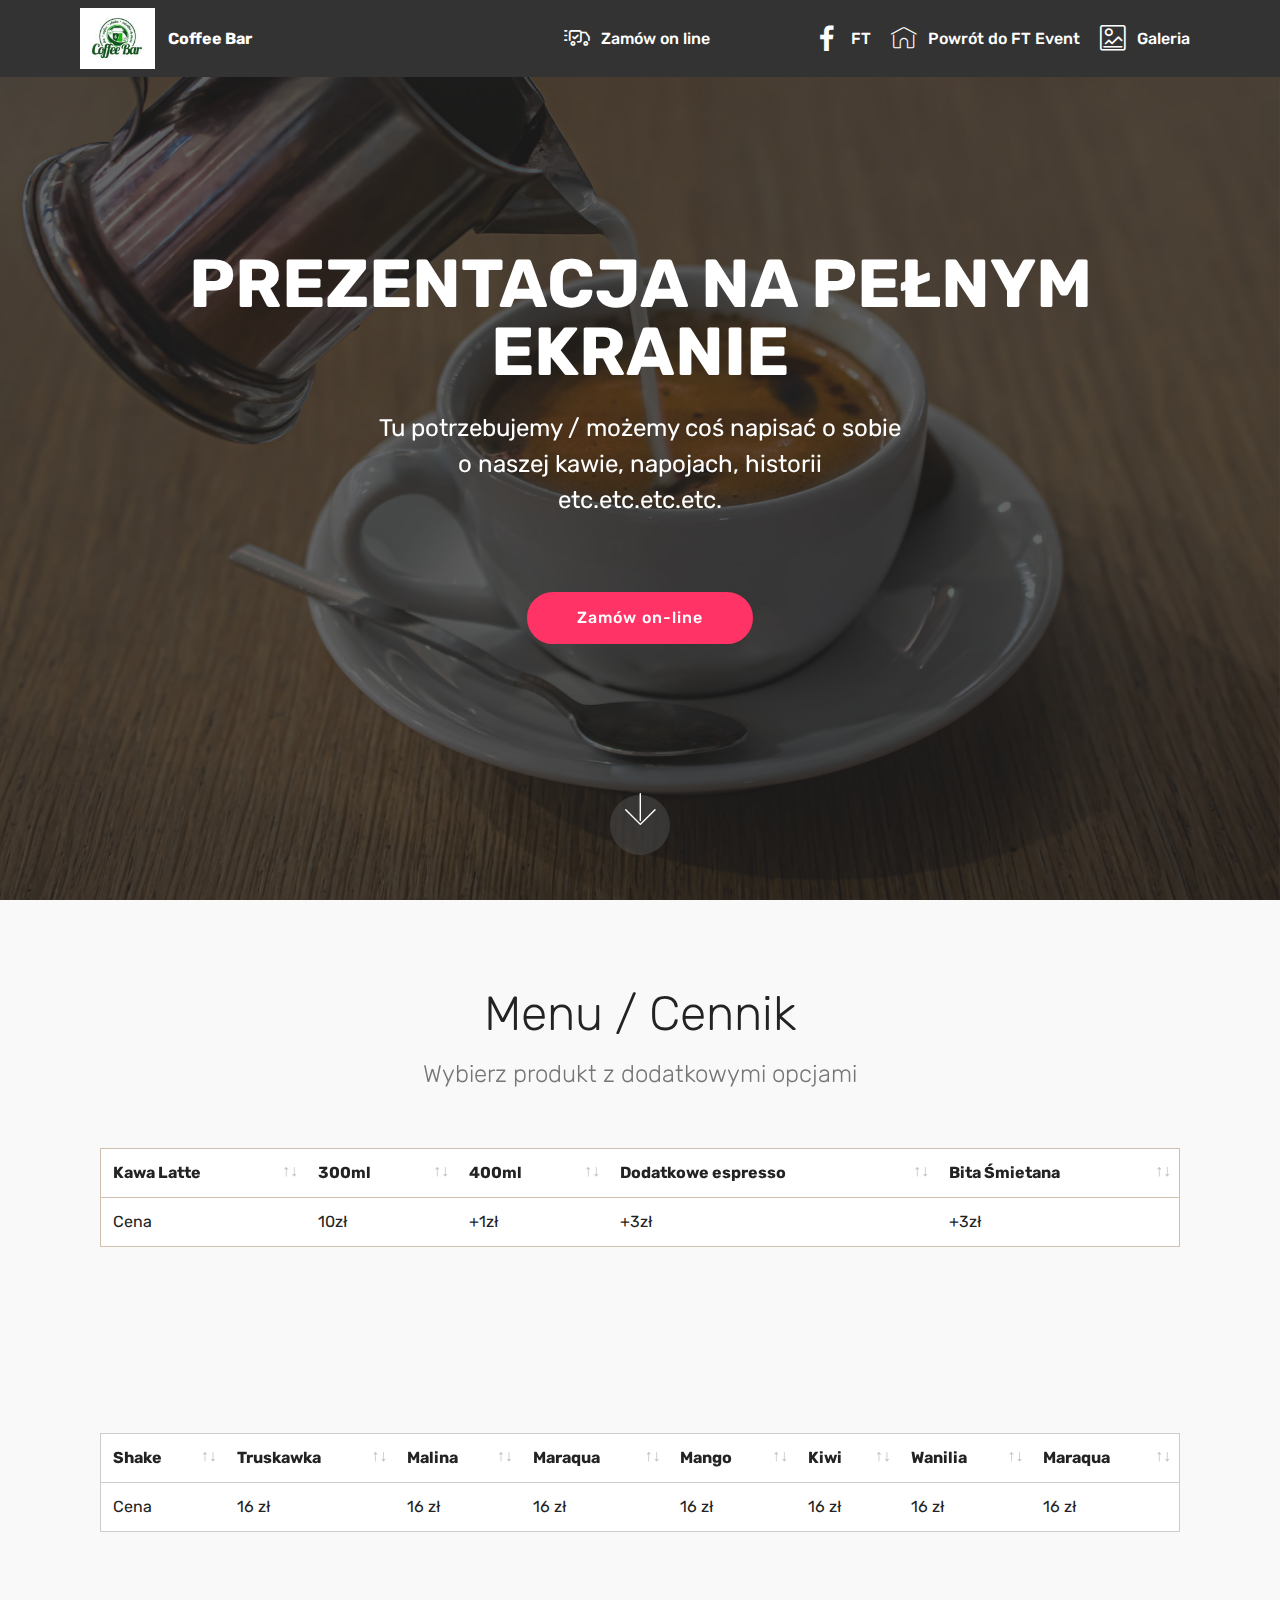
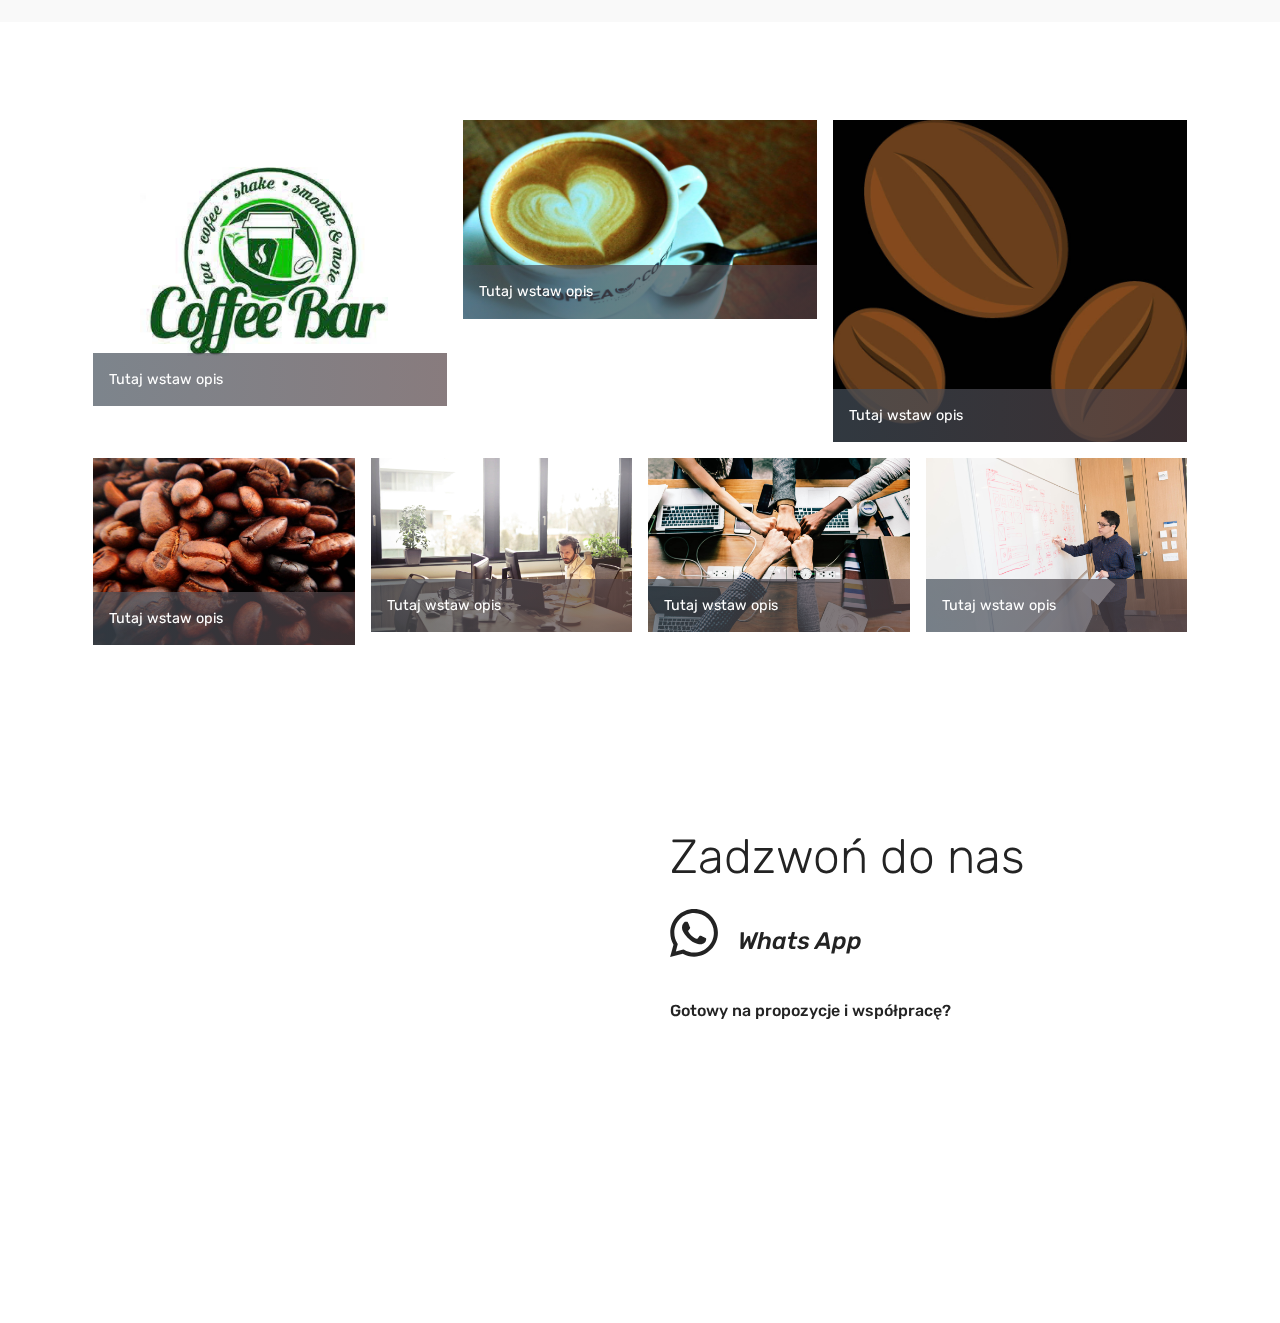
==== index.html @ dfb1f7bf "create github pages" ====
<!DOCTYPE html>
<html  >
<head>
  <!-- Site made with Mobirise Website Builder v4.10.15, https://mobirise.com -->
  <meta charset="UTF-8">
  <meta http-equiv="X-UA-Compatible" content="IE=edge">
  <meta name="generator" content="Mobirise v4.10.15, mobirise.com">
  <meta name="viewport" content="width=device-width, initial-scale=1, minimum-scale=1">
  <link rel="shortcut icon" href="assets/images/13615365-289959918019396-671880177894716151-n-122x99.jpg" type="image/x-icon">
  <meta name="description" content="">
  
  <title>Home</title>
  <link rel="stylesheet" href="assets/web/assets/mobirise-icons-bold/mobirise-icons-bold.css">
  <link rel="stylesheet" href="assets/web/assets/mobirise-icons/mobirise-icons.css">
  <link rel="stylesheet" href="assets/bootstrap/css/bootstrap.min.css">
  <link rel="stylesheet" href="assets/bootstrap/css/bootstrap-grid.min.css">
  <link rel="stylesheet" href="assets/bootstrap/css/bootstrap-reboot.min.css">
  <link rel="stylesheet" href="assets/dropdown/css/style.css">
  <link rel="stylesheet" href="assets/datatables/data-tables.bootstrap4.min.css">
  <link rel="stylesheet" href="assets/tether/tether.min.css">
  <link rel="stylesheet" href="assets/socicon/css/styles.css">
  <link rel="stylesheet" href="assets/theme/css/style.css">
  <link rel="stylesheet" href="assets/gallery/style.css">
  <link rel="preload" as="style" href="assets/mobirise/css/mbr-additional.css"><link rel="stylesheet" href="assets/mobirise/css/mbr-additional.css" type="text/css">
  
  
  
</head>
<body>
  <section class="menu cid-rVRUUscxCw" once="menu" id="menu1-0">

    

    <nav class="navbar navbar-expand beta-menu navbar-dropdown align-items-center navbar-fixed-top navbar-toggleable-sm">
        <button class="navbar-toggler navbar-toggler-right" type="button" data-toggle="collapse" data-target="#navbarSupportedContent" aria-controls="navbarSupportedContent" aria-expanded="false" aria-label="Toggle navigation">
            <div class="hamburger">
                <span></span>
                <span></span>
                <span></span>
                <span></span>
            </div>
        </button>
        <div class="menu-logo">
            <div class="navbar-brand">
                <span class="navbar-logo">
                    <a href="https://www.facebook.com/unascoffeebar/" target="_blank">
                         <img src="assets/images/13615365-289959918019396-671880177894716151-n-122x99.jpg" alt="Mobirise" title="" style="height: 3.8rem;">
                    </a>
                </span>
                <span class="navbar-caption-wrap"><a class="navbar-caption text-white display-4" href="https://mobirise.co">
                        Coffee Bar</a></span>
            </div>
        </div>
        <div class="collapse navbar-collapse" id="navbarSupportedContent">
            <ul class="navbar-nav nav-dropdown nav-right" data-app-modern-menu="true"><li class="nav-item">
                    <a class="nav-link link text-white display-4" href="https://mobirise.co"><span class="mbrib-delivery mbr-iconfont mbr-iconfont-btn"></span>
                        Zamów on line &nbsp; &nbsp; &nbsp; &nbsp; &nbsp; &nbsp; &nbsp; &nbsp; &nbsp; &nbsp;&nbsp;</a>
                </li><li class="nav-item"><a class="nav-link link text-white display-4" href="https://mobirise.co"><span class="socicon socicon-facebook mbr-iconfont mbr-iconfont-btn"></span>
                        
                        FT</a></li><li class="nav-item"><a class="nav-link link text-white display-4" href="https://mobirise.co">
                        <span class="mbri-home mbr-iconfont mbr-iconfont-btn"></span>
                        Powrót do FT Event</a></li>
                <li class="nav-item">
                    <a class="nav-link link text-white display-4" href="https://mobirise.co"><span class="mbrib-photo mbr-iconfont mbr-iconfont-btn"></span>
                        
                        Galeria</a>
                </li></ul>
            
        </div>
    </nav>
</section>

<section class="engine"><a href="https://mobirise.info/a">online site builder</a></section><section class="cid-rVShUn05E3 mbr-fullscreen mbr-parallax-background" id="header2-2">

    

    <div class="mbr-overlay" style="opacity: 0.7; background-color: rgb(35, 35, 35);"></div>

    <div class="container align-center">
        <div class="row justify-content-md-center">
            <div class="mbr-white col-md-10">
                <h1 class="mbr-section-title mbr-bold pb-3 mbr-fonts-style display-1">
                    PREZENTACJA NA PEŁNYM EKRANIE
                </h1>
                
                <p class="mbr-text pb-3 mbr-fonts-style display-5">
                    Tu potrzebujemy / możemy coś napisać o sobie<br>o naszej kawie, napojach, historii<br>etc.etc.etc.etc.<br><br></p>
                <div class="mbr-section-btn"><a class="btn btn-md btn-secondary display-4" href="https://mobirise.co">Zamów on-line</a></div>
            </div>
        </div>
    </div>
    <div class="mbr-arrow hidden-sm-down" aria-hidden="true">
        <a href="#next">
            <i class="mbri-down mbr-iconfont"></i>
        </a>
    </div>
</section>

<section class="section-table cid-rVSiRsKwo3" id="table1-3">

  
  
  <div class="container container-table">
      <h2 class="mbr-section-title mbr-fonts-style align-center pb-3 display-2">
          Menu / Cennik</h2>
      <h3 class="mbr-section-subtitle mbr-fonts-style align-center pb-5 mbr-light display-5">
            Wybierz produkt z dodatkowymi opcjami</h3>
      <div class="table-wrapper">
        <div class="container">
          
        </div>

        <div class="container scroll">
          <table class="table" cellspacing="0">
            <thead>
              <tr class="table-heads ">
                  
                  
                  
                  
              <th class="head-item mbr-fonts-style display-7">Kawa Latte</th><th class="head-item mbr-fonts-style display-7">
                      300ml</th><th class="head-item mbr-fonts-style display-7">
                      400ml</th><th class="head-item mbr-fonts-style display-7">
                      Dodatkowe espresso</th><th class="head-item mbr-fonts-style display-7">
                      Bita Śmietana</th></tr>
            </thead>

            <tbody>
              
              
              
              
            <tr> 
                
                
                
                
              <td class="body-item mbr-fonts-style display-7">Cena<br></td><td class="body-item mbr-fonts-style display-7">10zł</td><td class="body-item mbr-fonts-style display-7">+1zł</td><td class="body-item mbr-fonts-style display-7">+3zł</td><td class="body-item mbr-fonts-style display-7">+3zł</td></tr></tbody>
          </table>
        </div>
        <div class="container table-info-container">
          
        </div>
      </div>
    </div>
</section>

<section class="section-table cid-rVSkVU25vh" id="table1-4">

  
  
  <div class="container container-table">
      
      
      <div class="table-wrapper">
        <div class="container">
          
        </div>

        <div class="container scroll">
          <table class="table" cellspacing="0">
            <thead>
              <tr class="table-heads ">
                  
                  
                  
                  
              <th class="head-item mbr-fonts-style display-7">
                      Shake</th><th class="head-item mbr-fonts-style display-7">
                      Truskawka</th><th class="head-item mbr-fonts-style display-7">
                      Malina</th><th class="head-item mbr-fonts-style display-7">
                      Maraqua</th><th class="head-item mbr-fonts-style display-7">
                      Mango</th><th class="head-item mbr-fonts-style display-7">
                      Kiwi</th><th class="head-item mbr-fonts-style display-7">
                      Wanilia</th><th class="head-item mbr-fonts-style display-7">
                      Maraqua</th></tr>
            </thead>

            <tbody>
              
              
              
              
            <tr> 
                
                
                
                
              <td class="body-item mbr-fonts-style display-7">Cena</td><td class="body-item mbr-fonts-style display-7">16 zł</td><td class="body-item mbr-fonts-style display-7">16 zł</td><td class="body-item mbr-fonts-style display-7">16 zł</td><td class="body-item mbr-fonts-style display-7">16 zł</td><td class="body-item mbr-fonts-style display-7">16 zł</td><td class="body-item mbr-fonts-style display-7">16 zł</td><td class="body-item mbr-fonts-style display-7">16 zł</td></tr></tbody>
          </table>
        </div>
        <div class="container table-info-container">
          
        </div>
      </div>
    </div>
</section>

<section class="mbr-gallery mbr-slider-carousel cid-rVSn40wBYW" id="gallery4-7">

    

    <div class="container">
        <div><!-- Gallery --><div class="gallery-row"><div class="mbr-gallery-layout-default"><div><div class="row-first row justify-content-center m-0"><div class="mbr-gallery-item col-lg-4 col-md-4 col-sm-12 p-2" data-video-url="false"><div href="#lb-gallery4-7" data-slide-to="0" data-toggle="modal"><img src="assets/images/13615365-289959918019396-671880177894716151-n-480x388-480x388.jpg" alt="" title=""><span class="icon-focus"></span><span class="mbr-gallery-title mbr-fonts-style display-7">Tutaj wstaw opis</span></div></div><div class="mbr-gallery-item col-lg-4 col-md-4 col-sm-12 p-2" data-video-url="false"><div href="#lb-gallery4-7" data-slide-to="1" data-toggle="modal"><img src="assets/images/mbr-1920x1078-800x449.jpg" alt="" title=""><span class="icon-focus"></span><span class="mbr-gallery-title mbr-fonts-style display-7">Tutaj wstaw opis</span></div></div><div class="mbr-gallery-item col-lg-4 col-md-4 col-sm-12 p-2" data-video-url="false"><div href="#lb-gallery4-7" data-slide-to="2" data-toggle="modal"><img src="assets/images/mbr-1920x1747-800x728.jpg" alt="" title=""><span class="icon-focus"></span><span class="mbr-gallery-title mbr-fonts-style display-7">Tutaj wstaw opis</span></div></div></div><div class="row-second row justify-content-center m-0"><div class="mbr-gallery-item col-lg-3 col-md-6 col-sm-12 p-2" data-video-url="false"><div href="#lb-gallery4-7" data-slide-to="3" data-toggle="modal"><img src="assets/images/mbr-1920x1375-800x573.jpg" alt="" title=""><span class="icon-focus"></span><span class="mbr-gallery-title mbr-fonts-style display-7">Tutaj wstaw opis</span></div></div><div class="mbr-gallery-item col-lg-3 col-md-6 col-sm-12 p-2" data-video-url="false"><div href="#lb-gallery4-7" data-slide-to="4" data-toggle="modal"><img src="assets/images/background5.jpg" alt="" title=""><span class="icon-focus"></span><span class="mbr-gallery-title mbr-fonts-style display-7">Tutaj wstaw opis</span></div></div><div class="mbr-gallery-item col-lg-3 col-md-6 col-sm-12 p-2" data-video-url="false"><div href="#lb-gallery4-7" data-slide-to="5" data-toggle="modal"><img src="assets/images/background6.jpg" alt="" title=""><span class="icon-focus"></span><span class="mbr-gallery-title mbr-fonts-style display-7">Tutaj wstaw opis</span></div></div><div class="mbr-gallery-item col-lg-3 col-md-6 col-sm-12 p-2" data-video-url="false"><div href="#lb-gallery4-7" data-slide-to="6" data-toggle="modal"><img src="assets/images/background7.jpg" alt="" title=""><span class="icon-focus"></span><span class="mbr-gallery-title mbr-fonts-style display-7">Tutaj wstaw opis</span></div></div></div></div><div class="clearfix"></div></div></div><!-- Lightbox --><div data-app-prevent-settings="" class="mbr-slider modal fade carousel slide" tabindex="-1" data-keyboard="true" data-interval="false" id="lb-gallery4-7"><div class="modal-dialog"><div class="modal-content"><div class="modal-body"><div class="carousel-inner"><div class="carousel-item active"><img src="assets/images/13615365-289959918019396-671880177894716151-n-480x388.jpg" alt="" title=""></div><div class="carousel-item"><img src="assets/images/mbr-1920x1078.jpg" alt="" title=""></div><div class="carousel-item"><img src="assets/images/mbr-1920x1747.jpg" alt="" title=""></div><div class="carousel-item"><img src="assets/images/mbr-1920x1375.jpg" alt="" title=""></div><div class="carousel-item"><img src="assets/images/background5.jpg" alt="" title=""></div><div class="carousel-item"><img src="assets/images/background6.jpg" alt="" title=""></div><div class="carousel-item"><img src="assets/images/background7.jpg" alt="" title=""></div><div class="carousel-item"><img src="assets/images/background8.jpg" alt="" title=""></div></div><a class="carousel-control carousel-control-prev" role="button" data-slide="prev" href="#lb-gallery4-7"><span class="mbri-left mbr-iconfont" aria-hidden="true"></span><span class="sr-only">Previous</span></a><a class="carousel-control carousel-control-next" role="button" data-slide="next" href="#lb-gallery4-7"><span class="mbri-right mbr-iconfont" aria-hidden="true"></span><span class="sr-only">Next</span></a><a class="close" href="#" role="button" data-dismiss="modal"><span class="sr-only">Close</span></a></div></div></div></div></div>
    </div>

</section>

<section class="mbr-section form4 cid-rVSmGfcL8T" id="form4-6">

    

    
    <div class="container">
        <div class="row">
            <div class="col-md-6">
                <div class="google-map"><iframe frameborder="0" style="border:0" src="https://www.google.com/maps/embed/v1/place?key=AIzaSyAEIpgj38KyLFELm2bK9Y7krBkz1K-cMq8&amp;q=place_id:ChIJn6wOs6lZwokRLKy1iqRcoKw" allowfullscreen=""></iframe></div>
            </div>
            <div class="col-md-6">
                <h2 class="pb-3 align-left mbr-fonts-style display-2">
                    Zadzwoń do nas</h2>
                <div>
                    <div class="icon-block pb-3 align-left">
                        <span class="icon-block__icon">
                            <span class="mbr-iconfont socicon-whatsapp socicon"></span>
                        </span>
                        <h4 class="icon-block__title align-left mbr-fonts-style display-5">
                            Whats App</h4>
                    </div>
                    <div class="icon-contacts pb-3">
                        <h5 class="align-left mbr-fonts-style display-7">
                            Gotowy na propozycje i współpracę?
                        </h5>
                        <p class="mbr-text align-left mbr-fonts-style display-7"></p>
                    </div>
                </div>
                
            </div>
        </div>
    </div>
</section>


  <script src="assets/web/assets/jquery/jquery.min.js"></script>
  <script src="assets/popper/popper.min.js"></script>
  <script src="assets/bootstrap/js/bootstrap.min.js"></script>
  <script src="assets/smoothscroll/smooth-scroll.js"></script>
  <script src="assets/dropdown/js/nav-dropdown.js"></script>
  <script src="assets/dropdown/js/navbar-dropdown.js"></script>
  <script src="assets/touchswipe/jquery.touch-swipe.min.js"></script>
  <script src="assets/parallax/jarallax.min.js"></script>
  <script src="assets/datatables/jquery.data-tables.min.js"></script>
  <script src="assets/datatables/data-tables.bootstrap4.min.js"></script>
  <script src="assets/masonry/masonry.pkgd.min.js"></script>
  <script src="assets/imagesloaded/imagesloaded.pkgd.min.js"></script>
  <script src="assets/bootstrapcarouselswipe/bootstrap-carousel-swipe.js"></script>
  <script src="assets/tether/tether.min.js"></script>
  <script src="assets/vimeoplayer/jquery.mb.vimeo_player.js"></script>
  <script src="assets/theme/js/script.js"></script>
  <script src="assets/slidervideo/script.js"></script>
  <script src="assets/gallery/player.min.js"></script>
  <script src="assets/gallery/script.js"></script>
  <script src="assets/formoid/formoid.min.js"></script>
  
  
</body>
</html>
---- assets/web/assets/mobirise-icons-bold/mobirise-icons-bold.css ----
@font-face {
  font-family: 'mobirise-icons-bold';
  font-display: swap;
  src:  url('mobirise-icons-bold.eot?m1l4yr');
  src:  url('mobirise-icons-bold.eot?m1l4yr#iefix') format('embedded-opentype'),
    url('mobirise-icons-bold.ttf?m1l4yr') format('truetype'),
    url('mobirise-icons-bold.woff?m1l4yr') format('woff'),
    url('mobirise-icons-bold.svg?m1l4yr#mobirise-icons-bold') format('svg');
  font-weight: normal;
  font-style: normal;
}

[class^="mbrib-"], [class*="mbrib-"] {
  /* use !important to prevent issues with browser extensions that change fonts */
  font-family: 'mobirise-icons-bold' !important;
  speak: none;
  font-style: normal;
  font-weight: normal;
  font-variant: normal;
  text-transform: none;
  line-height: 1;

  /* Better Font Rendering =========== */
  -webkit-font-smoothing: antialiased;
  -moz-osx-font-smoothing: grayscale;
}

.mbrib-add-submenu:before {
  content: "\e900";
}
.mbrib-alert:before {
  content: "\e901";
}
.mbrib-align-center:before {
  content: "\e902";
}
.mbrib-align-justify:before {
  content: "\e903";
}
.mbrib-align-left:before {
  content: "\e904";
}
.mbrib-align-right:before {
  content: "\e905";
}
.mbrib-android:before {
  content: "\e906";
}
.mbrib-apple:before {
  content: "\e907";
}
.mbrib-arrow-down:before {
  content: "\e908";
}
.mbrib-arrow-next:before {
  content: "\e909";
}
.mbrib-arrow-prev:before {
  content: "\e90a";
}
.mbrib-arrow-up:before {
  content: "\e90b";
}
.mbrib-bold:before {
  content: "\e90c";
}
.mbrib-bookmark:before {
  content: "\e90d";
}
.mbrib-bootstrap:before {
  content: "\e90e";
}
.mbrib-briefcase:before {
  content: "\e90f";
}
.mbrib-browse:before {
  content: "\e910";
}
.mbrib-bulleted-list:before {
  content: "\e911";
}
.mbrib-calendar:before {
  content: "\e912";
}
.mbrib-camera:before {
  content: "\e913";
}
.mbrib-cart-add:before {
  content: "\e914";
}
.mbrib-cart-full:before {
  content: "\e915";
}
.mbrib-cash:before {
  content: "\e916";
}
.mbrib-change-style:before {
  content: "\e917";
}
.mbrib-chat:before {
  content: "\e918";
}
.mbrib-clock:before {
  content: "\e919";
}
.mbrib-close:before {
  content: "\e91a";
}
.mbrib-cloud:before {
  content: "\e91b";
}
.mbrib-code:before {
  content: "\e91c";
}
.mbrib-contact-form:before {
  content: "\e91d";
}
.mbrib-credit-card:before {
  content: "\e91e";
}
.mbrib-cursor-click:before {
  content: "\e91f";
}
.mbrib-cust-feedback:before {
  content: "\e920";
}
.mbrib-database:before {
  content: "\e921";
}
.mbrib-delivery:before {
  content: "\e922";
}
.mbrib-desktop:before {
  content: "\e923";
}
.mbrib-devices:before {
  content: "\e924";
}
.mbrib-down:before {
  content: "\e925";
}
.mbrib-download:before {
  content: "\e926";
}
.mbrib-drag-n-drop:before {
  content: "\e927";
}
.mbrib-drag-n-drop2:before {
  content: "\e928";
}
.mbrib-edit:before {
  content: "\e929";
}
.mbrib-edit2:before {
  content: "\e92a";
}
.mbrib-error:before {
  content: "\e92b";
}
.mbrib-extension:before {
  content: "\e92c";
}
.mbrib-features:before {
  content: "\e92d";
}
.mbrib-file:before {
  content: "\e92e";
}
.mbrib-flag:before {
  content: "\e92f";
}
.mbrib-folder:before {
  content: "\e930";
}
.mbrib-gift:before {
  content: "\e931";
}
.mbrib-github:before {
  content: "\e932";
}
.mbrib-globe-2:before {
  content: "\e933";
}
.mbrib-globe:before {
  content: "\e934";
}
.mbrib-growing-chart:before {
  content: "\e935";
}
.mbrib-hearth:before {
  content: "\e936";
}
.mbrib-help:before {
  content: "\e937";
}
.mbrib-home:before {
  content: "\e938";
}
.mbrib-hot-cup:before {
  content: "\e939";
}
.mbrib-idea:before {
  content: "\e93a";
}
.mbrib-image-gallery:before {
  content: "\e93b";
}
.mbrib-image-slider:before {
  content: "\e93c";
}
.mbrib-info:before {
  content: "\e93d";
}
.mbrib-italic:before {
  content: "\e93e";
}
.mbrib-key:before {
  content: "\e93f";
}
.mbrib-laptop:before {
  content: "\e940";
}
.mbrib-layers:before {
  content: "\e941";
}
.mbrib-left-right:before {
  content: "\e942";
}
.mbrib-left:before {
  content: "\e943";
}
.mbrib-letter:before {
  content: "\e944";
}
.mbrib-like:before {
  content: "\e945";
}
.mbrib-link:before {
  content: "\e946";
}
.mbrib-lock:before {
  content: "\e947";
}
.mbrib-login:before {
  content: "\e948";
}
.mbrib-logout:before {
  content: "\e949";
}
.mbrib-magic-stick:before {
  content: "\e94a";
}
.mbrib-map-pin:before {
  content: "\e94b";
}
.mbrib-menu:before {
  content: "\e94c";
}
.mbrib-mobile:before {
  content: "\e94d";
}
.mbrib-mobile2:before {
  content: "\e94e";
}
.mbrib-mobirise:before {
  content: "\e94f";
}
.mbrib-more-horizontal:before {
  content: "\e950";
}
.mbrib-more-vertical:before {
  content: "\e951";
}
.mbrib-music:before {
  content: "\e952";
}
.mbrib-new-file:before {
  content: "\e953";
}
.mbrib-numbered-list:before {
  content: "\e954";
}
.mbrib-opened-folder:before {
  content: "\e955";
}
.mbrib-pages:before {
  content: "\e956";
}
.mbrib-paper-plane:before {
  content: "\e957";
}
.mbrib-paperclip:before {
  content: "\e958";
}
.mbrib-photo:before {
  content: "\e959";
}
.mbrib-photos:before {
  content: "\e95a";
}
.mbrib-pin:before {
  content: "\e95b";
}
.mbrib-play:before {
  content: "\e95c";
}
.mbrib-plus:before {
  content: "\e95d";
}
.mbrib-preview:before {
  content: "\e95e";
}
.mbrib-print:before {
  content: "\e95f";
}
.mbrib-protect:before {
  content: "\e960";
}
.mbrib-question:before {
  content: "\e961";
}
.mbrib-quote-left:before {
  content: "\e962";
}
.mbrib-quote-right:before {
  content: "\e963";
}
.mbrib-redo:before {
  content: "\e964";
}
.mbrib-refresh:before {
  content: "\e965";
}
.mbrib-responsive:before {
  content: "\e966";
}
.mbrib-right:before {
  content: "\e967";
}
.mbrib-rocket:before {
  content: "\e968";
}
.mbrib-sad-face:before {
  content: "\e969";
}
.mbrib-sale:before {
  content: "\e96a";
}
.mbrib-save:before {
  content: "\e96b";
}
.mbrib-search:before {
  content: "\e96c";
}
.mbrib-setting:before {
  content: "\e96d";
}
.mbrib-setting2:before {
  content: "\e96e";
}
.mbrib-setting3:before {
  content: "\e96f";
}
.mbrib-share:before {
  content: "\e970";
}
.mbrib-shopping-bag:before {
  content: "\e971";
}
.mbrib-shopping-basket:before {
  content: "\e972";
}
.mbrib-shopping-cart:before {
  content: "\e973";
}
.mbrib-sites:before {
  content: "\e974";
}
.mbrib-smile-face:before {
  content: "\e975";
}
.mbrib-speed:before {
  content: "\e976";
}
.mbrib-star:before {
  content: "\e977";
}
.mbrib-success:before {
  content: "\e978";
}
.mbrib-sun:before {
  content: "\e979";
}
.mbrib-sun2:before {
  content: "\e97a";
}
.mbrib-tablet-vertical:before {
  content: "\e97b";
}
.mbrib-tablet:before {
  content: "\e97c";
}
.mbrib-target:before {
  content: "\e97d";
}
.mbrib-timer:before {
  content: "\e97e";
}
.mbrib-to-ftp:before {
  content: "\e97f";
}
.mbrib-to-local-drive:before {
  content: "\e980";
}
.mbrib-touch-swipe:before {
  content: "\e981";
}
.mbrib-touch:before {
  content: "\e982";
}
.mbrib-trash:before {
  content: "\e983";
}
.mbrib-underline:before {
  content: "\e984";
}
.mbrib-undo:before {
  content: "\e985";
}
.mbrib-unlink:before {
  content: "\e986";
}
.mbrib-unlock:before {
  content: "\e987";
}
.mbrib-up-down:before {
  content: "\e988";
}
.mbrib-up:before {
  content: "\e989";
}
.mbrib-update:before {
  content: "\e98a";
}
.mbrib-upload:before {
  content: "\e98b";
}
.mbrib-user:before {
  content: "\e98c";
}
.mbrib-user2:before {
  content: "\e98d";
}
.mbrib-users:before {
  content: "\e98e";
}
.mbrib-video-play:before {
  content: "\e98f";
}
.mbrib-video:before {
  content: "\e990";
}
.mbrib-watch:before {
  content: "\e991";
}
.mbrib-website-theme:before {
  content: "\e992";
}
.mbrib-wifi:before {
  content: "\e993";
}
.mbrib-windows:before {
  content: "\e994";
}
.mbrib-zoom-out:before {
  content: "\e995";
}
---- assets/web/assets/mobirise-icons/mobirise-icons.css ----
@font-face {
  font-family: 'MobiriseIcons';
  src:  url('mobirise-icons.eot?spat4u');
  src:  url('mobirise-icons.eot?spat4u#iefix') format('embedded-opentype'),
    url('mobirise-icons.ttf?spat4u') format('truetype'),
    url('mobirise-icons.woff?spat4u') format('woff'),
    url('mobirise-icons.svg?spat4u#MobiriseIcons') format('svg');
  font-weight: normal;
  font-style: normal;
  font-display: swap;
}

[class^="mbri-"], [class*=" mbri-"] {
  /* use !important to prevent issues with browser extensions that change fonts */
  font-family: MobiriseIcons !important;
  speak: none;
  font-style: normal;
  font-weight: normal;
  font-variant: normal;
  text-transform: none;
  line-height: 1;

  /* Better Font Rendering =========== */
  -webkit-font-smoothing: antialiased;
  -moz-osx-font-smoothing: grayscale;
}

.mbri-add-submenu:before {
  content: "\e900";
}
.mbri-alert:before {
  content: "\e901";
}
.mbri-align-center:before {
  content: "\e902";
}
.mbri-align-justify:before {
  content: "\e903";
}
.mbri-align-left:before {
  content: "\e904";
}
.mbri-align-right:before {
  content: "\e905";
}
.mbri-android:before {
  content: "\e906";
}
.mbri-apple:before {
  content: "\e907";
}
.mbri-arrow-down:before {
  content: "\e908";
}
.mbri-arrow-next:before {
  content: "\e909";
}
.mbri-arrow-prev:before {
  content: "\e90a";
}
.mbri-arrow-up:before {
  content: "\e90b";
}
.mbri-bold:before {
  content: "\e90c";
}
.mbri-bookmark:before {
  content: "\e90d";
}
.mbri-bootstrap:before {
  content: "\e90e";
}
.mbri-briefcase:before {
  content: "\e90f";
}
.mbri-browse:before {
  content: "\e910";
}
.mbri-bulleted-list:before {
  content: "\e911";
}
.mbri-calendar:before {
  content: "\e912";
}
.mbri-camera:before {
  content: "\e913";
}
.mbri-cart-add:before {
  content: "\e914";
}
.mbri-cart-full:before {
  content: "\e915";
}
.mbri-cash:before {
  content: "\e916";
}
.mbri-change-style:before {
  content: "\e917";
}
.mbri-chat:before {
  content: "\e918";
}
.mbri-clock:before {
  content: "\e919";
}
.mbri-close:before {
  content: "\e91a";
}
.mbri-cloud:before {
  content: "\e91b";
}
.mbri-code:before {
  content: "\e91c";
}
.mbri-contact-form:before {
  content: "\e91d";
}
.mbri-credit-card:before {
  content: "\e91e";
}
.mbri-cursor-click:before {
  content: "\e91f";
}
.mbri-cust-feedback:before {
  content: "\e920";
}
.mbri-database:before {
  content: "\e921";
}
.mbri-delivery:before {
  content: "\e922";
}
.mbri-desktop:before {
  content: "\e923";
}
.mbri-devices:before {
  content: "\e924";
}
.mbri-down:before {
  content: "\e925";
}
.mbri-download:before {
  content: "\e989";
}
.mbri-drag-n-drop:before {
  content: "\e927";
}
.mbri-drag-n-drop2:before {
  content: "\e928";
}
.mbri-edit:before {
  content: "\e929";
}
.mbri-edit2:before {
  content: "\e92a";
}
.mbri-error:before {
  content: "\e92b";
}
.mbri-extension:before {
  content: "\e92c";
}
.mbri-features:before {
  content: "\e92d";
}
.mbri-file:before {
  content: "\e92e";
}
.mbri-flag:before {
  content: "\e92f";
}
.mbri-folder:before {
  content: "\e930";
}
.mbri-gift:before {
  content: "\e931";
}
.mbri-github:before {
  content: "\e932";
}
.mbri-globe:before {
  content: "\e933";
}
.mbri-globe-2:before {
  content: "\e934";
}
.mbri-growing-chart:before {
  content: "\e935";
}
.mbri-hearth:before {
  content: "\e936";
}
.mbri-help:before {
  content: "\e937";
}
.mbri-home:before {
  content: "\e938";
}
.mbri-hot-cup:before {
  content: "\e939";
}
.mbri-idea:before {
  content: "\e93a";
}
.mbri-image-gallery:before {
  content: "\e93b";
}
.mbri-image-slider:before {
  content: "\e93c";
}
.mbri-info:before {
  content: "\e93d";
}
.mbri-italic:before {
  content: "\e93e";
}
.mbri-key:before {
  content: "\e93f";
}
.mbri-laptop:before {
  content: "\e940";
}
.mbri-layers:before {
  content: "\e941";
}
.mbri-left-right:before {
  content: "\e942";
}
.mbri-left:before {
  content: "\e943";
}
.mbri-letter:before {
  content: "\e944";
}
.mbri-like:before {
  content: "\e945";
}
.mbri-link:before {
  content: "\e946";
}
.mbri-lock:before {
  content: "\e947";
}
.mbri-login:before {
  content: "\e948";
}
.mbri-logout:before {
  content: "\e949";
}
.mbri-magic-stick:before {
  content: "\e94a";
}
.mbri-map-pin:before {
  content: "\e94b";
}
.mbri-menu:before {
  content: "\e94c";
}
.mbri-mobile:before {
  content: "\e94d";
}
.mbri-mobile2:before {
  content: "\e94e";
}
.mbri-mobirise:before {
  content: "\e94f";
}
.mbri-more-horizontal:before {
  content: "\e950";
}
.mbri-more-vertical:before {
  content: "\e951";
}
.mbri-music:before {
  content: "\e952";
}
.mbri-new-file:before {
  content: "\e953";
}
.mbri-numbered-list:before {
  content: "\e954";
}
.mbri-opened-folder:before {
  content: "\e955";
}
.mbri-pages:before {
  content: "\e956";
}
.mbri-paper-plane:before {
  content: "\e957";
}
.mbri-paperclip:before {
  content: "\e958";
}
.mbri-photo:before {
  content: "\e959";
}
.mbri-photos:before {
  content: "\e95a";
}
.mbri-pin:before {
  content: "\e95b";
}
.mbri-play:before {
  content: "\e95c";
}
.mbri-plus:before {
  content: "\e95d";
}
.mbri-preview:before {
  content: "\e95e";
}
.mbri-print:before {
  content: "\e95f";
}
.mbri-protect:before {
  content: "\e960";
}
.mbri-question:before {
  content: "\e961";
}
.mbri-quote-left:before {
  content: "\e962";
}
.mbri-quote-right:before {
  content: "\e963";
}
.mbri-refresh:before {
  content: "\e964";
}
.mbri-responsive:before {
  content: "\e965";
}
.mbri-right:before {
  content: "\e966";
}
.mbri-rocket:before {
  content: "\e967";
}
.mbri-sad-face:before {
  content: "\e968";
}
.mbri-sale:before {
  content: "\e969";
}
.mbri-save:before {
  content: "\e96a";
}
.mbri-search:before {
  content: "\e96b";
}
.mbri-setting:before {
  content: "\e96c";
}
.mbri-setting2:before {
  content: "\e96d";
}
.mbri-setting3:before {
  content: "\e96e";
}
.mbri-share:before {
  content: "\e96f";
}
.mbri-shopping-bag:before {
  content: "\e970";
}
.mbri-shopping-basket:before {
  content: "\e971";
}
.mbri-shopping-cart:before {
  content: "\e972";
}
.mbri-sites:before {
  content: "\e973";
}
.mbri-smile-face:before {
  content: "\e974";
}
.mbri-speed:before {
  content: "\e975";
}
.mbri-star:before {
  content: "\e976";
}
.mbri-success:before {
  content: "\e977";
}
.mbri-sun:before {
  content: "\e978";
}
.mbri-sun2:before {
  content: "\e979";
}
.mbri-tablet:before {
  content: "\e97a";
}
.mbri-tablet-vertical:before {
  content: "\e97b";
}
.mbri-target:before {
  content: "\e97c";
}
.mbri-timer:before {
  content: "\e97d";
}
.mbri-to-ftp:before {
  content: "\e97e";
}
.mbri-to-local-drive:before {
  content: "\e97f";
}
.mbri-touch-swipe:before {
  content: "\e980";
}
.mbri-touch:before {
  content: "\e981";
}
.mbri-trash:before {
  content: "\e982";
}
.mbri-underline:before {
  content: "\e983";
}
.mbri-unlink:before {
  content: "\e984";
}
.mbri-unlock:before {
  content: "\e985";
}
.mbri-up-down:before {
  content: "\e986";
}
.mbri-up:before {
  content: "\e987";
}
.mbri-update:before {
  content: "\e988";
}
.mbri-upload:before {
 content: "\e926"; 
}
.mbri-user:before {
  content: "\e98a";
}
.mbri-user2:before {
  content: "\e98b";
}
.mbri-users:before {
  content: "\e98c";
}
.mbri-video:before {
  content: "\e98d";
}
.mbri-video-play:before {
  content: "\e98e";
}
.mbri-watch:before {
  content: "\e98f";
}
.mbri-website-theme:before {
  content: "\e990";
}
.mbri-wifi:before {
  content: "\e991";
}
.mbri-windows:before {
  content: "\e992";
}
.mbri-zoom-out:before {
  content: "\e993";
}
.mbri-redo:before {
  content: "\e994";
}
.mbri-undo:before {
  content: "\e995";
}
---- assets/dropdown/css/style.css ----
.navbar-dropdown {
  left: 0;
  padding: 0;
  position: absolute;
  right: 0;
  top: 0;
  transition: all 0.45s ease;
  z-index: 1030;
  background: #282828; }
  .navbar-dropdown .navbar-logo {
    margin-right: 0.8rem;
    transition: margin 0.3s ease-in-out;
    vertical-align: middle; }
    .navbar-dropdown .navbar-logo img {
      height: 3.125rem;
      transition: all 0.3s ease-in-out; }
    .navbar-dropdown .navbar-logo.mbr-iconfont {
      font-size: 3.125rem;
      line-height: 3.125rem; }
  .navbar-dropdown .navbar-caption {
    font-weight: 700;
    white-space: normal;
    vertical-align: -4px;
    line-height: 3.125rem !important; }
    .navbar-dropdown .navbar-caption, .navbar-dropdown .navbar-caption:hover {
      color: inherit;
      text-decoration: none; }
  .navbar-dropdown .mbr-iconfont + .navbar-caption {
    vertical-align: -1px; }
  .navbar-dropdown.navbar-fixed-top {
    position: fixed; }
  .navbar-dropdown .navbar-brand span {
    vertical-align: -4px; }
  .navbar-dropdown.bg-color.transparent {
    background: none; }
  .navbar-dropdown.navbar-short .navbar-brand {
    padding: 0.625rem 0; }
    .navbar-dropdown.navbar-short .navbar-brand span {
      vertical-align: -1px; }
  .navbar-dropdown.navbar-short .navbar-caption {
    line-height: 2.375rem !important;
    vertical-align: -2px; }
  .navbar-dropdown.navbar-short .navbar-logo {
    margin-right: 0.5rem; }
    .navbar-dropdown.navbar-short .navbar-logo img {
      height: 2.375rem; }
    .navbar-dropdown.navbar-short .navbar-logo.mbr-iconfont {
      font-size: 2.375rem;
      line-height: 2.375rem; }
  .navbar-dropdown.navbar-short .mbr-table-cell {
    height: 3.625rem; }
  .navbar-dropdown .navbar-close {
    left: 0.6875rem;
    position: fixed;
    top: 0.75rem;
    z-index: 1000; }
  .navbar-dropdown .hamburger-icon {
    content: "";
    display: inline-block;
    vertical-align: middle;
    width: 16px;
    -webkit-box-shadow: 0 -6px 0 1px #282828,0 0 0 1px #282828,0 6px 0 1px #282828;
    -moz-box-shadow: 0 -6px 0 1px #282828,0 0 0 1px #282828,0 6px 0 1px #282828;
    box-shadow: 0 -6px 0 1px #282828,0 0 0 1px #282828,0 6px 0 1px #282828; }

.dropdown-menu .dropdown-toggle[data-toggle="dropdown-submenu"]::after {
  border-bottom: 0.35em solid transparent;
  border-left: 0.35em solid;
  border-right: 0;
  border-top: 0.35em solid transparent;
  margin-left: 0.3rem; }

.dropdown-menu .dropdown-item:focus {
  outline: 0; }

.nav-dropdown {
  font-size: 0.75rem;
  font-weight: 500;
  height: auto !important; }
  .nav-dropdown .nav-btn {
    padding-left: 1rem; }
  .nav-dropdown .link {
    margin: .667em 1.667em;
    font-weight: 500;
    padding: 0;
    transition: color .2s ease-in-out; }
    .nav-dropdown .link.dropdown-toggle {
      margin-right: 2.583em; }
      .nav-dropdown .link.dropdown-toggle::after {
        margin-left: .25rem;
        border-top: 0.35em solid;
        border-right: 0.35em solid transparent;
        border-left: 0.35em solid transparent;
        border-bottom: 0; }
      .nav-dropdown .link.dropdown-toggle[aria-expanded="true"] {
        margin: 0;
        padding: 0.667em 3.263em  0.667em 1.667em; }
  .nav-dropdown .link::after,
  .nav-dropdown .dropdown-item::after {
    color: inherit; }
  .nav-dropdown .btn {
    font-size: 0.75rem;
    font-weight: 700;
    letter-spacing: 0;
    margin-bottom: 0;
    padding-left: 1.25rem;
    padding-right: 1.25rem; }
  .nav-dropdown .dropdown-menu {
    border-radius: 0;
    border: 0;
    left: 0;
    margin: 0;
    padding-bottom: 1.25rem;
    padding-top: 1.25rem;
    position: relative; }
  .nav-dropdown .dropdown-submenu {
    margin-left: 0.125rem;
    top: 0; }
  .nav-dropdown .dropdown-item {
    font-weight: 500;
    line-height: 2;
    padding: 0.3846em 4.615em 0.3846em 1.5385em;
    position: relative;
    transition: color .2s ease-in-out, background-color .2s ease-in-out; }
    .nav-dropdown .dropdown-item::after {
      margin-top: -0.3077em;
      position: absolute;
      right: 1.1538em;
      top: 50%; }
    .nav-dropdown .dropdown-item:focus, .nav-dropdown .dropdown-item:hover {
      background: none; }

@media (max-width: 767px) {
  .nav-dropdown.navbar-toggleable-sm {
    bottom: 0;
    display: none;
    left: 0;
    overflow-x: hidden;
    position: fixed;
    top: 0;
    transform: translateX(-100%);
    -ms-transform: translateX(-100%);
    -webkit-transform: translateX(-100%);
    width: 18.75rem;
    z-index: 999; } }
.nav-dropdown.navbar-toggleable-xl {
  bottom: 0;
  display: none;
  left: 0;
  overflow-x: hidden;
  position: fixed;
  top: 0;
  transform: translateX(-100%);
  -ms-transform: translateX(-100%);
  -webkit-transform: translateX(-100%);
  width: 18.75rem;
  z-index: 999; }

.nav-dropdown-sm {
  display: block !important;
  overflow-x: hidden;
  overflow: auto;
  padding-top: 3.875rem; }
  .nav-dropdown-sm::after {
    content: "";
    display: block;
    height: 3rem;
    width: 100%; }
  .nav-dropdown-sm.collapse.in ~ .navbar-close {
    display: block !important; }
  .nav-dropdown-sm.collapsing, .nav-dropdown-sm.collapse.in {
    transform: translateX(0);
    -ms-transform: translateX(0);
    -webkit-transform: translateX(0);
    transition: all 0.25s ease-out;
    -webkit-transition: all 0.25s ease-out;
    background: #282828; }
  .nav-dropdown-sm.collapsing[aria-expanded="false"] {
    transform: translateX(-100%);
    -ms-transform: translateX(-100%);
    -webkit-transform: translateX(-100%); }
  .nav-dropdown-sm .nav-item {
    display: block;
    margin-left: 0 !important;
    padding-left: 0; }
  .nav-dropdown-sm .link,
  .nav-dropdown-sm .dropdown-item {
    border-top: 1px dotted rgba(255, 255, 255, 0.1);
    font-size: 0.8125rem;
    line-height: 1.6;
    margin: 0 !important;
    padding: 0.875rem 2.4rem 0.875rem 1.5625rem !important;
    position: relative;
    white-space: normal; }
    .nav-dropdown-sm .link:focus, .nav-dropdown-sm .link:hover,
    .nav-dropdown-sm .dropdown-item:focus,
    .nav-dropdown-sm .dropdown-item:hover {
      background: rgba(0, 0, 0, 0.2) !important;
      color: #c0a375; }
  .nav-dropdown-sm .nav-btn {
    position: relative;
    padding: 1.5625rem 1.5625rem 0 1.5625rem; }
    .nav-dropdown-sm .nav-btn::before {
      border-top: 1px dotted rgba(255, 255, 255, 0.1);
      content: "";
      left: 0;
      position: absolute;
      top: 0;
      width: 100%; }
    .nav-dropdown-sm .nav-btn + .nav-btn {
      padding-top: 0.625rem; }
      .nav-dropdown-sm .nav-btn + .nav-btn::before {
        display: none; }
  .nav-dropdown-sm .btn {
    padding: 0.625rem 0; }
  .nav-dropdown-sm .dropdown-toggle[data-toggle="dropdown-submenu"]::after {
    margin-left: .25rem;
    border-top: 0.35em solid;
    border-right: 0.35em solid transparent;
    border-left: 0.35em solid transparent;
    border-bottom: 0; }
  .nav-dropdown-sm .dropdown-toggle[data-toggle="dropdown-submenu"][aria-expanded="true"]::after {
    border-top: 0;
    border-right: 0.35em solid transparent;
    border-left: 0.35em solid transparent;
    border-bottom: 0.35em solid; }
  .nav-dropdown-sm .dropdown-menu {
    margin: 0;
    padding: 0;
    position: relative;
    top: 0;
    left: 0;
    width: 100%;
    border: 0;
    float: none;
    border-radius: 0;
    background: none; }
  .nav-dropdown-sm .dropdown-submenu {
    left: 100%;
    margin-left: 0.125rem;
    margin-top: -1.25rem;
    top: 0; }

.navbar-toggleable-sm .nav-dropdown .dropdown-menu {
  position: absolute; }

.navbar-toggleable-sm .nav-dropdown .dropdown-submenu {
  left: 100%;
  margin-left: 0.125rem;
  margin-top: -1.25rem;
  top: 0; }

.navbar-toggleable-sm.opened .nav-dropdown .dropdown-menu {
  position: relative; }

.navbar-toggleable-sm.opened .nav-dropdown .dropdown-submenu {
  left: 0;
  margin-left: 00rem;
  margin-top: 0rem;
  top: 0; }

.is-builder .nav-dropdown.collapsing {
  transition: none !important; }

/*# sourceMappingURL=style.css.map */
---- assets/datatables/data-tables.bootstrap4.min.css ----
table.dataTable{clear:both;margin-top:6px !important;margin-bottom:6px !important;max-width:none !important;border-collapse:separate !important}table.dataTable td,table.dataTable th{-webkit-box-sizing:content-box;box-sizing:content-box}table.dataTable td.dataTables_empty,table.dataTable th.dataTables_empty{text-align:center}table.dataTable.nowrap th,table.dataTable.nowrap td{white-space:nowrap}div.dataTables_wrapper div.dataTables_length label{font-weight:normal;text-align:left;white-space:nowrap}div.dataTables_wrapper div.dataTables_length select{width:75px;display:inline-block}div.dataTables_wrapper div.dataTables_filter{text-align:right}div.dataTables_wrapper div.dataTables_filter label{font-weight:normal;white-space:nowrap;text-align:left}div.dataTables_wrapper div.dataTables_filter input{margin-left:0.5em;display:inline-block;width:auto}div.dataTables_wrapper div.dataTables_info{padding-top:0.85em;white-space:nowrap}div.dataTables_wrapper div.dataTables_paginate{margin:0;white-space:nowrap;text-align:right}div.dataTables_wrapper div.dataTables_paginate ul.pagination{margin:2px 0;white-space:nowrap}div.dataTables_wrapper div.dataTables_processing{position:absolute;top:50%;left:50%;width:200px;margin-left:-100px;margin-top:-26px;text-align:center;padding:1em 0}table.dataTable thead>tr>th.sorting_asc,table.dataTable thead>tr>th.sorting_desc,table.dataTable thead>tr>th.sorting,table.dataTable thead>tr>td.sorting_asc,table.dataTable thead>tr>td.sorting_desc,table.dataTable thead>tr>td.sorting{padding-right:30px}table.dataTable thead>tr>th:active,table.dataTable thead>tr>td:active{outline:none}table.dataTable thead .sorting,table.dataTable thead .sorting_asc,table.dataTable thead .sorting_desc,table.dataTable thead .sorting_asc_disabled,table.dataTable thead .sorting_desc_disabled{cursor:pointer;position:relative}table.dataTable thead .sorting:before,table.dataTable thead .sorting:after,table.dataTable thead .sorting_asc:before,table.dataTable thead .sorting_asc:after,table.dataTable thead .sorting_desc:before,table.dataTable thead .sorting_desc:after,table.dataTable thead .sorting_asc_disabled:before,table.dataTable thead .sorting_asc_disabled:after,table.dataTable thead .sorting_desc_disabled:before,table.dataTable thead .sorting_desc_disabled:after{position:absolute;bottom:0.9em;display:block;opacity:0.3}table.dataTable thead .sorting:before,table.dataTable thead .sorting_asc:before,table.dataTable thead .sorting_desc:before,table.dataTable thead .sorting_asc_disabled:before,table.dataTable thead .sorting_desc_disabled:before{right:1em;content:"\2191"}table.dataTable thead .sorting:after,table.dataTable thead .sorting_asc:after,table.dataTable thead .sorting_desc:after,table.dataTable thead .sorting_asc_disabled:after,table.dataTable thead .sorting_desc_disabled:after{right:0.5em;content:"\2193"}table.dataTable thead .sorting_asc:before,table.dataTable thead .sorting_desc:after{opacity:1}table.dataTable thead .sorting_asc_disabled:before,table.dataTable thead .sorting_desc_disabled:after{opacity:0}div.dataTables_scrollHead table.dataTable{margin-bottom:0 !important}div.dataTables_scrollBody table{border-top:none;margin-top:0 !important;margin-bottom:0 !important}div.dataTables_scrollBody table thead .sorting:after,div.dataTables_scrollBody table thead .sorting_asc:after,div.dataTables_scrollBody table thead .sorting_desc:after{display:none}div.dataTables_scrollBody table tbody tr:first-child th,div.dataTables_scrollBody table tbody tr:first-child td{border-top:none}div.dataTables_scrollFoot table{margin-top:0 !important;border-top:none}@media screen and (max-width: 767px){div.dataTables_wrapper div.dataTables_length,div.dataTables_wrapper div.dataTables_filter,div.dataTables_wrapper div.dataTables_info,div.dataTables_wrapper div.dataTables_paginate{text-align:center}}table.dataTable.table-condensed>thead>tr>th{padding-right:20px}table.dataTable.table-condensed .sorting:after,table.dataTable.table-condensed .sorting_asc:after,table.dataTable.table-condensed .sorting_desc:after{top:6px;right:6px}table.table-bordered.dataTable th,table.table-bordered.dataTable td{border-left-width:0}table.table-bordered.dataTable th:last-child,table.table-bordered.dataTable th:last-child,table.table-bordered.dataTable td:last-child,table.table-bordered.dataTable td:last-child{border-right-width:0}table.table-bordered.dataTable tbody th,table.table-bordered.dataTable tbody td{border-bottom-width:0}div.dataTables_scrollHead table.table-bordered{border-bottom-width:0}div.table-responsive>div.dataTables_wrapper>div.row{margin:0}div.table-responsive>div.dataTables_wrapper>div.row>div[class^="col-"]:first-child{padding-left:0}div.table-responsive>div.dataTables_wrapper>div.row>div[class^="col-"]:last-child{padding-right:0}
---- assets/socicon/css/styles.css ----
@charset "UTF-8";

@font-face {
  font-family: "socicon";
  src:url("../fonts/socicon.eot");
  src:url("../fonts/socicon.eot?#iefix") format("embedded-opentype"),
    url("../fonts/socicon.woff") format("woff"),
    url("../fonts/socicon.ttf") format("truetype"),
    url("../fonts/socicon.svg#socicon") format("svg");
  font-weight: normal;
  font-style: normal;
  font-display:swap;
}

[data-icon]:before {
  font-family: "socicon" !important;
  content: attr(data-icon);
  font-style: normal !important;
  font-weight: normal !important;
  font-variant: normal !important;
  text-transform: none !important;
  speak: none;
  line-height: 1;
  -webkit-font-smoothing: antialiased;
  -moz-osx-font-smoothing: grayscale;
}

[class^="socicon-"]:before,
[class*=" socicon-"]:before {
  font-family: "socicon" !important;
  font-style: normal !important;
  font-weight: normal !important;
  font-variant: normal !important;
  text-transform: none !important;
  speak: none;
  line-height: 1;
  -webkit-font-smoothing: antialiased;
  -moz-osx-font-smoothing: grayscale;
}

.socicon-modelmayhem:before {
  content: "\e000";
}
.socicon-mixcloud:before {
  content: "\e001";
}
.socicon-drupal:before {
  content: "\e002";
}
.socicon-swarm:before {
  content: "\e003";
}
.socicon-istock:before {
  content: "\e004";
}
.socicon-yammer:before {
  content: "\e005";
}
.socicon-ello:before {
  content: "\e006";
}
.socicon-stackoverflow:before {
  content: "\e007";
}
.socicon-persona:before {
  content: "\e008";
}
.socicon-triplej:before {
  content: "\e009";
}
.socicon-houzz:before {
  content: "\e00a";
}
.socicon-rss:before {
  content: "\e00b";
}
.socicon-paypal:before {
  content: "\e00c";
}
.socicon-odnoklassniki:before {
  content: "\e00d";
}
.socicon-airbnb:before {
  content: "\e00e";
}
.socicon-periscope:before {
  content: "\e00f";
}
.socicon-outlook:before {
  content: "\e010";
}
.socicon-coderwall:before {
  content: "\e011";
}
.socicon-tripadvisor:before {
  content: "\e012";
}
.socicon-appnet:before {
  content: "\e013";
}
.socicon-goodreads:before {
  content: "\e014";
}
.socicon-tripit:before {
  content: "\e015";
}
.socicon-lanyrd:before {
  content: "\e016";
}
.socicon-slideshare:before {
  content: "\e017";
}
.socicon-buffer:before {
  content: "\e018";
}
.socicon-disqus:before {
  content: "\e019";
}
.socicon-vkontakte:before {
  content: "\e01a";
}
.socicon-whatsapp:before {
  content: "\e01b";
}
.socicon-patreon:before {
  content: "\e01c";
}
.socicon-storehouse:before {
  content: "\e01d";
}
.socicon-pocket:before {
  content: "\e01e";
}
.socicon-mail:before {
  content: "\e01f";
}
.socicon-blogger:before {
  content: "\e020";
}
.socicon-technorati:before {
  content: "\e021";
}
.socicon-reddit:before {
  content: "\e022";
}
.socicon-dribbble:before {
  content: "\e023";
}
.socicon-stumbleupon:before {
  content: "\e024";
}
.socicon-digg:before {
  content: "\e025";
}
.socicon-envato:before {
  content: "\e026";
}
.socicon-behance:before {
  content: "\e027";
}
.socicon-delicious:before {
  content: "\e028";
}
.socicon-deviantart:before {
  content: "\e029";
}
.socicon-forrst:before {
  content: "\e02a";
}
.socicon-play:before {
  content: "\e02b";
}
.socicon-zerply:before {
  content: "\e02c";
}
.socicon-wikipedia:before {
  content: "\e02d";
}
.socicon-apple:before {
  content: "\e02e";
}
.socicon-flattr:before {
  content: "\e02f";
}
.socicon-github:before {
  content: "\e030";
}
.socicon-renren:before {
  content: "\e031";
}
.socicon-friendfeed:before {
  content: "\e032";
}
.socicon-newsvine:before {
  content: "\e033";
}
.socicon-identica:before {
  content: "\e034";
}
.socicon-bebo:before {
  content: "\e035";
}
.socicon-zynga:before {
  content: "\e036";
}
.socicon-steam:before {
  content: "\e037";
}
.socicon-xbox:before {
  content: "\e038";
}
.socicon-windows:before {
  content: "\e039";
}
.socicon-qq:before {
  content: "\e03a";
}
.socicon-douban:before {
  content: "\e03b";
}
.socicon-meetup:before {
  content: "\e03c";
}
.socicon-playstation:before {
  content: "\e03d";
}
.socicon-android:before {
  content: "\e03e";
}
.socicon-snapchat:before {
  content: "\e03f";
}
.socicon-twitter:before {
  content: "\e040";
}
.socicon-facebook:before {
  content: "\e041";
}
.socicon-googleplus:before {
  content: "\e042";
}
.socicon-pinterest:before {
  content: "\e043";
}
.socicon-foursquare:before {
  content: "\e044";
}
.socicon-yahoo:before {
  content: "\e045";
}
.socicon-skype:before {
  content: "\e046";
}
.socicon-yelp:before {
  content: "\e047";
}
.socicon-feedburner:before {
  content: "\e048";
}
.socicon-linkedin:before {
  content: "\e049";
}
.socicon-viadeo:before {
  content: "\e04a";
}
.socicon-xing:before {
  content: "\e04b";
}
.socicon-myspace:before {
  content: "\e04c";
}
.socicon-soundcloud:before {
  content: "\e04d";
}
.socicon-spotify:before {
  content: "\e04e";
}
.socicon-grooveshark:before {
  content: "\e04f";
}
.socicon-lastfm:before {
  content: "\e050";
}
.socicon-youtube:before {
  content: "\e051";
}
.socicon-vimeo:before {
  content: "\e052";
}
.socicon-dailymotion:before {
  content: "\e053";
}
.socicon-vine:before {
  content: "\e054";
}
.socicon-flickr:before {
  content: "\e055";
}
.socicon-500px:before {
  content: "\e056";
}
.socicon-wordpress:before {
  content: "\e058";
}
.socicon-tumblr:before {
  content: "\e059";
}
.socicon-twitch:before {
  content: "\e05a";
}
.socicon-8tracks:before {
  content: "\e05b";
}
.socicon-amazon:before {
  content: "\e05c";
}
.socicon-icq:before {
  content: "\e05d";
}
.socicon-smugmug:before {
  content: "\e05e";
}
.socicon-ravelry:before {
  content: "\e05f";
}
.socicon-weibo:before {
  content: "\e060";
}
.socicon-baidu:before {
  content: "\e061";
}
.socicon-angellist:before {
  content: "\e062";
}
.socicon-ebay:before {
  content: "\e063";
}
.socicon-imdb:before {
  content: "\e064";
}
.socicon-stayfriends:before {
  content: "\e065";
}
.socicon-residentadvisor:before {
  content: "\e066";
}
.socicon-google:before {
  content: "\e067";
}
.socicon-yandex:before {
  content: "\e068";
}
.socicon-sharethis:before {
  content: "\e069";
}
.socicon-bandcamp:before {
  content: "\e06a";
}
.socicon-itunes:before {
  content: "\e06b";
}
.socicon-deezer:before {
  content: "\e06c";
}
.socicon-telegram:before {
  content: "\e06e";
}
.socicon-openid:before {
  content: "\e06f";
}
.socicon-amplement:before {
  content: "\e070";
}
.socicon-viber:before {
  content: "\e071";
}
.socicon-zomato:before {
  content: "\e072";
}
.socicon-draugiem:before {
  content: "\e074";
}
.socicon-endomodo:before {
  content: "\e075";
}
.socicon-filmweb:before {
  content: "\e076";
}
.socicon-stackexchange:before {
  content: "\e077";
}
.socicon-wykop:before {
  content: "\e078";
}
.socicon-teamspeak:before {
  content: "\e079";
}
.socicon-teamviewer:before {
  content: "\e07a";
}
.socicon-ventrilo:before {
  content: "\e07b";
}
.socicon-younow:before {
  content: "\e07c";
}
.socicon-raidcall:before {
  content: "\e07d";
}
.socicon-mumble:before {
  content: "\e07e";
}
.socicon-medium:before {
  content: "\e06d";
}
.socicon-bebee:before {
  content: "\e07f";
}
.socicon-hitbox:before {
  content: "\e080";
}
.socicon-reverbnation:before {
  content: "\e081";
}
.socicon-formulr:before {
  content: "\e082";
}
.socicon-instagram:before {
  content: "\e057";
}
.socicon-battlenet:before {
  content: "\e083";
}
.socicon-chrome:before {
  content: "\e084";
}
.socicon-discord:before {
  content: "\e086";
}
.socicon-issuu:before {
  content: "\e087";
}
.socicon-macos:before {
  content: "\e088";
}
.socicon-firefox:before {
  content: "\e089";
}
.socicon-opera:before {
  content: "\e08d";
}
.socicon-keybase:before {
  content: "\e090";
}
.socicon-alliance:before {
  content: "\e091";
}
.socicon-livejournal:before {
  content: "\e092";
}
.socicon-googlephotos:before {
  content: "\e093";
}
.socicon-horde:before {
  content: "\e094";
}
.socicon-etsy:before {
  content: "\e095";
}
.socicon-zapier:before {
  content: "\e096";
}
.socicon-google-scholar:before {
  content: "\e097";
}
.socicon-researchgate:before {
  content: "\e098";
}
.socicon-wechat:before {
  content: "\e099";
}
.socicon-strava:before {
  content: "\e09a";
}
.socicon-line:before {
  content: "\e09b";
}
.socicon-lyft:before {
  content: "\e09c";
}
.socicon-uber:before {
  content: "\e09d";
}
.socicon-songkick:before {
  content: "\e09e";
}
.socicon-viewbug:before {
  content: "\e09f";
}
.socicon-googlegroups:before {
  content: "\e0a0";
}
.socicon-quora:before {
  content: "\e073";
}
.socicon-diablo:before {
  content: "\e085";
}
.socicon-blizzard:before {
  content: "\e0a1";
}
.socicon-hearthstone:before {
  content: "\e08b";
}
.socicon-heroes:before {
  content: "\e08a";
}
.socicon-overwatch:before {
  content: "\e08c";
}
.socicon-warcraft:before {
  content: "\e08e";
}
.socicon-starcraft:before {
  content: "\e08f";
}
.socicon-beam:before {
  content: "\e0a2";
}
.socicon-curse:before {
  content: "\e0a3";
}
.socicon-player:before {
  content: "\e0a4";
}
.socicon-streamjar:before {
  content: "\e0a5";
}
.socicon-nintendo:before {
  content: "\e0a6";
}
.socicon-hellocoton:before {
  content: "\e0a7";
}
---- assets/theme/css/style.css ----
/*!
 * Mobirise v4 theme (https://mobirise.com/)
 * Copyright 2017 Mobirise
 */
section {
  background-color: #eeeeee;
}

body {
  font-style: normal;
  line-height: 1.5;
}

section,
.container,
.container-fluid {
  position: relative;
  word-wrap: break-word;
}

a.mbr-iconfont:hover {
  text-decoration: none;
}

.article .lead p,
.article .lead ul,
.article .lead ol,
.article .lead pre,
.article .lead blockquote {
  margin-bottom: 0;
}

ul,
ol,
pre,
blockquote {
  margin-bottom: 2.3125rem;
}

pre {
  background: #f4f4f4;
  padding: 10px 24px;
  white-space: pre-wrap;
}

.inactive {
  -webkit-user-select: none;
  -moz-user-select: none;
  -ms-user-select: none;
  user-select: none;
  pointer-events: none;
  -webkit-user-drag: none;
  user-drag: none;
}

.mbr-section__comments .row {
  justify-content: center;
  -webkit-justify-content: center;
}

a {
  font-style: normal;
  font-weight: 400;
  cursor: pointer;
}

a, a:hover {
  text-decoration: none;
}

figure {
  margin-bottom: 0;
}

body {
  color: #232323;
}

h1,
h2,
h3,
h4,
h5,
h6,
.h1,
.h2,
.h3,
.h4,
.h5,
.h6,
.display-1,
.display-2,
.display-3,
.display-4 {
  line-height: 1;
  word-break: break-word;
  word-wrap: break-word;
}

b,
strong {
  font-weight: bold;
}

blockquote {
  padding: 10px 0 10px 20px;
  position: relative;
  border-left: 2px solid;
  border-color: #ff3366;
}

input:-webkit-autofill, input:-webkit-autofill:hover, input:-webkit-autofill:focus, input:-webkit-autofill:active {
  transition-delay: 9999s;
  transition-property: background-color, color;
}

textarea[type='hidden'] {
  display: none;
}

body {
  position: relative;
}

section {
  background-position: 50% 50%;
  background-repeat: no-repeat;
  background-size: cover;
}

section .mbr-background-video,
section .mbr-background-video-preview {
  position: absolute;
  bottom: 0;
  left: 0;
  right: 0;
  top: 0;
}

.hidden {
  visibility: hidden;
}

.mbr-z-index20 {
  z-index: 20;
}

/*! Base colors */
.mbr-white {
  color: #ffffff;
}

.mbr-black {
  color: #000000;
}

.mbr-bg-white {
  background-color: #ffffff;
}

.mbr-bg-black {
  background-color: #000000;
}

/*! Text-aligns */
.align-left {
  text-align: left;
}

.align-center {
  text-align: center;
}

.align-right {
  text-align: right;
}

@media (max-width: 767px) {
  .align-left,
  .align-center,
  .align-right,
  .mbr-section-btn,
  .mbr-section-title {
    text-align: center;
  }
}

/*! Font-weight  */
.mbr-light {
  font-weight: 300;
}

.mbr-regular {
  font-weight: 400;
}

.mbr-semibold {
  font-weight: 500;
}

.mbr-bold {
  font-weight: 700;
}

/*! Media  */
.media-size-item {
  -webkit-flex: 1 1 auto;
  -moz-flex: 1 1 auto;
  -ms-flex: 1 1 auto;
  -o-flex: 1 1 auto;
  flex: 1 1 auto;
}

.media-content {
  -webkit-flex-basis: 100%;
  flex-basis: 100%;
}

.media-container-row {
  display: -ms-flexbox;
  display: -webkit-flex;
  display: flex;
  -webkit-flex-direction: row;
  -ms-flex-direction: row;
  flex-direction: row;
  -webkit-flex-wrap: wrap;
  -ms-flex-wrap: wrap;
  flex-wrap: wrap;
  -webkit-justify-content: center;
  -ms-flex-pack: center;
  justify-content: center;
  -webkit-align-content: center;
  -ms-flex-line-pack: center;
  align-content: center;
  -webkit-align-items: start;
  -ms-flex-align: start;
  align-items: start;
}

.media-container-row .media-size-item {
  width: 400px;
}

.media-container-column {
  display: -ms-flexbox;
  display: -webkit-flex;
  display: flex;
  -webkit-flex-direction: column;
  -ms-flex-direction: column;
  flex-direction: column;
  -webkit-flex-wrap: wrap;
  -ms-flex-wrap: wrap;
  flex-wrap: wrap;
  -webkit-justify-content: center;
  -ms-flex-pack: center;
  justify-content: center;
  -webkit-align-content: center;
  -ms-flex-line-pack: center;
  align-content: center;
  -webkit-align-items: stretch;
  -ms-flex-align: stretch;
  align-items: stretch;
}

.media-container-column > * {
  width: 100%;
}

@media (min-width: 992px) {
  .media-container-row {
    -webkit-flex-wrap: nowrap;
    -ms-flex-wrap: nowrap;
    flex-wrap: nowrap;
  }
}

figure {
  overflow: hidden;
}

figure[mbr-media-size] {
  transition: width 0.1s;
}

.mbr-figure img,
.mbr-figure iframe {
  display: block;
  width: 100%;
}

.card {
  background-color: transparent;
  border: none;
}

.card-box {
  width: 100%;
}

.card-img {
  text-align: center;
  flex-shrink: 0;
  -webkit-flex-shrink: 0;
}

.media {
  max-width: 100%;
  margin: 0 auto;
}

.mbr-figure {
  -ms-flex-item-align: center;
  -ms-grid-row-align: center;
  -webkit-align-self: center;
  align-self: center;
}

.media-container > div {
  max-width: 100%;
}

.mbr-figure img,
.card-img img {
  width: 100%;
}

@media (max-width: 991px) {
  .media-size-item {
    width: auto !important;
  }
  .media {
    width: auto;
  }
  .mbr-figure {
    width: 100% !important;
  }
}

/*! Buttons */
.btn {
  font-weight: 500;
  border-width: 2px;
  font-style: normal;
  letter-spacing: 1px;
  margin: .4rem .8rem;
  white-space: normal;
  -webkit-transition: all .3s ease-in-out;
  -moz-transition: all .3s ease-in-out;
  transition: all .3s ease-in-out;
  display: inline-flex;
  align-items: center;
  justify-content: center;
  word-break: break-word;
  -webkit-align-items: center;
  -webkit-justify-content: center;
  display: -webkit-inline-flex;
}

.btn-sm {
  font-weight: 500;
  letter-spacing: 1px;
  -webkit-transition: all .3s ease-in-out;
  -moz-transition: all .3s ease-in-out;
  transition: all .3s ease-in-out;
}

.btn-md {
  font-weight: 500;
  letter-spacing: 1px;
  margin: .4rem .8rem !important;
  -webkit-transition: all .3s ease-in-out;
  -moz-transition: all .3s ease-in-out;
  transition: all .3s ease-in-out;
}

.btn-lg {
  font-weight: 500;
  letter-spacing: 1px;
  margin: .4rem .8rem !important;
  -webkit-transition: all .3s ease-in-out;
  -moz-transition: all .3s ease-in-out;
  transition: all .3s ease-in-out;
}

.mbr-section-btn {
  margin-left: -0.25rem;
  margin-right: -0.25rem;
  font-size: 0;
}

nav .mbr-section-btn {
  margin-left: 0rem;
  margin-right: 0rem;
}

.btn-form {
  border-radius: 0;
}

.btn-form:hover {
  cursor: pointer;
}

/*! Btn icon margin */
.btn .mbr-iconfont,
.btn.btn-sm .mbr-iconfont {
  cursor: pointer;
  margin-right: 0.5rem;
}

.btn.btn-md .mbr-iconfont,
.btn.btn-md .mbr-iconfont {
  margin-right: 0.8rem;
}

.mbr-regular {
  font-weight: 400;
}

.mbr-semibold {
  font-weight: 500;
}

.mbr-bold {
  font-weight: 700;
}

[type='submit'] {
  -webkit-appearance: none;
}

/*! Full-screen */
.mbr-fullscreen .mbr-overlay {
  min-height: 100vh;
}

.mbr-fullscreen {
  display: flex;
  display: -webkit-flex;
  display: -moz-flex;
  display: -ms-flex;
  display: -o-flex;
  align-items: center;
  -webkit-align-items: center;
  min-height: 100vh;
  padding-top: 3rem;
  padding-bottom: 3rem;
}

/*! Map */
.map {
  height: 25rem;
  position: relative;
}

.map iframe {
  width: 100%;
  height: 100%;
}

.mbr-overlay {
  background-color: #000;
  bottom: 0;
  left: 0;
  opacity: .5;
  position: absolute;
  right: 0;
  top: 0;
  z-index: 0;
  pointer-events: none;
}

/* Form */
blockquote {
  font-style: italic;
  padding: 10px 0 10px 20px;
  font-size: 1.09rem;
  position: relative;
  border-width: 3px;
}

.form-control {
  background-color: #f5f5f5;
  box-shadow: none;
  color: #565656;
  line-height: 1.43;
  min-height: 3.5em;
  padding: 1.07em .5em;
}

.form-control, .form-control:focus {
  border: 1px solid #e8e8e8;
}

.form-active .form-control:invalid {
  border-color: red;
}

.form-control-label {
  position: relative;
  cursor: pointer;
  margin-bottom: .357em;
  padding: 0;
}

.alert {
  color: #ffffff;
  border-radius: 0;
  border: 0;
  font-size: .875rem;
  line-height: 1.5;
  margin-bottom: 1.875rem;
  padding: 1.25rem;
  position: relative;
}

.alert.alert-form::after {
  background-color: inherit;
  bottom: -7px;
  content: "";
  display: block;
  height: 14px;
  left: 50%;
  margin-left: -7px;
  position: absolute;
  transform: rotate(45deg);
  width: 14px;
  -webkit-transform: rotate(45deg);
}

.form-asterisk {
  font-family: initial;
  position: absolute;
  top: -2px;
  font-weight: normal;
}

/*! Scroll to top arrow */
#scrollToTop a i:before {
  content: '';
  position: absolute;
  height: 40%;
  top: 25%;
  background: #fff;
  width: 2px;
  left: calc(50% - 1px);
}

#scrollToTop a i:after {
  content: '';
  position: absolute;
  display: block;
  border-top: 2px solid #fff;
  border-right: 2px solid #fff;
  width: 40%;
  height: 40%;
  left: 30%;
  bottom: 30%;
  transform: rotate(135deg);
  -webkit-transform: rotate(135deg);
}

.mbr-arrow-up {
  bottom: 25px;
  right: 90px;
  position: fixed;
  text-align: right;
  z-index: 5000;
  color: #ffffff;
  font-size: 32px;
  transform: rotate(180deg);
  -webkit-transform: rotate(180deg);
}

.mbr-arrow-up a {
  background: rgba(0, 0, 0, 0.2);
  border-radius: 3px;
  color: #fff;
  display: inline-block;
  height: 60px;
  width: 60px;
  outline-style: none !important;
  position: relative;
  text-decoration: none;
  transition: all 0.3s ease-in-out;
  cursor: pointer;
  text-align: center;
}

.mbr-arrow-up a:hover {
  background-color: rgba(0, 0, 0, 0.4);
}

.mbr-arrow-up a i {
  line-height: 60px;
}

.mbr-arrow-up-icon {
  display: block;
  color: #fff;
}

.mbr-arrow-up-icon::before {
  content: '\203a';
  display: inline-block;
  font-family: serif;
  font-size: 32px;
  line-height: 1;
  font-style: normal;
  position: relative;
  top: 6px;
  left: -4px;
  -webkit-transform: rotate(-90deg);
  transform: rotate(-90deg);
}

/*! Arrow Down */
.mbr-arrow {
  position: absolute;
  bottom: 45px;
  left: 50%;
  width: 60px;
  height: 60px;
  cursor: pointer;
  background-color: rgba(80, 80, 80, 0.5);
  border-radius: 50%;
  -webkit-transform: translateX(-50%);
  transform: translateX(-50%);
}

.mbr-arrow > a {
  display: inline-block;
  text-decoration: none;
  outline-style: none;
  -webkit-animation: arrowdown 1.7s ease-in-out infinite;
  animation: arrowdown 1.7s ease-in-out infinite;
}

.mbr-arrow > a > i {
  position: absolute;
  top: -2px;
  left: 15px;
  font-size: 2rem;
}

@keyframes arrowdown {
  0% {
    transform: translateY(0px);
    -webkit-transform: translateY(0px);
  }
  50% {
    transform: translateY(-5px);
    -webkit-transform: translateY(-5px);
  }
  100% {
    transform: translateY(0px);
    -webkit-transform: translateY(0px);
  }
}

@-webkit-keyframes arrowdown {
  0% {
    transform: translateY(0px);
    -webkit-transform: translateY(0px);
  }
  50% {
    transform: translateY(-5px);
    -webkit-transform: translateY(-5px);
  }
  100% {
    transform: translateY(0px);
    -webkit-transform: translateY(0px);
  }
}

@media (max-width: 500px) {
  .mbr-arrow-up {
    left: 50%;
    right: auto;
    transform: translateX(-50%) rotate(180deg);
    -webkit-transform: translateX(-50%) rotate(180deg);
  }
}

/*Gradients animation*/
@keyframes gradient-animation {
  from {
    background-position: 0% 100%;
    animation-timing-function: ease-in-out;
  }
  to {
    background-position: 100% 0%;
    animation-timing-function: ease-in-out;
  }
}

@-webkit-keyframes gradient-animation {
  from {
    background-position: 0% 100%;
    animation-timing-function: ease-in-out;
  }
  to {
    background-position: 100% 0%;
    animation-timing-function: ease-in-out;
  }
}

.bg-gradient {
  background-size: 200% 200%;
  animation: gradient-animation 5s infinite alternate;
  -webkit-animation: gradient-animation 5s infinite alternate;
}

.menu .navbar-brand {
  display: -webkit-flex;
}

.menu .navbar-brand span {
  display: flex;
  display: -webkit-flex;
}

.menu .navbar-brand .navbar-caption-wrap {
  display: -webkit-flex;
}

.menu .navbar-brand .navbar-logo img {
  display: -webkit-flex;
}

@media (min-width: 768px) and (max-width: 1023px) {
  .menu .navbar-toggleable-sm .navbar-nav {
    display: -webkit-box;
    display: -webkit-flex;
    display: -ms-flexbox;
  }
}

@media (max-width: 1023px) {
  .menu .navbar-collapse {
    max-height: 93.5vh;
  }
  .menu .navbar-collapse.show {
    overflow: auto;
  }
}

@media (min-width: 1024px) {
  .menu .navbar-nav.nav-dropdown {
    display: -webkit-flex;
  }
  .menu .navbar-toggleable-sm .navbar-collapse {
    display: -webkit-flex !important;
  }
  .menu .collapsed .navbar-collapse {
    max-height: 93.5vh;
  }
  .menu .collapsed .navbar-collapse.show {
    overflow: auto;
  }
}

@media (max-width: 767px) {
  .menu .navbar-collapse {
    max-height: 80vh;
  }
}

/* Others*/
.note-check a[data-value=Rubik] {
  font-style: normal;
}

.mbr-arrow a {
  color: #ffffff;
}

@media (max-width: 767px) {
  .mbr-arrow {
    display: none;
  }
}

.navbar {
  display: -webkit-flex;
  -webkit-flex-wrap: wrap;
  -webkit-align-items: center;
  -webkit-justify-content: space-between;
}

.navbar-collapse {
  -webkit-flex-basis: 100%;
  -webkit-flex-grow: 1;
  -webkit-align-items: center;
}

.nav-dropdown .link {
  padding: 0.667em 1.667em !important;
  margin: 0 !important;
}

.nav {
  display: -webkit-flex;
  -webkit-flex-wrap: wrap;
}

.row {
  display: -webkit-flex;
  -webkit-flex-wrap: wrap;
}

.justify-content-center {
  -webkit-justify-content: center;
}

.form-inline {
  display: -webkit-flex;
  -webkit-flex-flow: row wrap;
  -webkit-align-items: center;
}

.card-wrapper {
  -webkit-flex: 1;
}

.carousel-control {
  z-index: 10;
  display: -webkit-flex;
  -webkit-align-items: center;
  -webkit-justify-content: center;
}

.carousel-controls {
  display: -webkit-flex;
}

.media {
  display: -webkit-flex;
}

.form-group:focus {
  outline: none;
}

.jq-selectbox__select {
  padding: 1.07em 0.5em;
  position: absolute;
  top: 0;
  left: 0;
  width: 100%;
}

.jq-selectbox__dropdown {
  position: absolute;
  top: 100% !important;
  left: 0 !important;
  width: 100% !important;
}

.jq-selectbox__trigger-arrow {
  transform: translateY(-50%);
}

.jq-selectbox li {
  padding: 1.07em 0.5em;
}

input[type='range'] {
  padding-left: 0 !important;
  padding-right: 0 !important;
}

.modal-dialog,
.modal-content {
  height: 100%;
}

.modal-dialog .carousel-inner {
  height: 100%;
}

.carousel-item {
  text-align: center;
}

.carousel-item img {
  margin: auto;
}

.navbar-toggler {
  -webkit-align-self: flex-start;
  -ms-flex-item-align: start;
  align-self: flex-start;
  padding: 0.25rem 0.75rem;
  font-size: 1.25rem;
  line-height: 1;
  background: transparent;
  border: 1px solid transparent;
  -webkit-border-radius: 0.25rem;
  border-radius: 0.25rem;
}

.navbar-toggler:focus,
.navbar-toggler:hover {
  text-decoration: none;
}

.navbar-toggler-icon {
  display: inline-block;
  width: 1.5em;
  height: 1.5em;
  vertical-align: middle;
  content: '';
  background: no-repeat center center;
  -webkit-background-size: 100% 100%;
  -o-background-size: 100% 100%;
  background-size: 100% 100%;
}

.navbar-toggler-left {
  position: absolute;
  left: 1rem;
}

.navbar-toggler-right {
  position: absolute;
  right: 1rem;
}

@media (max-width: 575px) {
  .navbar-toggleable .navbar-nav .dropdown-menu {
    position: static;
    float: none;
  }
  .navbar-toggleable > .container {
    padding-right: 0;
    padding-left: 0;
  }
}

@media (min-width: 576px) {
  .navbar-toggleable {
    -webkit-box-orient: horizontal;
    -webkit-box-direction: normal;
    -webkit-flex-direction: row;
    -ms-flex-direction: row;
    flex-direction: row;
    -webkit-flex-wrap: nowrap;
    -ms-flex-wrap: nowrap;
    flex-wrap: nowrap;
    -webkit-box-align: center;
    -webkit-align-items: center;
    -ms-flex-align: center;
    align-items: center;
  }
  .navbar-toggleable .navbar-nav {
    -webkit-box-orient: horizontal;
    -webkit-box-direction: normal;
    -webkit-flex-direction: row;
    -ms-flex-direction: row;
    flex-direction: row;
  }
  .navbar-toggleable .navbar-nav .nav-link {
    padding-right: 0.5rem;
    padding-left: 0.5rem;
  }
  .navbar-toggleable > .container {
    display: -webkit-box;
    display: -webkit-flex;
    display: -ms-flexbox;
    display: flex;
    -webkit-flex-wrap: nowrap;
    -ms-flex-wrap: nowrap;
    flex-wrap: nowrap;
    -webkit-box-align: center;
    -webkit-align-items: center;
    -ms-flex-align: center;
    align-items: center;
  }
  .navbar-toggleable .navbar-collapse {
    display: -webkit-box !important;
    display: -webkit-flex !important;
    display: -ms-flexbox !important;
    display: flex !important;
    width: 100%;
  }
  .navbar-toggleable .navbar-toggler {
    display: none;
  }
}

@media (max-width: 767px) {
  .navbar-toggleable-sm .navbar-nav .dropdown-menu {
    position: static;
    float: none;
  }
  .navbar-toggleable-sm > .container {
    padding-right: 0;
    padding-left: 0;
  }
}

@media (min-width: 768px) {
  .navbar-toggleable-sm {
    -webkit-box-orient: horizontal;
    -webkit-box-direction: normal;
    -webkit-flex-direction: row;
    -ms-flex-direction: row;
    flex-direction: row;
    -webkit-flex-wrap: nowrap;
    -ms-flex-wrap: nowrap;
    flex-wrap: nowrap;
    -webkit-box-align: center;
    -webkit-align-items: center;
    -ms-flex-align: center;
    align-items: center;
  }
  .navbar-toggleable-sm .navbar-nav {
    -webkit-box-orient: horizontal;
    -webkit-box-direction: normal;
    -webkit-flex-direction: row;
    -ms-flex-direction: row;
    flex-direction: row;
  }
  .navbar-toggleable-sm .navbar-nav .nav-link {
    padding-right: 0.5rem;
    padding-left: 0.5rem;
  }
  .navbar-toggleable-sm > .container {
    display: -webkit-box;
    display: -webkit-flex;
    display: -ms-flexbox;
    display: flex;
    -webkit-flex-wrap: nowrap;
    -ms-flex-wrap: nowrap;
    flex-wrap: nowrap;
    -webkit-box-align: center;
    -webkit-align-items: center;
    -ms-flex-align: center;
    align-items: center;
  }
  .navbar-toggleable-sm .navbar-collapse {
    display: none;
    width: 100%;
  }
  .navbar-toggleable-sm .navbar-toggler {
    display: none;
  }
}

@media (max-width: 1023px) {
  .navbar-toggleable-md .navbar-nav .dropdown-menu {
    position: static;
    float: none;
  }
  .navbar-toggleable-md > .container {
    padding-right: 0;
    padding-left: 0;
  }
}

@media (min-width: 1024px) {
  .navbar-toggleable-md {
    -webkit-box-orient: horizontal;
    -webkit-box-direction: normal;
    -webkit-flex-direction: row;
    -ms-flex-direction: row;
    flex-direction: row;
    -webkit-flex-wrap: nowrap;
    -ms-flex-wrap: nowrap;
    flex-wrap: nowrap;
    -webkit-box-align: center;
    -webkit-align-items: center;
    -ms-flex-align: center;
    align-items: center;
  }
  .navbar-toggleable-md .navbar-nav {
    -webkit-box-orient: horizontal;
    -webkit-box-direction: normal;
    -webkit-flex-direction: row;
    -ms-flex-direction: row;
    flex-direction: row;
  }
  .navbar-toggleable-md .navbar-nav .nav-link {
    padding-right: 0.5rem;
    padding-left: 0.5rem;
  }
  .navbar-toggleable-md > .container {
    display: -webkit-box;
    display: -webkit-flex;
    display: -ms-flexbox;
    display: flex;
    -webkit-flex-wrap: nowrap;
    -ms-flex-wrap: nowrap;
    flex-wrap: nowrap;
    -webkit-box-align: center;
    -webkit-align-items: center;
    -ms-flex-align: center;
    align-items: center;
  }
  .navbar-toggleable-md .navbar-collapse {
    display: -webkit-box !important;
    display: -webkit-flex !important;
    display: -ms-flexbox !important;
    display: flex !important;
    width: 100%;
  }
  .navbar-toggleable-md .navbar-toggler {
    display: none;
  }
}

@media (max-width: 1199px) {
  .navbar-toggleable-lg .navbar-nav .dropdown-menu {
    position: static;
    float: none;
  }
  .navbar-toggleable-lg > .container {
    padding-right: 0;
    padding-left: 0;
  }
}

@media (min-width: 1200px) {
  .navbar-toggleable-lg {
    -webkit-box-orient: horizontal;
    -webkit-box-direction: normal;
    -webkit-flex-direction: row;
    -ms-flex-direction: row;
    flex-direction: row;
    -webkit-flex-wrap: nowrap;
    -ms-flex-wrap: nowrap;
    flex-wrap: nowrap;
    -webkit-box-align: center;
    -webkit-align-items: center;
    -ms-flex-align: center;
    align-items: center;
  }
  .navbar-toggleable-lg .navbar-nav {
    -webkit-box-orient: horizontal;
    -webkit-box-direction: normal;
    -webkit-flex-direction: row;
    -ms-flex-direction: row;
    flex-direction: row;
  }
  .navbar-toggleable-lg .navbar-nav .nav-link {
    padding-right: 0.5rem;
    padding-left: 0.5rem;
  }
  .navbar-toggleable-lg > .container {
    display: -webkit-box;
    display: -webkit-flex;
    display: -ms-flexbox;
    display: flex;
    -webkit-flex-wrap: nowrap;
    -ms-flex-wrap: nowrap;
    flex-wrap: nowrap;
    -webkit-box-align: center;
    -webkit-align-items: center;
    -ms-flex-align: center;
    align-items: center;
  }
  .navbar-toggleable-lg .navbar-collapse {
    display: -webkit-box !important;
    display: -webkit-flex !important;
    display: -ms-flexbox !important;
    display: flex !important;
    width: 100%;
  }
  .navbar-toggleable-lg .navbar-toggler {
    display: none;
  }
}

.navbar-toggleable-xl {
  -webkit-box-orient: horizontal;
  -webkit-box-direction: normal;
  -webkit-flex-direction: row;
  -ms-flex-direction: row;
  flex-direction: row;
  -webkit-flex-wrap: nowrap;
  -ms-flex-wrap: nowrap;
  flex-wrap: nowrap;
  -webkit-box-align: center;
  -webkit-align-items: center;
  -ms-flex-align: center;
  align-items: center;
}

.navbar-toggleable-xl .navbar-nav .dropdown-menu {
  position: static;
  float: none;
}

.navbar-toggleable-xl > .container {
  padding-right: 0;
  padding-left: 0;
}

.navbar-toggleable-xl .navbar-nav {
  -webkit-box-orient: horizontal;
  -webkit-box-direction: normal;
  -webkit-flex-direction: row;
  -ms-flex-direction: row;
  flex-direction: row;
}

.navbar-toggleable-xl .navbar-nav .nav-link {
  padding-right: 0.5rem;
  padding-left: 0.5rem;
}

.navbar-toggleable-xl > .container {
  display: -webkit-box;
  display: -webkit-flex;
  display: -ms-flexbox;
  display: flex;
  -webkit-flex-wrap: nowrap;
  -ms-flex-wrap: nowrap;
  flex-wrap: nowrap;
  -webkit-box-align: center;
  -webkit-align-items: center;
  -ms-flex-align: center;
  align-items: center;
}

.navbar-toggleable-xl .navbar-collapse {
  display: -webkit-box !important;
  display: -webkit-flex !important;
  display: -ms-flexbox !important;
  display: flex !important;
  width: 100%;
}

.navbar-toggleable-xl .navbar-toggler {
  display: none;
}

.card-img {
  width: auto;
}

.menu .navbar.collapsed:not(.beta-menu) {
  flex-direction: column;
  -webkit-flex-direction: column;
}

.carousel-item.active,
.carousel-item-next,
.carousel-item-prev {
  display: -webkit-box;
  display: -webkit-flex;
  display: -ms-flexbox;
  display: flex;
}

.note-air-layout .dropup .dropdown-menu,
.note-air-layout .navbar-fixed-bottom .dropdown .dropdown-menu {
  bottom: initial !important;
}

html,
body {
  height: auto;
  min-height: 100vh;
}

.dropup .dropdown-toggle::after {
  display: none;
}
.engine {
	position: absolute;
	text-indent: -2400px;
	text-align: center;
	padding: 0;
	top: 0;
	left: -2400px;
}
---- assets/gallery/style.css ----
/*-------

   Gallery

-------*/
.mbr-gallery .mbr-gallery-item {
  position: relative;
  display: inline-block;
  width: 25%;
  cursor: pointer; }

@media (max-width: 768px) {
  .mbr-gallery .mbr-gallery-item {
    width: 50%; } }
@media (max-width: 400px) {
  .mbr-gallery .mbr-gallery-item {
    width: 100%; } }
.mbr-gallery .icon-focus,
.mbr-gallery .icon-video {
  position: absolute;
  top: calc(50% - 32px);
  left: calc(50% - 24px);
  font-family: 'MobiriseIcons' !important;
  font-size: 3rem !important;
  color: #fff;
  opacity: 0;
  transition: .2s opacity ease-in-out;
  z-index: 5; }

.mbr-gallery .icon-focus::before {
  content: '\e96b'; }

.mbr-gallery .icon-video::before {
  content: '\e95c'; }

.mbr-gallery .mbr-gallery-item > div:hover .icon-focus,
.mbr-gallery .mbr-gallery-item > div:hover .icon-video {
  opacity: 1; }

.mbr-gallery .mbr-gallery-item img {
  width: 100%;
  opacity: 1;
  -webkit-transition: .2s opacity ease-in-out;
  transition: .2s opacity ease-in-out; }

.mbr-gallery .mbr-gallery-item > div:hover img {
  opacity: 1; }

.mbr-gallery .mbr-gallery-item > div {
  background: #fff;
  display: block;
  outline: none;
  position: relative; }

.mbr-gallery .mbr-gallery-item .icon {
  -webkit-transform: translateX(-50%) translateY(-50%);
  -webkit-transition: .2s opacity ease-in-out;
  color: #000;
  font-size: 30px;
  height: 69px;
  left: 50%;
  opacity: 0;
  position: absolute;
  top: 50%;
  transform: translateX(-50%) translateY(-50%);
  transition: .2s opacity ease-in-out;
  width: 69px; }

.mbr-gallery .mbr-gallery-item .icon::after,
.mbr-gallery .mbr-gallery-item .icon::before {
  content: '';
  display: block;
  position: absolute;
  height: 69px;
  width: 1px;
  margin-left: 34.5px;
  background-color: #fff; }

.mbr-gallery .mbr-gallery-item .icon::after {
  width: 69px;
  height: 1px;
  margin-left: 0;
  margin-top: 34.5px; }

.mbr-gallery .mbr-gallery-item > div:hover .icon {
  opacity: 1; }

.mbr-gallery .mbr-gallery-item > div:hover::before {
  opacity: .9; }

.mbr-gallery .mbr-gallery-item > div:hover .mbr-gallery-title {
  background: transparent !important; }

/* remove spacing */
.mbr-gallery .mbr-gallery-row.no-gutter {
  margin: 0; }

.mbr-gallery .mbr-gallery-row.no-gutter .mbr-gallery-item {
  padding: 0; }

/* container */
.mbr-gallery .container.mbr-gallery-layout-default {
  padding: 93px 0; }

/* fix horizontal scrollbar */
.mbr-gallery .mbr-gallery-layout-article,
.mbr-gallery .mbr-gallery-layout-default {
  overflow: hidden; }

/* lightbox */
.mbr-gallery .modal {
  position: fixed;
  overflow: hidden;
  padding-right: 0 !important; }

.mbr-gallery .modal-content {
  border-radius: 0;
  border: none;
  background: transparent; }

.mbr-gallery .modal-body {
  padding: 0; }

.mbr-gallery .modal-body img {
  width: 100%; }

.mbr-gallery .modal .close {
  position: fixed;
  background: #1b1b1b;
  opacity: .5;
  font-size: 35px;
  font-weight: 300;
  width: 70px;
  height: 70px;
  border-radius: 50%;
  color: #fff;
  top: 2.5rem;
  right: 2.5rem;
  line-height: 70px;
  border: none;
  text-align: center;
  text-shadow: none;
  z-index: 5;
  -webkit-transition: opacity .3s ease;
  -moz-transition: opacity .3s ease;
  -o-transition: opacity .3s ease;
  transition: opacity .3s ease;
  font-family: 'MobiriseIcons'; }
  .mbr-gallery .modal .close::before {
    content: '\e91a'; }

.mbr-gallery .modal .close:hover {
  opacity: 1;
  background: #000;
  color: #fff; }

.mbr-gallery .modal-dialog {
  max-width: 100% !important; }

.mbr-gallery .modal.in .modal-dialog {
  margin: 0 auto; }

/* modal back color opacity */
.modal-backdrop.in {
  opacity: .8;
  filter: alpha(opacity=80); }

@media (max-width: 768px) {
  .mbr-gallery .carousel-control,
  .mbr-gallery .carousel-indicators,
  .mbr-gallery .modal .close {
    position: fixed; } }
/* fix fade in effect */
.mbr-gallery .modal.fade .modal-dialog {
  -webkit-transition: margin-top .3s ease-out;
  -moz-transition: margin-top .3s ease-out;
  -o-transition: margin-top .3s ease-out;
  transition: margin-top .3s ease-out; }

.mbr-gallery .modal.fade .modal-dialog,
.mbr-gallery .modal.in .modal-dialog {
  -webkit-transform: none;
  -ms-transform: none;
  -o-transform: none;
  transform: none; }

/*-------

   Slider

-------*/
.mbr-slider .carousel-inner > .active,
.mbr-slider .carousel-inner > .next,
.mbr-slider .carousel-inner > .prev {
  display: table; }

.mbr-slider .carousel-control {
  position: absolute;
  width: 70px;
  height: 70px;
  top: 50%;
  margin-top: -35px;
  line-height: 70px;
  border-radius: 50%;
  font-size: 35px;
  border: 0;
  opacity: .5;
  text-shadow: none;
  z-index: 5;
  color: #fff;
  -webkit-transition: all .2s ease-in-out 0s;
  -o-transition: all .2s ease-in-out 0s;
  transition: all .2s ease-in-out 0s; }

.mbr-gallery .mbr-slider .carousel-control {
  position: fixed; }

@media (max-width: 991px) {
  .mbr-gallery .mbr-slider .carousel-control {
    bottom: 2.5rem;
    margin-top: 0;
    top: auto;
    z-index: 17; } }
.mbr-gallery .mbr-slider .carousel-inner > .active {
  display: block; }

.mbr-slider .carousel-control.left {
  left: 0;
  margin-left: 2.5rem; }

.mbr-slider .carousel-control.right {
  right: 0;
  margin-right: 2.5rem; }

.mbr-slider .carousel-control .icon-next,
.mbr-slider .carousel-control .icon-prev {
  margin-top: -18px;
  font-size: 40px;
  line-height: 27px; }

.mbr-slider .carousel-control:hover {
  background: #1b1b1b;
  color: #fff;
  opacity: 1; }

.mbr-slider .carousel-indicators {
  position: absolute;
  bottom: 0;
  margin-bottom: 1.5rem !important; }

@media (max-width: 543px) {
  .mbr-slider .carousel-indicators {
    display: none; } }
.carousel-indicators .active,
.carousel-indicators li {
  width: 15px;
  height: 15px;
  margin: 3px;
  background: #1b1b1b;
  opacity: .5; }

.carousel-indicators .active {
  background: #fff; }

.carousel-indicators li {
  max-width: 15px;
  max-height: 15px;
  border-radius: 50%; }

.container .carousel-indicators {
  margin-bottom: 3px; }

.mbr-gallery .mbr-slider .carousel-indicators {
  position: fixed;
  margin-bottom: 2.5rem !important; }

@media (max-width: 991px) {
  .mbr-gallery .mbr-slider .carousel-indicators {
    margin-bottom: 3.625rem !important;
    padding-left: 2.5rem;
    padding-right: 2.5rem; } }
.mbr-slider .carousel-indicators .active,
.mbr-slider .carousel-indicators li {
  width: 7px;
  height: 7px;
  margin: 3px;
  background: #1b1b1b;
  border: 4px solid #1b1b1b;
  opacity: .5; }

.mbr-slider .carousel-indicators .active {
  background: #fff; }

@media (max-width: 767px) {
  .mbr-slider .carousel-control {
    top: auto;
    bottom: 20px; }

  .mbr-slider > .container .carousel-control {
    margin-bottom: 0; } }
/* boxed slider */
.mbr-slider > .boxed-slider {
  position: relative;
  padding: 93px 0; }

.mbr-slider > .boxed-slider > div {
  position: relative; }

.mbr-slider > .container img {
  width: 100%; }

.mbr-slider > .container img + .row {
  position: absolute;
  top: 50%;
  left: 0;
  right: 0;
  -webkit-transform: translateY(-50%);
  -moz-transform: translateY(-50%);
  transform: translateY(-50%);
  z-index: 2; }

.mbr-slider .mbr-section {
  padding: 0;
  background-attachment: scroll; }

.mbr-slider .mbr-table-cell {
  padding: 0; }

.mbr-slider > .container .carousel-indicators {
  margin-bottom: 3px; }

/* article slider */
.mbr-slider > .article-slider .mbr-section,
.mbr-slider > .article-slider .mbr-section .mbr-table-cell {
  padding-top: 0;
  padding-bottom: 0; }

.modal-backdrop.show {
  opacity: .7; }

.video-container .mbr-background-video iframe {
  width: 100%;
  height: 100%; }

.mbr-gallery-item__hided {
  position: absolute !important;
  left: 0 !important;
  width: 0 !important;
  height: 0;
  padding: 0 !important; }

.mbr-gallery-item__hided img {
  display: none !important; }

.mbr-gallery-item__hided span {
  display: none !important; }

.mbr-gallery-filter {
  padding-top: 30px;
  padding-bottom: 30px;
  text-align: center; }
  .mbr-gallery-filter li {
    display: inline-block;
    padding: 5px 0;
    transition: all .3s ease-out; }
    .mbr-gallery-filter li .btn {
      cursor: pointer; }
  .mbr-gallery-filter.gallery-filter__bg li {
    color: #fff; }
  .mbr-gallery-filter.gallery-filter__bg .active {
    color: #000;
    background-color: #fff; }
  .mbr-gallery-filter ul {
    display: inline-block;
    width: 100%;
    padding-left: 0;
    margin-bottom: 0;
    list-style: none; }

.mbr-gallery-item > div {
  position: relative; }

.mbr-gallery-item--p1 {
  padding: 0.5rem; }

.mbr-gallery-item--p2 {
  padding: 1rem; }

.mbr-gallery-item--p3 {
  padding: 1.5rem; }

.mbr-gallery-item--p4 {
  padding: 2rem; }

.mbr-gallery-item--p5 {
  padding: 2.5rem; }

.mbr-gallery-item--p6 {
  padding: 3rem; }

.mbr-gallery .mbr-gallery-item--p4 {
  width: 33.333%; }

.mbr-gallery .mbr-gallery-item--p6, .mbr-gallery .mbr-gallery-item--p5 {
  width: 50%; }

@media (max-width: 992px) {
  .mbr-gallery-item--p1 {
    padding: 0.5rem; }

  .mbr-gallery-item--p2 {
    padding: 0.8rem; }

  .mbr-gallery-item--p3 {
    padding: 1rem; }

  .mbr-gallery-item--p4 {
    padding: 1.5rem; }

  .mbr-gallery-item--p5 {
    padding: 1.8rem; }

  .mbr-gallery-item--p6 {
    padding: 2rem; }

  .mbr-gallery .mbr-gallery-item--p2,
  .mbr-gallery .mbr-gallery-item--p3 {
    width: 50%; }

  .mbr-gallery .mbr-gallery-item--p6,
  .mbr-gallery .mbr-gallery-item--p5,
  .mbr-gallery .mbr-gallery-item--p4 {
    width: 100%; } }
@media (max-width: 400px) {
  .mbr-gallery .mbr-gallery-item--p3,
  .mbr-gallery .mbr-gallery-item--p2,
  .mbr-gallery .mbr-gallery-item--p1 {
    width: 100%; } }

/*# sourceMappingURL=style.css.map */
---- assets/mobirise/css/mbr-additional.css ----
@import url(https://fonts.googleapis.com/css?family=Rubik:300,300i,400,400i,500,500i,700,700i,900,900i&display=swap);





body {
  font-family: Rubik;
}
.display-1 {
  font-family: 'Rubik', sans-serif;
  font-size: 4.25rem;
  font-display: swap;
}
.display-1 > .mbr-iconfont {
  font-size: 6.8rem;
}
.display-2 {
  font-family: 'Rubik', sans-serif;
  font-size: 3rem;
  font-display: swap;
}
.display-2 > .mbr-iconfont {
  font-size: 4.8rem;
}
.display-4 {
  font-family: 'Rubik', sans-serif;
  font-size: 1rem;
  font-display: swap;
}
.display-4 > .mbr-iconfont {
  font-size: 1.6rem;
}
.display-5 {
  font-family: 'Rubik', sans-serif;
  font-size: 1.5rem;
  font-display: swap;
}
.display-5 > .mbr-iconfont {
  font-size: 2.4rem;
}
.display-7 {
  font-family: 'Rubik', sans-serif;
  font-size: 1rem;
  font-display: swap;
}
.display-7 > .mbr-iconfont {
  font-size: 1.6rem;
}
/* ---- Fluid typography for mobile devices ---- */
/* 1.4 - font scale ratio ( bootstrap == 1.42857 ) */
/* 100vw - current viewport width */
/* (48 - 20)  48 == 48rem == 768px, 20 == 20rem == 320px(minimal supported viewport) */
/* 0.65 - min scale variable, may vary */
@media (max-width: 768px) {
  .display-1 {
    font-size: 3.4rem;
    font-size: calc( 2.1374999999999997rem + (4.25 - 2.1374999999999997) * ((100vw - 20rem) / (48 - 20)));
    line-height: calc( 1.4 * (2.1374999999999997rem + (4.25 - 2.1374999999999997) * ((100vw - 20rem) / (48 - 20))));
  }
  .display-2 {
    font-size: 2.4rem;
    font-size: calc( 1.7rem + (3 - 1.7) * ((100vw - 20rem) / (48 - 20)));
    line-height: calc( 1.4 * (1.7rem + (3 - 1.7) * ((100vw - 20rem) / (48 - 20))));
  }
  .display-4 {
    font-size: 0.8rem;
    font-size: calc( 1rem + (1 - 1) * ((100vw - 20rem) / (48 - 20)));
    line-height: calc( 1.4 * (1rem + (1 - 1) * ((100vw - 20rem) / (48 - 20))));
  }
  .display-5 {
    font-size: 1.2rem;
    font-size: calc( 1.175rem + (1.5 - 1.175) * ((100vw - 20rem) / (48 - 20)));
    line-height: calc( 1.4 * (1.175rem + (1.5 - 1.175) * ((100vw - 20rem) / (48 - 20))));
  }
}
/* Buttons */
.btn {
  padding: 1rem 3rem;
  border-radius: 3px;
}
.btn-sm {
  padding: 0.6rem 1.5rem;
  border-radius: 3px;
}
.btn-md {
  padding: 1rem 3rem;
  border-radius: 3px;
}
.btn-lg {
  padding: 1.2rem 3.2rem;
  border-radius: 3px;
}
.bg-primary {
  background-color: #149dcc !important;
}
.bg-success {
  background-color: #f7ed4a !important;
}
.bg-info {
  background-color: #82786e !important;
}
.bg-warning {
  background-color: #879a9f !important;
}
.bg-danger {
  background-color: #b1a374 !important;
}
.btn-primary,
.btn-primary:active {
  background-color: #149dcc !important;
  border-color: #149dcc !important;
  color: #ffffff !important;
}
.btn-primary:hover,
.btn-primary:focus,
.btn-primary.focus,
.btn-primary.active {
  color: #ffffff !important;
  background-color: #0d6786 !important;
  border-color: #0d6786 !important;
}
.btn-primary.disabled,
.btn-primary:disabled {
  color: #ffffff !important;
  background-color: #0d6786 !important;
  border-color: #0d6786 !important;
}
.btn-secondary,
.btn-secondary:active {
  background-color: #ff3366 !important;
  border-color: #ff3366 !important;
  color: #ffffff !important;
}
.btn-secondary:hover,
.btn-secondary:focus,
.btn-secondary.focus,
.btn-secondary.active {
  color: #ffffff !important;
  background-color: #e50039 !important;
  border-color: #e50039 !important;
}
.btn-secondary.disabled,
.btn-secondary:disabled {
  color: #ffffff !important;
  background-color: #e50039 !important;
  border-color: #e50039 !important;
}
.btn-info,
.btn-info:active {
  background-color: #82786e !important;
  border-color: #82786e !important;
  color: #ffffff !important;
}
.btn-info:hover,
.btn-info:focus,
.btn-info.focus,
.btn-info.active {
  color: #ffffff !important;
  background-color: #59524b !important;
  border-color: #59524b !important;
}
.btn-info.disabled,
.btn-info:disabled {
  color: #ffffff !important;
  background-color: #59524b !important;
  border-color: #59524b !important;
}
.btn-success,
.btn-success:active {
  background-color: #f7ed4a !important;
  border-color: #f7ed4a !important;
  color: #3f3c03 !important;
}
.btn-success:hover,
.btn-success:focus,
.btn-success.focus,
.btn-success.active {
  color: #3f3c03 !important;
  background-color: #eadd0a !important;
  border-color: #eadd0a !important;
}
.btn-success.disabled,
.btn-success:disabled {
  color: #3f3c03 !important;
  background-color: #eadd0a !important;
  border-color: #eadd0a !important;
}
.btn-warning,
.btn-warning:active {
  background-color: #879a9f !important;
  border-color: #879a9f !important;
  color: #ffffff !important;
}
.btn-warning:hover,
.btn-warning:focus,
.btn-warning.focus,
.btn-warning.active {
  color: #ffffff !important;
  background-color: #617479 !important;
  border-color: #617479 !important;
}
.btn-warning.disabled,
.btn-warning:disabled {
  color: #ffffff !important;
  background-color: #617479 !important;
  border-color: #617479 !important;
}
.btn-danger,
.btn-danger:active {
  background-color: #b1a374 !important;
  border-color: #b1a374 !important;
  color: #ffffff !important;
}
.btn-danger:hover,
.btn-danger:focus,
.btn-danger.focus,
.btn-danger.active {
  color: #ffffff !important;
  background-color: #8b7d4e !important;
  border-color: #8b7d4e !important;
}
.btn-danger.disabled,
.btn-danger:disabled {
  color: #ffffff !important;
  background-color: #8b7d4e !important;
  border-color: #8b7d4e !important;
}
.btn-white {
  color: #333333 !important;
}
.btn-white,
.btn-white:active {
  background-color: #ffffff !important;
  border-color: #ffffff !important;
  color: #808080 !important;
}
.btn-white:hover,
.btn-white:focus,
.btn-white.focus,
.btn-white.active {
  color: #808080 !important;
  background-color: #d9d9d9 !important;
  border-color: #d9d9d9 !important;
}
.btn-white.disabled,
.btn-white:disabled {
  color: #808080 !important;
  background-color: #d9d9d9 !important;
  border-color: #d9d9d9 !important;
}
.btn-black,
.btn-black:active {
  background-color: #333333 !important;
  border-color: #333333 !important;
  color: #ffffff !important;
}
.btn-black:hover,
.btn-black:focus,
.btn-black.focus,
.btn-black.active {
  color: #ffffff !important;
  background-color: #0d0d0d !important;
  border-color: #0d0d0d !important;
}
.btn-black.disabled,
.btn-black:disabled {
  color: #ffffff !important;
  background-color: #0d0d0d !important;
  border-color: #0d0d0d !important;
}
.btn-primary-outline,
.btn-primary-outline:active {
  background: none;
  border-color: #0b566f;
  color: #0b566f;
}
.btn-primary-outline:hover,
.btn-primary-outline:focus,
.btn-primary-outline.focus,
.btn-primary-outline.active {
  color: #ffffff;
  background-color: #149dcc;
  border-color: #149dcc;
}
.btn-primary-outline.disabled,
.btn-primary-outline:disabled {
  color: #ffffff !important;
  background-color: #149dcc !important;
  border-color: #149dcc !important;
}
.btn-secondary-outline,
.btn-secondary-outline:active {
  background: none;
  border-color: #cc0033;
  color: #cc0033;
}
.btn-secondary-outline:hover,
.btn-secondary-outline:focus,
.btn-secondary-outline.focus,
.btn-secondary-outline.active {
  color: #ffffff;
  background-color: #ff3366;
  border-color: #ff3366;
}
.btn-secondary-outline.disabled,
.btn-secondary-outline:disabled {
  color: #ffffff !important;
  background-color: #ff3366 !important;
  border-color: #ff3366 !important;
}
.btn-info-outline,
.btn-info-outline:active {
  background: none;
  border-color: #4b453f;
  color: #4b453f;
}
.btn-info-outline:hover,
.btn-info-outline:focus,
.btn-info-outline.focus,
.btn-info-outline.active {
  color: #ffffff;
  background-color: #82786e;
  border-color: #82786e;
}
.btn-info-outline.disabled,
.btn-info-outline:disabled {
  color: #ffffff !important;
  background-color: #82786e !important;
  border-color: #82786e !important;
}
.btn-success-outline,
.btn-success-outline:active {
  background: none;
  border-color: #d2c609;
  color: #d2c609;
}
.btn-success-outline:hover,
.btn-success-outline:focus,
.btn-success-outline.focus,
.btn-success-outline.active {
  color: #3f3c03;
  background-color: #f7ed4a;
  border-color: #f7ed4a;
}
.btn-success-outline.disabled,
.btn-success-outline:disabled {
  color: #3f3c03 !important;
  background-color: #f7ed4a !important;
  border-color: #f7ed4a !important;
}
.btn-warning-outline,
.btn-warning-outline:active {
  background: none;
  border-color: #55666b;
  color: #55666b;
}
.btn-warning-outline:hover,
.btn-warning-outline:focus,
.btn-warning-outline.focus,
.btn-warning-outline.active {
  color: #ffffff;
  background-color: #879a9f;
  border-color: #879a9f;
}
.btn-warning-outline.disabled,
.btn-warning-outline:disabled {
  color: #ffffff !important;
  background-color: #879a9f !important;
  border-color: #879a9f !important;
}
.btn-danger-outline,
.btn-danger-outline:active {
  background: none;
  border-color: #7a6e45;
  color: #7a6e45;
}
.btn-danger-outline:hover,
.btn-danger-outline:focus,
.btn-danger-outline.focus,
.btn-danger-outline.active {
  color: #ffffff;
  background-color: #b1a374;
  border-color: #b1a374;
}
.btn-danger-outline.disabled,
.btn-danger-outline:disabled {
  color: #ffffff !important;
  background-color: #b1a374 !important;
  border-color: #b1a374 !important;
}
.btn-black-outline,
.btn-black-outline:active {
  background: none;
  border-color: #000000;
  color: #000000;
}
.btn-black-outline:hover,
.btn-black-outline:focus,
.btn-black-outline.focus,
.btn-black-outline.active {
  color: #ffffff;
  background-color: #333333;
  border-color: #333333;
}
.btn-black-outline.disabled,
.btn-black-outline:disabled {
  color: #ffffff !important;
  background-color: #333333 !important;
  border-color: #333333 !important;
}
.btn-white-outline,
.btn-white-outline:active,
.btn-white-outline.active {
  background: none;
  border-color: #ffffff;
  color: #ffffff;
}
.btn-white-outline:hover,
.btn-white-outline:focus,
.btn-white-outline.focus {
  color: #333333;
  background-color: #ffffff;
  border-color: #ffffff;
}
.text-primary {
  color: #149dcc !important;
}
.text-secondary {
  color: #ff3366 !important;
}
.text-success {
  color: #f7ed4a !important;
}
.text-info {
  color: #82786e !important;
}
.text-warning {
  color: #879a9f !important;
}
.text-danger {
  color: #b1a374 !important;
}
.text-white {
  color: #ffffff !important;
}
.text-black {
  color: #000000 !important;
}
a.text-primary:hover,
a.text-primary:focus {
  color: #0b566f !important;
}
a.text-secondary:hover,
a.text-secondary:focus {
  color: #cc0033 !important;
}
a.text-success:hover,
a.text-success:focus {
  color: #d2c609 !important;
}
a.text-info:hover,
a.text-info:focus {
  color: #4b453f !important;
}
a.text-warning:hover,
a.text-warning:focus {
  color: #55666b !important;
}
a.text-danger:hover,
a.text-danger:focus {
  color: #7a6e45 !important;
}
a.text-white:hover,
a.text-white:focus {
  color: #b3b3b3 !important;
}
a.text-black:hover,
a.text-black:focus {
  color: #4d4d4d !important;
}
.alert-success {
  background-color: #70c770;
}
.alert-info {
  background-color: #82786e;
}
.alert-warning {
  background-color: #879a9f;
}
.alert-danger {
  background-color: #b1a374;
}
.mbr-section-btn a.btn:not(.btn-form) {
  border-radius: 100px;
}
.mbr-section-btn a.btn:not(.btn-form):hover,
.mbr-section-btn a.btn:not(.btn-form):focus {
  box-shadow: none !important;
}
.mbr-section-btn a.btn:not(.btn-form):hover,
.mbr-section-btn a.btn:not(.btn-form):focus {
  box-shadow: 0 10px 40px 0 rgba(0, 0, 0, 0.2) !important;
  -webkit-box-shadow: 0 10px 40px 0 rgba(0, 0, 0, 0.2) !important;
}
.mbr-gallery-filter li a {
  border-radius: 100px !important;
}
.mbr-gallery-filter li.active .btn {
  background-color: #149dcc;
  border-color: #149dcc;
  color: #ffffff;
}
.mbr-gallery-filter li.active .btn:focus {
  box-shadow: none;
}
.nav-tabs .nav-link {
  border-radius: 100px !important;
}
a,
a:hover {
  color: #149dcc;
}
.mbr-plan-header.bg-primary .mbr-plan-subtitle,
.mbr-plan-header.bg-primary .mbr-plan-price-desc {
  color: #b4e6f8;
}
.mbr-plan-header.bg-success .mbr-plan-subtitle,
.mbr-plan-header.bg-success .mbr-plan-price-desc {
  color: #ffffff;
}
.mbr-plan-header.bg-info .mbr-plan-subtitle,
.mbr-plan-header.bg-info .mbr-plan-price-desc {
  color: #beb8b2;
}
.mbr-plan-header.bg-warning .mbr-plan-subtitle,
.mbr-plan-header.bg-warning .mbr-plan-price-desc {
  color: #ced6d8;
}
.mbr-plan-header.bg-danger .mbr-plan-subtitle,
.mbr-plan-header.bg-danger .mbr-plan-price-desc {
  color: #dfd9c6;
}
/* Scroll to top button*/
.scrollToTop_wraper {
  display: none;
}
.form-control {
  font-family: 'Rubik', sans-serif;
  font-size: 1rem;
  font-display: swap;
}
.form-control > .mbr-iconfont {
  font-size: 1.6rem;
}
blockquote {
  border-color: #149dcc;
}
/* Forms */
.mbr-form .btn {
  margin: .4rem 0;
}
.mbr-form .input-group-btn a.btn {
  border-radius: 100px !important;
}
.mbr-form .input-group-btn a.btn:hover {
  box-shadow: 0 10px 40px 0 rgba(0, 0, 0, 0.2);
}
.mbr-form .input-group-btn button[type="submit"] {
  border-radius: 100px !important;
  padding: 1rem 3rem;
}
.mbr-form .input-group-btn button[type="submit"]:hover {
  box-shadow: 0 10px 40px 0 rgba(0, 0, 0, 0.2);
}
.form2 .form-control {
  border-top-left-radius: 100px;
  border-bottom-left-radius: 100px;
}
.form2 .input-group-btn a.btn {
  border-top-left-radius: 0 !important;
  border-bottom-left-radius: 0 !important;
}
.form2 .input-group-btn button[type="submit"] {
  border-top-left-radius: 0 !important;
  border-bottom-left-radius: 0 !important;
}
.form3 input[type="email"] {
  border-radius: 100px !important;
}
@media (max-width: 349px) {
  .form2 input[type="email"] {
    border-radius: 100px !important;
  }
  .form2 .input-group-btn a.btn {
    border-radius: 100px !important;
  }
  .form2 .input-group-btn button[type="submit"] {
    border-radius: 100px !important;
  }
}
@media (max-width: 767px) {
  .btn {
    font-size: .75rem !important;
  }
  .btn .mbr-iconfont {
    font-size: 1rem !important;
  }
}
/* Footer */
.mbr-footer-content li::before,
.mbr-footer .mbr-contacts li::before {
  background: #149dcc;
}
.mbr-footer-content li a:hover,
.mbr-footer .mbr-contacts li a:hover {
  color: #149dcc;
}
.footer3 input[type="email"],
.footer4 input[type="email"] {
  border-radius: 100px !important;
}
.footer3 .input-group-btn a.btn,
.footer4 .input-group-btn a.btn {
  border-radius: 100px !important;
}
.footer3 .input-group-btn button[type="submit"],
.footer4 .input-group-btn button[type="submit"] {
  border-radius: 100px !important;
}
/* Headers*/
.header13 .form-inline input[type="email"],
.header14 .form-inline input[type="email"] {
  border-radius: 100px;
}
.header13 .form-inline input[type="text"],
.header14 .form-inline input[type="text"] {
  border-radius: 100px;
}
.header13 .form-inline input[type="tel"],
.header14 .form-inline input[type="tel"] {
  border-radius: 100px;
}
.header13 .form-inline a.btn,
.header14 .form-inline a.btn {
  border-radius: 100px;
}
.header13 .form-inline button,
.header14 .form-inline button {
  border-radius: 100px !important;
}
@media screen and (-ms-high-contrast: active), (-ms-high-contrast: none) {
  .card-wrapper {
    flex: auto !important;
  }
}
.jq-selectbox li:hover,
.jq-selectbox li.selected {
  background-color: #149dcc;
  color: #ffffff;
}
.jq-selectbox .jq-selectbox__trigger-arrow,
.jq-number__spin.minus:after,
.jq-number__spin.plus:after {
  transition: 0.4s;
  border-top-color: currentColor;
  border-bottom-color: currentColor;
}
.jq-selectbox:hover .jq-selectbox__trigger-arrow,
.jq-number__spin.minus:hover:after,
.jq-number__spin.plus:hover:after {
  border-top-color: #149dcc;
  border-bottom-color: #149dcc;
}
.xdsoft_datetimepicker .xdsoft_calendar td.xdsoft_default,
.xdsoft_datetimepicker .xdsoft_calendar td.xdsoft_current,
.xdsoft_datetimepicker .xdsoft_timepicker .xdsoft_time_box > div > div.xdsoft_current {
  color: #ffffff !important;
  background-color: #149dcc !important;
  box-shadow: none !important;
}
.xdsoft_datetimepicker .xdsoft_calendar td:hover,
.xdsoft_datetimepicker .xdsoft_timepicker .xdsoft_time_box > div > div:hover {
  color: #ffffff !important;
  background: #ff3366 !important;
  box-shadow: none !important;
}
.lazy-bg {
  background-image: none !important;
}
.lazy-placeholder:not(section) {
  display: block;
  position: relative;
  padding-bottom: 56.25%;
}
iframe.lazy-placeholder,
.lazy-placeholder:after {
  content: '';
  position: absolute;
  width: 100px;
  height: 100px;
  background: transparent no-repeat center;
  background-size: contain;
  top: 50%;
  left: 50%;
  transform: translateX(-50%) translateY(-50%);
  background-image: url("data:image/svg+xml;charset=UTF-8,%3csvg width='32' height='32' viewBox='0 0 64 64' xmlns='http://www.w3.org/2000/svg' stroke='%23149dcc' %3e%3cg fill='none' fill-rule='evenodd'%3e%3cg transform='translate(16 16)' stroke-width='2'%3e%3ccircle stroke-opacity='.5' cx='16' cy='16' r='16'/%3e%3cpath d='M32 16c0-9.94-8.06-16-16-16'%3e%3canimateTransform attributeName='transform' type='rotate' from='0 16 16' to='360 16 16' dur='1s' repeatCount='indefinite'/%3e%3c/path%3e%3c/g%3e%3c/g%3e%3c/svg%3e");
}
section.lazy-placeholder:after {
  opacity: 0.3;
}
.cid-rVRUUscxCw .navbar {
  padding: .5rem 0;
  background: #333333;
  transition: none;
  min-height: 77px;
}
.cid-rVRUUscxCw .navbar-dropdown.bg-color.transparent.opened {
  background: #333333;
}
.cid-rVRUUscxCw a {
  font-style: normal;
}
.cid-rVRUUscxCw .nav-item span {
  padding-right: 0.4em;
  line-height: 0.5em;
  vertical-align: text-bottom;
  position: relative;
  text-decoration: none;
}
.cid-rVRUUscxCw .nav-item a {
  display: -webkit-flex;
  align-items: center;
  justify-content: center;
  padding: 0.7rem 0 !important;
  margin: 0rem .65rem !important;
  -webkit-align-items: center;
  -webkit-justify-content: center;
}
.cid-rVRUUscxCw .nav-item:focus,
.cid-rVRUUscxCw .nav-link:focus {
  outline: none;
}
.cid-rVRUUscxCw .btn {
  padding: 0.4rem 1.5rem;
  display: -webkit-inline-flex;
  align-items: center;
  -webkit-align-items: center;
}
.cid-rVRUUscxCw .btn .mbr-iconfont {
  font-size: 1.6rem;
}
.cid-rVRUUscxCw .menu-logo {
  margin-right: auto;
}
.cid-rVRUUscxCw .menu-logo .navbar-brand {
  display: flex;
  margin-left: 5rem;
  padding: 0;
  transition: padding .2s;
  min-height: 3.8rem;
  -webkit-align-items: center;
  align-items: center;
}
.cid-rVRUUscxCw .menu-logo .navbar-brand .navbar-caption-wrap {
  display: flex;
  -webkit-align-items: center;
  align-items: center;
  word-break: break-word;
  min-width: 7rem;
  margin: .3rem 0;
}
.cid-rVRUUscxCw .menu-logo .navbar-brand .navbar-caption-wrap .navbar-caption {
  line-height: 1.2rem !important;
  padding-right: 2rem;
}
.cid-rVRUUscxCw .menu-logo .navbar-brand .navbar-logo {
  font-size: 4rem;
  transition: font-size 0.25s;
}
.cid-rVRUUscxCw .menu-logo .navbar-brand .navbar-logo img {
  display: flex;
}
.cid-rVRUUscxCw .menu-logo .navbar-brand .navbar-logo .mbr-iconfont {
  transition: font-size 0.25s;
}
.cid-rVRUUscxCw .menu-logo .navbar-brand .navbar-logo a {
  display: inline-flex;
}
.cid-rVRUUscxCw .navbar-toggleable-sm .navbar-collapse {
  justify-content: flex-end;
  -webkit-justify-content: flex-end;
  padding-right: 5rem;
  width: auto;
}
.cid-rVRUUscxCw .navbar-toggleable-sm .navbar-collapse .navbar-nav {
  flex-wrap: wrap;
  -webkit-flex-wrap: wrap;
  padding-left: 0;
}
.cid-rVRUUscxCw .navbar-toggleable-sm .navbar-collapse .navbar-nav .nav-item {
  -webkit-align-self: center;
  align-self: center;
}
.cid-rVRUUscxCw .navbar-toggleable-sm .navbar-collapse .navbar-buttons {
  padding-left: 0;
  padding-bottom: 0;
}
.cid-rVRUUscxCw .dropdown .dropdown-menu {
  background: #333333;
  display: none;
  position: absolute;
  min-width: 5rem;
  padding-top: 1.4rem;
  padding-bottom: 1.4rem;
  text-align: left;
}
.cid-rVRUUscxCw .dropdown .dropdown-menu .dropdown-item {
  width: auto;
  padding: 0.235em 1.5385em 0.235em 1.5385em !important;
}
.cid-rVRUUscxCw .dropdown .dropdown-menu .dropdown-item::after {
  right: 0.5rem;
}
.cid-rVRUUscxCw .dropdown .dropdown-menu .dropdown-submenu {
  margin: 0;
}
.cid-rVRUUscxCw .dropdown.open > .dropdown-menu {
  display: block;
}
.cid-rVRUUscxCw .navbar-toggleable-sm.opened:after {
  position: absolute;
  width: 100vw;
  height: 100vh;
  content: '';
  background-color: rgba(0, 0, 0, 0.1);
  left: 0;
  bottom: 0;
  transform: translateY(100%);
  -webkit-transform: translateY(100%);
  z-index: 1000;
}
.cid-rVRUUscxCw .navbar.navbar-short {
  min-height: 60px;
  transition: all .2s;
}
.cid-rVRUUscxCw .navbar.navbar-short .navbar-toggler-right {
  top: 20px;
}
.cid-rVRUUscxCw .navbar.navbar-short .navbar-logo a {
  font-size: 2.5rem !important;
  line-height: 2.5rem;
  transition: font-size 0.25s;
}
.cid-rVRUUscxCw .navbar.navbar-short .navbar-logo a .mbr-iconfont {
  font-size: 2.5rem !important;
}
.cid-rVRUUscxCw .navbar.navbar-short .navbar-logo a img {
  height: 3rem !important;
}
.cid-rVRUUscxCw .navbar.navbar-short .navbar-brand {
  min-height: 3rem;
}
.cid-rVRUUscxCw button.navbar-toggler {
  width: 31px;
  height: 18px;
  cursor: pointer;
  transition: all .2s;
  top: 1.5rem;
  right: 1rem;
}
.cid-rVRUUscxCw button.navbar-toggler:focus {
  outline: none;
}
.cid-rVRUUscxCw button.navbar-toggler .hamburger span {
  position: absolute;
  right: 0;
  width: 30px;
  height: 2px;
  border-right: 5px;
  background-color: #ffffff;
}
.cid-rVRUUscxCw button.navbar-toggler .hamburger span:nth-child(1) {
  top: 0;
  transition: all .2s;
}
.cid-rVRUUscxCw button.navbar-toggler .hamburger span:nth-child(2) {
  top: 8px;
  transition: all .15s;
}
.cid-rVRUUscxCw button.navbar-toggler .hamburger span:nth-child(3) {
  top: 8px;
  transition: all .15s;
}
.cid-rVRUUscxCw button.navbar-toggler .hamburger span:nth-child(4) {
  top: 16px;
  transition: all .2s;
}
.cid-rVRUUscxCw nav.opened .hamburger span:nth-child(1) {
  top: 8px;
  width: 0;
  opacity: 0;
  right: 50%;
  transition: all .2s;
}
.cid-rVRUUscxCw nav.opened .hamburger span:nth-child(2) {
  -webkit-transform: rotate(45deg);
  transform: rotate(45deg);
  transition: all .25s;
}
.cid-rVRUUscxCw nav.opened .hamburger span:nth-child(3) {
  -webkit-transform: rotate(-45deg);
  transform: rotate(-45deg);
  transition: all .25s;
}
.cid-rVRUUscxCw nav.opened .hamburger span:nth-child(4) {
  top: 8px;
  width: 0;
  opacity: 0;
  right: 50%;
  transition: all .2s;
}
.cid-rVRUUscxCw .collapsed.navbar-expand {
  flex-direction: column;
  -webkit-flex-direction: column;
}
.cid-rVRUUscxCw .collapsed .btn {
  display: -webkit-flex;
}
.cid-rVRUUscxCw .collapsed .navbar-collapse {
  display: none !important;
  padding-right: 0 !important;
}
.cid-rVRUUscxCw .collapsed .navbar-collapse.collapsing,
.cid-rVRUUscxCw .collapsed .navbar-collapse.show {
  display: block !important;
}
.cid-rVRUUscxCw .collapsed .navbar-collapse.collapsing .navbar-nav,
.cid-rVRUUscxCw .collapsed .navbar-collapse.show .navbar-nav {
  display: block;
  text-align: center;
}
.cid-rVRUUscxCw .collapsed .navbar-collapse.collapsing .navbar-nav .nav-item,
.cid-rVRUUscxCw .collapsed .navbar-collapse.show .navbar-nav .nav-item {
  clear: both;
}
.cid-rVRUUscxCw .collapsed .navbar-collapse.collapsing .navbar-nav .nav-item:last-child,
.cid-rVRUUscxCw .collapsed .navbar-collapse.show .navbar-nav .nav-item:last-child {
  margin-bottom: 1rem;
}
.cid-rVRUUscxCw .collapsed .navbar-collapse.collapsing .navbar-buttons,
.cid-rVRUUscxCw .collapsed .navbar-collapse.show .navbar-buttons {
  text-align: center;
}
.cid-rVRUUscxCw .collapsed .navbar-collapse.collapsing .navbar-buttons:last-child,
.cid-rVRUUscxCw .collapsed .navbar-collapse.show .navbar-buttons:last-child {
  margin-bottom: 1rem;
}
@media (min-width: 1024px) {
  .cid-rVRUUscxCw .collapsed:not(.navbar-short) .navbar-collapse {
    max-height: calc(98.5vh - 3.8rem);
  }
}
.cid-rVRUUscxCw .collapsed button.navbar-toggler {
  display: block;
}
.cid-rVRUUscxCw .collapsed .navbar-brand {
  margin-left: 1rem !important;
}
.cid-rVRUUscxCw .collapsed .navbar-toggleable-sm {
  flex-direction: column;
  -webkit-flex-direction: column;
}
.cid-rVRUUscxCw .collapsed .dropdown .dropdown-menu {
  width: 100%;
  text-align: center;
  position: relative;
  opacity: 0;
  overflow: hidden;
  display: block;
  height: 0;
  visibility: hidden;
  padding: 0;
  transition-duration: .5s;
  transition-property: opacity,padding,height;
}
.cid-rVRUUscxCw .collapsed .dropdown.open > .dropdown-menu {
  position: relative;
  opacity: 1;
  height: auto;
  padding: 1.4rem 0;
  visibility: visible;
}
.cid-rVRUUscxCw .collapsed .dropdown .dropdown-submenu {
  left: 0;
  text-align: center;
  width: 100%;
}
.cid-rVRUUscxCw .collapsed .dropdown .dropdown-toggle[data-toggle="dropdown-submenu"]::after {
  margin-top: 0;
  position: inherit;
  right: 0;
  top: 50%;
  display: inline-block;
  width: 0;
  height: 0;
  margin-left: .3em;
  vertical-align: middle;
  content: "";
  border-top: .30em solid;
  border-right: .30em solid transparent;
  border-left: .30em solid transparent;
}
@media (max-width: 1023px) {
  .cid-rVRUUscxCw .navbar-expand {
    flex-direction: column;
    -webkit-flex-direction: column;
  }
  .cid-rVRUUscxCw img {
    height: 3.8rem !important;
  }
  .cid-rVRUUscxCw .btn {
    display: -webkit-flex;
  }
  .cid-rVRUUscxCw button.navbar-toggler {
    display: block;
  }
  .cid-rVRUUscxCw .navbar-brand {
    margin-left: 1rem !important;
  }
  .cid-rVRUUscxCw .navbar-toggleable-sm {
    flex-direction: column;
    -webkit-flex-direction: column;
  }
  .cid-rVRUUscxCw .navbar-collapse {
    display: none !important;
    padding-right: 0 !important;
  }
  .cid-rVRUUscxCw .navbar-collapse.collapsing,
  .cid-rVRUUscxCw .navbar-collapse.show {
    display: block !important;
  }
  .cid-rVRUUscxCw .navbar-collapse.collapsing .navbar-nav,
  .cid-rVRUUscxCw .navbar-collapse.show .navbar-nav {
    display: block;
    text-align: center;
  }
  .cid-rVRUUscxCw .navbar-collapse.collapsing .navbar-nav .nav-item,
  .cid-rVRUUscxCw .navbar-collapse.show .navbar-nav .nav-item {
    clear: both;
  }
  .cid-rVRUUscxCw .navbar-collapse.collapsing .navbar-nav .nav-item:last-child,
  .cid-rVRUUscxCw .navbar-collapse.show .navbar-nav .nav-item:last-child {
    margin-bottom: 1rem;
  }
  .cid-rVRUUscxCw .navbar-collapse.collapsing .navbar-buttons,
  .cid-rVRUUscxCw .navbar-collapse.show .navbar-buttons {
    text-align: center;
  }
  .cid-rVRUUscxCw .navbar-collapse.collapsing .navbar-buttons:last-child,
  .cid-rVRUUscxCw .navbar-collapse.show .navbar-buttons:last-child {
    margin-bottom: 1rem;
  }
  .cid-rVRUUscxCw .dropdown .dropdown-menu {
    width: 100%;
    text-align: center;
    position: relative;
    opacity: 0;
    overflow: hidden;
    display: block;
    height: 0;
    visibility: hidden;
    padding: 0;
    transition-duration: .5s;
    transition-property: opacity,padding,height;
  }
  .cid-rVRUUscxCw .dropdown.open > .dropdown-menu {
    position: relative;
    opacity: 1;
    height: auto;
    padding: 1.4rem 0;
    visibility: visible;
  }
  .cid-rVRUUscxCw .dropdown .dropdown-submenu {
    left: 0;
    text-align: center;
    width: 100%;
  }
  .cid-rVRUUscxCw .dropdown .dropdown-toggle[data-toggle="dropdown-submenu"]::after {
    margin-top: 0;
    position: inherit;
    right: 0;
    top: 50%;
    display: inline-block;
    width: 0;
    height: 0;
    margin-left: .3em;
    vertical-align: middle;
    content: "";
    border-top: .30em solid;
    border-right: .30em solid transparent;
    border-left: .30em solid transparent;
  }
}
@media (min-width: 767px) {
  .cid-rVRUUscxCw .menu-logo {
    flex-shrink: 0;
    -webkit-flex-shrink: 0;
  }
}
.cid-rVRUUscxCw .navbar-collapse {
  flex-basis: auto;
  -webkit-flex-basis: auto;
}
.cid-rVRUUscxCw .nav-link:hover,
.cid-rVRUUscxCw .dropdown-item:hover {
  color: #c1c1c1 !important;
}
.cid-rVShUn05E3 {
  background-image: url("../../../assets/images/mbr-1920x1280.jpg");
}
.cid-rVSiRsKwo3 {
  padding-top: 90px;
  padding-bottom: 90px;
  background-color: #f9f9f9;
}
.cid-rVSiRsKwo3 .mbr-section-subtitle {
  color: #767676;
}
.cid-rVSiRsKwo3 .container-table {
  margin: 0 auto;
}
.cid-rVSiRsKwo3 .scroll {
  overflow-x: auto;
  padding: 0;
}
.cid-rVSiRsKwo3 .dataTables_wrapper {
  display: block;
}
.cid-rVSiRsKwo3 .dataTables_wrapper .search {
  margin-bottom: .5rem;
}
.cid-rVSiRsKwo3 .dataTables_wrapper .table {
  overflow-x: auto;
}
.cid-rVSiRsKwo3 table {
  width: 100% !important;
  margin-top: 6px;
  border: 1px solid #cebfaf;
  margin-bottom: 0;
}
.cid-rVSiRsKwo3 table th {
  border-top: none;
  transition: all .2s;
  border-bottom: none;
}
.cid-rVSiRsKwo3 table th:hover {
  background: #cebfaf;
  color: #000000;
}
.cid-rVSiRsKwo3 table td {
  border-top: 1px solid #cebfaf;
}
.cid-rVSiRsKwo3 table.table {
  background: #ffffff;
}
.cid-rVSiRsKwo3 .dataTables_filter {
  text-align: right;
  margin-bottom: .5rem;
}
.cid-rVSiRsKwo3 .dataTables_filter label {
  display: inline;
  white-space: normal !important;
}
.cid-rVSiRsKwo3 .dataTables_filter input {
  display: inline;
  width: auto;
  margin-left: .5rem;
  border-radius: 100px;
  padding-left: 1rem;
}
.cid-rVSiRsKwo3 .dataTables_info {
  padding-bottom: 1rem;
  padding-top: 1rem;
  white-space: normal !important;
}
@media (max-width: 992px) {
  .cid-rVSiRsKwo3 .dataTables_filter {
    text-align: center;
  }
}
@media (max-width: 350px) {
  .cid-rVSiRsKwo3 .dataTables_filter {
    text-align: center;
  }
  .cid-rVSiRsKwo3 .dataTables_filter input {
    width: 100% !important;
    margin-left: 0 !important;
  }
}
.cid-rVSkVU25vh {
  padding-top: 90px;
  padding-bottom: 90px;
  background-color: #f9f9f9;
}
.cid-rVSkVU25vh .mbr-section-subtitle {
  color: #767676;
}
.cid-rVSkVU25vh .container-table {
  margin: 0 auto;
}
.cid-rVSkVU25vh .scroll {
  overflow-x: auto;
  padding: 0;
}
.cid-rVSkVU25vh .dataTables_wrapper {
  display: block;
}
.cid-rVSkVU25vh .dataTables_wrapper .search {
  margin-bottom: .5rem;
}
.cid-rVSkVU25vh .dataTables_wrapper .table {
  overflow-x: auto;
}
.cid-rVSkVU25vh table {
  width: 100% !important;
  margin-top: 6px;
  border: 1px solid #cccccc;
  margin-bottom: 0;
}
.cid-rVSkVU25vh table th {
  border-top: none;
  transition: all .2s;
  border-bottom: none;
}
.cid-rVSkVU25vh table th:hover {
  background: #cccccc;
  color: #000000;
}
.cid-rVSkVU25vh table td {
  border-top: 1px solid #cccccc;
}
.cid-rVSkVU25vh table.table {
  background: #ffffff;
}
.cid-rVSkVU25vh .dataTables_filter {
  text-align: right;
  margin-bottom: .5rem;
}
.cid-rVSkVU25vh .dataTables_filter label {
  display: inline;
  white-space: normal !important;
}
.cid-rVSkVU25vh .dataTables_filter input {
  display: inline;
  width: auto;
  margin-left: .5rem;
  border-radius: 100px;
  padding-left: 1rem;
}
.cid-rVSkVU25vh .dataTables_info {
  padding-bottom: 1rem;
  padding-top: 1rem;
  white-space: normal !important;
}
@media (max-width: 992px) {
  .cid-rVSkVU25vh .dataTables_filter {
    text-align: center;
  }
}
@media (max-width: 350px) {
  .cid-rVSkVU25vh .dataTables_filter {
    text-align: center;
  }
  .cid-rVSkVU25vh .dataTables_filter input {
    width: 100% !important;
    margin-left: 0 !important;
  }
}
.cid-rVSn40wBYW {
  padding-top: 90px;
  padding-bottom: 90px;
  background-color: #ffffff;
}
.cid-rVSn40wBYW .mbr-slider .carousel-control {
  background: #1b1b1b;
}
.cid-rVSn40wBYW .mbr-slider .carousel-control-prev {
  left: 0;
  margin-left: 2.5rem;
}
.cid-rVSn40wBYW .mbr-slider .carousel-control-next {
  right: 0;
  margin-right: 2.5rem;
}
.cid-rVSn40wBYW .mbr-slider .modal-body .close {
  background: #1b1b1b;
}
.cid-rVSn40wBYW .row > .row {
  display: block;
}
.cid-rVSn40wBYW .mbr-gallery-item {
  width: 100%;
}
.cid-rVSn40wBYW .mbr-gallery-item > div::before {
  content: '';
  position: absolute;
  left: 0;
  top: 0;
  width: 100%;
  height: 100%;
  background: #554346;
  opacity: 0;
  -webkit-transition: 0.2s opacity ease-in-out;
  transition: 0.2s opacity ease-in-out;
  background: linear-gradient(to left, #554346, #45505b) !important;
}
.cid-rVSn40wBYW .mbr-gallery-item > div {
  position: relative;
}
.cid-rVSn40wBYW .mbr-gallery-item > div:hover .mbr-gallery-title::before {
  background: transparent !important;
}
.cid-rVSn40wBYW .mbr-gallery-item > div:hover:before {
  opacity: 0.7 !important;
}
.cid-rVSn40wBYW .mbr-gallery-title {
  font-size: .9em;
  position: absolute;
  display: block;
  width: 100%;
  bottom: 0;
  padding: 1rem;
  color: #fff;
  z-index: 2;
}
.cid-rVSn40wBYW .mbr-gallery-title:before {
  content: " ";
  width: 100%;
  height: 100%;
  top: 0;
  left: 0;
  z-index: -1;
  position: absolute;
  background: #554346 !important;
  opacity: 0.7;
  -webkit-transition: 0.2s background ease-in-out;
  transition: 0.2s background ease-in-out;
  background: linear-gradient(to left, #554346, #45505b) !important;
}
.cid-rVSmGfcL8T {
  padding-top: 90px;
  padding-bottom: 90px;
  background-color: #ffffff;
}
.cid-rVSmGfcL8T .mbr-iconfont {
  font-size: 48px;
  padding-right: 1rem;
}
.cid-rVSmGfcL8T .icon-block {
  margin-bottom: 10px;
}
.cid-rVSmGfcL8T .icon-block .icon-block__icon {
  display: inline-block;
  vertical-align: middle;
}
.cid-rVSmGfcL8T .icon-block .icon-block__title {
  display: inline-block;
  vertical-align: middle;
  margin-bottom: 0;
  line-height: 1;
  font-style: italic;
}
.cid-rVSmGfcL8T .mbr-text {
  color: #767676;
}
.cid-rVSmGfcL8T textarea.form-control {
  min-height: 100px;
}
.cid-rVSmGfcL8T a:not([href]):not([tabindex]) {
  color: #fff;
  border-radius: 3px;
}
.cid-rVSmGfcL8T .google-map {
  height: 25rem;
  position: relative;
}
.cid-rVSmGfcL8T .google-map iframe {
  height: 100%;
  width: 100%;
}
.cid-rVSmGfcL8T .google-map [data-state-details] {
  color: #6b6763;
  font-family: Montserrat;
  height: 1.5em;
  margin-top: -0.75em;
  padding-left: 1.25rem;
  padding-right: 1.25rem;
  position: absolute;
  text-align: center;
  top: 50%;
  width: 100%;
}
.cid-rVSmGfcL8T .google-map[data-state] {
  background: #e9e5dc;
}
.cid-rVSmGfcL8T .google-map[data-state="loading"] [data-state-details] {
  display: none;
}
@media (max-width: 767px) {
  .cid-rVSmGfcL8T h2 {
    padding-top: 2rem;
  }
}
@media (min-width: 768px) {
  .cid-rVSmGfcL8T .container > .row > .col-md-6:first-child {
    padding-right: 30px;
  }
  .cid-rVSmGfcL8T .container > .row > .col-md-6:last-child {
    padding-left: 30px;
  }
}
---- assets/mobirise/css/mbr-additional.css ----
@import url(https://fonts.googleapis.com/css?family=Rubik:300,300i,400,400i,500,500i,700,700i,900,900i&display=swap);





body {
  font-family: Rubik;
}
.display-1 {
  font-family: 'Rubik', sans-serif;
  font-size: 4.25rem;
  font-display: swap;
}
.display-1 > .mbr-iconfont {
  font-size: 6.8rem;
}
.display-2 {
  font-family: 'Rubik', sans-serif;
  font-size: 3rem;
  font-display: swap;
}
.display-2 > .mbr-iconfont {
  font-size: 4.8rem;
}
.display-4 {
  font-family: 'Rubik', sans-serif;
  font-size: 1rem;
  font-display: swap;
}
.display-4 > .mbr-iconfont {
  font-size: 1.6rem;
}
.display-5 {
  font-family: 'Rubik', sans-serif;
  font-size: 1.5rem;
  font-display: swap;
}
.display-5 > .mbr-iconfont {
  font-size: 2.4rem;
}
.display-7 {
  font-family: 'Rubik', sans-serif;
  font-size: 1rem;
  font-display: swap;
}
.display-7 > .mbr-iconfont {
  font-size: 1.6rem;
}
/* ---- Fluid typography for mobile devices ---- */
/* 1.4 - font scale ratio ( bootstrap == 1.42857 ) */
/* 100vw - current viewport width */
/* (48 - 20)  48 == 48rem == 768px, 20 == 20rem == 320px(minimal supported viewport) */
/* 0.65 - min scale variable, may vary */
@media (max-width: 768px) {
  .display-1 {
    font-size: 3.4rem;
    font-size: calc( 2.1374999999999997rem + (4.25 - 2.1374999999999997) * ((100vw - 20rem) / (48 - 20)));
    line-height: calc( 1.4 * (2.1374999999999997rem + (4.25 - 2.1374999999999997) * ((100vw - 20rem) / (48 - 20))));
  }
  .display-2 {
    font-size: 2.4rem;
    font-size: calc( 1.7rem + (3 - 1.7) * ((100vw - 20rem) / (48 - 20)));
    line-height: calc( 1.4 * (1.7rem + (3 - 1.7) * ((100vw - 20rem) / (48 - 20))));
  }
  .display-4 {
    font-size: 0.8rem;
    font-size: calc( 1rem + (1 - 1) * ((100vw - 20rem) / (48 - 20)));
    line-height: calc( 1.4 * (1rem + (1 - 1) * ((100vw - 20rem) / (48 - 20))));
  }
  .display-5 {
    font-size: 1.2rem;
    font-size: calc( 1.175rem + (1.5 - 1.175) * ((100vw - 20rem) / (48 - 20)));
    line-height: calc( 1.4 * (1.175rem + (1.5 - 1.175) * ((100vw - 20rem) / (48 - 20))));
  }
}
/* Buttons */
.btn {
  padding: 1rem 3rem;
  border-radius: 3px;
}
.btn-sm {
  padding: 0.6rem 1.5rem;
  border-radius: 3px;
}
.btn-md {
  padding: 1rem 3rem;
  border-radius: 3px;
}
.btn-lg {
  padding: 1.2rem 3.2rem;
  border-radius: 3px;
}
.bg-primary {
  background-color: #149dcc !important;
}
.bg-success {
  background-color: #f7ed4a !important;
}
.bg-info {
  background-color: #82786e !important;
}
.bg-warning {
  background-color: #879a9f !important;
}
.bg-danger {
  background-color: #b1a374 !important;
}
.btn-primary,
.btn-primary:active {
  background-color: #149dcc !important;
  border-color: #149dcc !important;
  color: #ffffff !important;
}
.btn-primary:hover,
.btn-primary:focus,
.btn-primary.focus,
.btn-primary.active {
  color: #ffffff !important;
  background-color: #0d6786 !important;
  border-color: #0d6786 !important;
}
.btn-primary.disabled,
.btn-primary:disabled {
  color: #ffffff !important;
  background-color: #0d6786 !important;
  border-color: #0d6786 !important;
}
.btn-secondary,
.btn-secondary:active {
  background-color: #ff3366 !important;
  border-color: #ff3366 !important;
  color: #ffffff !important;
}
.btn-secondary:hover,
.btn-secondary:focus,
.btn-secondary.focus,
.btn-secondary.active {
  color: #ffffff !important;
  background-color: #e50039 !important;
  border-color: #e50039 !important;
}
.btn-secondary.disabled,
.btn-secondary:disabled {
  color: #ffffff !important;
  background-color: #e50039 !important;
  border-color: #e50039 !important;
}
.btn-info,
.btn-info:active {
  background-color: #82786e !important;
  border-color: #82786e !important;
  color: #ffffff !important;
}
.btn-info:hover,
.btn-info:focus,
.btn-info.focus,
.btn-info.active {
  color: #ffffff !important;
  background-color: #59524b !important;
  border-color: #59524b !important;
}
.btn-info.disabled,
.btn-info:disabled {
  color: #ffffff !important;
  background-color: #59524b !important;
  border-color: #59524b !important;
}
.btn-success,
.btn-success:active {
  background-color: #f7ed4a !important;
  border-color: #f7ed4a !important;
  color: #3f3c03 !important;
}
.btn-success:hover,
.btn-success:focus,
.btn-success.focus,
.btn-success.active {
  color: #3f3c03 !important;
  background-color: #eadd0a !important;
  border-color: #eadd0a !important;
}
.btn-success.disabled,
.btn-success:disabled {
  color: #3f3c03 !important;
  background-color: #eadd0a !important;
  border-color: #eadd0a !important;
}
.btn-warning,
.btn-warning:active {
  background-color: #879a9f !important;
  border-color: #879a9f !important;
  color: #ffffff !important;
}
.btn-warning:hover,
.btn-warning:focus,
.btn-warning.focus,
.btn-warning.active {
  color: #ffffff !important;
  background-color: #617479 !important;
  border-color: #617479 !important;
}
.btn-warning.disabled,
.btn-warning:disabled {
  color: #ffffff !important;
  background-color: #617479 !important;
  border-color: #617479 !important;
}
.btn-danger,
.btn-danger:active {
  background-color: #b1a374 !important;
  border-color: #b1a374 !important;
  color: #ffffff !important;
}
.btn-danger:hover,
.btn-danger:focus,
.btn-danger.focus,
.btn-danger.active {
  color: #ffffff !important;
  background-color: #8b7d4e !important;
  border-color: #8b7d4e !important;
}
.btn-danger.disabled,
.btn-danger:disabled {
  color: #ffffff !important;
  background-color: #8b7d4e !important;
  border-color: #8b7d4e !important;
}
.btn-white {
  color: #333333 !important;
}
.btn-white,
.btn-white:active {
  background-color: #ffffff !important;
  border-color: #ffffff !important;
  color: #808080 !important;
}
.btn-white:hover,
.btn-white:focus,
.btn-white.focus,
.btn-white.active {
  color: #808080 !important;
  background-color: #d9d9d9 !important;
  border-color: #d9d9d9 !important;
}
.btn-white.disabled,
.btn-white:disabled {
  color: #808080 !important;
  background-color: #d9d9d9 !important;
  border-color: #d9d9d9 !important;
}
.btn-black,
.btn-black:active {
  background-color: #333333 !important;
  border-color: #333333 !important;
  color: #ffffff !important;
}
.btn-black:hover,
.btn-black:focus,
.btn-black.focus,
.btn-black.active {
  color: #ffffff !important;
  background-color: #0d0d0d !important;
  border-color: #0d0d0d !important;
}
.btn-black.disabled,
.btn-black:disabled {
  color: #ffffff !important;
  background-color: #0d0d0d !important;
  border-color: #0d0d0d !important;
}
.btn-primary-outline,
.btn-primary-outline:active {
  background: none;
  border-color: #0b566f;
  color: #0b566f;
}
.btn-primary-outline:hover,
.btn-primary-outline:focus,
.btn-primary-outline.focus,
.btn-primary-outline.active {
  color: #ffffff;
  background-color: #149dcc;
  border-color: #149dcc;
}
.btn-primary-outline.disabled,
.btn-primary-outline:disabled {
  color: #ffffff !important;
  background-color: #149dcc !important;
  border-color: #149dcc !important;
}
.btn-secondary-outline,
.btn-secondary-outline:active {
  background: none;
  border-color: #cc0033;
  color: #cc0033;
}
.btn-secondary-outline:hover,
.btn-secondary-outline:focus,
.btn-secondary-outline.focus,
.btn-secondary-outline.active {
  color: #ffffff;
  background-color: #ff3366;
  border-color: #ff3366;
}
.btn-secondary-outline.disabled,
.btn-secondary-outline:disabled {
  color: #ffffff !important;
  background-color: #ff3366 !important;
  border-color: #ff3366 !important;
}
.btn-info-outline,
.btn-info-outline:active {
  background: none;
  border-color: #4b453f;
  color: #4b453f;
}
.btn-info-outline:hover,
.btn-info-outline:focus,
.btn-info-outline.focus,
.btn-info-outline.active {
  color: #ffffff;
  background-color: #82786e;
  border-color: #82786e;
}
.btn-info-outline.disabled,
.btn-info-outline:disabled {
  color: #ffffff !important;
  background-color: #82786e !important;
  border-color: #82786e !important;
}
.btn-success-outline,
.btn-success-outline:active {
  background: none;
  border-color: #d2c609;
  color: #d2c609;
}
.btn-success-outline:hover,
.btn-success-outline:focus,
.btn-success-outline.focus,
.btn-success-outline.active {
  color: #3f3c03;
  background-color: #f7ed4a;
  border-color: #f7ed4a;
}
.btn-success-outline.disabled,
.btn-success-outline:disabled {
  color: #3f3c03 !important;
  background-color: #f7ed4a !important;
  border-color: #f7ed4a !important;
}
.btn-warning-outline,
.btn-warning-outline:active {
  background: none;
  border-color: #55666b;
  color: #55666b;
}
.btn-warning-outline:hover,
.btn-warning-outline:focus,
.btn-warning-outline.focus,
.btn-warning-outline.active {
  color: #ffffff;
  background-color: #879a9f;
  border-color: #879a9f;
}
.btn-warning-outline.disabled,
.btn-warning-outline:disabled {
  color: #ffffff !important;
  background-color: #879a9f !important;
  border-color: #879a9f !important;
}
.btn-danger-outline,
.btn-danger-outline:active {
  background: none;
  border-color: #7a6e45;
  color: #7a6e45;
}
.btn-danger-outline:hover,
.btn-danger-outline:focus,
.btn-danger-outline.focus,
.btn-danger-outline.active {
  color: #ffffff;
  background-color: #b1a374;
  border-color: #b1a374;
}
.btn-danger-outline.disabled,
.btn-danger-outline:disabled {
  color: #ffffff !important;
  background-color: #b1a374 !important;
  border-color: #b1a374 !important;
}
.btn-black-outline,
.btn-black-outline:active {
  background: none;
  border-color: #000000;
  color: #000000;
}
.btn-black-outline:hover,
.btn-black-outline:focus,
.btn-black-outline.focus,
.btn-black-outline.active {
  color: #ffffff;
  background-color: #333333;
  border-color: #333333;
}
.btn-black-outline.disabled,
.btn-black-outline:disabled {
  color: #ffffff !important;
  background-color: #333333 !important;
  border-color: #333333 !important;
}
.btn-white-outline,
.btn-white-outline:active,
.btn-white-outline.active {
  background: none;
  border-color: #ffffff;
  color: #ffffff;
}
.btn-white-outline:hover,
.btn-white-outline:focus,
.btn-white-outline.focus {
  color: #333333;
  background-color: #ffffff;
  border-color: #ffffff;
}
.text-primary {
  color: #149dcc !important;
}
.text-secondary {
  color: #ff3366 !important;
}
.text-success {
  color: #f7ed4a !important;
}
.text-info {
  color: #82786e !important;
}
.text-warning {
  color: #879a9f !important;
}
.text-danger {
  color: #b1a374 !important;
}
.text-white {
  color: #ffffff !important;
}
.text-black {
  color: #000000 !important;
}
a.text-primary:hover,
a.text-primary:focus {
  color: #0b566f !important;
}
a.text-secondary:hover,
a.text-secondary:focus {
  color: #cc0033 !important;
}
a.text-success:hover,
a.text-success:focus {
  color: #d2c609 !important;
}
a.text-info:hover,
a.text-info:focus {
  color: #4b453f !important;
}
a.text-warning:hover,
a.text-warning:focus {
  color: #55666b !important;
}
a.text-danger:hover,
a.text-danger:focus {
  color: #7a6e45 !important;
}
a.text-white:hover,
a.text-white:focus {
  color: #b3b3b3 !important;
}
a.text-black:hover,
a.text-black:focus {
  color: #4d4d4d !important;
}
.alert-success {
  background-color: #70c770;
}
.alert-info {
  background-color: #82786e;
}
.alert-warning {
  background-color: #879a9f;
}
.alert-danger {
  background-color: #b1a374;
}
.mbr-section-btn a.btn:not(.btn-form) {
  border-radius: 100px;
}
.mbr-section-btn a.btn:not(.btn-form):hover,
.mbr-section-btn a.btn:not(.btn-form):focus {
  box-shadow: none !important;
}
.mbr-section-btn a.btn:not(.btn-form):hover,
.mbr-section-btn a.btn:not(.btn-form):focus {
  box-shadow: 0 10px 40px 0 rgba(0, 0, 0, 0.2) !important;
  -webkit-box-shadow: 0 10px 40px 0 rgba(0, 0, 0, 0.2) !important;
}
.mbr-gallery-filter li a {
  border-radius: 100px !important;
}
.mbr-gallery-filter li.active .btn {
  background-color: #149dcc;
  border-color: #149dcc;
  color: #ffffff;
}
.mbr-gallery-filter li.active .btn:focus {
  box-shadow: none;
}
.nav-tabs .nav-link {
  border-radius: 100px !important;
}
a,
a:hover {
  color: #149dcc;
}
.mbr-plan-header.bg-primary .mbr-plan-subtitle,
.mbr-plan-header.bg-primary .mbr-plan-price-desc {
  color: #b4e6f8;
}
.mbr-plan-header.bg-success .mbr-plan-subtitle,
.mbr-plan-header.bg-success .mbr-plan-price-desc {
  color: #ffffff;
}
.mbr-plan-header.bg-info .mbr-plan-subtitle,
.mbr-plan-header.bg-info .mbr-plan-price-desc {
  color: #beb8b2;
}
.mbr-plan-header.bg-warning .mbr-plan-subtitle,
.mbr-plan-header.bg-warning .mbr-plan-price-desc {
  color: #ced6d8;
}
.mbr-plan-header.bg-danger .mbr-plan-subtitle,
.mbr-plan-header.bg-danger .mbr-plan-price-desc {
  color: #dfd9c6;
}
/* Scroll to top button*/
.scrollToTop_wraper {
  display: none;
}
.form-control {
  font-family: 'Rubik', sans-serif;
  font-size: 1rem;
  font-display: swap;
}
.form-control > .mbr-iconfont {
  font-size: 1.6rem;
}
blockquote {
  border-color: #149dcc;
}
/* Forms */
.mbr-form .btn {
  margin: .4rem 0;
}
.mbr-form .input-group-btn a.btn {
  border-radius: 100px !important;
}
.mbr-form .input-group-btn a.btn:hover {
  box-shadow: 0 10px 40px 0 rgba(0, 0, 0, 0.2);
}
.mbr-form .input-group-btn button[type="submit"] {
  border-radius: 100px !important;
  padding: 1rem 3rem;
}
.mbr-form .input-group-btn button[type="submit"]:hover {
  box-shadow: 0 10px 40px 0 rgba(0, 0, 0, 0.2);
}
.form2 .form-control {
  border-top-left-radius: 100px;
  border-bottom-left-radius: 100px;
}
.form2 .input-group-btn a.btn {
  border-top-left-radius: 0 !important;
  border-bottom-left-radius: 0 !important;
}
.form2 .input-group-btn button[type="submit"] {
  border-top-left-radius: 0 !important;
  border-bottom-left-radius: 0 !important;
}
.form3 input[type="email"] {
  border-radius: 100px !important;
}
@media (max-width: 349px) {
  .form2 input[type="email"] {
    border-radius: 100px !important;
  }
  .form2 .input-group-btn a.btn {
    border-radius: 100px !important;
  }
  .form2 .input-group-btn button[type="submit"] {
    border-radius: 100px !important;
  }
}
@media (max-width: 767px) {
  .btn {
    font-size: .75rem !important;
  }
  .btn .mbr-iconfont {
    font-size: 1rem !important;
  }
}
/* Footer */
.mbr-footer-content li::before,
.mbr-footer .mbr-contacts li::before {
  background: #149dcc;
}
.mbr-footer-content li a:hover,
.mbr-footer .mbr-contacts li a:hover {
  color: #149dcc;
}
.footer3 input[type="email"],
.footer4 input[type="email"] {
  border-radius: 100px !important;
}
.footer3 .input-group-btn a.btn,
.footer4 .input-group-btn a.btn {
  border-radius: 100px !important;
}
.footer3 .input-group-btn button[type="submit"],
.footer4 .input-group-btn button[type="submit"] {
  border-radius: 100px !important;
}
/* Headers*/
.header13 .form-inline input[type="email"],
.header14 .form-inline input[type="email"] {
  border-radius: 100px;
}
.header13 .form-inline input[type="text"],
.header14 .form-inline input[type="text"] {
  border-radius: 100px;
}
.header13 .form-inline input[type="tel"],
.header14 .form-inline input[type="tel"] {
  border-radius: 100px;
}
.header13 .form-inline a.btn,
.header14 .form-inline a.btn {
  border-radius: 100px;
}
.header13 .form-inline button,
.header14 .form-inline button {
  border-radius: 100px !important;
}
@media screen and (-ms-high-contrast: active), (-ms-high-contrast: none) {
  .card-wrapper {
    flex: auto !important;
  }
}
.jq-selectbox li:hover,
.jq-selectbox li.selected {
  background-color: #149dcc;
  color: #ffffff;
}
.jq-selectbox .jq-selectbox__trigger-arrow,
.jq-number__spin.minus:after,
.jq-number__spin.plus:after {
  transition: 0.4s;
  border-top-color: currentColor;
  border-bottom-color: currentColor;
}
.jq-selectbox:hover .jq-selectbox__trigger-arrow,
.jq-number__spin.minus:hover:after,
.jq-number__spin.plus:hover:after {
  border-top-color: #149dcc;
  border-bottom-color: #149dcc;
}
.xdsoft_datetimepicker .xdsoft_calendar td.xdsoft_default,
.xdsoft_datetimepicker .xdsoft_calendar td.xdsoft_current,
.xdsoft_datetimepicker .xdsoft_timepicker .xdsoft_time_box > div > div.xdsoft_current {
  color: #ffffff !important;
  background-color: #149dcc !important;
  box-shadow: none !important;
}
.xdsoft_datetimepicker .xdsoft_calendar td:hover,
.xdsoft_datetimepicker .xdsoft_timepicker .xdsoft_time_box > div > div:hover {
  color: #ffffff !important;
  background: #ff3366 !important;
  box-shadow: none !important;
}
.lazy-bg {
  background-image: none !important;
}
.lazy-placeholder:not(section) {
  display: block;
  position: relative;
  padding-bottom: 56.25%;
}
iframe.lazy-placeholder,
.lazy-placeholder:after {
  content: '';
  position: absolute;
  width: 100px;
  height: 100px;
  background: transparent no-repeat center;
  background-size: contain;
  top: 50%;
  left: 50%;
  transform: translateX(-50%) translateY(-50%);
  background-image: url("data:image/svg+xml;charset=UTF-8,%3csvg width='32' height='32' viewBox='0 0 64 64' xmlns='http://www.w3.org/2000/svg' stroke='%23149dcc' %3e%3cg fill='none' fill-rule='evenodd'%3e%3cg transform='translate(16 16)' stroke-width='2'%3e%3ccircle stroke-opacity='.5' cx='16' cy='16' r='16'/%3e%3cpath d='M32 16c0-9.94-8.06-16-16-16'%3e%3canimateTransform attributeName='transform' type='rotate' from='0 16 16' to='360 16 16' dur='1s' repeatCount='indefinite'/%3e%3c/path%3e%3c/g%3e%3c/g%3e%3c/svg%3e");
}
section.lazy-placeholder:after {
  opacity: 0.3;
}
.cid-rVRUUscxCw .navbar {
  padding: .5rem 0;
  background: #333333;
  transition: none;
  min-height: 77px;
}
.cid-rVRUUscxCw .navbar-dropdown.bg-color.transparent.opened {
  background: #333333;
}
.cid-rVRUUscxCw a {
  font-style: normal;
}
.cid-rVRUUscxCw .nav-item span {
  padding-right: 0.4em;
  line-height: 0.5em;
  vertical-align: text-bottom;
  position: relative;
  text-decoration: none;
}
.cid-rVRUUscxCw .nav-item a {
  display: -webkit-flex;
  align-items: center;
  justify-content: center;
  padding: 0.7rem 0 !important;
  margin: 0rem .65rem !important;
  -webkit-align-items: center;
  -webkit-justify-content: center;
}
.cid-rVRUUscxCw .nav-item:focus,
.cid-rVRUUscxCw .nav-link:focus {
  outline: none;
}
.cid-rVRUUscxCw .btn {
  padding: 0.4rem 1.5rem;
  display: -webkit-inline-flex;
  align-items: center;
  -webkit-align-items: center;
}
.cid-rVRUUscxCw .btn .mbr-iconfont {
  font-size: 1.6rem;
}
.cid-rVRUUscxCw .menu-logo {
  margin-right: auto;
}
.cid-rVRUUscxCw .menu-logo .navbar-brand {
  display: flex;
  margin-left: 5rem;
  padding: 0;
  transition: padding .2s;
  min-height: 3.8rem;
  -webkit-align-items: center;
  align-items: center;
}
.cid-rVRUUscxCw .menu-logo .navbar-brand .navbar-caption-wrap {
  display: flex;
  -webkit-align-items: center;
  align-items: center;
  word-break: break-word;
  min-width: 7rem;
  margin: .3rem 0;
}
.cid-rVRUUscxCw .menu-logo .navbar-brand .navbar-caption-wrap .navbar-caption {
  line-height: 1.2rem !important;
  padding-right: 2rem;
}
.cid-rVRUUscxCw .menu-logo .navbar-brand .navbar-logo {
  font-size: 4rem;
  transition: font-size 0.25s;
}
.cid-rVRUUscxCw .menu-logo .navbar-brand .navbar-logo img {
  display: flex;
}
.cid-rVRUUscxCw .menu-logo .navbar-brand .navbar-logo .mbr-iconfont {
  transition: font-size 0.25s;
}
.cid-rVRUUscxCw .menu-logo .navbar-brand .navbar-logo a {
  display: inline-flex;
}
.cid-rVRUUscxCw .navbar-toggleable-sm .navbar-collapse {
  justify-content: flex-end;
  -webkit-justify-content: flex-end;
  padding-right: 5rem;
  width: auto;
}
.cid-rVRUUscxCw .navbar-toggleable-sm .navbar-collapse .navbar-nav {
  flex-wrap: wrap;
  -webkit-flex-wrap: wrap;
  padding-left: 0;
}
.cid-rVRUUscxCw .navbar-toggleable-sm .navbar-collapse .navbar-nav .nav-item {
  -webkit-align-self: center;
  align-self: center;
}
.cid-rVRUUscxCw .navbar-toggleable-sm .navbar-collapse .navbar-buttons {
  padding-left: 0;
  padding-bottom: 0;
}
.cid-rVRUUscxCw .dropdown .dropdown-menu {
  background: #333333;
  display: none;
  position: absolute;
  min-width: 5rem;
  padding-top: 1.4rem;
  padding-bottom: 1.4rem;
  text-align: left;
}
.cid-rVRUUscxCw .dropdown .dropdown-menu .dropdown-item {
  width: auto;
  padding: 0.235em 1.5385em 0.235em 1.5385em !important;
}
.cid-rVRUUscxCw .dropdown .dropdown-menu .dropdown-item::after {
  right: 0.5rem;
}
.cid-rVRUUscxCw .dropdown .dropdown-menu .dropdown-submenu {
  margin: 0;
}
.cid-rVRUUscxCw .dropdown.open > .dropdown-menu {
  display: block;
}
.cid-rVRUUscxCw .navbar-toggleable-sm.opened:after {
  position: absolute;
  width: 100vw;
  height: 100vh;
  content: '';
  background-color: rgba(0, 0, 0, 0.1);
  left: 0;
  bottom: 0;
  transform: translateY(100%);
  -webkit-transform: translateY(100%);
  z-index: 1000;
}
.cid-rVRUUscxCw .navbar.navbar-short {
  min-height: 60px;
  transition: all .2s;
}
.cid-rVRUUscxCw .navbar.navbar-short .navbar-toggler-right {
  top: 20px;
}
.cid-rVRUUscxCw .navbar.navbar-short .navbar-logo a {
  font-size: 2.5rem !important;
  line-height: 2.5rem;
  transition: font-size 0.25s;
}
.cid-rVRUUscxCw .navbar.navbar-short .navbar-logo a .mbr-iconfont {
  font-size: 2.5rem !important;
}
.cid-rVRUUscxCw .navbar.navbar-short .navbar-logo a img {
  height: 3rem !important;
}
.cid-rVRUUscxCw .navbar.navbar-short .navbar-brand {
  min-height: 3rem;
}
.cid-rVRUUscxCw button.navbar-toggler {
  width: 31px;
  height: 18px;
  cursor: pointer;
  transition: all .2s;
  top: 1.5rem;
  right: 1rem;
}
.cid-rVRUUscxCw button.navbar-toggler:focus {
  outline: none;
}
.cid-rVRUUscxCw button.navbar-toggler .hamburger span {
  position: absolute;
  right: 0;
  width: 30px;
  height: 2px;
  border-right: 5px;
  background-color: #ffffff;
}
.cid-rVRUUscxCw button.navbar-toggler .hamburger span:nth-child(1) {
  top: 0;
  transition: all .2s;
}
.cid-rVRUUscxCw button.navbar-toggler .hamburger span:nth-child(2) {
  top: 8px;
  transition: all .15s;
}
.cid-rVRUUscxCw button.navbar-toggler .hamburger span:nth-child(3) {
  top: 8px;
  transition: all .15s;
}
.cid-rVRUUscxCw button.navbar-toggler .hamburger span:nth-child(4) {
  top: 16px;
  transition: all .2s;
}
.cid-rVRUUscxCw nav.opened .hamburger span:nth-child(1) {
  top: 8px;
  width: 0;
  opacity: 0;
  right: 50%;
  transition: all .2s;
}
.cid-rVRUUscxCw nav.opened .hamburger span:nth-child(2) {
  -webkit-transform: rotate(45deg);
  transform: rotate(45deg);
  transition: all .25s;
}
.cid-rVRUUscxCw nav.opened .hamburger span:nth-child(3) {
  -webkit-transform: rotate(-45deg);
  transform: rotate(-45deg);
  transition: all .25s;
}
.cid-rVRUUscxCw nav.opened .hamburger span:nth-child(4) {
  top: 8px;
  width: 0;
  opacity: 0;
  right: 50%;
  transition: all .2s;
}
.cid-rVRUUscxCw .collapsed.navbar-expand {
  flex-direction: column;
  -webkit-flex-direction: column;
}
.cid-rVRUUscxCw .collapsed .btn {
  display: -webkit-flex;
}
.cid-rVRUUscxCw .collapsed .navbar-collapse {
  display: none !important;
  padding-right: 0 !important;
}
.cid-rVRUUscxCw .collapsed .navbar-collapse.collapsing,
.cid-rVRUUscxCw .collapsed .navbar-collapse.show {
  display: block !important;
}
.cid-rVRUUscxCw .collapsed .navbar-collapse.collapsing .navbar-nav,
.cid-rVRUUscxCw .collapsed .navbar-collapse.show .navbar-nav {
  display: block;
  text-align: center;
}
.cid-rVRUUscxCw .collapsed .navbar-collapse.collapsing .navbar-nav .nav-item,
.cid-rVRUUscxCw .collapsed .navbar-collapse.show .navbar-nav .nav-item {
  clear: both;
}
.cid-rVRUUscxCw .collapsed .navbar-collapse.collapsing .navbar-nav .nav-item:last-child,
.cid-rVRUUscxCw .collapsed .navbar-collapse.show .navbar-nav .nav-item:last-child {
  margin-bottom: 1rem;
}
.cid-rVRUUscxCw .collapsed .navbar-collapse.collapsing .navbar-buttons,
.cid-rVRUUscxCw .collapsed .navbar-collapse.show .navbar-buttons {
  text-align: center;
}
.cid-rVRUUscxCw .collapsed .navbar-collapse.collapsing .navbar-buttons:last-child,
.cid-rVRUUscxCw .collapsed .navbar-collapse.show .navbar-buttons:last-child {
  margin-bottom: 1rem;
}
@media (min-width: 1024px) {
  .cid-rVRUUscxCw .collapsed:not(.navbar-short) .navbar-collapse {
    max-height: calc(98.5vh - 3.8rem);
  }
}
.cid-rVRUUscxCw .collapsed button.navbar-toggler {
  display: block;
}
.cid-rVRUUscxCw .collapsed .navbar-brand {
  margin-left: 1rem !important;
}
.cid-rVRUUscxCw .collapsed .navbar-toggleable-sm {
  flex-direction: column;
  -webkit-flex-direction: column;
}
.cid-rVRUUscxCw .collapsed .dropdown .dropdown-menu {
  width: 100%;
  text-align: center;
  position: relative;
  opacity: 0;
  overflow: hidden;
  display: block;
  height: 0;
  visibility: hidden;
  padding: 0;
  transition-duration: .5s;
  transition-property: opacity,padding,height;
}
.cid-rVRUUscxCw .collapsed .dropdown.open > .dropdown-menu {
  position: relative;
  opacity: 1;
  height: auto;
  padding: 1.4rem 0;
  visibility: visible;
}
.cid-rVRUUscxCw .collapsed .dropdown .dropdown-submenu {
  left: 0;
  text-align: center;
  width: 100%;
}
.cid-rVRUUscxCw .collapsed .dropdown .dropdown-toggle[data-toggle="dropdown-submenu"]::after {
  margin-top: 0;
  position: inherit;
  right: 0;
  top: 50%;
  display: inline-block;
  width: 0;
  height: 0;
  margin-left: .3em;
  vertical-align: middle;
  content: "";
  border-top: .30em solid;
  border-right: .30em solid transparent;
  border-left: .30em solid transparent;
}
@media (max-width: 1023px) {
  .cid-rVRUUscxCw .navbar-expand {
    flex-direction: column;
    -webkit-flex-direction: column;
  }
  .cid-rVRUUscxCw img {
    height: 3.8rem !important;
  }
  .cid-rVRUUscxCw .btn {
    display: -webkit-flex;
  }
  .cid-rVRUUscxCw button.navbar-toggler {
    display: block;
  }
  .cid-rVRUUscxCw .navbar-brand {
    margin-left: 1rem !important;
  }
  .cid-rVRUUscxCw .navbar-toggleable-sm {
    flex-direction: column;
    -webkit-flex-direction: column;
  }
  .cid-rVRUUscxCw .navbar-collapse {
    display: none !important;
    padding-right: 0 !important;
  }
  .cid-rVRUUscxCw .navbar-collapse.collapsing,
  .cid-rVRUUscxCw .navbar-collapse.show {
    display: block !important;
  }
  .cid-rVRUUscxCw .navbar-collapse.collapsing .navbar-nav,
  .cid-rVRUUscxCw .navbar-collapse.show .navbar-nav {
    display: block;
    text-align: center;
  }
  .cid-rVRUUscxCw .navbar-collapse.collapsing .navbar-nav .nav-item,
  .cid-rVRUUscxCw .navbar-collapse.show .navbar-nav .nav-item {
    clear: both;
  }
  .cid-rVRUUscxCw .navbar-collapse.collapsing .navbar-nav .nav-item:last-child,
  .cid-rVRUUscxCw .navbar-collapse.show .navbar-nav .nav-item:last-child {
    margin-bottom: 1rem;
  }
  .cid-rVRUUscxCw .navbar-collapse.collapsing .navbar-buttons,
  .cid-rVRUUscxCw .navbar-collapse.show .navbar-buttons {
    text-align: center;
  }
  .cid-rVRUUscxCw .navbar-collapse.collapsing .navbar-buttons:last-child,
  .cid-rVRUUscxCw .navbar-collapse.show .navbar-buttons:last-child {
    margin-bottom: 1rem;
  }
  .cid-rVRUUscxCw .dropdown .dropdown-menu {
    width: 100%;
    text-align: center;
    position: relative;
    opacity: 0;
    overflow: hidden;
    display: block;
    height: 0;
    visibility: hidden;
    padding: 0;
    transition-duration: .5s;
    transition-property: opacity,padding,height;
  }
  .cid-rVRUUscxCw .dropdown.open > .dropdown-menu {
    position: relative;
    opacity: 1;
    height: auto;
    padding: 1.4rem 0;
    visibility: visible;
  }
  .cid-rVRUUscxCw .dropdown .dropdown-submenu {
    left: 0;
    text-align: center;
    width: 100%;
  }
  .cid-rVRUUscxCw .dropdown .dropdown-toggle[data-toggle="dropdown-submenu"]::after {
    margin-top: 0;
    position: inherit;
    right: 0;
    top: 50%;
    display: inline-block;
    width: 0;
    height: 0;
    margin-left: .3em;
    vertical-align: middle;
    content: "";
    border-top: .30em solid;
    border-right: .30em solid transparent;
    border-left: .30em solid transparent;
  }
}
@media (min-width: 767px) {
  .cid-rVRUUscxCw .menu-logo {
    flex-shrink: 0;
    -webkit-flex-shrink: 0;
  }
}
.cid-rVRUUscxCw .navbar-collapse {
  flex-basis: auto;
  -webkit-flex-basis: auto;
}
.cid-rVRUUscxCw .nav-link:hover,
.cid-rVRUUscxCw .dropdown-item:hover {
  color: #c1c1c1 !important;
}
.cid-rVShUn05E3 {
  background-image: url("../../../assets/images/mbr-1920x1280.jpg");
}
.cid-rVSiRsKwo3 {
  padding-top: 90px;
  padding-bottom: 90px;
  background-color: #f9f9f9;
}
.cid-rVSiRsKwo3 .mbr-section-subtitle {
  color: #767676;
}
.cid-rVSiRsKwo3 .container-table {
  margin: 0 auto;
}
.cid-rVSiRsKwo3 .scroll {
  overflow-x: auto;
  padding: 0;
}
.cid-rVSiRsKwo3 .dataTables_wrapper {
  display: block;
}
.cid-rVSiRsKwo3 .dataTables_wrapper .search {
  margin-bottom: .5rem;
}
.cid-rVSiRsKwo3 .dataTables_wrapper .table {
  overflow-x: auto;
}
.cid-rVSiRsKwo3 table {
  width: 100% !important;
  margin-top: 6px;
  border: 1px solid #cebfaf;
  margin-bottom: 0;
}
.cid-rVSiRsKwo3 table th {
  border-top: none;
  transition: all .2s;
  border-bottom: none;
}
.cid-rVSiRsKwo3 table th:hover {
  background: #cebfaf;
  color: #000000;
}
.cid-rVSiRsKwo3 table td {
  border-top: 1px solid #cebfaf;
}
.cid-rVSiRsKwo3 table.table {
  background: #ffffff;
}
.cid-rVSiRsKwo3 .dataTables_filter {
  text-align: right;
  margin-bottom: .5rem;
}
.cid-rVSiRsKwo3 .dataTables_filter label {
  display: inline;
  white-space: normal !important;
}
.cid-rVSiRsKwo3 .dataTables_filter input {
  display: inline;
  width: auto;
  margin-left: .5rem;
  border-radius: 100px;
  padding-left: 1rem;
}
.cid-rVSiRsKwo3 .dataTables_info {
  padding-bottom: 1rem;
  padding-top: 1rem;
  white-space: normal !important;
}
@media (max-width: 992px) {
  .cid-rVSiRsKwo3 .dataTables_filter {
    text-align: center;
  }
}
@media (max-width: 350px) {
  .cid-rVSiRsKwo3 .dataTables_filter {
    text-align: center;
  }
  .cid-rVSiRsKwo3 .dataTables_filter input {
    width: 100% !important;
    margin-left: 0 !important;
  }
}
.cid-rVSkVU25vh {
  padding-top: 90px;
  padding-bottom: 90px;
  background-color: #f9f9f9;
}
.cid-rVSkVU25vh .mbr-section-subtitle {
  color: #767676;
}
.cid-rVSkVU25vh .container-table {
  margin: 0 auto;
}
.cid-rVSkVU25vh .scroll {
  overflow-x: auto;
  padding: 0;
}
.cid-rVSkVU25vh .dataTables_wrapper {
  display: block;
}
.cid-rVSkVU25vh .dataTables_wrapper .search {
  margin-bottom: .5rem;
}
.cid-rVSkVU25vh .dataTables_wrapper .table {
  overflow-x: auto;
}
.cid-rVSkVU25vh table {
  width: 100% !important;
  margin-top: 6px;
  border: 1px solid #cccccc;
  margin-bottom: 0;
}
.cid-rVSkVU25vh table th {
  border-top: none;
  transition: all .2s;
  border-bottom: none;
}
.cid-rVSkVU25vh table th:hover {
  background: #cccccc;
  color: #000000;
}
.cid-rVSkVU25vh table td {
  border-top: 1px solid #cccccc;
}
.cid-rVSkVU25vh table.table {
  background: #ffffff;
}
.cid-rVSkVU25vh .dataTables_filter {
  text-align: right;
  margin-bottom: .5rem;
}
.cid-rVSkVU25vh .dataTables_filter label {
  display: inline;
  white-space: normal !important;
}
.cid-rVSkVU25vh .dataTables_filter input {
  display: inline;
  width: auto;
  margin-left: .5rem;
  border-radius: 100px;
  padding-left: 1rem;
}
.cid-rVSkVU25vh .dataTables_info {
  padding-bottom: 1rem;
  padding-top: 1rem;
  white-space: normal !important;
}
@media (max-width: 992px) {
  .cid-rVSkVU25vh .dataTables_filter {
    text-align: center;
  }
}
@media (max-width: 350px) {
  .cid-rVSkVU25vh .dataTables_filter {
    text-align: center;
  }
  .cid-rVSkVU25vh .dataTables_filter input {
    width: 100% !important;
    margin-left: 0 !important;
  }
}
.cid-rVSn40wBYW {
  padding-top: 90px;
  padding-bottom: 90px;
  background-color: #ffffff;
}
.cid-rVSn40wBYW .mbr-slider .carousel-control {
  background: #1b1b1b;
}
.cid-rVSn40wBYW .mbr-slider .carousel-control-prev {
  left: 0;
  margin-left: 2.5rem;
}
.cid-rVSn40wBYW .mbr-slider .carousel-control-next {
  right: 0;
  margin-right: 2.5rem;
}
.cid-rVSn40wBYW .mbr-slider .modal-body .close {
  background: #1b1b1b;
}
.cid-rVSn40wBYW .row > .row {
  display: block;
}
.cid-rVSn40wBYW .mbr-gallery-item {
  width: 100%;
}
.cid-rVSn40wBYW .mbr-gallery-item > div::before {
  content: '';
  position: absolute;
  left: 0;
  top: 0;
  width: 100%;
  height: 100%;
  background: #554346;
  opacity: 0;
  -webkit-transition: 0.2s opacity ease-in-out;
  transition: 0.2s opacity ease-in-out;
  background: linear-gradient(to left, #554346, #45505b) !important;
}
.cid-rVSn40wBYW .mbr-gallery-item > div {
  position: relative;
}
.cid-rVSn40wBYW .mbr-gallery-item > div:hover .mbr-gallery-title::before {
  background: transparent !important;
}
.cid-rVSn40wBYW .mbr-gallery-item > div:hover:before {
  opacity: 0.7 !important;
}
.cid-rVSn40wBYW .mbr-gallery-title {
  font-size: .9em;
  position: absolute;
  display: block;
  width: 100%;
  bottom: 0;
  padding: 1rem;
  color: #fff;
  z-index: 2;
}
.cid-rVSn40wBYW .mbr-gallery-title:before {
  content: " ";
  width: 100%;
  height: 100%;
  top: 0;
  left: 0;
  z-index: -1;
  position: absolute;
  background: #554346 !important;
  opacity: 0.7;
  -webkit-transition: 0.2s background ease-in-out;
  transition: 0.2s background ease-in-out;
  background: linear-gradient(to left, #554346, #45505b) !important;
}
.cid-rVSmGfcL8T {
  padding-top: 90px;
  padding-bottom: 90px;
  background-color: #ffffff;
}
.cid-rVSmGfcL8T .mbr-iconfont {
  font-size: 48px;
  padding-right: 1rem;
}
.cid-rVSmGfcL8T .icon-block {
  margin-bottom: 10px;
}
.cid-rVSmGfcL8T .icon-block .icon-block__icon {
  display: inline-block;
  vertical-align: middle;
}
.cid-rVSmGfcL8T .icon-block .icon-block__title {
  display: inline-block;
  vertical-align: middle;
  margin-bottom: 0;
  line-height: 1;
  font-style: italic;
}
.cid-rVSmGfcL8T .mbr-text {
  color: #767676;
}
.cid-rVSmGfcL8T textarea.form-control {
  min-height: 100px;
}
.cid-rVSmGfcL8T a:not([href]):not([tabindex]) {
  color: #fff;
  border-radius: 3px;
}
.cid-rVSmGfcL8T .google-map {
  height: 25rem;
  position: relative;
}
.cid-rVSmGfcL8T .google-map iframe {
  height: 100%;
  width: 100%;
}
.cid-rVSmGfcL8T .google-map [data-state-details] {
  color: #6b6763;
  font-family: Montserrat;
  height: 1.5em;
  margin-top: -0.75em;
  padding-left: 1.25rem;
  padding-right: 1.25rem;
  position: absolute;
  text-align: center;
  top: 50%;
  width: 100%;
}
.cid-rVSmGfcL8T .google-map[data-state] {
  background: #e9e5dc;
}
.cid-rVSmGfcL8T .google-map[data-state="loading"] [data-state-details] {
  display: none;
}
@media (max-width: 767px) {
  .cid-rVSmGfcL8T h2 {
    padding-top: 2rem;
  }
}
@media (min-width: 768px) {
  .cid-rVSmGfcL8T .container > .row > .col-md-6:first-child {
    padding-right: 30px;
  }
  .cid-rVSmGfcL8T .container > .row > .col-md-6:last-child {
    padding-left: 30px;
  }
}
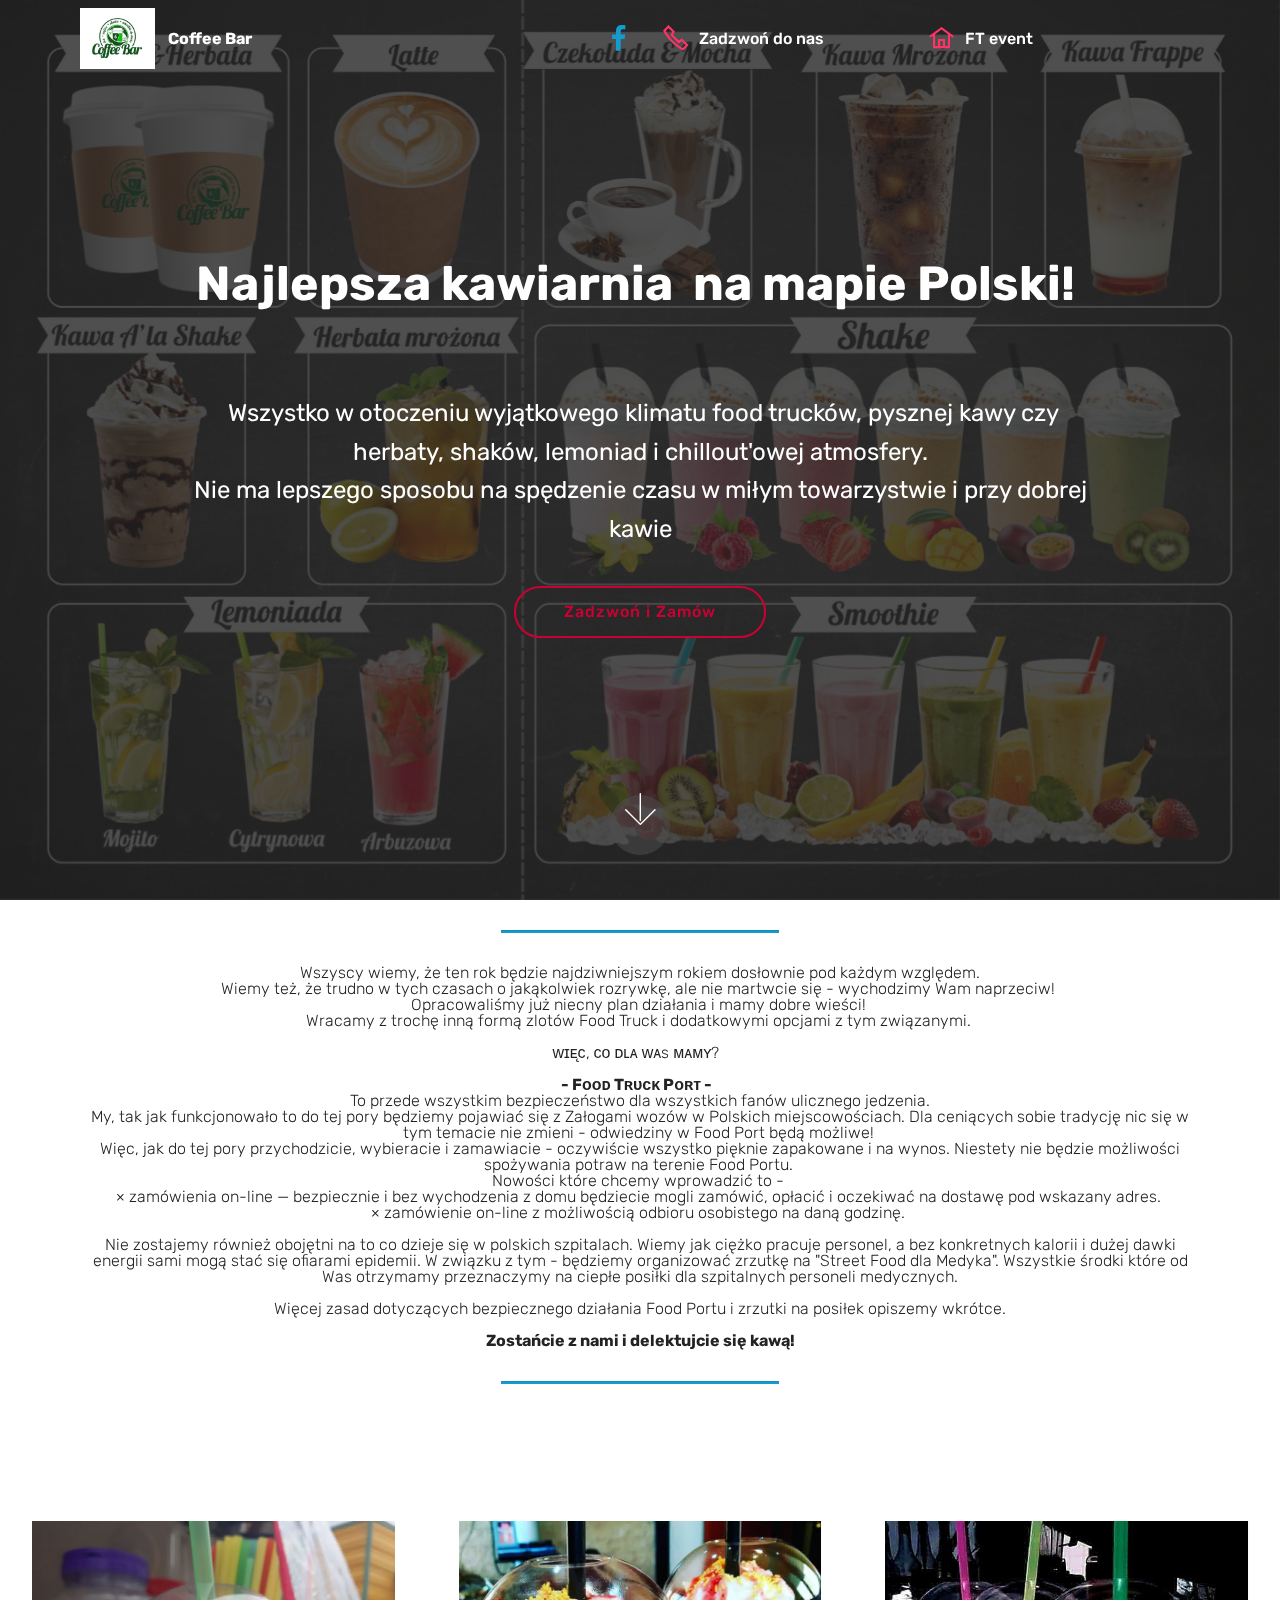
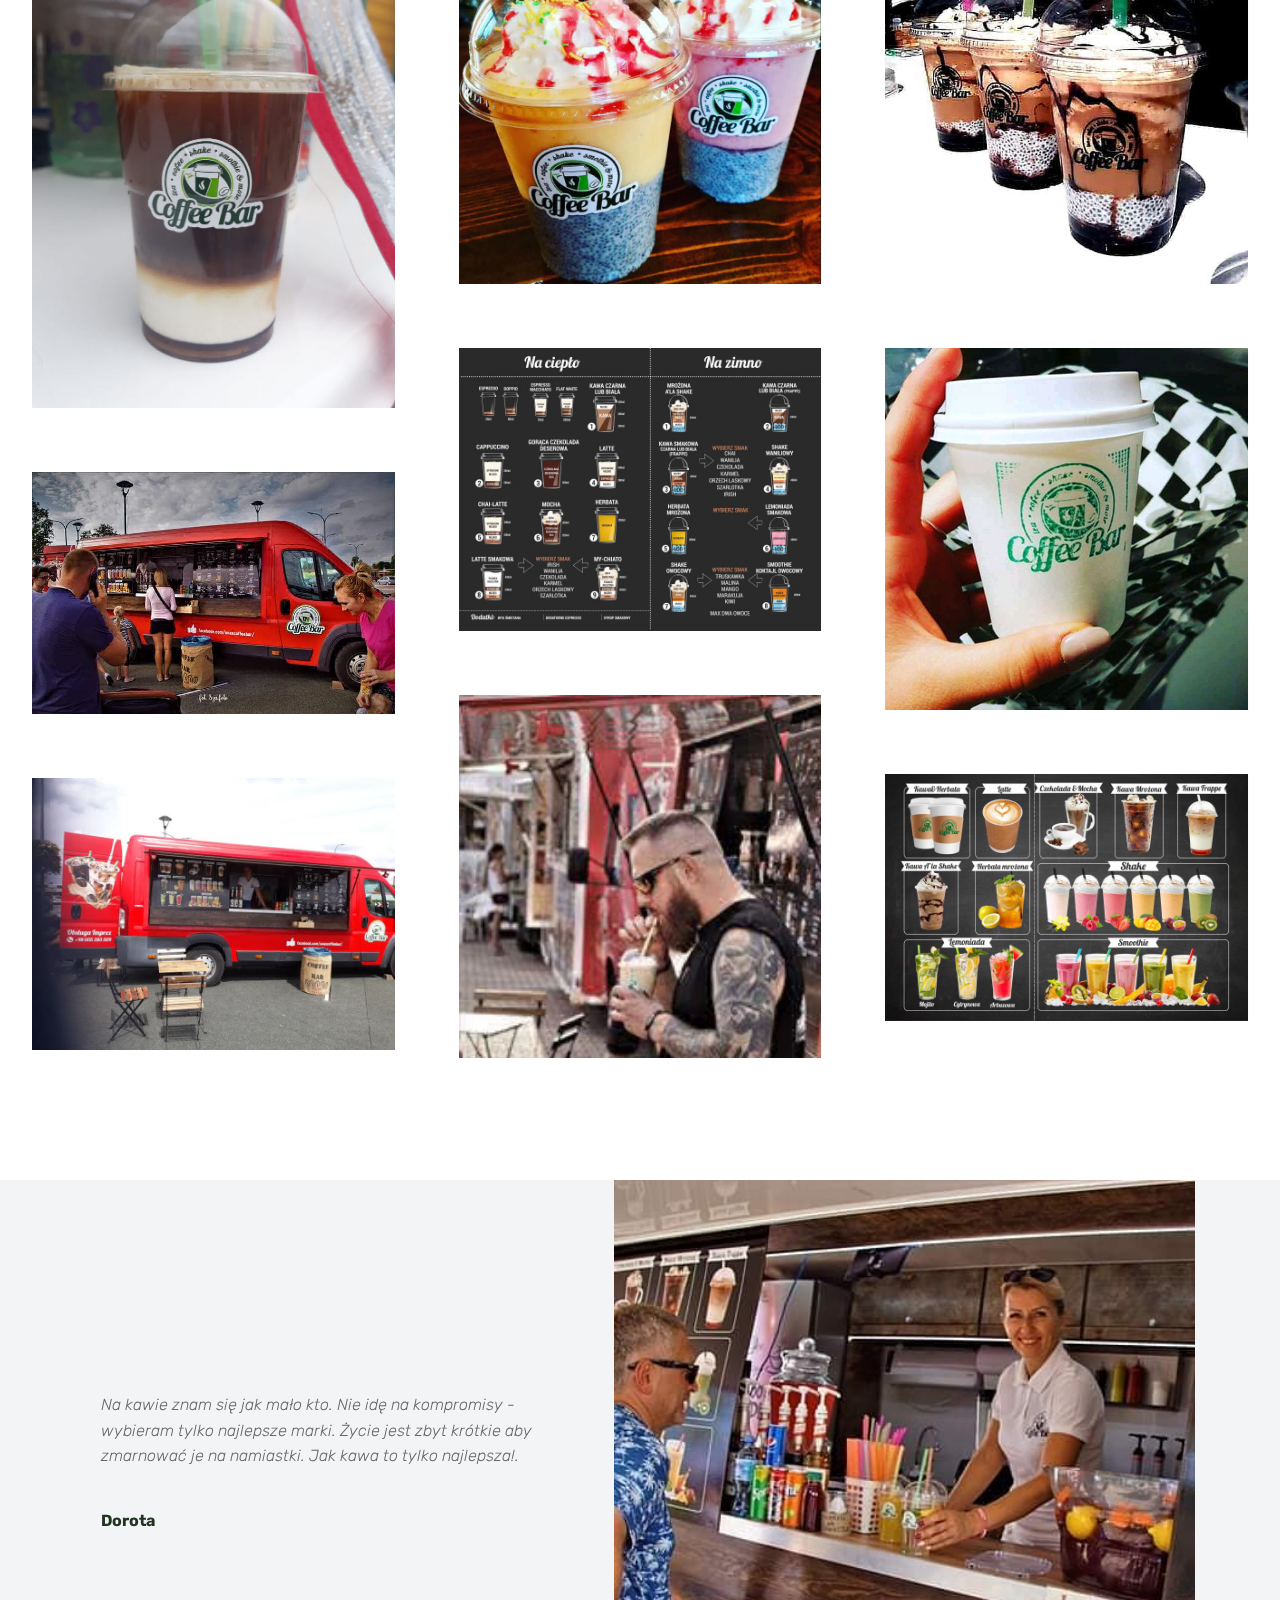
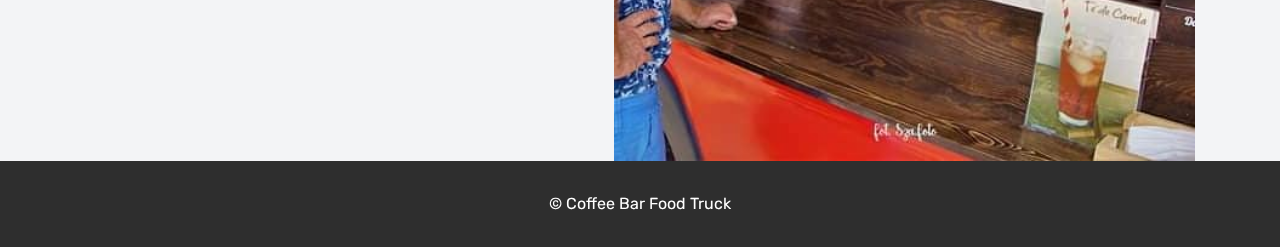
==== commit 2053a437: "create github pages" ====
--- a/index.html
+++ b/index.html
@@ -1,23 +1,24 @@
 <!DOCTYPE html>
 <html  >
 <head>
-  <!-- Site made with Mobirise Website Builder v4.10.15, https://mobirise.com -->
+  <!-- Site made with Mobirise Website Builder v4.12.3, https://mobirise.com -->
   <meta charset="UTF-8">
   <meta http-equiv="X-UA-Compatible" content="IE=edge">
-  <meta name="generator" content="Mobirise v4.10.15, mobirise.com">
+  <meta name="generator" content="Mobirise v4.12.3, mobirise.com">
   <meta name="viewport" content="width=device-width, initial-scale=1, minimum-scale=1">
-  <link rel="shortcut icon" href="assets/images/13615365-289959918019396-671880177894716151-n-122x99.jpg" type="image/x-icon">
+  <link rel="shortcut icon" href="assets/images/13615365-289959918019396-671880177894716151-n.jpg" type="image/x-icon">
   <meta name="description" content="">
   
+  
   <title>Home</title>
-  <link rel="stylesheet" href="assets/web/assets/mobirise-icons-bold/mobirise-icons-bold.css">
+  <link rel="stylesheet" href="assets/web/assets/mobirise-icons2/mobirise2.css">
   <link rel="stylesheet" href="assets/web/assets/mobirise-icons/mobirise-icons.css">
+  <link rel="stylesheet" href="assets/facebook-plugin/style.css">
   <link rel="stylesheet" href="assets/bootstrap/css/bootstrap.min.css">
   <link rel="stylesheet" href="assets/bootstrap/css/bootstrap-grid.min.css">
   <link rel="stylesheet" href="assets/bootstrap/css/bootstrap-reboot.min.css">
+  <link rel="stylesheet" href="assets/tether/tether.min.css">
   <link rel="stylesheet" href="assets/dropdown/css/style.css">
-  <link rel="stylesheet" href="assets/datatables/data-tables.bootstrap4.min.css">
-  <link rel="stylesheet" href="assets/tether/tether.min.css">
   <link rel="stylesheet" href="assets/socicon/css/styles.css">
   <link rel="stylesheet" href="assets/theme/css/style.css">
   <link rel="stylesheet" href="assets/gallery/style.css">
@@ -27,11 +28,11 @@
   
 </head>
 <body>
-  <section class="menu cid-rVRUUscxCw" once="menu" id="menu1-0">
+  <section class="menu cid-rXxCewWtlM" once="menu" id="menu1-0">
 
     
 
-    <nav class="navbar navbar-expand beta-menu navbar-dropdown align-items-center navbar-fixed-top navbar-toggleable-sm">
+    <nav class="navbar navbar-expand beta-menu navbar-dropdown align-items-center navbar-fixed-top navbar-toggleable-sm bg-color transparent">
         <button class="navbar-toggler navbar-toggler-right" type="button" data-toggle="collapse" data-target="#navbarSupportedContent" aria-controls="navbarSupportedContent" aria-expanded="false" aria-label="Toggle navigation">
             <div class="hamburger">
                 <span></span>
@@ -43,8 +44,8 @@
         <div class="menu-logo">
             <div class="navbar-brand">
                 <span class="navbar-logo">
-                    <a href="https://www.facebook.com/unascoffeebar/" target="_blank">
-                         <img src="assets/images/13615365-289959918019396-671880177894716151-n-122x99.jpg" alt="Mobirise" title="" style="height: 3.8rem;">
+                    <a href="https://www.facebook.com/unascoffeebar/?ref=br_rs">
+                         <img src="assets/images/13615365-289959918019396-671880177894716151-n.jpg" alt="Mobirise" title="" style="height: 3.8rem;">
                     </a>
                 </span>
                 <span class="navbar-caption-wrap"><a class="navbar-caption text-white display-4" href="https://mobirise.co">
@@ -53,39 +54,30 @@
         </div>
         <div class="collapse navbar-collapse" id="navbarSupportedContent">
             <ul class="navbar-nav nav-dropdown nav-right" data-app-modern-menu="true"><li class="nav-item">
-                    <a class="nav-link link text-white display-4" href="https://mobirise.co"><span class="mbrib-delivery mbr-iconfont mbr-iconfont-btn"></span>
-                        Zamów on line &nbsp; &nbsp; &nbsp; &nbsp; &nbsp; &nbsp; &nbsp; &nbsp; &nbsp; &nbsp;&nbsp;</a>
-                </li><li class="nav-item"><a class="nav-link link text-white display-4" href="https://mobirise.co"><span class="socicon socicon-facebook mbr-iconfont mbr-iconfont-btn"></span>
-                        
-                        FT</a></li><li class="nav-item"><a class="nav-link link text-white display-4" href="https://mobirise.co">
-                        <span class="mbri-home mbr-iconfont mbr-iconfont-btn"></span>
-                        Powrót do FT Event</a></li>
-                <li class="nav-item">
-                    <a class="nav-link link text-white display-4" href="https://mobirise.co"><span class="mbrib-photo mbr-iconfont mbr-iconfont-btn"></span>
-                        
-                        Galeria</a>
-                </li></ul>
+                    <a class="nav-link link text-white display-4" href="https://www.facebook.com/unascoffeebar/?ref=br_rs" target="_blank"><span class="socicon socicon-facebook mbr-iconfont mbr-iconfont-btn" style="color: rgb(20, 157, 204);"></span>
+                        </a>
+                </li><li class="nav-item"><a class="nav-link link text-white display-4" href="tel:605283509"><span class="mobi-mbri mobi-mbri-phone mbr-iconfont mbr-iconfont-btn" style="color: rgb(255, 51, 102);"></span>
+                        Zadzwoń do nas &nbsp; &nbsp; &nbsp; &nbsp; &nbsp; &nbsp; &nbsp; &nbsp; &nbsp; &nbsp;&nbsp;</a></li><li class="nav-item"><a class="nav-link link text-white display-4" href="https://cantinamexicana.github.io/FTEventONTour/" target="_blank"><span class="mobi-mbri mobi-mbri-home mbr-iconfont mbr-iconfont-btn" style="color: rgb(255, 51, 102);"></span>
+                        FT event &nbsp; &nbsp; &nbsp; &nbsp; &nbsp; &nbsp; &nbsp; &nbsp; &nbsp; &nbsp;&nbsp;</a></li><li class="nav-item"><a class="nav-link link text-white display-4" href="tel:605283509">&nbsp; &nbsp; &nbsp; &nbsp; &nbsp; &nbsp; &nbsp;</a></li></ul>
             
         </div>
     </nav>
 </section>
 
-<section class="engine"><a href="https://mobirise.info/a">online site builder</a></section><section class="cid-rVShUn05E3 mbr-fullscreen mbr-parallax-background" id="header2-2">
+<section class="engine"><a href="https://mobirise.info/k">develop free website</a></section><section class="cid-rXxCgvVdVG mbr-fullscreen mbr-parallax-background" id="header2-1">
 
     
 
-    <div class="mbr-overlay" style="opacity: 0.7; background-color: rgb(35, 35, 35);"></div>
+    <div class="mbr-overlay" style="opacity: 0.8; background-color: rgb(35, 35, 35);"></div>
 
     <div class="container align-center">
         <div class="row justify-content-md-center">
             <div class="mbr-white col-md-10">
-                <h1 class="mbr-section-title mbr-bold pb-3 mbr-fonts-style display-1">
-                    PREZENTACJA NA PEŁNYM EKRANIE
-                </h1>
+                <h1 class="mbr-section-title mbr-bold pb-3 mbr-fonts-style display-2">Najlepsza kawiarnia &nbsp;na mapie Polski!&nbsp;<div><br></div></h1>
                 
-                <p class="mbr-text pb-3 mbr-fonts-style display-5">
-                    Tu potrzebujemy / możemy coś napisać o sobie<br>o naszej kawie, napojach, historii<br>etc.etc.etc.etc.<br><br></p>
-                <div class="mbr-section-btn"><a class="btn btn-md btn-secondary display-4" href="https://mobirise.co">Zamów on-line</a></div>
+                <p class="mbr-text pb-3 mbr-fonts-style display-5">&nbsp;Wszystko w otoczeniu wyjątkowego klimatu food trucków, pysznej kawy czy herbaty, shaków, lemoniad i chillout'owej atmosfery.<br>Nie ma lepszego sposobu na spędzenie czasu w miłym towarzystwie i przy dobrej kawie<br> 
+                </p>
+                <div class="mbr-section-btn"><a class="btn btn-md btn-secondary-outline display-4" href="tel:605283509">Zadzwoń i Zamów</a></div>
             </div>
         </div>
     </div>
@@ -96,145 +88,64 @@
     </div>
 </section>
 
-<section class="section-table cid-rVSiRsKwo3" id="table1-3">
+<section class="mbr-section article content9 cid-rXxCrnQb9S" id="content9-4">
+    
+     
 
-  
-  
-  <div class="container container-table">
-      <h2 class="mbr-section-title mbr-fonts-style align-center pb-3 display-2">
-          Menu / Cennik</h2>
-      <h3 class="mbr-section-subtitle mbr-fonts-style align-center pb-5 mbr-light display-5">
-            Wybierz produkt z dodatkowymi opcjami</h3>
-      <div class="table-wrapper">
-        <div class="container">
-          
+    <div class="container">
+        <div class="inner-container" style="width: 100%;">
+            <hr class="line" style="width: 25%;">
+            <div class="section-text align-center mbr-fonts-style display-4">Wszyscy wiemy, że ten rok będzie najdziwniejszym rokiem dosłownie pod każdym względem.<div>Wiemy też, że trudno w tych czasach o jakąkolwiek rozrywkę, ale nie martwcie się - wychodzimy Wam naprzeciw!&nbsp;</div><div>Opracowaliśmy już niecny plan działania i mamy dobre wieści!&nbsp;</div><div>Wracamy z trochę inną formą zlotów Food Truck i dodatkowymi opcjami z tym związanymi.&nbsp;</div><div><br></div><div>ᴡɪᴇ̨ᴄ, ᴄᴏ ᴅʟᴀ ᴡᴀs ᴍᴀᴍʏ? &nbsp;</div><div><br></div><div><strong>- Fᴏᴏᴅ Tʀᴜᴄᴋ Pᴏʀᴛ - </strong>&nbsp;</div><div>To przede wszystkim bezpieczeństwo dla wszystkich fanów ulicznego jedzenia.</div><div>My, tak jak funkcjonowało to do tej pory będziemy pojawiać się z Załogami wozów w Polskich miejscowościach. Dla ceniących sobie tradycję nic się w tym temacie nie zmieni - odwiedziny w Food Port będą możliwe!&nbsp;</div><div>Więc, jak do tej pory przychodzicie, wybieracie i zamawiacie - oczywiście wszystko pięknie zapakowane i na wynos. Niestety nie będzie możliwości spożywania potraw na terenie Food Portu.&nbsp;</div><div>Nowości które chcemy wprowadzić to -&nbsp;</div><div>× zamówienia on-line — bezpiecznie i bez wychodzenia z domu będziecie mogli zamówić, opłacić i oczekiwać na dostawę pod wskazany adres.&nbsp;</div><div>× zamówienie on-line z możliwością odbioru osobistego na daną godzinę.&nbsp;</div><div><br></div><div>Nie zostajemy również obojętni na to co dzieje się w polskich szpitalach. Wiemy jak ciężko pracuje personel, a bez konkretnych kalorii i dużej dawki energii sami mogą stać się ofiarami epidemii. W związku z tym - będziemy organizować zrzutkę na "Street Food dla Medyka". Wszystkie środki które od Was otrzymamy przeznaczymy na ciepłe posiłki dla szpitalnych personeli medycznych.</div><div><br></div><div>Więcej zasad dotyczących bezpiecznego działania Food Portu i zrzutki na posiłek opiszemy wkrótce.</div><div><br></div><div><strong>Zostańcie z nami i delektujcie się kawą!</strong></div></div>
+            <hr class="line" style="width: 25%;">
         </div>
-
-        <div class="container scroll">
-          <table class="table" cellspacing="0">
-            <thead>
-              <tr class="table-heads ">
-                  
-                  
-                  
-                  
-              <th class="head-item mbr-fonts-style display-7">Kawa Latte</th><th class="head-item mbr-fonts-style display-7">
-                      300ml</th><th class="head-item mbr-fonts-style display-7">
-                      400ml</th><th class="head-item mbr-fonts-style display-7">
-                      Dodatkowe espresso</th><th class="head-item mbr-fonts-style display-7">
-                      Bita Śmietana</th></tr>
-            </thead>
-
-            <tbody>
-              
-              
-              
-              
-            <tr> 
-                
-                
-                
-                
-              <td class="body-item mbr-fonts-style display-7">Cena<br></td><td class="body-item mbr-fonts-style display-7">10zł</td><td class="body-item mbr-fonts-style display-7">+1zł</td><td class="body-item mbr-fonts-style display-7">+3zł</td><td class="body-item mbr-fonts-style display-7">+3zł</td></tr></tbody>
-          </table>
         </div>
-        <div class="container table-info-container">
-          
-        </div>
-      </div>
-    </div>
 </section>
 
-<section class="section-table cid-rVSkVU25vh" id="table1-4">
+<section class="mbr-gallery mbr-slider-carousel cid-rXxCnwvf2Y" id="gallery1-2">
 
-  
-  
-  <div class="container container-table">
-      
-      
-      <div class="table-wrapper">
-        <div class="container">
-          
-        </div>
+    
 
-        <div class="container scroll">
-          <table class="table" cellspacing="0">
-            <thead>
-              <tr class="table-heads ">
-                  
-                  
-                  
-                  
-              <th class="head-item mbr-fonts-style display-7">
-                      Shake</th><th class="head-item mbr-fonts-style display-7">
-                      Truskawka</th><th class="head-item mbr-fonts-style display-7">
-                      Malina</th><th class="head-item mbr-fonts-style display-7">
-                      Maraqua</th><th class="head-item mbr-fonts-style display-7">
-                      Mango</th><th class="head-item mbr-fonts-style display-7">
-                      Kiwi</th><th class="head-item mbr-fonts-style display-7">
-                      Wanilia</th><th class="head-item mbr-fonts-style display-7">
-                      Maraqua</th></tr>
-            </thead>
+    <div>
+        <div><!-- Filter --><!-- Gallery --><div class="mbr-gallery-row"><div class="mbr-gallery-layout-default"><div><div><div class="mbr-gallery-item mbr-gallery-item--p4" data-video-url="false" data-tags="Niesamowite"><div href="#lb-gallery1-2" data-slide-to="0" data-toggle="modal"><img src="assets/images/38878222-710840655931318-213055572159758336-o-800x1075.jpg" alt="" title=""><span class="icon-focus"></span></div></div><div class="mbr-gallery-item mbr-gallery-item--p4" data-video-url="false" data-tags="Wrażliwe"><div href="#lb-gallery1-2" data-slide-to="1" data-toggle="modal"><img src="assets/images/89096991-1125952494420130-3300517543311048704-n-800x800.jpg" alt="" title=""><span class="icon-focus"></span></div></div><div class="mbr-gallery-item mbr-gallery-item--p4" data-video-url="false" data-tags="Twórcze"><div href="#lb-gallery1-2" data-slide-to="2" data-toggle="modal"><img src="assets/images/89209193-1125952427753470-7987903481316900864-n-562x562.jpg" alt="" title=""><span class="icon-focus"></span></div></div><div class="mbr-gallery-item mbr-gallery-item--p4" data-video-url="false" data-tags="Animowane"><div href="#lb-gallery1-2" data-slide-to="3" data-toggle="modal"><img src="assets/images/69218569-956939481321433-7559305233105420288-n-720x479.jpg" alt="" title=""><span class="icon-focus"></span></div></div><div class="mbr-gallery-item mbr-gallery-item--p4" data-video-url="false" data-tags="Niesamowite"><div href="#lb-gallery1-2" data-slide-to="4" data-toggle="modal"><img src="assets/images/coffeebar-106x83cm-2-800x626.jpg" alt="" title=""><span class="icon-focus"></span></div></div><div class="mbr-gallery-item mbr-gallery-item--p4" data-video-url="false" data-tags="Niesamowite"><div href="#lb-gallery1-2" data-slide-to="5" data-toggle="modal"><img src="assets/images/fb-img-15368286249166340-720x720.jpg" alt="" title=""><span class="icon-focus"></span></div></div><div class="mbr-gallery-item mbr-gallery-item--p4" data-video-url="false" data-tags="Wrażliwe"><div href="#lb-gallery1-2" data-slide-to="6" data-toggle="modal"><img src="assets/images/68268316-954503298231718-6561307025681154048-n-800x600.jpg" alt="" title=""><span class="icon-focus"></span></div></div><div class="mbr-gallery-item mbr-gallery-item--p4" data-video-url="false" data-tags="Animowane"><div href="#lb-gallery1-2" data-slide-to="7" data-toggle="modal"><img src="assets/images/69573989-961441280871253-3382693607851950080-n-200x200.jpg" alt="" title=""><span class="icon-focus"></span></div></div><div class="mbr-gallery-item mbr-gallery-item--p4" data-video-url="false" data-tags="Niesamowite"><div href="#lb-gallery1-2" data-slide-to="8" data-toggle="modal"><img src="assets/images/zdjecia-1-800x544.jpg" alt="" title=""><span class="icon-focus"></span></div></div></div></div><div class="clearfix"></div></div></div><!-- Lightbox --><div data-app-prevent-settings="" class="mbr-slider modal fade carousel slide" tabindex="-1" data-keyboard="true" data-interval="false" id="lb-gallery1-2"><div class="modal-dialog"><div class="modal-content"><div class="modal-body"><div class="carousel-inner"><div class="carousel-item active"><img src="assets/images/38878222-710840655931318-213055572159758336-o.jpg" alt="" title=""></div><div class="carousel-item"><img src="assets/images/89096991-1125952494420130-3300517543311048704-n.jpg" alt="" title=""></div><div class="carousel-item"><img src="assets/images/89209193-1125952427753470-7987903481316900864-n.jpg" alt="" title=""></div><div class="carousel-item"><img src="assets/images/69218569-956939481321433-7559305233105420288-n.jpg" alt="" title=""></div><div class="carousel-item"><img src="assets/images/coffeebar-106x83cm-2.jpg" alt="" title=""></div><div class="carousel-item"><img src="assets/images/fb-img-15368286249166340.jpg" alt="" title=""></div><div class="carousel-item"><img src="assets/images/68268316-954503298231718-6561307025681154048-n.jpg" alt="" title=""></div><div class="carousel-item"><img src="assets/images/69573989-961441280871253-3382693607851950080-n.jpg" alt="" title=""></div><div class="carousel-item"><img src="assets/images/zdjecia-1.jpg" alt="" title=""></div></div><a class="carousel-control carousel-control-prev" role="button" data-slide="prev" href="#lb-gallery1-2"><span class="mbri-left mbr-iconfont" aria-hidden="true"></span><span class="sr-only">Previous</span></a><a class="carousel-control carousel-control-next" role="button" data-slide="next" href="#lb-gallery1-2"><span class="mbri-right mbr-iconfont" aria-hidden="true"></span><span class="sr-only">Next</span></a><a class="close" href="#" role="button" data-dismiss="modal"><span class="sr-only">Close</span></a></div></div></div></div></div>
+    </div>
 
-            <tbody>
-              
-              
-              
-              
-            <tr> 
-                
-                
-                
-                
-              <td class="body-item mbr-fonts-style display-7">Cena</td><td class="body-item mbr-fonts-style display-7">16 zł</td><td class="body-item mbr-fonts-style display-7">16 zł</td><td class="body-item mbr-fonts-style display-7">16 zł</td><td class="body-item mbr-fonts-style display-7">16 zł</td><td class="body-item mbr-fonts-style display-7">16 zł</td><td class="body-item mbr-fonts-style display-7">16 zł</td><td class="body-item mbr-fonts-style display-7">16 zł</td></tr></tbody>
-          </table>
-        </div>
-        <div class="container table-info-container">
-          
-        </div>
-      </div>
-    </div>
 </section>
 
-<section class="mbr-gallery mbr-slider-carousel cid-rVSn40wBYW" id="gallery4-7">
+<section class="testimonials3 cid-rXxKFpmYpm" id="testimonials3-8">
+
+    
 
     
 
     <div class="container">
-        <div><!-- Gallery --><div class="gallery-row"><div class="mbr-gallery-layout-default"><div><div class="row-first row justify-content-center m-0"><div class="mbr-gallery-item col-lg-4 col-md-4 col-sm-12 p-2" data-video-url="false"><div href="#lb-gallery4-7" data-slide-to="0" data-toggle="modal"><img src="assets/images/13615365-289959918019396-671880177894716151-n-480x388-480x388.jpg" alt="" title=""><span class="icon-focus"></span><span class="mbr-gallery-title mbr-fonts-style display-7">Tutaj wstaw opis</span></div></div><div class="mbr-gallery-item col-lg-4 col-md-4 col-sm-12 p-2" data-video-url="false"><div href="#lb-gallery4-7" data-slide-to="1" data-toggle="modal"><img src="assets/images/mbr-1920x1078-800x449.jpg" alt="" title=""><span class="icon-focus"></span><span class="mbr-gallery-title mbr-fonts-style display-7">Tutaj wstaw opis</span></div></div><div class="mbr-gallery-item col-lg-4 col-md-4 col-sm-12 p-2" data-video-url="false"><div href="#lb-gallery4-7" data-slide-to="2" data-toggle="modal"><img src="assets/images/mbr-1920x1747-800x728.jpg" alt="" title=""><span class="icon-focus"></span><span class="mbr-gallery-title mbr-fonts-style display-7">Tutaj wstaw opis</span></div></div></div><div class="row-second row justify-content-center m-0"><div class="mbr-gallery-item col-lg-3 col-md-6 col-sm-12 p-2" data-video-url="false"><div href="#lb-gallery4-7" data-slide-to="3" data-toggle="modal"><img src="assets/images/mbr-1920x1375-800x573.jpg" alt="" title=""><span class="icon-focus"></span><span class="mbr-gallery-title mbr-fonts-style display-7">Tutaj wstaw opis</span></div></div><div class="mbr-gallery-item col-lg-3 col-md-6 col-sm-12 p-2" data-video-url="false"><div href="#lb-gallery4-7" data-slide-to="4" data-toggle="modal"><img src="assets/images/background5.jpg" alt="" title=""><span class="icon-focus"></span><span class="mbr-gallery-title mbr-fonts-style display-7">Tutaj wstaw opis</span></div></div><div class="mbr-gallery-item col-lg-3 col-md-6 col-sm-12 p-2" data-video-url="false"><div href="#lb-gallery4-7" data-slide-to="5" data-toggle="modal"><img src="assets/images/background6.jpg" alt="" title=""><span class="icon-focus"></span><span class="mbr-gallery-title mbr-fonts-style display-7">Tutaj wstaw opis</span></div></div><div class="mbr-gallery-item col-lg-3 col-md-6 col-sm-12 p-2" data-video-url="false"><div href="#lb-gallery4-7" data-slide-to="6" data-toggle="modal"><img src="assets/images/background7.jpg" alt="" title=""><span class="icon-focus"></span><span class="mbr-gallery-title mbr-fonts-style display-7">Tutaj wstaw opis</span></div></div></div></div><div class="clearfix"></div></div></div><!-- Lightbox --><div data-app-prevent-settings="" class="mbr-slider modal fade carousel slide" tabindex="-1" data-keyboard="true" data-interval="false" id="lb-gallery4-7"><div class="modal-dialog"><div class="modal-content"><div class="modal-body"><div class="carousel-inner"><div class="carousel-item active"><img src="assets/images/13615365-289959918019396-671880177894716151-n-480x388.jpg" alt="" title=""></div><div class="carousel-item"><img src="assets/images/mbr-1920x1078.jpg" alt="" title=""></div><div class="carousel-item"><img src="assets/images/mbr-1920x1747.jpg" alt="" title=""></div><div class="carousel-item"><img src="assets/images/mbr-1920x1375.jpg" alt="" title=""></div><div class="carousel-item"><img src="assets/images/background5.jpg" alt="" title=""></div><div class="carousel-item"><img src="assets/images/background6.jpg" alt="" title=""></div><div class="carousel-item"><img src="assets/images/background7.jpg" alt="" title=""></div><div class="carousel-item"><img src="assets/images/background8.jpg" alt="" title=""></div></div><a class="carousel-control carousel-control-prev" role="button" data-slide="prev" href="#lb-gallery4-7"><span class="mbri-left mbr-iconfont" aria-hidden="true"></span><span class="sr-only">Previous</span></a><a class="carousel-control carousel-control-next" role="button" data-slide="next" href="#lb-gallery4-7"><span class="mbri-right mbr-iconfont" aria-hidden="true"></span><span class="sr-only">Next</span></a><a class="close" href="#" role="button" data-dismiss="modal"><span class="sr-only">Close</span></a></div></div></div></div></div>
+        <div class="media-container-row">
+            <div class="media-content px-3 align-self-center mbr-white py-2">
+                <p class="mbr-text testimonial-text mbr-fonts-style display-7">
+                   Na kawie znam się jak mało kto. Nie idę na kompromisy - wybieram tylko najlepsze marki. Życie jest zbyt krótkie aby zmarnować je na namiastki. Jak kawa to tylko najlepsza!.
+                </p>
+                <p class="mbr-author-name pt-4 mb-2 mbr-fonts-style display-7">
+                   Dorota</p>
+                <p class="mbr-author-desc mbr-fonts-style display-7"></p>
+            </div>
+
+            <div class="mbr-figure pl-lg-5" style="width: 130%;">
+              <img src="assets/images/69360546-967894496892598-7400482809992708096-n.jpg" alt="" title="">
+            </div>
+        </div>
     </div>
-
 </section>
 
-<section class="mbr-section form4 cid-rVSmGfcL8T" id="form4-6">
+<section once="footers" class="cid-rXxCBVGvoO" id="footer6-7">
 
     
 
     
+
     <div class="container">
-        <div class="row">
-            <div class="col-md-6">
-                <div class="google-map"><iframe frameborder="0" style="border:0" src="https://www.google.com/maps/embed/v1/place?key=AIzaSyAEIpgj38KyLFELm2bK9Y7krBkz1K-cMq8&amp;q=place_id:ChIJn6wOs6lZwokRLKy1iqRcoKw" allowfullscreen=""></iframe></div>
-            </div>
-            <div class="col-md-6">
-                <h2 class="pb-3 align-left mbr-fonts-style display-2">
-                    Zadzwoń do nas</h2>
-                <div>
-                    <div class="icon-block pb-3 align-left">
-                        <span class="icon-block__icon">
-                            <span class="mbr-iconfont socicon-whatsapp socicon"></span>
-                        </span>
-                        <h4 class="icon-block__title align-left mbr-fonts-style display-5">
-                            Whats App</h4>
-                    </div>
-                    <div class="icon-contacts pb-3">
-                        <h5 class="align-left mbr-fonts-style display-7">
-                            Gotowy na propozycje i współpracę?
-                        </h5>
-                        <p class="mbr-text align-left mbr-fonts-style display-7"></p>
-                    </div>
-                </div>
-                
+        <div class="media-container-row align-center mbr-white">
+            <div class="col-12">
+                <p class="mbr-text mb-0 mbr-fonts-style display-7">
+                    © Coffee Bar Food Truck</p>
             </div>
         </div>
     </div>
@@ -243,24 +154,24 @@
 
   <script src="assets/web/assets/jquery/jquery.min.js"></script>
   <script src="assets/popper/popper.min.js"></script>
+  <script src="https://connect.facebook.net/en_US/sdk.js#xfbml=1&version=v2.5"></script>
+  <script src="https://apis.google.com/js/plusone.js"></script>
+  <script src="assets/facebook-plugin/facebook-script.js"></script>
   <script src="assets/bootstrap/js/bootstrap.min.js"></script>
-  <script src="assets/smoothscroll/smooth-scroll.js"></script>
+  <script src="assets/tether/tether.min.js"></script>
   <script src="assets/dropdown/js/nav-dropdown.js"></script>
   <script src="assets/dropdown/js/navbar-dropdown.js"></script>
   <script src="assets/touchswipe/jquery.touch-swipe.min.js"></script>
-  <script src="assets/parallax/jarallax.min.js"></script>
-  <script src="assets/datatables/jquery.data-tables.min.js"></script>
-  <script src="assets/datatables/data-tables.bootstrap4.min.js"></script>
   <script src="assets/masonry/masonry.pkgd.min.js"></script>
   <script src="assets/imagesloaded/imagesloaded.pkgd.min.js"></script>
   <script src="assets/bootstrapcarouselswipe/bootstrap-carousel-swipe.js"></script>
-  <script src="assets/tether/tether.min.js"></script>
+  <script src="assets/smoothscroll/smooth-scroll.js"></script>
   <script src="assets/vimeoplayer/jquery.mb.vimeo_player.js"></script>
+  <script src="assets/parallax/jarallax.min.js"></script>
   <script src="assets/theme/js/script.js"></script>
   <script src="assets/slidervideo/script.js"></script>
   <script src="assets/gallery/player.min.js"></script>
   <script src="assets/gallery/script.js"></script>
-  <script src="assets/formoid/formoid.min.js"></script>
   
   
 </body>
--- a/assets/web/assets/mobirise-icons2/mobirise2.css
+++ b/assets/web/assets/mobirise-icons2/mobirise2.css
@@ -0,0 +1,498 @@
+@font-face {
+  font-family: 'Moririse2';
+  font-display: swap;
+  src:  url('mobirise2.eot?f2bix4');
+  src:  url('mobirise2.eot?f2bix4#iefix') format('embedded-opentype'),
+    url('mobirise2.ttf?f2bix4') format('truetype'),
+    url('mobirise2.woff?f2bix4') format('woff'),
+    url('mobirise2.svg?f2bix4#mobirise2') format('svg');
+  font-weight: normal;
+  font-style: normal;
+}
+
+[class^="mobi-"], [class*=" mobi-"] {
+  /* use !important to prevent issues with browser extensions that change fonts */
+  font-family: 'Moririse2' !important;
+  speak: none;
+  font-style: normal;
+  font-weight: normal;
+  font-variant: normal;
+  text-transform: none;
+  line-height: 1;
+
+  /* Better Font Rendering =========== */
+  -webkit-font-smoothing: antialiased;
+  -moz-osx-font-smoothing: grayscale;
+}
+
+.mobi-mbri-add-submenu:before {
+  content: "\e900";
+}
+.mobi-mbri-alert:before {
+  content: "\e901";
+}
+.mobi-mbri-align-center:before {
+  content: "\e902";
+}
+.mobi-mbri-align-justify:before {
+  content: "\e903";
+}
+.mobi-mbri-align-left:before {
+  content: "\e904";
+}
+.mobi-mbri-align-right:before {
+  content: "\e905";
+}
+.mobi-mbri-android:before {
+  content: "\e906";
+}
+.mobi-mbri-apple:before {
+  content: "\e907";
+}
+.mobi-mbri-arrow-down:before {
+  content: "\e908";
+}
+.mobi-mbri-arrow-next:before {
+  content: "\e909";
+}
+.mobi-mbri-arrow-prev:before {
+  content: "\e90a";
+}
+.mobi-mbri-arrow-up:before {
+  content: "\e90b";
+}
+.mobi-mbri-bold:before {
+  content: "\e90c";
+}
+.mobi-mbri-bookmark:before {
+  content: "\e90d";
+}
+.mobi-mbri-bootstrap:before {
+  content: "\e90e";
+}
+.mobi-mbri-briefcase:before {
+  content: "\e90f";
+}
+.mobi-mbri-browse:before {
+  content: "\e910";
+}
+.mobi-mbri-bulleted-list:before {
+  content: "\e911";
+}
+.mobi-mbri-calendar:before {
+  content: "\e912";
+}
+.mobi-mbri-camera:before {
+  content: "\e913";
+}
+.mobi-mbri-cart-add:before {
+  content: "\e914";
+}
+.mobi-mbri-cart-full:before {
+  content: "\e915";
+}
+.mobi-mbri-cash:before {
+  content: "\e916";
+}
+.mobi-mbri-change-style:before {
+  content: "\e917";
+}
+.mobi-mbri-chat:before {
+  content: "\e918";
+}
+.mobi-mbri-clock:before {
+  content: "\e919";
+}
+.mobi-mbri-close:before {
+  content: "\e91a";
+}
+.mobi-mbri-cloud:before {
+  content: "\e91b";
+}
+.mobi-mbri-code:before {
+  content: "\e91c";
+}
+.mobi-mbri-contact-form:before {
+  content: "\e91d";
+}
+.mobi-mbri-credit-card:before {
+  content: "\e91e";
+}
+.mobi-mbri-cursor-click:before {
+  content: "\e91f";
+}
+.mobi-mbri-cust-feedback:before {
+  content: "\e920";
+}
+.mobi-mbri-database:before {
+  content: "\e921";
+}
+.mobi-mbri-delivery:before {
+  content: "\e922";
+}
+.mobi-mbri-desktop:before {
+  content: "\e923";
+}
+.mobi-mbri-devices:before {
+  content: "\e924";
+}
+.mobi-mbri-down:before {
+  content: "\e925";
+}
+.mobi-mbri-download-2:before {
+  content: "\e926";
+}
+.mobi-mbri-download:before {
+  content: "\e927";
+}
+.mobi-mbri-drag-n-drop-2:before {
+  content: "\e928";
+}
+.mobi-mbri-drag-n-drop:before {
+  content: "\e929";
+}
+.mobi-mbri-edit-2:before {
+  content: "\e92a";
+}
+.mobi-mbri-edit:before {
+  content: "\e92b";
+}
+.mobi-mbri-error:before {
+  content: "\e92c";
+}
+.mobi-mbri-extension:before {
+  content: "\e92d";
+}
+.mobi-mbri-features:before {
+  content: "\e92e";
+}
+.mobi-mbri-file:before {
+  content: "\e92f";
+}
+.mobi-mbri-flag:before {
+  content: "\e930";
+}
+.mobi-mbri-folder:before {
+  content: "\e931";
+}
+.mobi-mbri-gift:before {
+  content: "\e932";
+}
+.mobi-mbri-github:before {
+  content: "\e933";
+}
+.mobi-mbri-globe-2:before {
+  content: "\e934";
+}
+.mobi-mbri-globe:before {
+  content: "\e935";
+}
+.mobi-mbri-growing-chart:before {
+  content: "\e936";
+}
+.mobi-mbri-hearth:before {
+  content: "\e937";
+}
+.mobi-mbri-help:before {
+  content: "\e938";
+}
+.mobi-mbri-home:before {
+  content: "\e939";
+}
+.mobi-mbri-hot-cup:before {
+  content: "\e93a";
+}
+.mobi-mbri-idea:before {
+  content: "\e93b";
+}
+.mobi-mbri-image-gallery:before {
+  content: "\e93c";
+}
+.mobi-mbri-image-slider:before {
+  content: "\e93d";
+}
+.mobi-mbri-info:before {
+  content: "\e93e";
+}
+.mobi-mbri-italic:before {
+  content: "\e93f";
+}
+.mobi-mbri-key:before {
+  content: "\e940";
+}
+.mobi-mbri-laptop:before {
+  content: "\e941";
+}
+.mobi-mbri-layers:before {
+  content: "\e942";
+}
+.mobi-mbri-left-right:before {
+  content: "\e943";
+}
+.mobi-mbri-left:before {
+  content: "\e944";
+}
+.mobi-mbri-letter:before {
+  content: "\e945";
+}
+.mobi-mbri-like:before {
+  content: "\e946";
+}
+.mobi-mbri-link:before {
+  content: "\e947";
+}
+.mobi-mbri-lock:before {
+  content: "\e948";
+}
+.mobi-mbri-login:before {
+  content: "\e949";
+}
+.mobi-mbri-logout:before {
+  content: "\e94a";
+}
+.mobi-mbri-magic-stick:before {
+  content: "\e94b";
+}
+.mobi-mbri-map-pin:before {
+  content: "\e94c";
+}
+.mobi-mbri-menu:before {
+  content: "\e94d";
+}
+.mobi-mbri-mobile-2:before {
+  content: "\e94e";
+}
+.mobi-mbri-mobile-horizontal:before {
+  content: "\e94f";
+}
+.mobi-mbri-mobile:before {
+  content: "\e950";
+}
+.mobi-mbri-mobirise:before {
+  content: "\e951";
+}
+.mobi-mbri-more-horizontal:before {
+  content: "\e952";
+}
+.mobi-mbri-more-vertical:before {
+  content: "\e953";
+}
+.mobi-mbri-music:before {
+  content: "\e954";
+}
+.mobi-mbri-new-file:before {
+  content: "\e955";
+}
+.mobi-mbri-numbered-list:before {
+  content: "\e956";
+}
+.mobi-mbri-opened-folder:before {
+  content: "\e957";
+}
+.mobi-mbri-pages:before {
+  content: "\e958";
+}
+.mobi-mbri-paper-plane:before {
+  content: "\e959";
+}
+.mobi-mbri-paperclip:before {
+  content: "\e95a";
+}
+.mobi-mbri-phone:before {
+  content: "\e95b";
+}
+.mobi-mbri-photo:before {
+  content: "\e95c";
+}
+.mobi-mbri-photos:before {
+  content: "\e95d";
+}
+.mobi-mbri-pin:before {
+  content: "\e95e";
+}
+.mobi-mbri-play:before {
+  content: "\e95f";
+}
+.mobi-mbri-plus:before {
+  content: "\e960";
+}
+.mobi-mbri-preview:before {
+  content: "\e961";
+}
+.mobi-mbri-print:before {
+  content: "\e962";
+}
+.mobi-mbri-protect:before {
+  content: "\e963";
+}
+.mobi-mbri-question:before {
+  content: "\e964";
+}
+.mobi-mbri-quote-left:before {
+  content: "\e965";
+}
+.mobi-mbri-quote-right:before {
+  content: "\e966";
+}
+.mobi-mbri-redo:before {
+  content: "\e967";
+}
+.mobi-mbri-refresh:before {
+  content: "\e968";
+}
+.mobi-mbri-responsive-2:before {
+  content: "\e969";
+}
+.mobi-mbri-responsive:before {
+  content: "\e96a";
+}
+.mobi-mbri-right:before {
+  content: "\e96b";
+}
+.mobi-mbri-rocket:before {
+  content: "\e96c";
+}
+.mobi-mbri-sad-face:before {
+  content: "\e96d";
+}
+.mobi-mbri-sale:before {
+  content: "\e96e";
+}
+.mobi-mbri-save:before {
+  content: "\e96f";
+}
+.mobi-mbri-search:before {
+  content: "\e970";
+}
+.mobi-mbri-setting-2:before {
+  content: "\e971";
+}
+.mobi-mbri-setting-3:before {
+  content: "\e972";
+}
+.mobi-mbri-setting:before {
+  content: "\e973";
+}
+.mobi-mbri-share:before {
+  content: "\e974";
+}
+.mobi-mbri-shopping-bag:before {
+  content: "\e975";
+}
+.mobi-mbri-shopping-basket:before {
+  content: "\e976";
+}
+.mobi-mbri-shopping-cart:before {
+  content: "\e977";
+}
+.mobi-mbri-sites:before {
+  content: "\e978";
+}
+.mobi-mbri-smile-face:before {
+  content: "\e979";
+}
+.mobi-mbri-speed:before {
+  content: "\e97a";
+}
+.mobi-mbri-star:before {
+  content: "\e97b";
+}
+.mobi-mbri-success:before {
+  content: "\e97c";
+}
+.mobi-mbri-sun:before {
+  content: "\e97d";
+}
+.mobi-mbri-sun2:before {
+  content: "\e97e";
+}
+.mobi-mbri-tablet-vertical:before {
+  content: "\e97f";
+}
+.mobi-mbri-tablet:before {
+  content: "\e980";
+}
+.mobi-mbri-target:before {
+  content: "\e981";
+}
+.mobi-mbri-timer:before {
+  content: "\e982";
+}
+.mobi-mbri-to-ftp:before {
+  content: "\e983";
+}
+.mobi-mbri-to-local-drive:before {
+  content: "\e984";
+}
+.mobi-mbri-touch-swipe:before {
+  content: "\e985";
+}
+.mobi-mbri-touch:before {
+  content: "\e986";
+}
+.mobi-mbri-trash:before {
+  content: "\e987";
+}
+.mobi-mbri-underline:before {
+  content: "\e988";
+}
+.mobi-mbri-undo:before {
+  content: "\e989";
+}
+.mobi-mbri-unlink:before {
+  content: "\e98a";
+}
+.mobi-mbri-unlock:before {
+  content: "\e98b";
+}
+.mobi-mbri-up-down:before {
+  content: "\e98c";
+}
+.mobi-mbri-up:before {
+  content: "\e98d";
+}
+.mobi-mbri-update:before {
+  content: "\e98e";
+}
+.mobi-mbri-upload-2:before {
+  content: "\e98f";
+}
+.mobi-mbri-upload:before {
+  content: "\e990";
+}
+.mobi-mbri-user-2:before {
+  content: "\e991";
+}
+.mobi-mbri-user:before {
+  content: "\e992";
+}
+.mobi-mbri-users:before {
+  content: "\e993";
+}
+.mobi-mbri-video-play:before {
+  content: "\e994";
+}
+.mobi-mbri-video:before {
+  content: "\e995";
+}
+.mobi-mbri-watch:before {
+  content: "\e996";
+}
+.mobi-mbri-website-theme-2:before {
+  content: "\e997";
+}
+.mobi-mbri-website-theme:before {
+  content: "\e998";
+}
+.mobi-mbri-wifi:before {
+  content: "\e999";
+}
+.mobi-mbri-windows:before {
+  content: "\e99a";
+}
+.mobi-mbri-zoom-in:before {
+  content: "\e99b";
+}
+.mobi-mbri-zoom-out:before {
+  content: "\e99c";
+}
--- a/assets/facebook-plugin/style.css
+++ b/assets/facebook-plugin/style.css
@@ -0,0 +1,63 @@
+.mbr-section.mbr-section__comments{
+    position: relative;
+}
+.mbr-section__comments{
+    background-size: cover;
+}
+.addons-container {
+  position: relative;
+  margin-left: auto;
+  margin-right: auto;
+  padding-right: 15px;
+  padding-left: 15px; }
+  @media (min-width: 576px) {
+    .addons-container {
+      padding-right: 15px;
+      padding-left: 15px; } }
+  @media (min-width: 768px) {
+    .addons-container {
+      padding-right: 15px;
+      padding-left: 15px; } }
+  @media (min-width: 992px) {
+    .addons-container {
+      padding-right: 15px;
+      padding-left: 15px; } }
+  @media (min-width: 1200px) {
+    .addons-container {
+      padding-right: 15px;
+      padding-left: 15px; } }
+  @media (min-width: 576px) {
+    .addons-container {
+      width: 540px;
+      max-width: 100%; } }
+  @media (min-width: 768px) {
+    .addons-container {
+      width: 720px;
+      max-width: 100%; } }
+  @media (min-width: 992px) {
+    .addons-container {
+      width: 960px;
+      max-width: 100%; } }
+  @media (min-width: 1200px) {
+    .addons-container {
+      width: 1140px;
+      max-width: 100%; } }
+
+.addons-container-inner{
+    position: relative;
+    width: 100%;
+    min-height: 1px;
+    padding-right: 15px;
+    padding-left: 15px;
+}
+@media (min-width: 567px) {
+    .addons-container-inner{
+        -ms-flex: 0 0 66.666667%;
+        flex: 0 0 66.666667%;
+        max-width: 66.666667%;
+    }
+}
+.addons-row{
+    display: flex;
+    justify-content:center;
+}--- a/assets/socicon/css/styles.css
+++ b/assets/socicon/css/styles.css
@@ -1,15 +1,15 @@
 @charset "UTF-8";
 
 @font-face {
-  font-family: "socicon";
-  src:url("../fonts/socicon.eot");
-  src:url("../fonts/socicon.eot?#iefix") format("embedded-opentype"),
-    url("../fonts/socicon.woff") format("woff"),
-    url("../fonts/socicon.ttf") format("truetype"),
-    url("../fonts/socicon.svg#socicon") format("svg");
+  font-family: 'Socicon';
+  src:  url('../fonts/socicon.eot');
+  src:  url('../fonts/socicon.eot?#iefix') format('embedded-opentype'),
+    url('../fonts/socicon.woff2') format('woff2'),
+    url('../fonts/socicon.ttf') format('truetype'),
+    url('../fonts/socicon.woff') format('woff'),
+    url('../fonts/socicon.svg#socicon') format('svg');
   font-weight: normal;
   font-style: normal;
-  font-display:swap;
 }
 
 [data-icon]:before {
@@ -25,520 +25,909 @@
   -moz-osx-font-smoothing: grayscale;
 }
 
-[class^="socicon-"]:before,
-[class*=" socicon-"]:before {
-  font-family: "socicon" !important;
-  font-style: normal !important;
-  font-weight: normal !important;
-  font-variant: normal !important;
-  text-transform: none !important;
+[class^="socicon-"], [class*=" socicon-"] {
+  /* use !important to prevent issues with browser extensions that change fonts */
+  font-family: 'Socicon' !important;
   speak: none;
+  font-style: normal;
+  font-weight: normal;
+  font-variant: normal;
+  text-transform: none;
   line-height: 1;
+
+  /* Better Font Rendering =========== */
   -webkit-font-smoothing: antialiased;
   -moz-osx-font-smoothing: grayscale;
 }
 
-.socicon-modelmayhem:before {
+.socicon-eitaa:before {
+  content: "\e97c";
+}
+.socicon-soroush:before {
+  content: "\e97d";
+}
+.socicon-bale:before {
+  content: "\e97e";
+}
+.socicon-zazzle:before {
+  content: "\e97b";
+}
+.socicon-society6:before {
+  content: "\e97a";
+}
+.socicon-redbubble:before {
+  content: "\e979";
+}
+.socicon-avvo:before {
+  content: "\e978";
+}
+.socicon-stitcher:before {
+  content: "\e977";
+}
+.socicon-googlehangouts:before {
+  content: "\e974";
+}
+.socicon-dlive:before {
+  content: "\e975";
+}
+.socicon-vsco:before {
+  content: "\e976";
+}
+.socicon-flipboard:before {
+  content: "\e973";
+}
+.socicon-ubuntu:before {
+  content: "\e958";
+}
+.socicon-artstation:before {
+  content: "\e959";
+}
+.socicon-invision:before {
+  content: "\e95a";
+}
+.socicon-torial:before {
+  content: "\e95b";
+}
+.socicon-collectorz:before {
+  content: "\e95c";
+}
+.socicon-seenthis:before {
+  content: "\e95d";
+}
+.socicon-googleplaymusic:before {
+  content: "\e95e";
+}
+.socicon-debian:before {
+  content: "\e95f";
+}
+.socicon-filmfreeway:before {
+  content: "\e960";
+}
+.socicon-gnome:before {
+  content: "\e961";
+}
+.socicon-itchio:before {
+  content: "\e962";
+}
+.socicon-jamendo:before {
+  content: "\e963";
+}
+.socicon-mix:before {
+  content: "\e964";
+}
+.socicon-sharepoint:before {
+  content: "\e965";
+}
+.socicon-tinder:before {
+  content: "\e966";
+}
+.socicon-windguru:before {
+  content: "\e967";
+}
+.socicon-cdbaby:before {
+  content: "\e968";
+}
+.socicon-elementaryos:before {
+  content: "\e969";
+}
+.socicon-stage32:before {
+  content: "\e96a";
+}
+.socicon-tiktok:before {
+  content: "\e96b";
+}
+.socicon-gitter:before {
+  content: "\e96c";
+}
+.socicon-letterboxd:before {
+  content: "\e96d";
+}
+.socicon-threema:before {
+  content: "\e96e";
+}
+.socicon-splice:before {
+  content: "\e96f";
+}
+.socicon-metapop:before {
+  content: "\e970";
+}
+.socicon-naver:before {
+  content: "\e971";
+}
+.socicon-remote:before {
+  content: "\e972";
+}
+.socicon-internet:before {
+  content: "\e957";
+}
+.socicon-moddb:before {
+  content: "\e94b";
+}
+.socicon-indiedb:before {
+  content: "\e94c";
+}
+.socicon-traxsource:before {
+  content: "\e94d";
+}
+.socicon-gamefor:before {
+  content: "\e94e";
+}
+.socicon-pixiv:before {
+  content: "\e94f";
+}
+.socicon-myanimelist:before {
+  content: "\e950";
+}
+.socicon-blackberry:before {
+  content: "\e951";
+}
+.socicon-wickr:before {
+  content: "\e952";
+}
+.socicon-spip:before {
+  content: "\e953";
+}
+.socicon-napster:before {
+  content: "\e954";
+}
+.socicon-beatport:before {
+  content: "\e955";
+}
+.socicon-hackerone:before {
+  content: "\e956";
+}
+.socicon-hackernews:before {
+  content: "\e946";
+}
+.socicon-smashwords:before {
+  content: "\e947";
+}
+.socicon-kobo:before {
+  content: "\e948";
+}
+.socicon-bookbub:before {
+  content: "\e949";
+}
+.socicon-mailru:before {
+  content: "\e94a";
+}
+.socicon-gitlab:before {
+  content: "\e945";
+}
+.socicon-instructables:before {
+  content: "\e944";
+}
+.socicon-portfolio:before {
+  content: "\e943";
+}
+.socicon-codered:before {
+  content: "\e940";
+}
+.socicon-origin:before {
+  content: "\e941";
+}
+.socicon-nextdoor:before {
+  content: "\e942";
+}
+.socicon-udemy:before {
+  content: "\e93f";
+}
+.socicon-livemaster:before {
+  content: "\e93e";
+}
+.socicon-crunchbase:before {
+  content: "\e93b";
+}
+.socicon-homefy:before {
+  content: "\e93c";
+}
+.socicon-calendly:before {
+  content: "\e93d";
+}
+.socicon-realtor:before {
+  content: "\e90f";
+}
+.socicon-tidal:before {
+  content: "\e910";
+}
+.socicon-qobuz:before {
+  content: "\e911";
+}
+.socicon-natgeo:before {
+  content: "\e912";
+}
+.socicon-mastodon:before {
+  content: "\e913";
+}
+.socicon-unsplash:before {
+  content: "\e914";
+}
+.socicon-homeadvisor:before {
+  content: "\e915";
+}
+.socicon-angieslist:before {
+  content: "\e916";
+}
+.socicon-codepen:before {
+  content: "\e917";
+}
+.socicon-slack:before {
+  content: "\e918";
+}
+.socicon-openaigym:before {
+  content: "\e919";
+}
+.socicon-logmein:before {
+  content: "\e91a";
+}
+.socicon-fiverr:before {
+  content: "\e91b";
+}
+.socicon-gotomeeting:before {
+  content: "\e91c";
+}
+.socicon-aliexpress:before {
+  content: "\e91d";
+}
+.socicon-guru:before {
+  content: "\e91e";
+}
+.socicon-appstore:before {
+  content: "\e91f";
+}
+.socicon-homes:before {
+  content: "\e920";
+}
+.socicon-zoom:before {
+  content: "\e921";
+}
+.socicon-alibaba:before {
+  content: "\e922";
+}
+.socicon-craigslist:before {
+  content: "\e923";
+}
+.socicon-wix:before {
+  content: "\e924";
+}
+.socicon-redfin:before {
+  content: "\e925";
+}
+.socicon-googlecalendar:before {
+  content: "\e926";
+}
+.socicon-shopify:before {
+  content: "\e927";
+}
+.socicon-freelancer:before {
+  content: "\e928";
+}
+.socicon-seedrs:before {
+  content: "\e929";
+}
+.socicon-bing:before {
+  content: "\e92a";
+}
+.socicon-doodle:before {
+  content: "\e92b";
+}
+.socicon-bonanza:before {
+  content: "\e92c";
+}
+.socicon-squarespace:before {
+  content: "\e92d";
+}
+.socicon-toptal:before {
+  content: "\e92e";
+}
+.socicon-gust:before {
+  content: "\e92f";
+}
+.socicon-ask:before {
+  content: "\e930";
+}
+.socicon-trulia:before {
+  content: "\e931";
+}
+.socicon-loomly:before {
+  content: "\e932";
+}
+.socicon-ghost:before {
+  content: "\e933";
+}
+.socicon-upwork:before {
+  content: "\e934";
+}
+.socicon-fundable:before {
+  content: "\e935";
+}
+.socicon-booking:before {
+  content: "\e936";
+}
+.socicon-googlemaps:before {
+  content: "\e937";
+}
+.socicon-zillow:before {
+  content: "\e938";
+}
+.socicon-niconico:before {
+  content: "\e939";
+}
+.socicon-toneden:before {
+  content: "\e93a";
+}
+.socicon-augment:before {
+  content: "\e908";
+}
+.socicon-bitbucket:before {
+  content: "\e909";
+}
+.socicon-fyuse:before {
+  content: "\e90a";
+}
+.socicon-yt-gaming:before {
+  content: "\e90b";
+}
+.socicon-sketchfab:before {
+  content: "\e90c";
+}
+.socicon-mobcrush:before {
+  content: "\e90d";
+}
+.socicon-microsoft:before {
+  content: "\e90e";
+}
+.socicon-pandora:before {
+  content: "\e907";
+}
+.socicon-messenger:before {
+  content: "\e906";
+}
+.socicon-gamewisp:before {
+  content: "\e905";
+}
+.socicon-bloglovin:before {
+  content: "\e904";
+}
+.socicon-tunein:before {
+  content: "\e903";
+}
+.socicon-gamejolt:before {
+  content: "\e901";
+}
+.socicon-trello:before {
+  content: "\e902";
+}
+.socicon-spreadshirt:before {
+  content: "\e900";
+}
+.socicon-500px:before {
   content: "\e000";
 }
-.socicon-mixcloud:before {
+.socicon-8tracks:before {
   content: "\e001";
 }
+.socicon-airbnb:before {
+  content: "\e002";
+}
+.socicon-alliance:before {
+  content: "\e003";
+}
+.socicon-amazon:before {
+  content: "\e004";
+}
+.socicon-amplement:before {
+  content: "\e005";
+}
+.socicon-android:before {
+  content: "\e006";
+}
+.socicon-angellist:before {
+  content: "\e007";
+}
+.socicon-apple:before {
+  content: "\e008";
+}
+.socicon-appnet:before {
+  content: "\e009";
+}
+.socicon-baidu:before {
+  content: "\e00a";
+}
+.socicon-bandcamp:before {
+  content: "\e00b";
+}
+.socicon-battlenet:before {
+  content: "\e00c";
+}
+.socicon-mixer:before {
+  content: "\e00d";
+}
+.socicon-bebee:before {
+  content: "\e00e";
+}
+.socicon-bebo:before {
+  content: "\e00f";
+}
+.socicon-behance:before {
+  content: "\e010";
+}
+.socicon-blizzard:before {
+  content: "\e011";
+}
+.socicon-blogger:before {
+  content: "\e012";
+}
+.socicon-buffer:before {
+  content: "\e013";
+}
+.socicon-chrome:before {
+  content: "\e014";
+}
+.socicon-coderwall:before {
+  content: "\e015";
+}
+.socicon-curse:before {
+  content: "\e016";
+}
+.socicon-dailymotion:before {
+  content: "\e017";
+}
+.socicon-deezer:before {
+  content: "\e018";
+}
+.socicon-delicious:before {
+  content: "\e019";
+}
+.socicon-deviantart:before {
+  content: "\e01a";
+}
+.socicon-diablo:before {
+  content: "\e01b";
+}
+.socicon-digg:before {
+  content: "\e01c";
+}
+.socicon-discord:before {
+  content: "\e01d";
+}
+.socicon-disqus:before {
+  content: "\e01e";
+}
+.socicon-douban:before {
+  content: "\e01f";
+}
+.socicon-draugiem:before {
+  content: "\e020";
+}
+.socicon-dribbble:before {
+  content: "\e021";
+}
 .socicon-drupal:before {
-  content: "\e002";
-}
-.socicon-swarm:before {
-  content: "\e003";
-}
-.socicon-istock:before {
-  content: "\e004";
-}
-.socicon-yammer:before {
-  content: "\e005";
+  content: "\e022";
+}
+.socicon-ebay:before {
+  content: "\e023";
 }
 .socicon-ello:before {
-  content: "\e006";
-}
-.socicon-stackoverflow:before {
-  content: "\e007";
-}
-.socicon-persona:before {
-  content: "\e008";
-}
-.socicon-triplej:before {
-  content: "\e009";
-}
-.socicon-houzz:before {
-  content: "\e00a";
-}
-.socicon-rss:before {
-  content: "\e00b";
-}
-.socicon-paypal:before {
-  content: "\e00c";
-}
-.socicon-odnoklassniki:before {
-  content: "\e00d";
-}
-.socicon-airbnb:before {
-  content: "\e00e";
-}
-.socicon-periscope:before {
-  content: "\e00f";
-}
-.socicon-outlook:before {
-  content: "\e010";
-}
-.socicon-coderwall:before {
-  content: "\e011";
-}
-.socicon-tripadvisor:before {
-  content: "\e012";
-}
-.socicon-appnet:before {
-  content: "\e013";
-}
-.socicon-goodreads:before {
-  content: "\e014";
-}
-.socicon-tripit:before {
-  content: "\e015";
-}
-.socicon-lanyrd:before {
-  content: "\e016";
-}
-.socicon-slideshare:before {
-  content: "\e017";
-}
-.socicon-buffer:before {
-  content: "\e018";
-}
-.socicon-disqus:before {
-  content: "\e019";
-}
-.socicon-vkontakte:before {
-  content: "\e01a";
-}
-.socicon-whatsapp:before {
-  content: "\e01b";
-}
-.socicon-patreon:before {
-  content: "\e01c";
-}
-.socicon-storehouse:before {
-  content: "\e01d";
-}
-.socicon-pocket:before {
-  content: "\e01e";
-}
-.socicon-mail:before {
-  content: "\e01f";
-}
-.socicon-blogger:before {
-  content: "\e020";
-}
-.socicon-technorati:before {
-  content: "\e021";
-}
-.socicon-reddit:before {
-  content: "\e022";
-}
-.socicon-dribbble:before {
-  content: "\e023";
-}
-.socicon-stumbleupon:before {
   content: "\e024";
 }
-.socicon-digg:before {
+.socicon-endomodo:before {
   content: "\e025";
 }
 .socicon-envato:before {
   content: "\e026";
 }
-.socicon-behance:before {
+.socicon-etsy:before {
   content: "\e027";
 }
-.socicon-delicious:before {
+.socicon-facebook:before {
   content: "\e028";
 }
-.socicon-deviantart:before {
+.socicon-feedburner:before {
   content: "\e029";
 }
+.socicon-filmweb:before {
+  content: "\e02a";
+}
+.socicon-firefox:before {
+  content: "\e02b";
+}
+.socicon-flattr:before {
+  content: "\e02c";
+}
+.socicon-flickr:before {
+  content: "\e02d";
+}
+.socicon-formulr:before {
+  content: "\e02e";
+}
 .socicon-forrst:before {
-  content: "\e02a";
+  content: "\e02f";
+}
+.socicon-foursquare:before {
+  content: "\e030";
+}
+.socicon-friendfeed:before {
+  content: "\e031";
+}
+.socicon-github:before {
+  content: "\e032";
+}
+.socicon-goodreads:before {
+  content: "\e033";
+}
+.socicon-google:before {
+  content: "\e034";
+}
+.socicon-googlescholar:before {
+  content: "\e035";
+}
+.socicon-googlegroups:before {
+  content: "\e036";
+}
+.socicon-googlephotos:before {
+  content: "\e037";
+}
+.socicon-googleplus:before {
+  content: "\e038";
+}
+.socicon-grooveshark:before {
+  content: "\e039";
+}
+.socicon-hackerrank:before {
+  content: "\e03a";
+}
+.socicon-hearthstone:before {
+  content: "\e03b";
+}
+.socicon-hellocoton:before {
+  content: "\e03c";
+}
+.socicon-heroes:before {
+  content: "\e03d";
+}
+.socicon-smashcast:before {
+  content: "\e03e";
+}
+.socicon-horde:before {
+  content: "\e03f";
+}
+.socicon-houzz:before {
+  content: "\e040";
+}
+.socicon-icq:before {
+  content: "\e041";
+}
+.socicon-identica:before {
+  content: "\e042";
+}
+.socicon-imdb:before {
+  content: "\e043";
+}
+.socicon-instagram:before {
+  content: "\e044";
+}
+.socicon-issuu:before {
+  content: "\e045";
+}
+.socicon-istock:before {
+  content: "\e046";
+}
+.socicon-itunes:before {
+  content: "\e047";
+}
+.socicon-keybase:before {
+  content: "\e048";
+}
+.socicon-lanyrd:before {
+  content: "\e049";
+}
+.socicon-lastfm:before {
+  content: "\e04a";
+}
+.socicon-line:before {
+  content: "\e04b";
+}
+.socicon-linkedin:before {
+  content: "\e04c";
+}
+.socicon-livejournal:before {
+  content: "\e04d";
+}
+.socicon-lyft:before {
+  content: "\e04e";
+}
+.socicon-macos:before {
+  content: "\e04f";
+}
+.socicon-mail:before {
+  content: "\e050";
+}
+.socicon-medium:before {
+  content: "\e051";
+}
+.socicon-meetup:before {
+  content: "\e052";
+}
+.socicon-mixcloud:before {
+  content: "\e053";
+}
+.socicon-modelmayhem:before {
+  content: "\e054";
+}
+.socicon-mumble:before {
+  content: "\e055";
+}
+.socicon-myspace:before {
+  content: "\e056";
+}
+.socicon-newsvine:before {
+  content: "\e057";
+}
+.socicon-nintendo:before {
+  content: "\e058";
+}
+.socicon-npm:before {
+  content: "\e059";
+}
+.socicon-odnoklassniki:before {
+  content: "\e05a";
+}
+.socicon-openid:before {
+  content: "\e05b";
+}
+.socicon-opera:before {
+  content: "\e05c";
+}
+.socicon-outlook:before {
+  content: "\e05d";
+}
+.socicon-overwatch:before {
+  content: "\e05e";
+}
+.socicon-patreon:before {
+  content: "\e05f";
+}
+.socicon-paypal:before {
+  content: "\e060";
+}
+.socicon-periscope:before {
+  content: "\e061";
+}
+.socicon-persona:before {
+  content: "\e062";
+}
+.socicon-pinterest:before {
+  content: "\e063";
 }
 .socicon-play:before {
-  content: "\e02b";
+  content: "\e064";
+}
+.socicon-player:before {
+  content: "\e065";
+}
+.socicon-playstation:before {
+  content: "\e066";
+}
+.socicon-pocket:before {
+  content: "\e067";
+}
+.socicon-qq:before {
+  content: "\e068";
+}
+.socicon-quora:before {
+  content: "\e069";
+}
+.socicon-raidcall:before {
+  content: "\e06a";
+}
+.socicon-ravelry:before {
+  content: "\e06b";
+}
+.socicon-reddit:before {
+  content: "\e06c";
+}
+.socicon-renren:before {
+  content: "\e06d";
+}
+.socicon-researchgate:before {
+  content: "\e06e";
+}
+.socicon-residentadvisor:before {
+  content: "\e06f";
+}
+.socicon-reverbnation:before {
+  content: "\e070";
+}
+.socicon-rss:before {
+  content: "\e071";
+}
+.socicon-sharethis:before {
+  content: "\e072";
+}
+.socicon-skype:before {
+  content: "\e073";
+}
+.socicon-slideshare:before {
+  content: "\e074";
+}
+.socicon-smugmug:before {
+  content: "\e075";
+}
+.socicon-snapchat:before {
+  content: "\e076";
+}
+.socicon-songkick:before {
+  content: "\e077";
+}
+.socicon-soundcloud:before {
+  content: "\e078";
+}
+.socicon-spotify:before {
+  content: "\e079";
+}
+.socicon-stackexchange:before {
+  content: "\e07a";
+}
+.socicon-stackoverflow:before {
+  content: "\e07b";
+}
+.socicon-starcraft:before {
+  content: "\e07c";
+}
+.socicon-stayfriends:before {
+  content: "\e07d";
+}
+.socicon-steam:before {
+  content: "\e07e";
+}
+.socicon-storehouse:before {
+  content: "\e07f";
+}
+.socicon-strava:before {
+  content: "\e080";
+}
+.socicon-streamjar:before {
+  content: "\e081";
+}
+.socicon-stumbleupon:before {
+  content: "\e082";
+}
+.socicon-swarm:before {
+  content: "\e083";
+}
+.socicon-teamspeak:before {
+  content: "\e084";
+}
+.socicon-teamviewer:before {
+  content: "\e085";
+}
+.socicon-technorati:before {
+  content: "\e086";
+}
+.socicon-telegram:before {
+  content: "\e087";
+}
+.socicon-tripadvisor:before {
+  content: "\e088";
+}
+.socicon-tripit:before {
+  content: "\e089";
+}
+.socicon-triplej:before {
+  content: "\e08a";
+}
+.socicon-tumblr:before {
+  content: "\e08b";
+}
+.socicon-twitch:before {
+  content: "\e08c";
+}
+.socicon-twitter:before {
+  content: "\e08d";
+}
+.socicon-uber:before {
+  content: "\e08e";
+}
+.socicon-ventrilo:before {
+  content: "\e08f";
+}
+.socicon-viadeo:before {
+  content: "\e090";
+}
+.socicon-viber:before {
+  content: "\e091";
+}
+.socicon-viewbug:before {
+  content: "\e092";
+}
+.socicon-vimeo:before {
+  content: "\e093";
+}
+.socicon-vine:before {
+  content: "\e094";
+}
+.socicon-vkontakte:before {
+  content: "\e095";
+}
+.socicon-warcraft:before {
+  content: "\e096";
+}
+.socicon-wechat:before {
+  content: "\e097";
+}
+.socicon-weibo:before {
+  content: "\e098";
+}
+.socicon-whatsapp:before {
+  content: "\e099";
+}
+.socicon-wikipedia:before {
+  content: "\e09a";
+}
+.socicon-windows:before {
+  content: "\e09b";
+}
+.socicon-wordpress:before {
+  content: "\e09c";
+}
+.socicon-wykop:before {
+  content: "\e09d";
+}
+.socicon-xbox:before {
+  content: "\e09e";
+}
+.socicon-xing:before {
+  content: "\e09f";
+}
+.socicon-yahoo:before {
+  content: "\e0a0";
+}
+.socicon-yammer:before {
+  content: "\e0a1";
+}
+.socicon-yandex:before {
+  content: "\e0a2";
+}
+.socicon-yelp:before {
+  content: "\e0a3";
+}
+.socicon-younow:before {
+  content: "\e0a4";
+}
+.socicon-youtube:before {
+  content: "\e0a5";
+}
+.socicon-zapier:before {
+  content: "\e0a6";
 }
 .socicon-zerply:before {
-  content: "\e02c";
-}
-.socicon-wikipedia:before {
-  content: "\e02d";
-}
-.socicon-apple:before {
-  content: "\e02e";
-}
-.socicon-flattr:before {
-  content: "\e02f";
-}
-.socicon-github:before {
-  content: "\e030";
-}
-.socicon-renren:before {
-  content: "\e031";
-}
-.socicon-friendfeed:before {
-  content: "\e032";
-}
-.socicon-newsvine:before {
-  content: "\e033";
-}
-.socicon-identica:before {
-  content: "\e034";
-}
-.socicon-bebo:before {
-  content: "\e035";
+  content: "\e0a7";
+}
+.socicon-zomato:before {
+  content: "\e0a8";
 }
 .socicon-zynga:before {
-  content: "\e036";
-}
-.socicon-steam:before {
-  content: "\e037";
-}
-.socicon-xbox:before {
-  content: "\e038";
-}
-.socicon-windows:before {
-  content: "\e039";
-}
-.socicon-qq:before {
-  content: "\e03a";
-}
-.socicon-douban:before {
-  content: "\e03b";
-}
-.socicon-meetup:before {
-  content: "\e03c";
-}
-.socicon-playstation:before {
-  content: "\e03d";
-}
-.socicon-android:before {
-  content: "\e03e";
-}
-.socicon-snapchat:before {
-  content: "\e03f";
-}
-.socicon-twitter:before {
-  content: "\e040";
-}
-.socicon-facebook:before {
-  content: "\e041";
-}
-.socicon-googleplus:before {
-  content: "\e042";
-}
-.socicon-pinterest:before {
-  content: "\e043";
-}
-.socicon-foursquare:before {
-  content: "\e044";
-}
-.socicon-yahoo:before {
-  content: "\e045";
-}
-.socicon-skype:before {
-  content: "\e046";
-}
-.socicon-yelp:before {
-  content: "\e047";
-}
-.socicon-feedburner:before {
-  content: "\e048";
-}
-.socicon-linkedin:before {
-  content: "\e049";
-}
-.socicon-viadeo:before {
-  content: "\e04a";
-}
-.socicon-xing:before {
-  content: "\e04b";
-}
-.socicon-myspace:before {
-  content: "\e04c";
-}
-.socicon-soundcloud:before {
-  content: "\e04d";
-}
-.socicon-spotify:before {
-  content: "\e04e";
-}
-.socicon-grooveshark:before {
-  content: "\e04f";
-}
-.socicon-lastfm:before {
-  content: "\e050";
-}
-.socicon-youtube:before {
-  content: "\e051";
-}
-.socicon-vimeo:before {
-  content: "\e052";
-}
-.socicon-dailymotion:before {
-  content: "\e053";
-}
-.socicon-vine:before {
-  content: "\e054";
-}
-.socicon-flickr:before {
-  content: "\e055";
-}
-.socicon-500px:before {
-  content: "\e056";
-}
-.socicon-wordpress:before {
-  content: "\e058";
-}
-.socicon-tumblr:before {
-  content: "\e059";
-}
-.socicon-twitch:before {
-  content: "\e05a";
-}
-.socicon-8tracks:before {
-  content: "\e05b";
-}
-.socicon-amazon:before {
-  content: "\e05c";
-}
-.socicon-icq:before {
-  content: "\e05d";
-}
-.socicon-smugmug:before {
-  content: "\e05e";
-}
-.socicon-ravelry:before {
-  content: "\e05f";
-}
-.socicon-weibo:before {
-  content: "\e060";
-}
-.socicon-baidu:before {
-  content: "\e061";
-}
-.socicon-angellist:before {
-  content: "\e062";
-}
-.socicon-ebay:before {
-  content: "\e063";
-}
-.socicon-imdb:before {
-  content: "\e064";
-}
-.socicon-stayfriends:before {
-  content: "\e065";
-}
-.socicon-residentadvisor:before {
-  content: "\e066";
-}
-.socicon-google:before {
-  content: "\e067";
-}
-.socicon-yandex:before {
-  content: "\e068";
-}
-.socicon-sharethis:before {
-  content: "\e069";
-}
-.socicon-bandcamp:before {
-  content: "\e06a";
-}
-.socicon-itunes:before {
-  content: "\e06b";
-}
-.socicon-deezer:before {
-  content: "\e06c";
-}
-.socicon-telegram:before {
-  content: "\e06e";
-}
-.socicon-openid:before {
-  content: "\e06f";
-}
-.socicon-amplement:before {
-  content: "\e070";
-}
-.socicon-viber:before {
-  content: "\e071";
-}
-.socicon-zomato:before {
-  content: "\e072";
-}
-.socicon-draugiem:before {
-  content: "\e074";
-}
-.socicon-endomodo:before {
-  content: "\e075";
-}
-.socicon-filmweb:before {
-  content: "\e076";
-}
-.socicon-stackexchange:before {
-  content: "\e077";
-}
-.socicon-wykop:before {
-  content: "\e078";
-}
-.socicon-teamspeak:before {
-  content: "\e079";
-}
-.socicon-teamviewer:before {
-  content: "\e07a";
-}
-.socicon-ventrilo:before {
-  content: "\e07b";
-}
-.socicon-younow:before {
-  content: "\e07c";
-}
-.socicon-raidcall:before {
-  content: "\e07d";
-}
-.socicon-mumble:before {
-  content: "\e07e";
-}
-.socicon-medium:before {
-  content: "\e06d";
-}
-.socicon-bebee:before {
-  content: "\e07f";
-}
-.socicon-hitbox:before {
-  content: "\e080";
-}
-.socicon-reverbnation:before {
-  content: "\e081";
-}
-.socicon-formulr:before {
-  content: "\e082";
-}
-.socicon-instagram:before {
-  content: "\e057";
-}
-.socicon-battlenet:before {
-  content: "\e083";
-}
-.socicon-chrome:before {
-  content: "\e084";
-}
-.socicon-discord:before {
-  content: "\e086";
-}
-.socicon-issuu:before {
-  content: "\e087";
-}
-.socicon-macos:before {
-  content: "\e088";
-}
-.socicon-firefox:before {
-  content: "\e089";
-}
-.socicon-opera:before {
-  content: "\e08d";
-}
-.socicon-keybase:before {
-  content: "\e090";
-}
-.socicon-alliance:before {
-  content: "\e091";
-}
-.socicon-livejournal:before {
-  content: "\e092";
-}
-.socicon-googlephotos:before {
-  content: "\e093";
-}
-.socicon-horde:before {
-  content: "\e094";
-}
-.socicon-etsy:before {
-  content: "\e095";
-}
-.socicon-zapier:before {
-  content: "\e096";
-}
-.socicon-google-scholar:before {
-  content: "\e097";
-}
-.socicon-researchgate:before {
-  content: "\e098";
-}
-.socicon-wechat:before {
-  content: "\e099";
-}
-.socicon-strava:before {
-  content: "\e09a";
-}
-.socicon-line:before {
-  content: "\e09b";
-}
-.socicon-lyft:before {
-  content: "\e09c";
-}
-.socicon-uber:before {
-  content: "\e09d";
-}
-.socicon-songkick:before {
-  content: "\e09e";
-}
-.socicon-viewbug:before {
-  content: "\e09f";
-}
-.socicon-googlegroups:before {
-  content: "\e0a0";
-}
-.socicon-quora:before {
-  content: "\e073";
-}
-.socicon-diablo:before {
-  content: "\e085";
-}
-.socicon-blizzard:before {
-  content: "\e0a1";
-}
-.socicon-hearthstone:before {
-  content: "\e08b";
-}
-.socicon-heroes:before {
-  content: "\e08a";
-}
-.socicon-overwatch:before {
-  content: "\e08c";
-}
-.socicon-warcraft:before {
-  content: "\e08e";
-}
-.socicon-starcraft:before {
-  content: "\e08f";
-}
-.socicon-beam:before {
-  content: "\e0a2";
-}
-.socicon-curse:before {
-  content: "\e0a3";
-}
-.socicon-player:before {
-  content: "\e0a4";
-}
-.socicon-streamjar:before {
-  content: "\e0a5";
-}
-.socicon-nintendo:before {
-  content: "\e0a6";
-}
-.socicon-hellocoton:before {
-  content: "\e0a7";
-}
+  content: "\e0a9";
+}
--- a/assets/theme/css/style.css
+++ b/assets/theme/css/style.css
@@ -1,3 +1,4 @@
+@charset "UTF-8";
 /*!
  * Mobirise v4 theme (https://mobirise.com/)
  * Copyright 2017 Mobirise
@@ -63,7 +64,6 @@
   font-weight: 400;
   cursor: pointer;
 }
-
 a, a:hover {
   text-decoration: none;
 }
@@ -97,6 +97,20 @@
   word-wrap: break-word;
 }
 
+.mbr-section-title {
+  font-style: normal;
+  line-height: 1.2;
+}
+
+.mbr-section-subtitle {
+  line-height: 1.3;
+}
+
+.mbr-text {
+  font-style: normal;
+  line-height: 1.6;
+}
+
 b,
 strong {
   font-weight: bold;
@@ -114,7 +128,7 @@
   transition-property: background-color, color;
 }
 
-textarea[type='hidden'] {
+textarea[type=hidden] {
   display: none;
 }
 
@@ -127,7 +141,6 @@
   background-repeat: no-repeat;
   background-size: cover;
 }
-
 section .mbr-background-video,
 section .mbr-background-video-preview {
   position: absolute;
@@ -177,14 +190,13 @@
 
 @media (max-width: 767px) {
   .align-left,
-  .align-center,
-  .align-right,
-  .mbr-section-btn,
-  .mbr-section-title {
+.align-center,
+.align-right,
+.mbr-section-btn,
+.mbr-section-title {
     text-align: center;
   }
 }
-
 /*! Font-weight  */
 .mbr-light {
   font-weight: 300;
@@ -236,7 +248,6 @@
   -ms-flex-align: start;
   align-items: start;
 }
-
 .media-container-row .media-size-item {
   width: 400px;
 }
@@ -261,7 +272,6 @@
   -ms-flex-align: stretch;
   align-items: stretch;
 }
-
 .media-container-column > * {
   width: 100%;
 }
@@ -273,7 +283,6 @@
     flex-wrap: nowrap;
   }
 }
-
 figure {
   overflow: hidden;
 }
@@ -328,25 +337,26 @@
   .media-size-item {
     width: auto !important;
   }
+
   .media {
     width: auto;
   }
+
   .mbr-figure {
     width: 100% !important;
   }
 }
-
 /*! Buttons */
 .btn {
   font-weight: 500;
   border-width: 2px;
   font-style: normal;
   letter-spacing: 1px;
-  margin: .4rem .8rem;
+  margin: 0.4rem 0.8rem;
   white-space: normal;
-  -webkit-transition: all .3s ease-in-out;
-  -moz-transition: all .3s ease-in-out;
-  transition: all .3s ease-in-out;
+  -webkit-transition: all 0.3s ease-in-out;
+  -moz-transition: all 0.3s ease-in-out;
+  transition: all 0.3s ease-in-out;
   display: inline-flex;
   align-items: center;
   justify-content: center;
@@ -359,27 +369,27 @@
 .btn-sm {
   font-weight: 500;
   letter-spacing: 1px;
-  -webkit-transition: all .3s ease-in-out;
-  -moz-transition: all .3s ease-in-out;
-  transition: all .3s ease-in-out;
+  -webkit-transition: all 0.3s ease-in-out;
+  -moz-transition: all 0.3s ease-in-out;
+  transition: all 0.3s ease-in-out;
 }
 
 .btn-md {
   font-weight: 500;
   letter-spacing: 1px;
-  margin: .4rem .8rem !important;
-  -webkit-transition: all .3s ease-in-out;
-  -moz-transition: all .3s ease-in-out;
-  transition: all .3s ease-in-out;
+  margin: 0.4rem 0.8rem !important;
+  -webkit-transition: all 0.3s ease-in-out;
+  -moz-transition: all 0.3s ease-in-out;
+  transition: all 0.3s ease-in-out;
 }
 
 .btn-lg {
   font-weight: 500;
   letter-spacing: 1px;
-  margin: .4rem .8rem !important;
-  -webkit-transition: all .3s ease-in-out;
-  -moz-transition: all .3s ease-in-out;
-  transition: all .3s ease-in-out;
+  margin: 0.4rem 0.8rem !important;
+  -webkit-transition: all 0.3s ease-in-out;
+  -moz-transition: all 0.3s ease-in-out;
+  transition: all 0.3s ease-in-out;
 }
 
 .mbr-section-btn {
@@ -396,7 +406,6 @@
 .btn-form {
   border-radius: 0;
 }
-
 .btn-form:hover {
   cursor: pointer;
 }
@@ -425,7 +434,7 @@
   font-weight: 700;
 }
 
-[type='submit'] {
+[type=submit] {
   -webkit-appearance: none;
 }
 
@@ -452,7 +461,6 @@
   height: 25rem;
   position: relative;
 }
-
 .map iframe {
   width: 100%;
   height: 100%;
@@ -462,7 +470,7 @@
   background-color: #000;
   bottom: 0;
   left: 0;
-  opacity: .5;
+  opacity: 0.5;
   position: absolute;
   right: 0;
   top: 0;
@@ -485,13 +493,11 @@
   color: #565656;
   line-height: 1.43;
   min-height: 3.5em;
-  padding: 1.07em .5em;
-}
-
+  padding: 1.07em 0.5em;
+}
 .form-control, .form-control:focus {
   border: 1px solid #e8e8e8;
 }
-
 .form-active .form-control:invalid {
   border-color: red;
 }
@@ -499,7 +505,7 @@
 .form-control-label {
   position: relative;
   cursor: pointer;
-  margin-bottom: .357em;
+  margin-bottom: 0.357em;
   padding: 0;
 }
 
@@ -507,13 +513,12 @@
   color: #ffffff;
   border-radius: 0;
   border: 0;
-  font-size: .875rem;
+  font-size: 0.875rem;
   line-height: 1.5;
   margin-bottom: 1.875rem;
   padding: 1.25rem;
   position: relative;
 }
-
 .alert.alert-form::after {
   background-color: inherit;
   bottom: -7px;
@@ -537,7 +542,7 @@
 
 /*! Scroll to top arrow */
 #scrollToTop a i:before {
-  content: '';
+  content: "";
   position: absolute;
   height: 40%;
   top: 25%;
@@ -545,9 +550,8 @@
   width: 2px;
   left: calc(50% - 1px);
 }
-
 #scrollToTop a i:after {
-  content: '';
+  content: "";
   position: absolute;
   display: block;
   border-top: 2px solid #fff;
@@ -586,11 +590,9 @@
   cursor: pointer;
   text-align: center;
 }
-
 .mbr-arrow-up a:hover {
   background-color: rgba(0, 0, 0, 0.4);
 }
-
 .mbr-arrow-up a i {
   line-height: 60px;
 }
@@ -601,7 +603,7 @@
 }
 
 .mbr-arrow-up-icon::before {
-  content: '\203a';
+  content: "›";
   display: inline-block;
   font-family: serif;
   font-size: 32px;
@@ -627,7 +629,6 @@
   -webkit-transform: translateX(-50%);
   transform: translateX(-50%);
 }
-
 .mbr-arrow > a {
   display: inline-block;
   text-decoration: none;
@@ -635,7 +636,6 @@
   -webkit-animation: arrowdown 1.7s ease-in-out infinite;
   animation: arrowdown 1.7s ease-in-out infinite;
 }
-
 .mbr-arrow > a > i {
   position: absolute;
   top: -2px;
@@ -657,7 +657,6 @@
     -webkit-transform: translateY(0px);
   }
 }
-
 @-webkit-keyframes arrowdown {
   0% {
     transform: translateY(0px);
@@ -672,7 +671,6 @@
     -webkit-transform: translateY(0px);
   }
 }
-
 @media (max-width: 500px) {
   .mbr-arrow-up {
     left: 50%;
@@ -681,7 +679,6 @@
     -webkit-transform: translateX(-50%) rotate(180deg);
   }
 }
-
 /*Gradients animation*/
 @keyframes gradient-animation {
   from {
@@ -693,7 +690,6 @@
     animation-timing-function: ease-in-out;
   }
 }
-
 @-webkit-keyframes gradient-animation {
   from {
     background-position: 0% 100%;
@@ -704,7 +700,6 @@
     animation-timing-function: ease-in-out;
   }
 }
-
 .bg-gradient {
   background-size: 200% 200%;
   animation: gradient-animation 5s infinite alternate;
@@ -714,20 +709,16 @@
 .menu .navbar-brand {
   display: -webkit-flex;
 }
-
 .menu .navbar-brand span {
   display: flex;
   display: -webkit-flex;
 }
-
 .menu .navbar-brand .navbar-caption-wrap {
   display: -webkit-flex;
 }
-
 .menu .navbar-brand .navbar-logo img {
   display: -webkit-flex;
 }
-
 @media (min-width: 768px) and (max-width: 1023px) {
   .menu .navbar-toggleable-sm .navbar-nav {
     display: -webkit-box;
@@ -735,7 +726,6 @@
     display: -ms-flexbox;
   }
 }
-
 @media (max-width: 1023px) {
   .menu .navbar-collapse {
     max-height: 93.5vh;
@@ -744,7 +734,6 @@
     overflow: auto;
   }
 }
-
 @media (min-width: 1024px) {
   .menu .navbar-nav.nav-dropdown {
     display: -webkit-flex;
@@ -759,7 +748,6 @@
     overflow: auto;
   }
 }
-
 @media (max-width: 767px) {
   .menu .navbar-collapse {
     max-height: 80vh;
@@ -780,7 +768,6 @@
     display: none;
   }
 }
-
 .navbar {
   display: -webkit-flex;
   -webkit-flex-wrap: wrap;
@@ -852,7 +839,7 @@
 
 .jq-selectbox__dropdown {
   position: absolute;
-  top: 100% !important;
+  top: 100%;
   left: 0 !important;
   width: 100% !important;
 }
@@ -865,7 +852,7 @@
   padding: 1.07em 0.5em;
 }
 
-input[type='range'] {
+input[type=range] {
   padding-left: 0 !important;
   padding-right: 0 !important;
 }
@@ -876,7 +863,12 @@
 }
 
 .modal-dialog .carousel-inner {
-  height: 100%;
+  height: calc(100vh - 1.75rem);
+}
+@media (max-width: 575px) {
+  .modal-dialog .carousel-inner {
+    height: calc(100vh - 1rem);
+  }
 }
 
 .carousel-item {
@@ -910,7 +902,7 @@
   width: 1.5em;
   height: 1.5em;
   vertical-align: middle;
-  content: '';
+  content: "";
   background: no-repeat center center;
   -webkit-background-size: 100% 100%;
   -o-background-size: 100% 100%;
@@ -932,12 +924,12 @@
     position: static;
     float: none;
   }
+
   .navbar-toggleable > .container {
     padding-right: 0;
     padding-left: 0;
   }
 }
-
 @media (min-width: 576px) {
   .navbar-toggleable {
     -webkit-box-orient: horizontal;
@@ -953,6 +945,7 @@
     -ms-flex-align: center;
     align-items: center;
   }
+
   .navbar-toggleable .navbar-nav {
     -webkit-box-orient: horizontal;
     -webkit-box-direction: normal;
@@ -960,10 +953,12 @@
     -ms-flex-direction: row;
     flex-direction: row;
   }
+
   .navbar-toggleable .navbar-nav .nav-link {
     padding-right: 0.5rem;
     padding-left: 0.5rem;
   }
+
   .navbar-toggleable > .container {
     display: -webkit-box;
     display: -webkit-flex;
@@ -977,6 +972,7 @@
     -ms-flex-align: center;
     align-items: center;
   }
+
   .navbar-toggleable .navbar-collapse {
     display: -webkit-box !important;
     display: -webkit-flex !important;
@@ -984,22 +980,22 @@
     display: flex !important;
     width: 100%;
   }
+
   .navbar-toggleable .navbar-toggler {
     display: none;
   }
 }
-
 @media (max-width: 767px) {
   .navbar-toggleable-sm .navbar-nav .dropdown-menu {
     position: static;
     float: none;
   }
+
   .navbar-toggleable-sm > .container {
     padding-right: 0;
     padding-left: 0;
   }
 }
-
 @media (min-width: 768px) {
   .navbar-toggleable-sm {
     -webkit-box-orient: horizontal;
@@ -1015,6 +1011,7 @@
     -ms-flex-align: center;
     align-items: center;
   }
+
   .navbar-toggleable-sm .navbar-nav {
     -webkit-box-orient: horizontal;
     -webkit-box-direction: normal;
@@ -1022,10 +1019,12 @@
     -ms-flex-direction: row;
     flex-direction: row;
   }
+
   .navbar-toggleable-sm .navbar-nav .nav-link {
     padding-right: 0.5rem;
     padding-left: 0.5rem;
   }
+
   .navbar-toggleable-sm > .container {
     display: -webkit-box;
     display: -webkit-flex;
@@ -1039,26 +1038,27 @@
     -ms-flex-align: center;
     align-items: center;
   }
+
   .navbar-toggleable-sm .navbar-collapse {
     display: none;
     width: 100%;
   }
+
   .navbar-toggleable-sm .navbar-toggler {
     display: none;
   }
 }
-
 @media (max-width: 1023px) {
   .navbar-toggleable-md .navbar-nav .dropdown-menu {
     position: static;
     float: none;
   }
+
   .navbar-toggleable-md > .container {
     padding-right: 0;
     padding-left: 0;
   }
 }
-
 @media (min-width: 1024px) {
   .navbar-toggleable-md {
     -webkit-box-orient: horizontal;
@@ -1074,6 +1074,7 @@
     -ms-flex-align: center;
     align-items: center;
   }
+
   .navbar-toggleable-md .navbar-nav {
     -webkit-box-orient: horizontal;
     -webkit-box-direction: normal;
@@ -1081,10 +1082,12 @@
     -ms-flex-direction: row;
     flex-direction: row;
   }
+
   .navbar-toggleable-md .navbar-nav .nav-link {
     padding-right: 0.5rem;
     padding-left: 0.5rem;
   }
+
   .navbar-toggleable-md > .container {
     display: -webkit-box;
     display: -webkit-flex;
@@ -1098,6 +1101,7 @@
     -ms-flex-align: center;
     align-items: center;
   }
+
   .navbar-toggleable-md .navbar-collapse {
     display: -webkit-box !important;
     display: -webkit-flex !important;
@@ -1105,22 +1109,22 @@
     display: flex !important;
     width: 100%;
   }
+
   .navbar-toggleable-md .navbar-toggler {
     display: none;
   }
 }
-
 @media (max-width: 1199px) {
   .navbar-toggleable-lg .navbar-nav .dropdown-menu {
     position: static;
     float: none;
   }
+
   .navbar-toggleable-lg > .container {
     padding-right: 0;
     padding-left: 0;
   }
 }
-
 @media (min-width: 1200px) {
   .navbar-toggleable-lg {
     -webkit-box-orient: horizontal;
@@ -1136,6 +1140,7 @@
     -ms-flex-align: center;
     align-items: center;
   }
+
   .navbar-toggleable-lg .navbar-nav {
     -webkit-box-orient: horizontal;
     -webkit-box-direction: normal;
@@ -1143,10 +1148,12 @@
     -ms-flex-direction: row;
     flex-direction: row;
   }
+
   .navbar-toggleable-lg .navbar-nav .nav-link {
     padding-right: 0.5rem;
     padding-left: 0.5rem;
   }
+
   .navbar-toggleable-lg > .container {
     display: -webkit-box;
     display: -webkit-flex;
@@ -1160,6 +1167,7 @@
     -ms-flex-align: center;
     align-items: center;
   }
+
   .navbar-toggleable-lg .navbar-collapse {
     display: -webkit-box !important;
     display: -webkit-flex !important;
@@ -1167,11 +1175,11 @@
     display: flex !important;
     width: 100%;
   }
+
   .navbar-toggleable-lg .navbar-toggler {
     display: none;
   }
 }
-
 .navbar-toggleable-xl {
   -webkit-box-orient: horizontal;
   -webkit-box-direction: normal;
@@ -1267,8 +1275,7 @@
 
 .dropup .dropdown-toggle::after {
   display: none;
-}
-.engine {
+}.engine {
 	position: absolute;
 	text-indent: -2400px;
 	text-align: center;
--- a/assets/mobirise/css/mbr-additional.css
+++ b/assets/mobirise/css/mbr-additional.css
@@ -688,7 +688,8 @@
 .lazy-bg {
   background-image: none !important;
 }
-.lazy-placeholder:not(section) {
+.lazy-placeholder:not(section),
+.lazy-none {
   display: block;
   position: relative;
   padding-bottom: 56.25%;
@@ -709,26 +710,26 @@
 section.lazy-placeholder:after {
   opacity: 0.3;
 }
-.cid-rVRUUscxCw .navbar {
+.cid-rXxCewWtlM .navbar {
   padding: .5rem 0;
   background: #333333;
   transition: none;
   min-height: 77px;
 }
-.cid-rVRUUscxCw .navbar-dropdown.bg-color.transparent.opened {
+.cid-rXxCewWtlM .navbar-dropdown.bg-color.transparent.opened {
   background: #333333;
 }
-.cid-rVRUUscxCw a {
+.cid-rXxCewWtlM a {
   font-style: normal;
 }
-.cid-rVRUUscxCw .nav-item span {
+.cid-rXxCewWtlM .nav-item span {
   padding-right: 0.4em;
   line-height: 0.5em;
   vertical-align: text-bottom;
   position: relative;
   text-decoration: none;
 }
-.cid-rVRUUscxCw .nav-item a {
+.cid-rXxCewWtlM .nav-item a {
   display: -webkit-flex;
   align-items: center;
   justify-content: center;
@@ -737,23 +738,23 @@
   -webkit-align-items: center;
   -webkit-justify-content: center;
 }
-.cid-rVRUUscxCw .nav-item:focus,
-.cid-rVRUUscxCw .nav-link:focus {
+.cid-rXxCewWtlM .nav-item:focus,
+.cid-rXxCewWtlM .nav-link:focus {
   outline: none;
 }
-.cid-rVRUUscxCw .btn {
+.cid-rXxCewWtlM .btn {
   padding: 0.4rem 1.5rem;
   display: -webkit-inline-flex;
   align-items: center;
   -webkit-align-items: center;
 }
-.cid-rVRUUscxCw .btn .mbr-iconfont {
+.cid-rXxCewWtlM .btn .mbr-iconfont {
   font-size: 1.6rem;
 }
-.cid-rVRUUscxCw .menu-logo {
+.cid-rXxCewWtlM .menu-logo {
   margin-right: auto;
 }
-.cid-rVRUUscxCw .menu-logo .navbar-brand {
+.cid-rXxCewWtlM .menu-logo .navbar-brand {
   display: flex;
   margin-left: 5rem;
   padding: 0;
@@ -762,7 +763,7 @@
   -webkit-align-items: center;
   align-items: center;
 }
-.cid-rVRUUscxCw .menu-logo .navbar-brand .navbar-caption-wrap {
+.cid-rXxCewWtlM .menu-logo .navbar-brand .navbar-caption-wrap {
   display: flex;
   -webkit-align-items: center;
   align-items: center;
@@ -770,65 +771,66 @@
   min-width: 7rem;
   margin: .3rem 0;
 }
-.cid-rVRUUscxCw .menu-logo .navbar-brand .navbar-caption-wrap .navbar-caption {
+.cid-rXxCewWtlM .menu-logo .navbar-brand .navbar-caption-wrap .navbar-caption {
   line-height: 1.2rem !important;
   padding-right: 2rem;
 }
-.cid-rVRUUscxCw .menu-logo .navbar-brand .navbar-logo {
+.cid-rXxCewWtlM .menu-logo .navbar-brand .navbar-logo {
   font-size: 4rem;
   transition: font-size 0.25s;
 }
-.cid-rVRUUscxCw .menu-logo .navbar-brand .navbar-logo img {
+.cid-rXxCewWtlM .menu-logo .navbar-brand .navbar-logo img {
   display: flex;
 }
-.cid-rVRUUscxCw .menu-logo .navbar-brand .navbar-logo .mbr-iconfont {
+.cid-rXxCewWtlM .menu-logo .navbar-brand .navbar-logo .mbr-iconfont {
   transition: font-size 0.25s;
 }
-.cid-rVRUUscxCw .menu-logo .navbar-brand .navbar-logo a {
+.cid-rXxCewWtlM .menu-logo .navbar-brand .navbar-logo a {
   display: inline-flex;
 }
-.cid-rVRUUscxCw .navbar-toggleable-sm .navbar-collapse {
+.cid-rXxCewWtlM .navbar-toggleable-sm .navbar-collapse {
   justify-content: flex-end;
   -webkit-justify-content: flex-end;
   padding-right: 5rem;
   width: auto;
 }
-.cid-rVRUUscxCw .navbar-toggleable-sm .navbar-collapse .navbar-nav {
+.cid-rXxCewWtlM .navbar-toggleable-sm .navbar-collapse .navbar-nav {
   flex-wrap: wrap;
   -webkit-flex-wrap: wrap;
   padding-left: 0;
 }
-.cid-rVRUUscxCw .navbar-toggleable-sm .navbar-collapse .navbar-nav .nav-item {
+.cid-rXxCewWtlM .navbar-toggleable-sm .navbar-collapse .navbar-nav .nav-item {
   -webkit-align-self: center;
   align-self: center;
 }
-.cid-rVRUUscxCw .navbar-toggleable-sm .navbar-collapse .navbar-buttons {
+.cid-rXxCewWtlM .navbar-toggleable-sm .navbar-collapse .navbar-buttons {
   padding-left: 0;
   padding-bottom: 0;
 }
-.cid-rVRUUscxCw .dropdown .dropdown-menu {
+.cid-rXxCewWtlM .dropdown .dropdown-menu {
   background: #333333;
-  display: none;
+  visibility: hidden;
+  display: block;
   position: absolute;
   min-width: 5rem;
   padding-top: 1.4rem;
   padding-bottom: 1.4rem;
   text-align: left;
 }
-.cid-rVRUUscxCw .dropdown .dropdown-menu .dropdown-item {
+.cid-rXxCewWtlM .dropdown .dropdown-menu .dropdown-item {
   width: auto;
   padding: 0.235em 1.5385em 0.235em 1.5385em !important;
 }
-.cid-rVRUUscxCw .dropdown .dropdown-menu .dropdown-item::after {
+.cid-rXxCewWtlM .dropdown .dropdown-menu .dropdown-item::after {
   right: 0.5rem;
 }
-.cid-rVRUUscxCw .dropdown .dropdown-menu .dropdown-submenu {
+.cid-rXxCewWtlM .dropdown .dropdown-menu .dropdown-submenu {
   margin: 0;
 }
-.cid-rVRUUscxCw .dropdown.open > .dropdown-menu {
-  display: block;
-}
-.cid-rVRUUscxCw .navbar-toggleable-sm.opened:after {
+.cid-rXxCewWtlM .dropdown.open > .dropdown-menu {
+  visibility: visible;
+}
+.cid-rXxCewWtlM .navbar-toggleable-sm.opened:after {
   position: absolute;
   width: 100vw;
   height: 100vh;
@@ -840,28 +842,28 @@
   -webkit-transform: translateY(100%);
   z-index: 1000;
 }
-.cid-rVRUUscxCw .navbar.navbar-short {
+.cid-rXxCewWtlM .navbar.navbar-short {
   min-height: 60px;
   transition: all .2s;
 }
-.cid-rVRUUscxCw .navbar.navbar-short .navbar-toggler-right {
+.cid-rXxCewWtlM .navbar.navbar-short .navbar-toggler-right {
   top: 20px;
 }
-.cid-rVRUUscxCw .navbar.navbar-short .navbar-logo a {
+.cid-rXxCewWtlM .navbar.navbar-short .navbar-logo a {
   font-size: 2.5rem !important;
   line-height: 2.5rem;
   transition: font-size 0.25s;
 }
-.cid-rVRUUscxCw .navbar.navbar-short .navbar-logo a .mbr-iconfont {
+.cid-rXxCewWtlM .navbar.navbar-short .navbar-logo a .mbr-iconfont {
   font-size: 2.5rem !important;
 }
-.cid-rVRUUscxCw .navbar.navbar-short .navbar-logo a img {
+.cid-rXxCewWtlM .navbar.navbar-short .navbar-logo a img {
   height: 3rem !important;
 }
-.cid-rVRUUscxCw .navbar.navbar-short .navbar-brand {
+.cid-rXxCewWtlM .navbar.navbar-short .navbar-brand {
   min-height: 3rem;
 }
-.cid-rVRUUscxCw button.navbar-toggler {
+.cid-rXxCewWtlM button.navbar-toggler {
   width: 31px;
   height: 18px;
   cursor: pointer;
@@ -869,109 +871,109 @@
   top: 1.5rem;
   right: 1rem;
 }
-.cid-rVRUUscxCw button.navbar-toggler:focus {
+.cid-rXxCewWtlM button.navbar-toggler:focus {
   outline: none;
 }
-.cid-rVRUUscxCw button.navbar-toggler .hamburger span {
+.cid-rXxCewWtlM button.navbar-toggler .hamburger span {
   position: absolute;
   right: 0;
   width: 30px;
   height: 2px;
   border-right: 5px;
-  background-color: #ffffff;
-}
-.cid-rVRUUscxCw button.navbar-toggler .hamburger span:nth-child(1) {
+  background-color: #767676;
+}
+.cid-rXxCewWtlM button.navbar-toggler .hamburger span:nth-child(1) {
   top: 0;
   transition: all .2s;
 }
-.cid-rVRUUscxCw button.navbar-toggler .hamburger span:nth-child(2) {
+.cid-rXxCewWtlM button.navbar-toggler .hamburger span:nth-child(2) {
   top: 8px;
   transition: all .15s;
 }
-.cid-rVRUUscxCw button.navbar-toggler .hamburger span:nth-child(3) {
+.cid-rXxCewWtlM button.navbar-toggler .hamburger span:nth-child(3) {
   top: 8px;
   transition: all .15s;
 }
-.cid-rVRUUscxCw button.navbar-toggler .hamburger span:nth-child(4) {
+.cid-rXxCewWtlM button.navbar-toggler .hamburger span:nth-child(4) {
   top: 16px;
   transition: all .2s;
 }
-.cid-rVRUUscxCw nav.opened .hamburger span:nth-child(1) {
+.cid-rXxCewWtlM nav.opened .hamburger span:nth-child(1) {
   top: 8px;
   width: 0;
   opacity: 0;
   right: 50%;
   transition: all .2s;
 }
-.cid-rVRUUscxCw nav.opened .hamburger span:nth-child(2) {
+.cid-rXxCewWtlM nav.opened .hamburger span:nth-child(2) {
   -webkit-transform: rotate(45deg);
   transform: rotate(45deg);
   transition: all .25s;
 }
-.cid-rVRUUscxCw nav.opened .hamburger span:nth-child(3) {
+.cid-rXxCewWtlM nav.opened .hamburger span:nth-child(3) {
   -webkit-transform: rotate(-45deg);
   transform: rotate(-45deg);
   transition: all .25s;
 }
-.cid-rVRUUscxCw nav.opened .hamburger span:nth-child(4) {
+.cid-rXxCewWtlM nav.opened .hamburger span:nth-child(4) {
   top: 8px;
   width: 0;
   opacity: 0;
   right: 50%;
   transition: all .2s;
 }
-.cid-rVRUUscxCw .collapsed.navbar-expand {
+.cid-rXxCewWtlM .collapsed.navbar-expand {
   flex-direction: column;
   -webkit-flex-direction: column;
 }
-.cid-rVRUUscxCw .collapsed .btn {
+.cid-rXxCewWtlM .collapsed .btn {
   display: -webkit-flex;
 }
-.cid-rVRUUscxCw .collapsed .navbar-collapse {
+.cid-rXxCewWtlM .collapsed .navbar-collapse {
   display: none !important;
   padding-right: 0 !important;
 }
-.cid-rVRUUscxCw .collapsed .navbar-collapse.collapsing,
-.cid-rVRUUscxCw .collapsed .navbar-collapse.show {
+.cid-rXxCewWtlM .collapsed .navbar-collapse.collapsing,
+.cid-rXxCewWtlM .collapsed .navbar-collapse.show {
   display: block !important;
 }
-.cid-rVRUUscxCw .collapsed .navbar-collapse.collapsing .navbar-nav,
-.cid-rVRUUscxCw .collapsed .navbar-collapse.show .navbar-nav {
+.cid-rXxCewWtlM .collapsed .navbar-collapse.collapsing .navbar-nav,
+.cid-rXxCewWtlM .collapsed .navbar-collapse.show .navbar-nav {
   display: block;
   text-align: center;
 }
-.cid-rVRUUscxCw .collapsed .navbar-collapse.collapsing .navbar-nav .nav-item,
-.cid-rVRUUscxCw .collapsed .navbar-collapse.show .navbar-nav .nav-item {
+.cid-rXxCewWtlM .collapsed .navbar-collapse.collapsing .navbar-nav .nav-item,
+.cid-rXxCewWtlM .collapsed .navbar-collapse.show .navbar-nav .nav-item {
   clear: both;
 }
-.cid-rVRUUscxCw .collapsed .navbar-collapse.collapsing .navbar-nav .nav-item:last-child,
-.cid-rVRUUscxCw .collapsed .navbar-collapse.show .navbar-nav .nav-item:last-child {
+.cid-rXxCewWtlM .collapsed .navbar-collapse.collapsing .navbar-nav .nav-item:last-child,
+.cid-rXxCewWtlM .collapsed .navbar-collapse.show .navbar-nav .nav-item:last-child {
   margin-bottom: 1rem;
 }
-.cid-rVRUUscxCw .collapsed .navbar-collapse.collapsing .navbar-buttons,
-.cid-rVRUUscxCw .collapsed .navbar-collapse.show .navbar-buttons {
+.cid-rXxCewWtlM .collapsed .navbar-collapse.collapsing .navbar-buttons,
+.cid-rXxCewWtlM .collapsed .navbar-collapse.show .navbar-buttons {
   text-align: center;
 }
-.cid-rVRUUscxCw .collapsed .navbar-collapse.collapsing .navbar-buttons:last-child,
-.cid-rVRUUscxCw .collapsed .navbar-collapse.show .navbar-buttons:last-child {
+.cid-rXxCewWtlM .collapsed .navbar-collapse.collapsing .navbar-buttons:last-child,
+.cid-rXxCewWtlM .collapsed .navbar-collapse.show .navbar-buttons:last-child {
   margin-bottom: 1rem;
 }
 @media (min-width: 1024px) {
-  .cid-rVRUUscxCw .collapsed:not(.navbar-short) .navbar-collapse {
+  .cid-rXxCewWtlM .collapsed:not(.navbar-short) .navbar-collapse {
     max-height: calc(98.5vh - 3.8rem);
   }
 }
-.cid-rVRUUscxCw .collapsed button.navbar-toggler {
+.cid-rXxCewWtlM .collapsed button.navbar-toggler {
   display: block;
 }
-.cid-rVRUUscxCw .collapsed .navbar-brand {
+.cid-rXxCewWtlM .collapsed .navbar-brand {
   margin-left: 1rem !important;
 }
-.cid-rVRUUscxCw .collapsed .navbar-toggleable-sm {
+.cid-rXxCewWtlM .collapsed .navbar-toggleable-sm {
   flex-direction: column;
   -webkit-flex-direction: column;
 }
-.cid-rVRUUscxCw .collapsed .dropdown .dropdown-menu {
+.cid-rXxCewWtlM .collapsed .dropdown .dropdown-menu {
   width: 100%;
   text-align: center;
   position: relative;
@@ -984,19 +986,19 @@
   transition-duration: .5s;
   transition-property: opacity,padding,height;
 }
-.cid-rVRUUscxCw .collapsed .dropdown.open > .dropdown-menu {
+.cid-rXxCewWtlM .collapsed .dropdown.open > .dropdown-menu {
   position: relative;
   opacity: 1;
   height: auto;
   padding: 1.4rem 0;
   visibility: visible;
 }
-.cid-rVRUUscxCw .collapsed .dropdown .dropdown-submenu {
+.cid-rXxCewWtlM .collapsed .dropdown .dropdown-submenu {
   left: 0;
   text-align: center;
   width: 100%;
 }
-.cid-rVRUUscxCw .collapsed .dropdown .dropdown-toggle[data-toggle="dropdown-submenu"]::after {
+.cid-rXxCewWtlM .collapsed .dropdown .dropdown-toggle[data-toggle="dropdown-submenu"]::after {
   margin-top: 0;
   position: inherit;
   right: 0;
@@ -1012,56 +1014,56 @@
   border-left: .30em solid transparent;
 }
 @media (max-width: 1023px) {
-  .cid-rVRUUscxCw .navbar-expand {
+  .cid-rXxCewWtlM .navbar-expand {
     flex-direction: column;
     -webkit-flex-direction: column;
   }
-  .cid-rVRUUscxCw img {
+  .cid-rXxCewWtlM img {
     height: 3.8rem !important;
   }
-  .cid-rVRUUscxCw .btn {
+  .cid-rXxCewWtlM .btn {
     display: -webkit-flex;
   }
-  .cid-rVRUUscxCw button.navbar-toggler {
+  .cid-rXxCewWtlM button.navbar-toggler {
     display: block;
   }
-  .cid-rVRUUscxCw .navbar-brand {
+  .cid-rXxCewWtlM .navbar-brand {
     margin-left: 1rem !important;
   }
-  .cid-rVRUUscxCw .navbar-toggleable-sm {
+  .cid-rXxCewWtlM .navbar-toggleable-sm {
     flex-direction: column;
     -webkit-flex-direction: column;
   }
-  .cid-rVRUUscxCw .navbar-collapse {
+  .cid-rXxCewWtlM .navbar-collapse {
     display: none !important;
     padding-right: 0 !important;
   }
-  .cid-rVRUUscxCw .navbar-collapse.collapsing,
-  .cid-rVRUUscxCw .navbar-collapse.show {
+  .cid-rXxCewWtlM .navbar-collapse.collapsing,
+  .cid-rXxCewWtlM .navbar-collapse.show {
     display: block !important;
   }
-  .cid-rVRUUscxCw .navbar-collapse.collapsing .navbar-nav,
-  .cid-rVRUUscxCw .navbar-collapse.show .navbar-nav {
+  .cid-rXxCewWtlM .navbar-collapse.collapsing .navbar-nav,
+  .cid-rXxCewWtlM .navbar-collapse.show .navbar-nav {
     display: block;
     text-align: center;
   }
-  .cid-rVRUUscxCw .navbar-collapse.collapsing .navbar-nav .nav-item,
-  .cid-rVRUUscxCw .navbar-collapse.show .navbar-nav .nav-item {
+  .cid-rXxCewWtlM .navbar-collapse.collapsing .navbar-nav .nav-item,
+  .cid-rXxCewWtlM .navbar-collapse.show .navbar-nav .nav-item {
     clear: both;
   }
-  .cid-rVRUUscxCw .navbar-collapse.collapsing .navbar-nav .nav-item:last-child,
-  .cid-rVRUUscxCw .navbar-collapse.show .navbar-nav .nav-item:last-child {
+  .cid-rXxCewWtlM .navbar-collapse.collapsing .navbar-nav .nav-item:last-child,
+  .cid-rXxCewWtlM .navbar-collapse.show .navbar-nav .nav-item:last-child {
     margin-bottom: 1rem;
   }
-  .cid-rVRUUscxCw .navbar-collapse.collapsing .navbar-buttons,
-  .cid-rVRUUscxCw .navbar-collapse.show .navbar-buttons {
+  .cid-rXxCewWtlM .navbar-collapse.collapsing .navbar-buttons,
+  .cid-rXxCewWtlM .navbar-collapse.show .navbar-buttons {
     text-align: center;
   }
-  .cid-rVRUUscxCw .navbar-collapse.collapsing .navbar-buttons:last-child,
-  .cid-rVRUUscxCw .navbar-collapse.show .navbar-buttons:last-child {
+  .cid-rXxCewWtlM .navbar-collapse.collapsing .navbar-buttons:last-child,
+  .cid-rXxCewWtlM .navbar-collapse.show .navbar-buttons:last-child {
     margin-bottom: 1rem;
   }
-  .cid-rVRUUscxCw .dropdown .dropdown-menu {
+  .cid-rXxCewWtlM .dropdown .dropdown-menu {
     width: 100%;
     text-align: center;
     position: relative;
@@ -1074,19 +1076,19 @@
     transition-duration: .5s;
     transition-property: opacity,padding,height;
   }
-  .cid-rVRUUscxCw .dropdown.open > .dropdown-menu {
+  .cid-rXxCewWtlM .dropdown.open > .dropdown-menu {
     position: relative;
     opacity: 1;
     height: auto;
     padding: 1.4rem 0;
     visibility: visible;
   }
-  .cid-rVRUUscxCw .dropdown .dropdown-submenu {
+  .cid-rXxCewWtlM .dropdown .dropdown-submenu {
     left: 0;
     text-align: center;
     width: 100%;
   }
-  .cid-rVRUUscxCw .dropdown .dropdown-toggle[data-toggle="dropdown-submenu"]::after {
+  .cid-rXxCewWtlM .dropdown .dropdown-toggle[data-toggle="dropdown-submenu"]::after {
     margin-top: 0;
     position: inherit;
     right: 0;
@@ -1103,206 +1105,65 @@
   }
 }
 @media (min-width: 767px) {
-  .cid-rVRUUscxCw .menu-logo {
+  .cid-rXxCewWtlM .menu-logo {
     flex-shrink: 0;
     -webkit-flex-shrink: 0;
   }
 }
-.cid-rVRUUscxCw .navbar-collapse {
+.cid-rXxCewWtlM .navbar-collapse {
   flex-basis: auto;
   -webkit-flex-basis: auto;
 }
-.cid-rVRUUscxCw .nav-link:hover,
-.cid-rVRUUscxCw .dropdown-item:hover {
+.cid-rXxCewWtlM .nav-link:hover,
+.cid-rXxCewWtlM .dropdown-item:hover {
   color: #c1c1c1 !important;
 }
-.cid-rVShUn05E3 {
-  background-image: url("../../../assets/images/mbr-1920x1280.jpg");
-}
-.cid-rVSiRsKwo3 {
-  padding-top: 90px;
-  padding-bottom: 90px;
-  background-color: #f9f9f9;
-}
-.cid-rVSiRsKwo3 .mbr-section-subtitle {
-  color: #767676;
-}
-.cid-rVSiRsKwo3 .container-table {
+.cid-rXxCgvVdVG {
+  background-image: url("../../../assets/images/zdjecia-1.jpg");
+}
+.cid-rXxCrnQb9S {
+  padding-top: 30px;
+  padding-bottom: 15px;
+  background-color: #ffffff;
+}
+.cid-rXxCrnQb9S .line {
+  background-color: #149dcc;
+  color: #149dcc;
+  align: center;
+  height: 2px;
   margin: 0 auto;
 }
-.cid-rVSiRsKwo3 .scroll {
-  overflow-x: auto;
-  padding: 0;
-}
-.cid-rVSiRsKwo3 .dataTables_wrapper {
-  display: block;
-}
-.cid-rVSiRsKwo3 .dataTables_wrapper .search {
-  margin-bottom: .5rem;
-}
-.cid-rVSiRsKwo3 .dataTables_wrapper .table {
-  overflow-x: auto;
-}
-.cid-rVSiRsKwo3 table {
-  width: 100% !important;
-  margin-top: 6px;
-  border: 1px solid #cebfaf;
-  margin-bottom: 0;
-}
-.cid-rVSiRsKwo3 table th {
-  border-top: none;
-  transition: all .2s;
-  border-bottom: none;
-}
-.cid-rVSiRsKwo3 table th:hover {
-  background: #cebfaf;
-  color: #000000;
-}
-.cid-rVSiRsKwo3 table td {
-  border-top: 1px solid #cebfaf;
-}
-.cid-rVSiRsKwo3 table.table {
-  background: #ffffff;
-}
-.cid-rVSiRsKwo3 .dataTables_filter {
-  text-align: right;
-  margin-bottom: .5rem;
-}
-.cid-rVSiRsKwo3 .dataTables_filter label {
-  display: inline;
-  white-space: normal !important;
-}
-.cid-rVSiRsKwo3 .dataTables_filter input {
-  display: inline;
-  width: auto;
-  margin-left: .5rem;
-  border-radius: 100px;
-  padding-left: 1rem;
-}
-.cid-rVSiRsKwo3 .dataTables_info {
-  padding-bottom: 1rem;
-  padding-top: 1rem;
-  white-space: normal !important;
-}
-@media (max-width: 992px) {
-  .cid-rVSiRsKwo3 .dataTables_filter {
-    text-align: center;
-  }
-}
-@media (max-width: 350px) {
-  .cid-rVSiRsKwo3 .dataTables_filter {
-    text-align: center;
-  }
-  .cid-rVSiRsKwo3 .dataTables_filter input {
+.cid-rXxCrnQb9S .section-text {
+  padding: 2rem 0;
+}
+.cid-rXxCrnQb9S .inner-container {
+  margin: 0 auto;
+}
+@media (max-width: 768px) {
+  .cid-rXxCrnQb9S .inner-container {
     width: 100% !important;
-    margin-left: 0 !important;
-  }
-}
-.cid-rVSkVU25vh {
-  padding-top: 90px;
-  padding-bottom: 90px;
-  background-color: #f9f9f9;
-}
-.cid-rVSkVU25vh .mbr-section-subtitle {
-  color: #767676;
-}
-.cid-rVSkVU25vh .container-table {
-  margin: 0 auto;
-}
-.cid-rVSkVU25vh .scroll {
-  overflow-x: auto;
-  padding: 0;
-}
-.cid-rVSkVU25vh .dataTables_wrapper {
-  display: block;
-}
-.cid-rVSkVU25vh .dataTables_wrapper .search {
-  margin-bottom: .5rem;
-}
-.cid-rVSkVU25vh .dataTables_wrapper .table {
-  overflow-x: auto;
-}
-.cid-rVSkVU25vh table {
-  width: 100% !important;
-  margin-top: 6px;
-  border: 1px solid #cccccc;
-  margin-bottom: 0;
-}
-.cid-rVSkVU25vh table th {
-  border-top: none;
-  transition: all .2s;
-  border-bottom: none;
-}
-.cid-rVSkVU25vh table th:hover {
-  background: #cccccc;
-  color: #000000;
-}
-.cid-rVSkVU25vh table td {
-  border-top: 1px solid #cccccc;
-}
-.cid-rVSkVU25vh table.table {
-  background: #ffffff;
-}
-.cid-rVSkVU25vh .dataTables_filter {
-  text-align: right;
-  margin-bottom: .5rem;
-}
-.cid-rVSkVU25vh .dataTables_filter label {
-  display: inline;
-  white-space: normal !important;
-}
-.cid-rVSkVU25vh .dataTables_filter input {
-  display: inline;
-  width: auto;
-  margin-left: .5rem;
-  border-radius: 100px;
-  padding-left: 1rem;
-}
-.cid-rVSkVU25vh .dataTables_info {
-  padding-bottom: 1rem;
-  padding-top: 1rem;
-  white-space: normal !important;
-}
-@media (max-width: 992px) {
-  .cid-rVSkVU25vh .dataTables_filter {
-    text-align: center;
-  }
-}
-@media (max-width: 350px) {
-  .cid-rVSkVU25vh .dataTables_filter {
-    text-align: center;
-  }
-  .cid-rVSkVU25vh .dataTables_filter input {
-    width: 100% !important;
-    margin-left: 0 !important;
-  }
-}
-.cid-rVSn40wBYW {
+  }
+}
+.cid-rXxCnwvf2Y {
   padding-top: 90px;
   padding-bottom: 90px;
   background-color: #ffffff;
 }
-.cid-rVSn40wBYW .mbr-slider .carousel-control {
+.cid-rXxCnwvf2Y .mbr-slider .carousel-control {
   background: #1b1b1b;
 }
-.cid-rVSn40wBYW .mbr-slider .carousel-control-prev {
+.cid-rXxCnwvf2Y .mbr-slider .carousel-control-prev {
   left: 0;
   margin-left: 2.5rem;
 }
-.cid-rVSn40wBYW .mbr-slider .carousel-control-next {
+.cid-rXxCnwvf2Y .mbr-slider .carousel-control-next {
   right: 0;
   margin-right: 2.5rem;
 }
-.cid-rVSn40wBYW .mbr-slider .modal-body .close {
+.cid-rXxCnwvf2Y .mbr-slider .modal-body .close {
   background: #1b1b1b;
 }
-.cid-rVSn40wBYW .row > .row {
-  display: block;
-}
-.cid-rVSn40wBYW .mbr-gallery-item {
-  width: 100%;
-}
-.cid-rVSn40wBYW .mbr-gallery-item > div::before {
+.cid-rXxCnwvf2Y .mbr-gallery-item > div::before {
   content: '';
   position: absolute;
   left: 0;
@@ -1315,16 +1176,13 @@
   transition: 0.2s opacity ease-in-out;
   background: linear-gradient(to left, #554346, #45505b) !important;
 }
-.cid-rVSn40wBYW .mbr-gallery-item > div {
-  position: relative;
-}
-.cid-rVSn40wBYW .mbr-gallery-item > div:hover .mbr-gallery-title::before {
+.cid-rXxCnwvf2Y .mbr-gallery-item > div:hover .mbr-gallery-title::before {
   background: transparent !important;
 }
-.cid-rVSn40wBYW .mbr-gallery-item > div:hover:before {
+.cid-rXxCnwvf2Y .mbr-gallery-item > div:hover:before {
   opacity: 0.7 !important;
 }
-.cid-rVSn40wBYW .mbr-gallery-title {
+.cid-rXxCnwvf2Y .mbr-gallery-title {
   font-size: .9em;
   position: absolute;
   display: block;
@@ -1334,7 +1192,7 @@
   color: #fff;
   z-index: 2;
 }
-.cid-rVSn40wBYW .mbr-gallery-title:before {
+.cid-rXxCnwvf2Y .mbr-gallery-title:before {
   content: " ";
   width: 100%;
   height: 100%;
@@ -1348,75 +1206,33 @@
   transition: 0.2s background ease-in-out;
   background: linear-gradient(to left, #554346, #45505b) !important;
 }
-.cid-rVSmGfcL8T {
-  padding-top: 90px;
-  padding-bottom: 90px;
-  background-color: #ffffff;
-}
-.cid-rVSmGfcL8T .mbr-iconfont {
-  font-size: 48px;
-  padding-right: 1rem;
-}
-.cid-rVSmGfcL8T .icon-block {
-  margin-bottom: 10px;
-}
-.cid-rVSmGfcL8T .icon-block .icon-block__icon {
-  display: inline-block;
-  vertical-align: middle;
-}
-.cid-rVSmGfcL8T .icon-block .icon-block__title {
-  display: inline-block;
-  vertical-align: middle;
-  margin-bottom: 0;
-  line-height: 1;
+.cid-rXxKFpmYpm {
+  padding-top: 0px;
+  padding-bottom: 0px;
+  background-color: #f3f4f6;
+}
+.cid-rXxKFpmYpm .testimonial-text {
   font-style: italic;
-}
-.cid-rVSmGfcL8T .mbr-text {
-  color: #767676;
-}
-.cid-rVSmGfcL8T textarea.form-control {
-  min-height: 100px;
-}
-.cid-rVSmGfcL8T a:not([href]):not([tabindex]) {
-  color: #fff;
-  border-radius: 3px;
-}
-.cid-rVSmGfcL8T .google-map {
-  height: 25rem;
-  position: relative;
-}
-.cid-rVSmGfcL8T .google-map iframe {
-  height: 100%;
-  width: 100%;
-}
-.cid-rVSmGfcL8T .google-map [data-state-details] {
-  color: #6b6763;
-  font-family: Montserrat;
-  height: 1.5em;
-  margin-top: -0.75em;
-  padding-left: 1.25rem;
-  padding-right: 1.25rem;
-  position: absolute;
-  text-align: center;
-  top: 50%;
-  width: 100%;
-}
-.cid-rVSmGfcL8T .google-map[data-state] {
-  background: #e9e5dc;
-}
-.cid-rVSmGfcL8T .google-map[data-state="loading"] [data-state-details] {
-  display: none;
-}
-@media (max-width: 767px) {
-  .cid-rVSmGfcL8T h2 {
-    padding-top: 2rem;
-  }
-}
-@media (min-width: 768px) {
-  .cid-rVSmGfcL8T .container > .row > .col-md-6:first-child {
-    padding-right: 30px;
-  }
-  .cid-rVSmGfcL8T .container > .row > .col-md-6:last-child {
-    padding-left: 30px;
-  }
-}
+  color: #676767;
+  font-weight: 300;
+}
+.cid-rXxKFpmYpm .mbr-author-name {
+  font-weight: bold;
+  color: #232;
+}
+.cid-rXxKFpmYpm .mbr-author-desc {
+  color: #232;
+}
+@media (max-width: 991px) {
+  .cid-rXxKFpmYpm .mbr-figure,
+  .cid-rXxKFpmYpm img {
+    max-height: 300px;
+    width: auto;
+    margin: auto;
+  }
+}
+.cid-rXxCBVGvoO {
+  padding-top: 30px;
+  padding-bottom: 30px;
+  background-color: #2e2e2e;
+}
--- a/assets/mobirise/css/mbr-additional.css
+++ b/assets/mobirise/css/mbr-additional.css
@@ -688,7 +688,8 @@
 .lazy-bg {
   background-image: none !important;
 }
-.lazy-placeholder:not(section) {
+.lazy-placeholder:not(section),
+.lazy-none {
   display: block;
   position: relative;
   padding-bottom: 56.25%;
@@ -709,26 +710,26 @@
 section.lazy-placeholder:after {
   opacity: 0.3;
 }
-.cid-rVRUUscxCw .navbar {
+.cid-rXxCewWtlM .navbar {
   padding: .5rem 0;
   background: #333333;
   transition: none;
   min-height: 77px;
 }
-.cid-rVRUUscxCw .navbar-dropdown.bg-color.transparent.opened {
+.cid-rXxCewWtlM .navbar-dropdown.bg-color.transparent.opened {
   background: #333333;
 }
-.cid-rVRUUscxCw a {
+.cid-rXxCewWtlM a {
   font-style: normal;
 }
-.cid-rVRUUscxCw .nav-item span {
+.cid-rXxCewWtlM .nav-item span {
   padding-right: 0.4em;
   line-height: 0.5em;
   vertical-align: text-bottom;
   position: relative;
   text-decoration: none;
 }
-.cid-rVRUUscxCw .nav-item a {
+.cid-rXxCewWtlM .nav-item a {
   display: -webkit-flex;
   align-items: center;
   justify-content: center;
@@ -737,23 +738,23 @@
   -webkit-align-items: center;
   -webkit-justify-content: center;
 }
-.cid-rVRUUscxCw .nav-item:focus,
-.cid-rVRUUscxCw .nav-link:focus {
+.cid-rXxCewWtlM .nav-item:focus,
+.cid-rXxCewWtlM .nav-link:focus {
   outline: none;
 }
-.cid-rVRUUscxCw .btn {
+.cid-rXxCewWtlM .btn {
   padding: 0.4rem 1.5rem;
   display: -webkit-inline-flex;
   align-items: center;
   -webkit-align-items: center;
 }
-.cid-rVRUUscxCw .btn .mbr-iconfont {
+.cid-rXxCewWtlM .btn .mbr-iconfont {
   font-size: 1.6rem;
 }
-.cid-rVRUUscxCw .menu-logo {
+.cid-rXxCewWtlM .menu-logo {
   margin-right: auto;
 }
-.cid-rVRUUscxCw .menu-logo .navbar-brand {
+.cid-rXxCewWtlM .menu-logo .navbar-brand {
   display: flex;
   margin-left: 5rem;
   padding: 0;
@@ -762,7 +763,7 @@
   -webkit-align-items: center;
   align-items: center;
 }
-.cid-rVRUUscxCw .menu-logo .navbar-brand .navbar-caption-wrap {
+.cid-rXxCewWtlM .menu-logo .navbar-brand .navbar-caption-wrap {
   display: flex;
   -webkit-align-items: center;
   align-items: center;
@@ -770,65 +771,66 @@
   min-width: 7rem;
   margin: .3rem 0;
 }
-.cid-rVRUUscxCw .menu-logo .navbar-brand .navbar-caption-wrap .navbar-caption {
+.cid-rXxCewWtlM .menu-logo .navbar-brand .navbar-caption-wrap .navbar-caption {
   line-height: 1.2rem !important;
   padding-right: 2rem;
 }
-.cid-rVRUUscxCw .menu-logo .navbar-brand .navbar-logo {
+.cid-rXxCewWtlM .menu-logo .navbar-brand .navbar-logo {
   font-size: 4rem;
   transition: font-size 0.25s;
 }
-.cid-rVRUUscxCw .menu-logo .navbar-brand .navbar-logo img {
+.cid-rXxCewWtlM .menu-logo .navbar-brand .navbar-logo img {
   display: flex;
 }
-.cid-rVRUUscxCw .menu-logo .navbar-brand .navbar-logo .mbr-iconfont {
+.cid-rXxCewWtlM .menu-logo .navbar-brand .navbar-logo .mbr-iconfont {
   transition: font-size 0.25s;
 }
-.cid-rVRUUscxCw .menu-logo .navbar-brand .navbar-logo a {
+.cid-rXxCewWtlM .menu-logo .navbar-brand .navbar-logo a {
   display: inline-flex;
 }
-.cid-rVRUUscxCw .navbar-toggleable-sm .navbar-collapse {
+.cid-rXxCewWtlM .navbar-toggleable-sm .navbar-collapse {
   justify-content: flex-end;
   -webkit-justify-content: flex-end;
   padding-right: 5rem;
   width: auto;
 }
-.cid-rVRUUscxCw .navbar-toggleable-sm .navbar-collapse .navbar-nav {
+.cid-rXxCewWtlM .navbar-toggleable-sm .navbar-collapse .navbar-nav {
   flex-wrap: wrap;
   -webkit-flex-wrap: wrap;
   padding-left: 0;
 }
-.cid-rVRUUscxCw .navbar-toggleable-sm .navbar-collapse .navbar-nav .nav-item {
+.cid-rXxCewWtlM .navbar-toggleable-sm .navbar-collapse .navbar-nav .nav-item {
   -webkit-align-self: center;
   align-self: center;
 }
-.cid-rVRUUscxCw .navbar-toggleable-sm .navbar-collapse .navbar-buttons {
+.cid-rXxCewWtlM .navbar-toggleable-sm .navbar-collapse .navbar-buttons {
   padding-left: 0;
   padding-bottom: 0;
 }
-.cid-rVRUUscxCw .dropdown .dropdown-menu {
+.cid-rXxCewWtlM .dropdown .dropdown-menu {
   background: #333333;
-  display: none;
+  visibility: hidden;
+  display: block;
   position: absolute;
   min-width: 5rem;
   padding-top: 1.4rem;
   padding-bottom: 1.4rem;
   text-align: left;
 }
-.cid-rVRUUscxCw .dropdown .dropdown-menu .dropdown-item {
+.cid-rXxCewWtlM .dropdown .dropdown-menu .dropdown-item {
   width: auto;
   padding: 0.235em 1.5385em 0.235em 1.5385em !important;
 }
-.cid-rVRUUscxCw .dropdown .dropdown-menu .dropdown-item::after {
+.cid-rXxCewWtlM .dropdown .dropdown-menu .dropdown-item::after {
   right: 0.5rem;
 }
-.cid-rVRUUscxCw .dropdown .dropdown-menu .dropdown-submenu {
+.cid-rXxCewWtlM .dropdown .dropdown-menu .dropdown-submenu {
   margin: 0;
 }
-.cid-rVRUUscxCw .dropdown.open > .dropdown-menu {
-  display: block;
-}
-.cid-rVRUUscxCw .navbar-toggleable-sm.opened:after {
+.cid-rXxCewWtlM .dropdown.open > .dropdown-menu {
+  visibility: visible;
+}
+.cid-rXxCewWtlM .navbar-toggleable-sm.opened:after {
   position: absolute;
   width: 100vw;
   height: 100vh;
@@ -840,28 +842,28 @@
   -webkit-transform: translateY(100%);
   z-index: 1000;
 }
-.cid-rVRUUscxCw .navbar.navbar-short {
+.cid-rXxCewWtlM .navbar.navbar-short {
   min-height: 60px;
   transition: all .2s;
 }
-.cid-rVRUUscxCw .navbar.navbar-short .navbar-toggler-right {
+.cid-rXxCewWtlM .navbar.navbar-short .navbar-toggler-right {
   top: 20px;
 }
-.cid-rVRUUscxCw .navbar.navbar-short .navbar-logo a {
+.cid-rXxCewWtlM .navbar.navbar-short .navbar-logo a {
   font-size: 2.5rem !important;
   line-height: 2.5rem;
   transition: font-size 0.25s;
 }
-.cid-rVRUUscxCw .navbar.navbar-short .navbar-logo a .mbr-iconfont {
+.cid-rXxCewWtlM .navbar.navbar-short .navbar-logo a .mbr-iconfont {
   font-size: 2.5rem !important;
 }
-.cid-rVRUUscxCw .navbar.navbar-short .navbar-logo a img {
+.cid-rXxCewWtlM .navbar.navbar-short .navbar-logo a img {
   height: 3rem !important;
 }
-.cid-rVRUUscxCw .navbar.navbar-short .navbar-brand {
+.cid-rXxCewWtlM .navbar.navbar-short .navbar-brand {
   min-height: 3rem;
 }
-.cid-rVRUUscxCw button.navbar-toggler {
+.cid-rXxCewWtlM button.navbar-toggler {
   width: 31px;
   height: 18px;
   cursor: pointer;
@@ -869,109 +871,109 @@
   top: 1.5rem;
   right: 1rem;
 }
-.cid-rVRUUscxCw button.navbar-toggler:focus {
+.cid-rXxCewWtlM button.navbar-toggler:focus {
   outline: none;
 }
-.cid-rVRUUscxCw button.navbar-toggler .hamburger span {
+.cid-rXxCewWtlM button.navbar-toggler .hamburger span {
   position: absolute;
   right: 0;
   width: 30px;
   height: 2px;
   border-right: 5px;
-  background-color: #ffffff;
-}
-.cid-rVRUUscxCw button.navbar-toggler .hamburger span:nth-child(1) {
+  background-color: #767676;
+}
+.cid-rXxCewWtlM button.navbar-toggler .hamburger span:nth-child(1) {
   top: 0;
   transition: all .2s;
 }
-.cid-rVRUUscxCw button.navbar-toggler .hamburger span:nth-child(2) {
+.cid-rXxCewWtlM button.navbar-toggler .hamburger span:nth-child(2) {
   top: 8px;
   transition: all .15s;
 }
-.cid-rVRUUscxCw button.navbar-toggler .hamburger span:nth-child(3) {
+.cid-rXxCewWtlM button.navbar-toggler .hamburger span:nth-child(3) {
   top: 8px;
   transition: all .15s;
 }
-.cid-rVRUUscxCw button.navbar-toggler .hamburger span:nth-child(4) {
+.cid-rXxCewWtlM button.navbar-toggler .hamburger span:nth-child(4) {
   top: 16px;
   transition: all .2s;
 }
-.cid-rVRUUscxCw nav.opened .hamburger span:nth-child(1) {
+.cid-rXxCewWtlM nav.opened .hamburger span:nth-child(1) {
   top: 8px;
   width: 0;
   opacity: 0;
   right: 50%;
   transition: all .2s;
 }
-.cid-rVRUUscxCw nav.opened .hamburger span:nth-child(2) {
+.cid-rXxCewWtlM nav.opened .hamburger span:nth-child(2) {
   -webkit-transform: rotate(45deg);
   transform: rotate(45deg);
   transition: all .25s;
 }
-.cid-rVRUUscxCw nav.opened .hamburger span:nth-child(3) {
+.cid-rXxCewWtlM nav.opened .hamburger span:nth-child(3) {
   -webkit-transform: rotate(-45deg);
   transform: rotate(-45deg);
   transition: all .25s;
 }
-.cid-rVRUUscxCw nav.opened .hamburger span:nth-child(4) {
+.cid-rXxCewWtlM nav.opened .hamburger span:nth-child(4) {
   top: 8px;
   width: 0;
   opacity: 0;
   right: 50%;
   transition: all .2s;
 }
-.cid-rVRUUscxCw .collapsed.navbar-expand {
+.cid-rXxCewWtlM .collapsed.navbar-expand {
   flex-direction: column;
   -webkit-flex-direction: column;
 }
-.cid-rVRUUscxCw .collapsed .btn {
+.cid-rXxCewWtlM .collapsed .btn {
   display: -webkit-flex;
 }
-.cid-rVRUUscxCw .collapsed .navbar-collapse {
+.cid-rXxCewWtlM .collapsed .navbar-collapse {
   display: none !important;
   padding-right: 0 !important;
 }
-.cid-rVRUUscxCw .collapsed .navbar-collapse.collapsing,
-.cid-rVRUUscxCw .collapsed .navbar-collapse.show {
+.cid-rXxCewWtlM .collapsed .navbar-collapse.collapsing,
+.cid-rXxCewWtlM .collapsed .navbar-collapse.show {
   display: block !important;
 }
-.cid-rVRUUscxCw .collapsed .navbar-collapse.collapsing .navbar-nav,
-.cid-rVRUUscxCw .collapsed .navbar-collapse.show .navbar-nav {
+.cid-rXxCewWtlM .collapsed .navbar-collapse.collapsing .navbar-nav,
+.cid-rXxCewWtlM .collapsed .navbar-collapse.show .navbar-nav {
   display: block;
   text-align: center;
 }
-.cid-rVRUUscxCw .collapsed .navbar-collapse.collapsing .navbar-nav .nav-item,
-.cid-rVRUUscxCw .collapsed .navbar-collapse.show .navbar-nav .nav-item {
+.cid-rXxCewWtlM .collapsed .navbar-collapse.collapsing .navbar-nav .nav-item,
+.cid-rXxCewWtlM .collapsed .navbar-collapse.show .navbar-nav .nav-item {
   clear: both;
 }
-.cid-rVRUUscxCw .collapsed .navbar-collapse.collapsing .navbar-nav .nav-item:last-child,
-.cid-rVRUUscxCw .collapsed .navbar-collapse.show .navbar-nav .nav-item:last-child {
+.cid-rXxCewWtlM .collapsed .navbar-collapse.collapsing .navbar-nav .nav-item:last-child,
+.cid-rXxCewWtlM .collapsed .navbar-collapse.show .navbar-nav .nav-item:last-child {
   margin-bottom: 1rem;
 }
-.cid-rVRUUscxCw .collapsed .navbar-collapse.collapsing .navbar-buttons,
-.cid-rVRUUscxCw .collapsed .navbar-collapse.show .navbar-buttons {
+.cid-rXxCewWtlM .collapsed .navbar-collapse.collapsing .navbar-buttons,
+.cid-rXxCewWtlM .collapsed .navbar-collapse.show .navbar-buttons {
   text-align: center;
 }
-.cid-rVRUUscxCw .collapsed .navbar-collapse.collapsing .navbar-buttons:last-child,
-.cid-rVRUUscxCw .collapsed .navbar-collapse.show .navbar-buttons:last-child {
+.cid-rXxCewWtlM .collapsed .navbar-collapse.collapsing .navbar-buttons:last-child,
+.cid-rXxCewWtlM .collapsed .navbar-collapse.show .navbar-buttons:last-child {
   margin-bottom: 1rem;
 }
 @media (min-width: 1024px) {
-  .cid-rVRUUscxCw .collapsed:not(.navbar-short) .navbar-collapse {
+  .cid-rXxCewWtlM .collapsed:not(.navbar-short) .navbar-collapse {
     max-height: calc(98.5vh - 3.8rem);
   }
 }
-.cid-rVRUUscxCw .collapsed button.navbar-toggler {
+.cid-rXxCewWtlM .collapsed button.navbar-toggler {
   display: block;
 }
-.cid-rVRUUscxCw .collapsed .navbar-brand {
+.cid-rXxCewWtlM .collapsed .navbar-brand {
   margin-left: 1rem !important;
 }
-.cid-rVRUUscxCw .collapsed .navbar-toggleable-sm {
+.cid-rXxCewWtlM .collapsed .navbar-toggleable-sm {
   flex-direction: column;
   -webkit-flex-direction: column;
 }
-.cid-rVRUUscxCw .collapsed .dropdown .dropdown-menu {
+.cid-rXxCewWtlM .collapsed .dropdown .dropdown-menu {
   width: 100%;
   text-align: center;
   position: relative;
@@ -984,19 +986,19 @@
   transition-duration: .5s;
   transition-property: opacity,padding,height;
 }
-.cid-rVRUUscxCw .collapsed .dropdown.open > .dropdown-menu {
+.cid-rXxCewWtlM .collapsed .dropdown.open > .dropdown-menu {
   position: relative;
   opacity: 1;
   height: auto;
   padding: 1.4rem 0;
   visibility: visible;
 }
-.cid-rVRUUscxCw .collapsed .dropdown .dropdown-submenu {
+.cid-rXxCewWtlM .collapsed .dropdown .dropdown-submenu {
   left: 0;
   text-align: center;
   width: 100%;
 }
-.cid-rVRUUscxCw .collapsed .dropdown .dropdown-toggle[data-toggle="dropdown-submenu"]::after {
+.cid-rXxCewWtlM .collapsed .dropdown .dropdown-toggle[data-toggle="dropdown-submenu"]::after {
   margin-top: 0;
   position: inherit;
   right: 0;
@@ -1012,56 +1014,56 @@
   border-left: .30em solid transparent;
 }
 @media (max-width: 1023px) {
-  .cid-rVRUUscxCw .navbar-expand {
+  .cid-rXxCewWtlM .navbar-expand {
     flex-direction: column;
     -webkit-flex-direction: column;
   }
-  .cid-rVRUUscxCw img {
+  .cid-rXxCewWtlM img {
     height: 3.8rem !important;
   }
-  .cid-rVRUUscxCw .btn {
+  .cid-rXxCewWtlM .btn {
     display: -webkit-flex;
   }
-  .cid-rVRUUscxCw button.navbar-toggler {
+  .cid-rXxCewWtlM button.navbar-toggler {
     display: block;
   }
-  .cid-rVRUUscxCw .navbar-brand {
+  .cid-rXxCewWtlM .navbar-brand {
     margin-left: 1rem !important;
   }
-  .cid-rVRUUscxCw .navbar-toggleable-sm {
+  .cid-rXxCewWtlM .navbar-toggleable-sm {
     flex-direction: column;
     -webkit-flex-direction: column;
   }
-  .cid-rVRUUscxCw .navbar-collapse {
+  .cid-rXxCewWtlM .navbar-collapse {
     display: none !important;
     padding-right: 0 !important;
   }
-  .cid-rVRUUscxCw .navbar-collapse.collapsing,
-  .cid-rVRUUscxCw .navbar-collapse.show {
+  .cid-rXxCewWtlM .navbar-collapse.collapsing,
+  .cid-rXxCewWtlM .navbar-collapse.show {
     display: block !important;
   }
-  .cid-rVRUUscxCw .navbar-collapse.collapsing .navbar-nav,
-  .cid-rVRUUscxCw .navbar-collapse.show .navbar-nav {
+  .cid-rXxCewWtlM .navbar-collapse.collapsing .navbar-nav,
+  .cid-rXxCewWtlM .navbar-collapse.show .navbar-nav {
     display: block;
     text-align: center;
   }
-  .cid-rVRUUscxCw .navbar-collapse.collapsing .navbar-nav .nav-item,
-  .cid-rVRUUscxCw .navbar-collapse.show .navbar-nav .nav-item {
+  .cid-rXxCewWtlM .navbar-collapse.collapsing .navbar-nav .nav-item,
+  .cid-rXxCewWtlM .navbar-collapse.show .navbar-nav .nav-item {
     clear: both;
   }
-  .cid-rVRUUscxCw .navbar-collapse.collapsing .navbar-nav .nav-item:last-child,
-  .cid-rVRUUscxCw .navbar-collapse.show .navbar-nav .nav-item:last-child {
+  .cid-rXxCewWtlM .navbar-collapse.collapsing .navbar-nav .nav-item:last-child,
+  .cid-rXxCewWtlM .navbar-collapse.show .navbar-nav .nav-item:last-child {
     margin-bottom: 1rem;
   }
-  .cid-rVRUUscxCw .navbar-collapse.collapsing .navbar-buttons,
-  .cid-rVRUUscxCw .navbar-collapse.show .navbar-buttons {
+  .cid-rXxCewWtlM .navbar-collapse.collapsing .navbar-buttons,
+  .cid-rXxCewWtlM .navbar-collapse.show .navbar-buttons {
     text-align: center;
   }
-  .cid-rVRUUscxCw .navbar-collapse.collapsing .navbar-buttons:last-child,
-  .cid-rVRUUscxCw .navbar-collapse.show .navbar-buttons:last-child {
+  .cid-rXxCewWtlM .navbar-collapse.collapsing .navbar-buttons:last-child,
+  .cid-rXxCewWtlM .navbar-collapse.show .navbar-buttons:last-child {
     margin-bottom: 1rem;
   }
-  .cid-rVRUUscxCw .dropdown .dropdown-menu {
+  .cid-rXxCewWtlM .dropdown .dropdown-menu {
     width: 100%;
     text-align: center;
     position: relative;
@@ -1074,19 +1076,19 @@
     transition-duration: .5s;
     transition-property: opacity,padding,height;
   }
-  .cid-rVRUUscxCw .dropdown.open > .dropdown-menu {
+  .cid-rXxCewWtlM .dropdown.open > .dropdown-menu {
     position: relative;
     opacity: 1;
     height: auto;
     padding: 1.4rem 0;
     visibility: visible;
   }
-  .cid-rVRUUscxCw .dropdown .dropdown-submenu {
+  .cid-rXxCewWtlM .dropdown .dropdown-submenu {
     left: 0;
     text-align: center;
     width: 100%;
   }
-  .cid-rVRUUscxCw .dropdown .dropdown-toggle[data-toggle="dropdown-submenu"]::after {
+  .cid-rXxCewWtlM .dropdown .dropdown-toggle[data-toggle="dropdown-submenu"]::after {
     margin-top: 0;
     position: inherit;
     right: 0;
@@ -1103,206 +1105,65 @@
   }
 }
 @media (min-width: 767px) {
-  .cid-rVRUUscxCw .menu-logo {
+  .cid-rXxCewWtlM .menu-logo {
     flex-shrink: 0;
     -webkit-flex-shrink: 0;
   }
 }
-.cid-rVRUUscxCw .navbar-collapse {
+.cid-rXxCewWtlM .navbar-collapse {
   flex-basis: auto;
   -webkit-flex-basis: auto;
 }
-.cid-rVRUUscxCw .nav-link:hover,
-.cid-rVRUUscxCw .dropdown-item:hover {
+.cid-rXxCewWtlM .nav-link:hover,
+.cid-rXxCewWtlM .dropdown-item:hover {
   color: #c1c1c1 !important;
 }
-.cid-rVShUn05E3 {
-  background-image: url("../../../assets/images/mbr-1920x1280.jpg");
-}
-.cid-rVSiRsKwo3 {
-  padding-top: 90px;
-  padding-bottom: 90px;
-  background-color: #f9f9f9;
-}
-.cid-rVSiRsKwo3 .mbr-section-subtitle {
-  color: #767676;
-}
-.cid-rVSiRsKwo3 .container-table {
+.cid-rXxCgvVdVG {
+  background-image: url("../../../assets/images/zdjecia-1.jpg");
+}
+.cid-rXxCrnQb9S {
+  padding-top: 30px;
+  padding-bottom: 15px;
+  background-color: #ffffff;
+}
+.cid-rXxCrnQb9S .line {
+  background-color: #149dcc;
+  color: #149dcc;
+  align: center;
+  height: 2px;
   margin: 0 auto;
 }
-.cid-rVSiRsKwo3 .scroll {
-  overflow-x: auto;
-  padding: 0;
-}
-.cid-rVSiRsKwo3 .dataTables_wrapper {
-  display: block;
-}
-.cid-rVSiRsKwo3 .dataTables_wrapper .search {
-  margin-bottom: .5rem;
-}
-.cid-rVSiRsKwo3 .dataTables_wrapper .table {
-  overflow-x: auto;
-}
-.cid-rVSiRsKwo3 table {
-  width: 100% !important;
-  margin-top: 6px;
-  border: 1px solid #cebfaf;
-  margin-bottom: 0;
-}
-.cid-rVSiRsKwo3 table th {
-  border-top: none;
-  transition: all .2s;
-  border-bottom: none;
-}
-.cid-rVSiRsKwo3 table th:hover {
-  background: #cebfaf;
-  color: #000000;
-}
-.cid-rVSiRsKwo3 table td {
-  border-top: 1px solid #cebfaf;
-}
-.cid-rVSiRsKwo3 table.table {
-  background: #ffffff;
-}
-.cid-rVSiRsKwo3 .dataTables_filter {
-  text-align: right;
-  margin-bottom: .5rem;
-}
-.cid-rVSiRsKwo3 .dataTables_filter label {
-  display: inline;
-  white-space: normal !important;
-}
-.cid-rVSiRsKwo3 .dataTables_filter input {
-  display: inline;
-  width: auto;
-  margin-left: .5rem;
-  border-radius: 100px;
-  padding-left: 1rem;
-}
-.cid-rVSiRsKwo3 .dataTables_info {
-  padding-bottom: 1rem;
-  padding-top: 1rem;
-  white-space: normal !important;
-}
-@media (max-width: 992px) {
-  .cid-rVSiRsKwo3 .dataTables_filter {
-    text-align: center;
-  }
-}
-@media (max-width: 350px) {
-  .cid-rVSiRsKwo3 .dataTables_filter {
-    text-align: center;
-  }
-  .cid-rVSiRsKwo3 .dataTables_filter input {
+.cid-rXxCrnQb9S .section-text {
+  padding: 2rem 0;
+}
+.cid-rXxCrnQb9S .inner-container {
+  margin: 0 auto;
+}
+@media (max-width: 768px) {
+  .cid-rXxCrnQb9S .inner-container {
     width: 100% !important;
-    margin-left: 0 !important;
-  }
-}
-.cid-rVSkVU25vh {
-  padding-top: 90px;
-  padding-bottom: 90px;
-  background-color: #f9f9f9;
-}
-.cid-rVSkVU25vh .mbr-section-subtitle {
-  color: #767676;
-}
-.cid-rVSkVU25vh .container-table {
-  margin: 0 auto;
-}
-.cid-rVSkVU25vh .scroll {
-  overflow-x: auto;
-  padding: 0;
-}
-.cid-rVSkVU25vh .dataTables_wrapper {
-  display: block;
-}
-.cid-rVSkVU25vh .dataTables_wrapper .search {
-  margin-bottom: .5rem;
-}
-.cid-rVSkVU25vh .dataTables_wrapper .table {
-  overflow-x: auto;
-}
-.cid-rVSkVU25vh table {
-  width: 100% !important;
-  margin-top: 6px;
-  border: 1px solid #cccccc;
-  margin-bottom: 0;
-}
-.cid-rVSkVU25vh table th {
-  border-top: none;
-  transition: all .2s;
-  border-bottom: none;
-}
-.cid-rVSkVU25vh table th:hover {
-  background: #cccccc;
-  color: #000000;
-}
-.cid-rVSkVU25vh table td {
-  border-top: 1px solid #cccccc;
-}
-.cid-rVSkVU25vh table.table {
-  background: #ffffff;
-}
-.cid-rVSkVU25vh .dataTables_filter {
-  text-align: right;
-  margin-bottom: .5rem;
-}
-.cid-rVSkVU25vh .dataTables_filter label {
-  display: inline;
-  white-space: normal !important;
-}
-.cid-rVSkVU25vh .dataTables_filter input {
-  display: inline;
-  width: auto;
-  margin-left: .5rem;
-  border-radius: 100px;
-  padding-left: 1rem;
-}
-.cid-rVSkVU25vh .dataTables_info {
-  padding-bottom: 1rem;
-  padding-top: 1rem;
-  white-space: normal !important;
-}
-@media (max-width: 992px) {
-  .cid-rVSkVU25vh .dataTables_filter {
-    text-align: center;
-  }
-}
-@media (max-width: 350px) {
-  .cid-rVSkVU25vh .dataTables_filter {
-    text-align: center;
-  }
-  .cid-rVSkVU25vh .dataTables_filter input {
-    width: 100% !important;
-    margin-left: 0 !important;
-  }
-}
-.cid-rVSn40wBYW {
+  }
+}
+.cid-rXxCnwvf2Y {
   padding-top: 90px;
   padding-bottom: 90px;
   background-color: #ffffff;
 }
-.cid-rVSn40wBYW .mbr-slider .carousel-control {
+.cid-rXxCnwvf2Y .mbr-slider .carousel-control {
   background: #1b1b1b;
 }
-.cid-rVSn40wBYW .mbr-slider .carousel-control-prev {
+.cid-rXxCnwvf2Y .mbr-slider .carousel-control-prev {
   left: 0;
   margin-left: 2.5rem;
 }
-.cid-rVSn40wBYW .mbr-slider .carousel-control-next {
+.cid-rXxCnwvf2Y .mbr-slider .carousel-control-next {
   right: 0;
   margin-right: 2.5rem;
 }
-.cid-rVSn40wBYW .mbr-slider .modal-body .close {
+.cid-rXxCnwvf2Y .mbr-slider .modal-body .close {
   background: #1b1b1b;
 }
-.cid-rVSn40wBYW .row > .row {
-  display: block;
-}
-.cid-rVSn40wBYW .mbr-gallery-item {
-  width: 100%;
-}
-.cid-rVSn40wBYW .mbr-gallery-item > div::before {
+.cid-rXxCnwvf2Y .mbr-gallery-item > div::before {
   content: '';
   position: absolute;
   left: 0;
@@ -1315,16 +1176,13 @@
   transition: 0.2s opacity ease-in-out;
   background: linear-gradient(to left, #554346, #45505b) !important;
 }
-.cid-rVSn40wBYW .mbr-gallery-item > div {
-  position: relative;
-}
-.cid-rVSn40wBYW .mbr-gallery-item > div:hover .mbr-gallery-title::before {
+.cid-rXxCnwvf2Y .mbr-gallery-item > div:hover .mbr-gallery-title::before {
   background: transparent !important;
 }
-.cid-rVSn40wBYW .mbr-gallery-item > div:hover:before {
+.cid-rXxCnwvf2Y .mbr-gallery-item > div:hover:before {
   opacity: 0.7 !important;
 }
-.cid-rVSn40wBYW .mbr-gallery-title {
+.cid-rXxCnwvf2Y .mbr-gallery-title {
   font-size: .9em;
   position: absolute;
   display: block;
@@ -1334,7 +1192,7 @@
   color: #fff;
   z-index: 2;
 }
-.cid-rVSn40wBYW .mbr-gallery-title:before {
+.cid-rXxCnwvf2Y .mbr-gallery-title:before {
   content: " ";
   width: 100%;
   height: 100%;
@@ -1348,75 +1206,33 @@
   transition: 0.2s background ease-in-out;
   background: linear-gradient(to left, #554346, #45505b) !important;
 }
-.cid-rVSmGfcL8T {
-  padding-top: 90px;
-  padding-bottom: 90px;
-  background-color: #ffffff;
-}
-.cid-rVSmGfcL8T .mbr-iconfont {
-  font-size: 48px;
-  padding-right: 1rem;
-}
-.cid-rVSmGfcL8T .icon-block {
-  margin-bottom: 10px;
-}
-.cid-rVSmGfcL8T .icon-block .icon-block__icon {
-  display: inline-block;
-  vertical-align: middle;
-}
-.cid-rVSmGfcL8T .icon-block .icon-block__title {
-  display: inline-block;
-  vertical-align: middle;
-  margin-bottom: 0;
-  line-height: 1;
+.cid-rXxKFpmYpm {
+  padding-top: 0px;
+  padding-bottom: 0px;
+  background-color: #f3f4f6;
+}
+.cid-rXxKFpmYpm .testimonial-text {
   font-style: italic;
-}
-.cid-rVSmGfcL8T .mbr-text {
-  color: #767676;
-}
-.cid-rVSmGfcL8T textarea.form-control {
-  min-height: 100px;
-}
-.cid-rVSmGfcL8T a:not([href]):not([tabindex]) {
-  color: #fff;
-  border-radius: 3px;
-}
-.cid-rVSmGfcL8T .google-map {
-  height: 25rem;
-  position: relative;
-}
-.cid-rVSmGfcL8T .google-map iframe {
-  height: 100%;
-  width: 100%;
-}
-.cid-rVSmGfcL8T .google-map [data-state-details] {
-  color: #6b6763;
-  font-family: Montserrat;
-  height: 1.5em;
-  margin-top: -0.75em;
-  padding-left: 1.25rem;
-  padding-right: 1.25rem;
-  position: absolute;
-  text-align: center;
-  top: 50%;
-  width: 100%;
-}
-.cid-rVSmGfcL8T .google-map[data-state] {
-  background: #e9e5dc;
-}
-.cid-rVSmGfcL8T .google-map[data-state="loading"] [data-state-details] {
-  display: none;
-}
-@media (max-width: 767px) {
-  .cid-rVSmGfcL8T h2 {
-    padding-top: 2rem;
-  }
-}
-@media (min-width: 768px) {
-  .cid-rVSmGfcL8T .container > .row > .col-md-6:first-child {
-    padding-right: 30px;
-  }
-  .cid-rVSmGfcL8T .container > .row > .col-md-6:last-child {
-    padding-left: 30px;
-  }
-}
+  color: #676767;
+  font-weight: 300;
+}
+.cid-rXxKFpmYpm .mbr-author-name {
+  font-weight: bold;
+  color: #232;
+}
+.cid-rXxKFpmYpm .mbr-author-desc {
+  color: #232;
+}
+@media (max-width: 991px) {
+  .cid-rXxKFpmYpm .mbr-figure,
+  .cid-rXxKFpmYpm img {
+    max-height: 300px;
+    width: auto;
+    margin: auto;
+  }
+}
+.cid-rXxCBVGvoO {
+  padding-top: 30px;
+  padding-bottom: 30px;
+  background-color: #2e2e2e;
+}
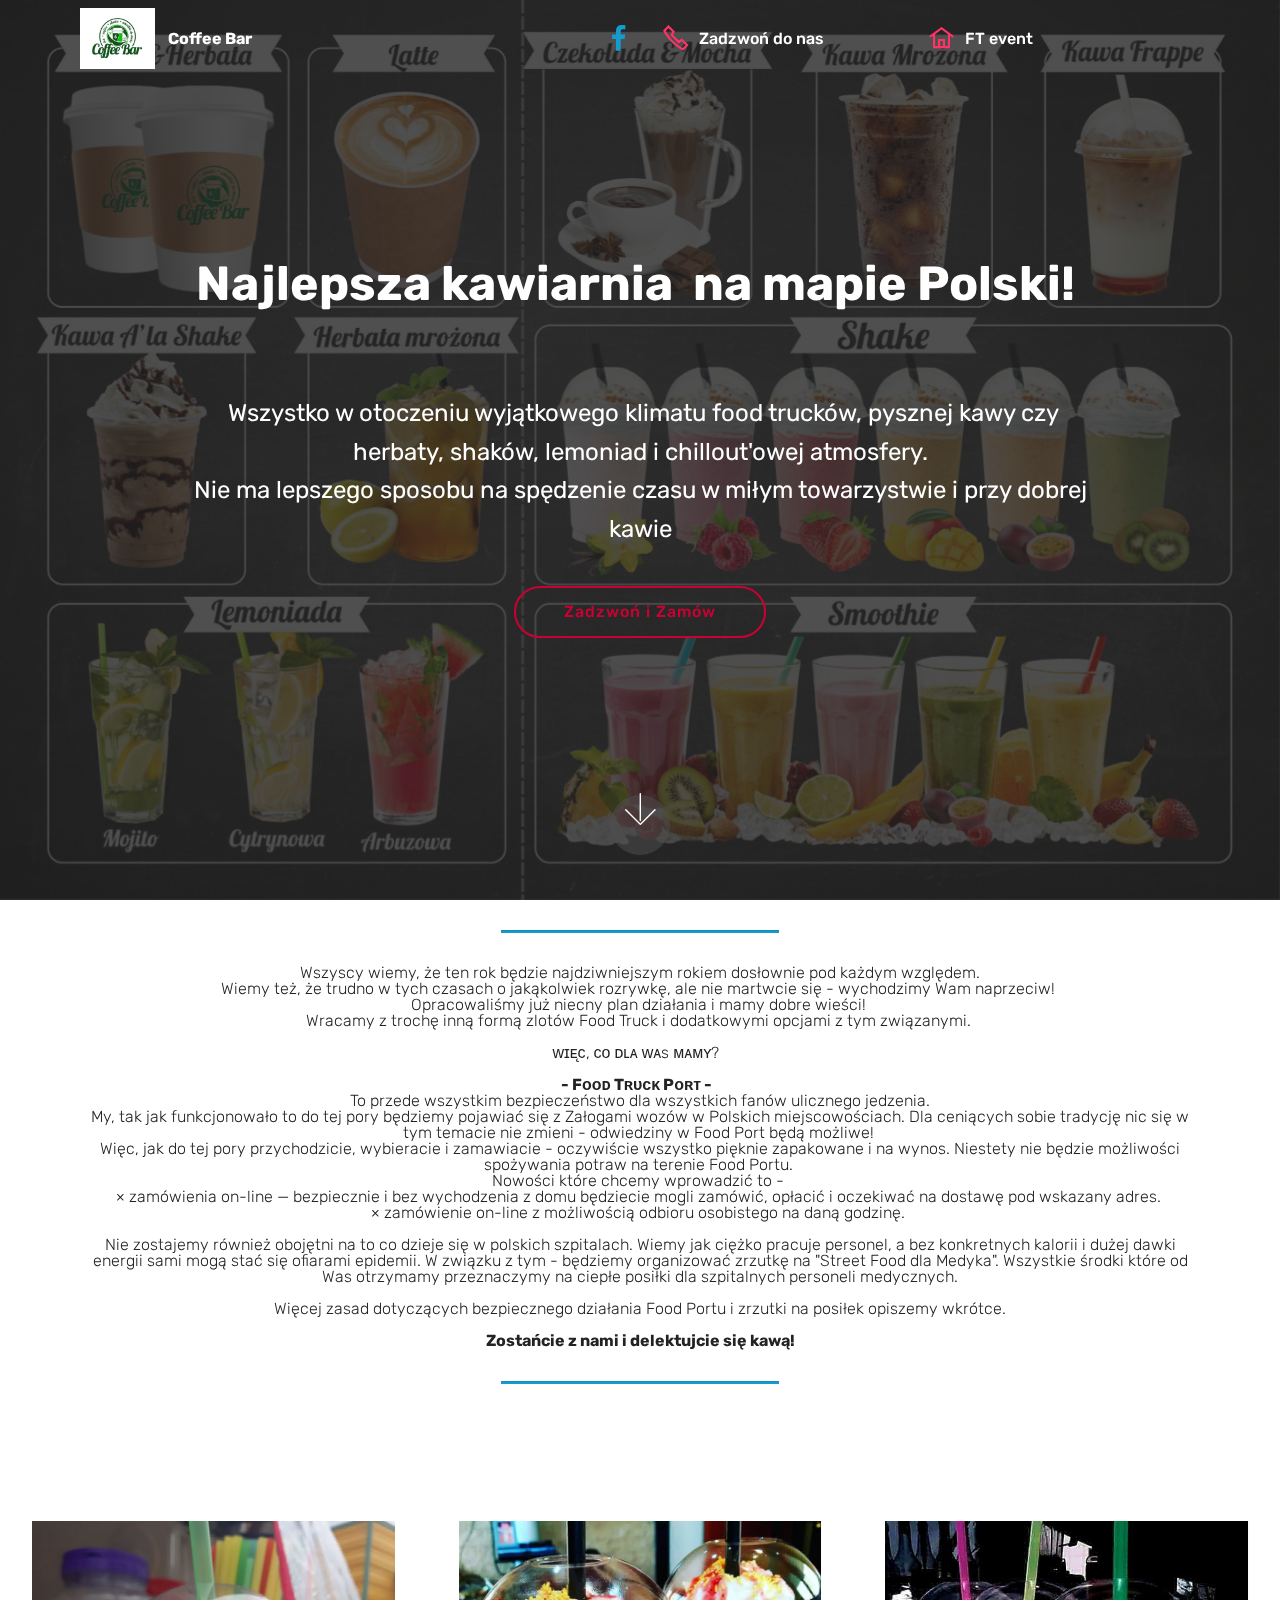
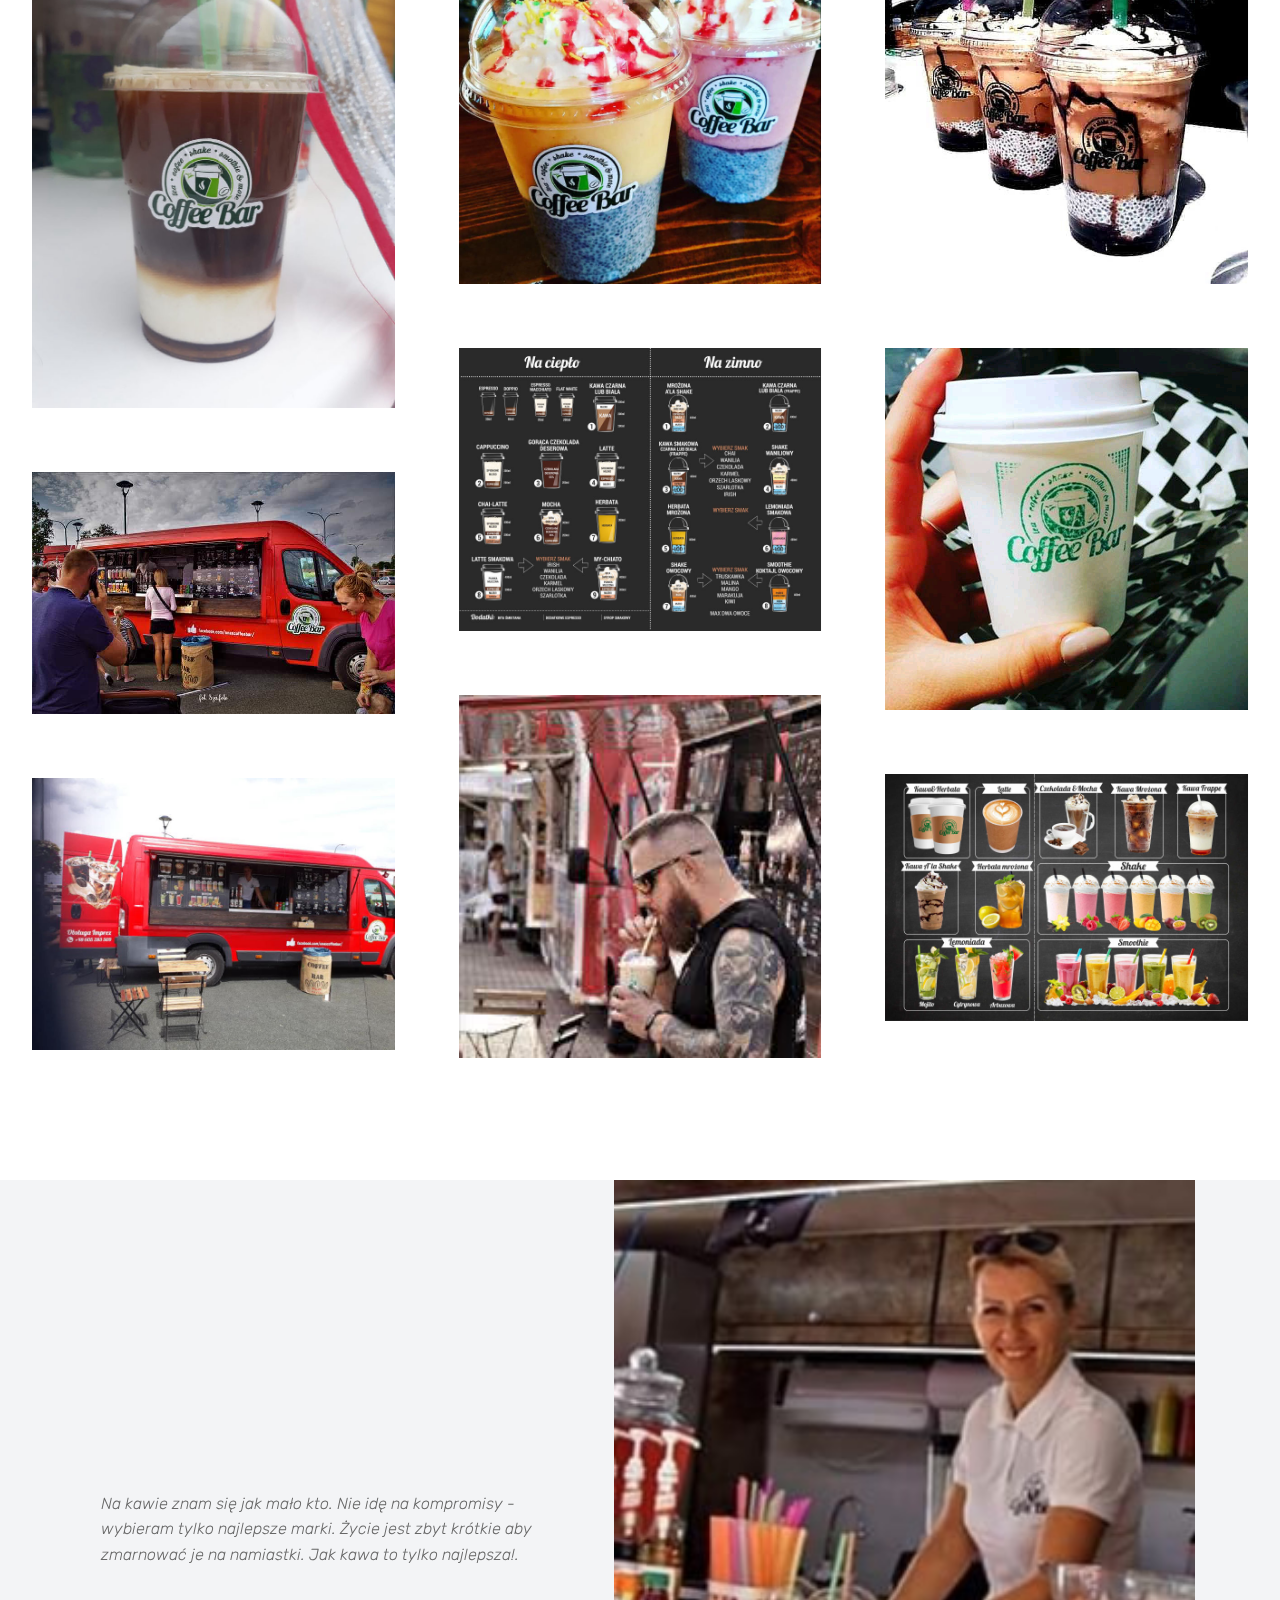
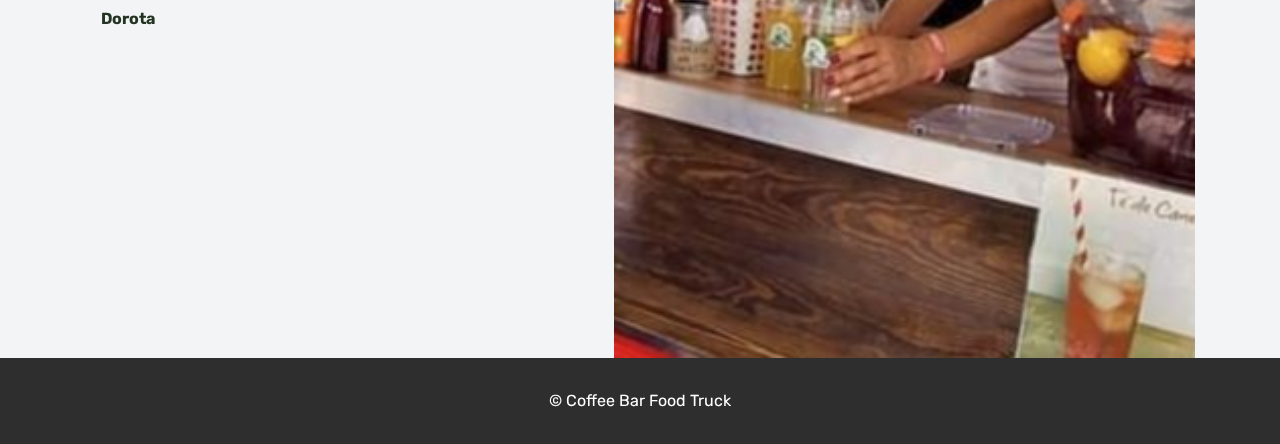
==== commit ee55614b: "create github pages" ====
--- a/index.html
+++ b/index.html
@@ -64,7 +64,7 @@
     </nav>
 </section>
 
-<section class="engine"><a href="https://mobirise.info/k">develop free website</a></section><section class="cid-rXxCgvVdVG mbr-fullscreen mbr-parallax-background" id="header2-1">
+<section class="engine"><a href="https://mobirise.info/w">free html5 templates</a></section><section class="cid-rXxCgvVdVG mbr-fullscreen mbr-parallax-background" id="header2-1">
 
     
 
@@ -129,7 +129,7 @@
             </div>
 
             <div class="mbr-figure pl-lg-5" style="width: 130%;">
-              <img src="assets/images/69360546-967894496892598-7400482809992708096-n.jpg" alt="" title="">
+              <img src="assets/images/69360546-967894496892598-7400482809992708096-n.jpeg" alt="" title="">
             </div>
         </div>
     </div>
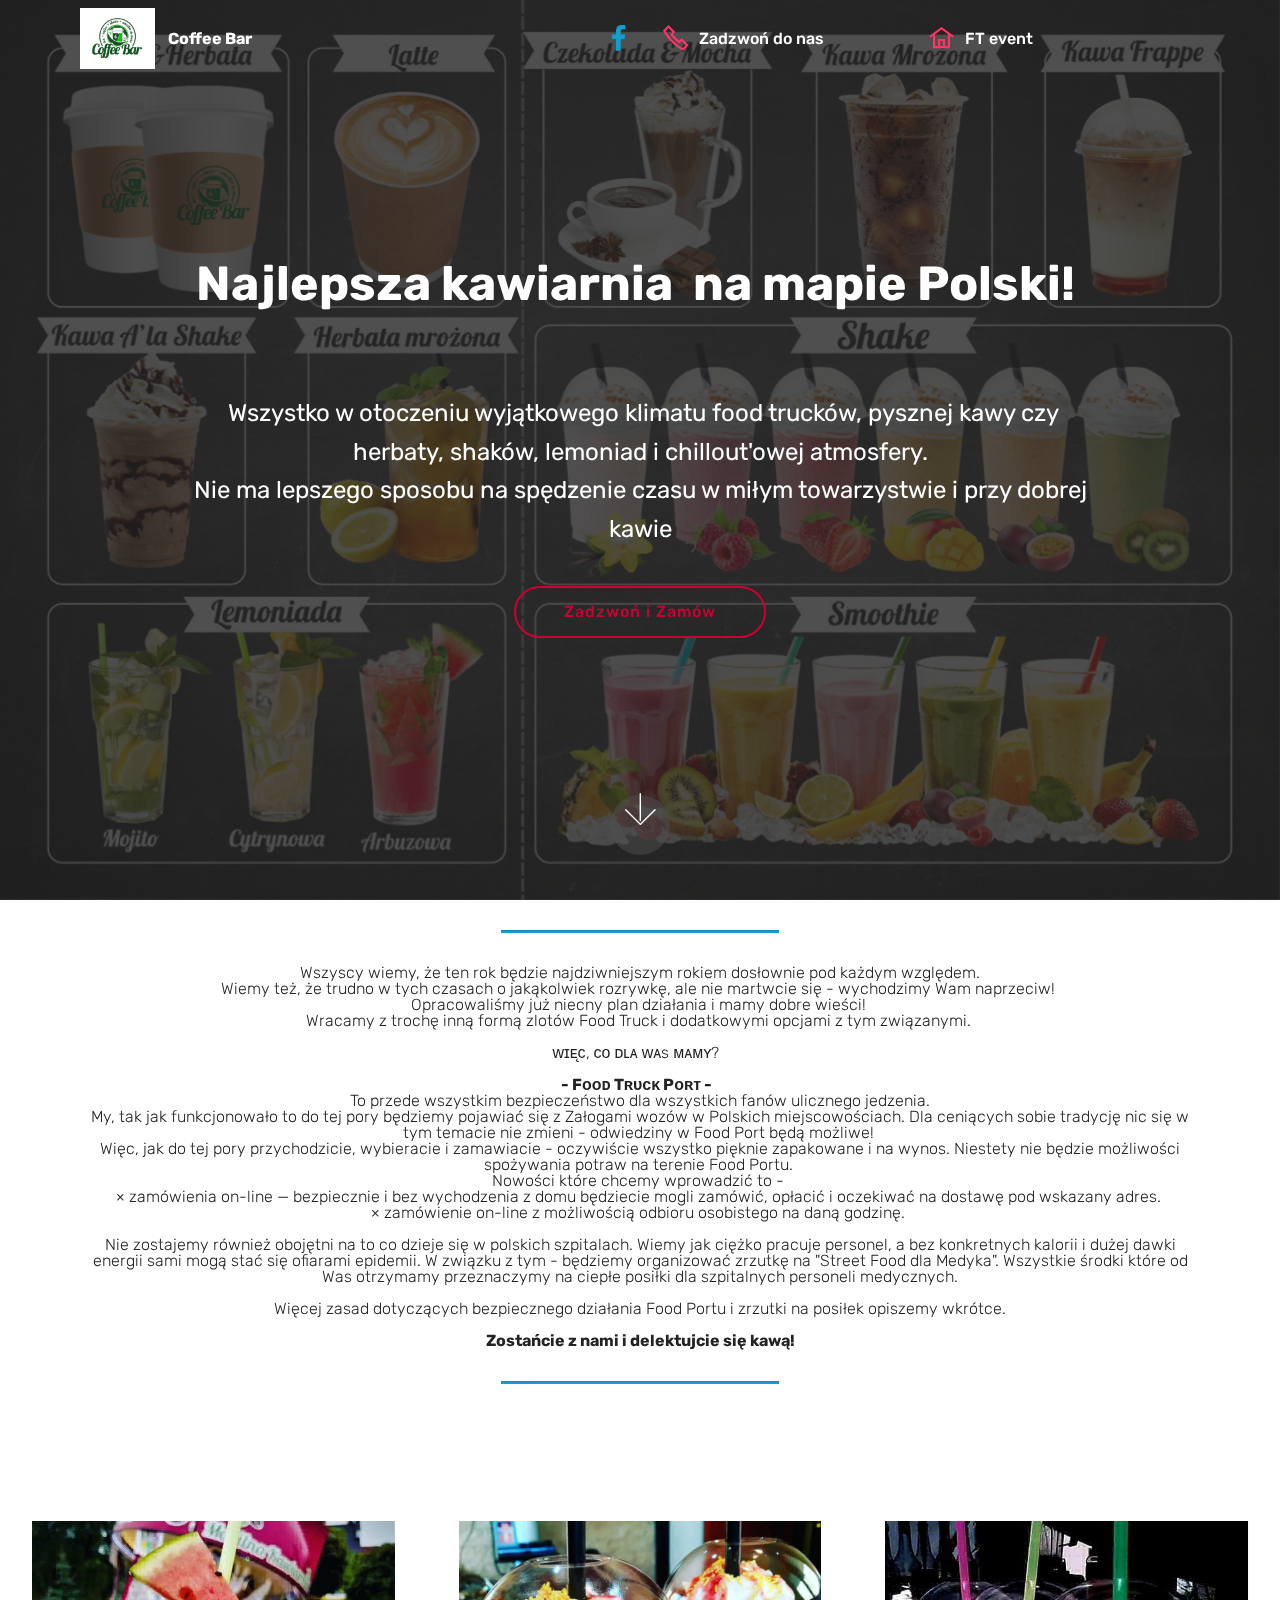
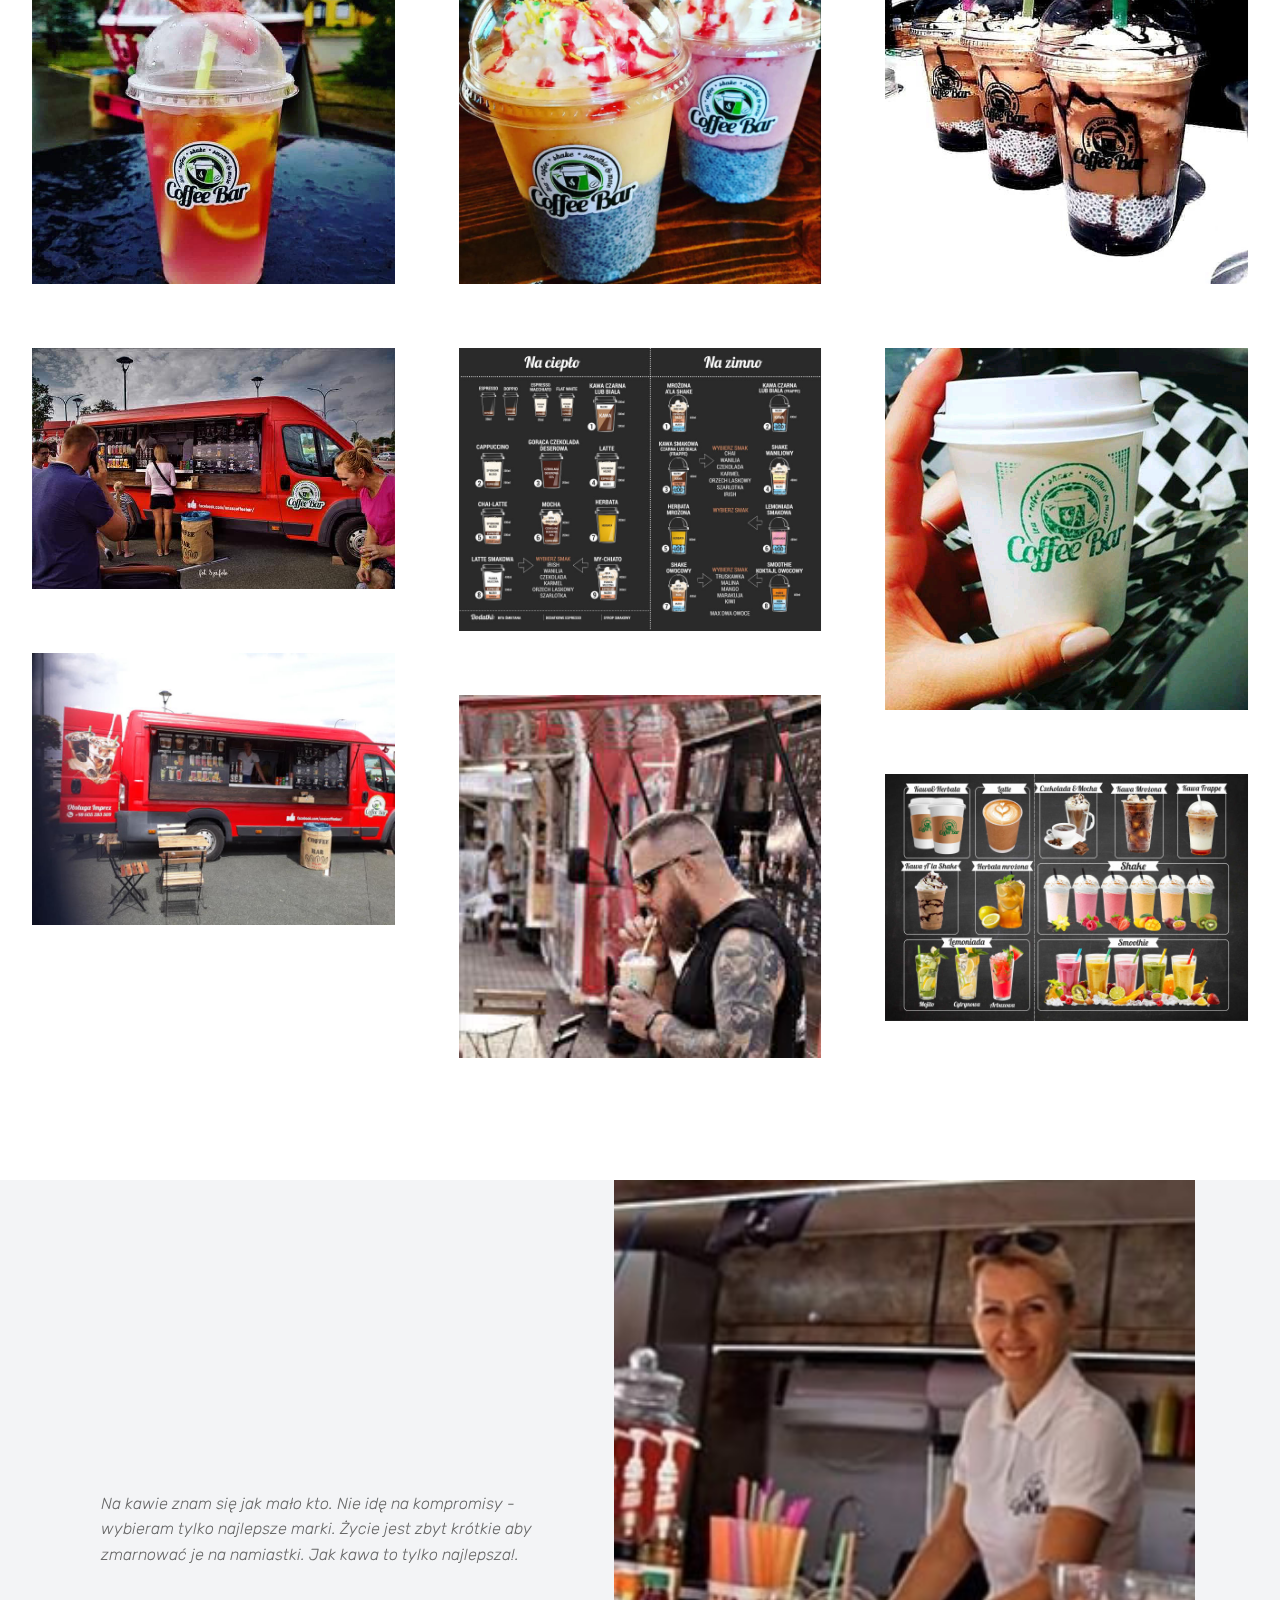
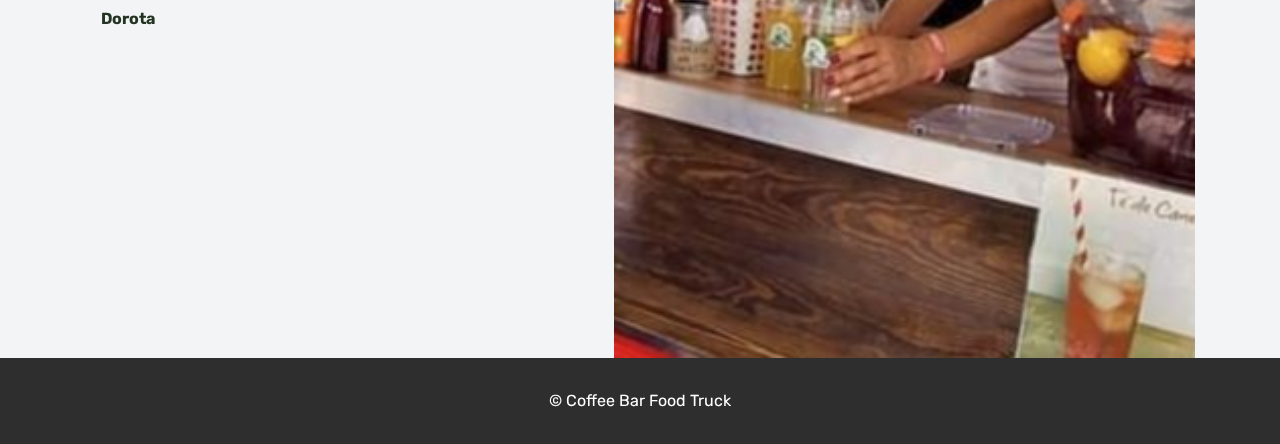
==== commit b6fbf5f4: "create github pages" ====
--- a/index.html
+++ b/index.html
@@ -64,7 +64,7 @@
     </nav>
 </section>
 
-<section class="engine"><a href="https://mobirise.info/w">free html5 templates</a></section><section class="cid-rXxCgvVdVG mbr-fullscreen mbr-parallax-background" id="header2-1">
+<section class="engine"><a href="https://mobirise.info/i">site creation software</a></section><section class="cid-rXxCgvVdVG mbr-fullscreen mbr-parallax-background" id="header2-1">
 
     
 
@@ -106,7 +106,7 @@
     
 
     <div>
-        <div><!-- Filter --><!-- Gallery --><div class="mbr-gallery-row"><div class="mbr-gallery-layout-default"><div><div><div class="mbr-gallery-item mbr-gallery-item--p4" data-video-url="false" data-tags="Niesamowite"><div href="#lb-gallery1-2" data-slide-to="0" data-toggle="modal"><img src="assets/images/38878222-710840655931318-213055572159758336-o-800x1075.jpg" alt="" title=""><span class="icon-focus"></span></div></div><div class="mbr-gallery-item mbr-gallery-item--p4" data-video-url="false" data-tags="Wrażliwe"><div href="#lb-gallery1-2" data-slide-to="1" data-toggle="modal"><img src="assets/images/89096991-1125952494420130-3300517543311048704-n-800x800.jpg" alt="" title=""><span class="icon-focus"></span></div></div><div class="mbr-gallery-item mbr-gallery-item--p4" data-video-url="false" data-tags="Twórcze"><div href="#lb-gallery1-2" data-slide-to="2" data-toggle="modal"><img src="assets/images/89209193-1125952427753470-7987903481316900864-n-562x562.jpg" alt="" title=""><span class="icon-focus"></span></div></div><div class="mbr-gallery-item mbr-gallery-item--p4" data-video-url="false" data-tags="Animowane"><div href="#lb-gallery1-2" data-slide-to="3" data-toggle="modal"><img src="assets/images/69218569-956939481321433-7559305233105420288-n-720x479.jpg" alt="" title=""><span class="icon-focus"></span></div></div><div class="mbr-gallery-item mbr-gallery-item--p4" data-video-url="false" data-tags="Niesamowite"><div href="#lb-gallery1-2" data-slide-to="4" data-toggle="modal"><img src="assets/images/coffeebar-106x83cm-2-800x626.jpg" alt="" title=""><span class="icon-focus"></span></div></div><div class="mbr-gallery-item mbr-gallery-item--p4" data-video-url="false" data-tags="Niesamowite"><div href="#lb-gallery1-2" data-slide-to="5" data-toggle="modal"><img src="assets/images/fb-img-15368286249166340-720x720.jpg" alt="" title=""><span class="icon-focus"></span></div></div><div class="mbr-gallery-item mbr-gallery-item--p4" data-video-url="false" data-tags="Wrażliwe"><div href="#lb-gallery1-2" data-slide-to="6" data-toggle="modal"><img src="assets/images/68268316-954503298231718-6561307025681154048-n-800x600.jpg" alt="" title=""><span class="icon-focus"></span></div></div><div class="mbr-gallery-item mbr-gallery-item--p4" data-video-url="false" data-tags="Animowane"><div href="#lb-gallery1-2" data-slide-to="7" data-toggle="modal"><img src="assets/images/69573989-961441280871253-3382693607851950080-n-200x200.jpg" alt="" title=""><span class="icon-focus"></span></div></div><div class="mbr-gallery-item mbr-gallery-item--p4" data-video-url="false" data-tags="Niesamowite"><div href="#lb-gallery1-2" data-slide-to="8" data-toggle="modal"><img src="assets/images/zdjecia-1-800x544.jpg" alt="" title=""><span class="icon-focus"></span></div></div></div></div><div class="clearfix"></div></div></div><!-- Lightbox --><div data-app-prevent-settings="" class="mbr-slider modal fade carousel slide" tabindex="-1" data-keyboard="true" data-interval="false" id="lb-gallery1-2"><div class="modal-dialog"><div class="modal-content"><div class="modal-body"><div class="carousel-inner"><div class="carousel-item active"><img src="assets/images/38878222-710840655931318-213055572159758336-o.jpg" alt="" title=""></div><div class="carousel-item"><img src="assets/images/89096991-1125952494420130-3300517543311048704-n.jpg" alt="" title=""></div><div class="carousel-item"><img src="assets/images/89209193-1125952427753470-7987903481316900864-n.jpg" alt="" title=""></div><div class="carousel-item"><img src="assets/images/69218569-956939481321433-7559305233105420288-n.jpg" alt="" title=""></div><div class="carousel-item"><img src="assets/images/coffeebar-106x83cm-2.jpg" alt="" title=""></div><div class="carousel-item"><img src="assets/images/fb-img-15368286249166340.jpg" alt="" title=""></div><div class="carousel-item"><img src="assets/images/68268316-954503298231718-6561307025681154048-n.jpg" alt="" title=""></div><div class="carousel-item"><img src="assets/images/69573989-961441280871253-3382693607851950080-n.jpg" alt="" title=""></div><div class="carousel-item"><img src="assets/images/zdjecia-1.jpg" alt="" title=""></div></div><a class="carousel-control carousel-control-prev" role="button" data-slide="prev" href="#lb-gallery1-2"><span class="mbri-left mbr-iconfont" aria-hidden="true"></span><span class="sr-only">Previous</span></a><a class="carousel-control carousel-control-next" role="button" data-slide="next" href="#lb-gallery1-2"><span class="mbri-right mbr-iconfont" aria-hidden="true"></span><span class="sr-only">Next</span></a><a class="close" href="#" role="button" data-dismiss="modal"><span class="sr-only">Close</span></a></div></div></div></div></div>
+        <div><!-- Filter --><!-- Gallery --><div class="mbr-gallery-row"><div class="mbr-gallery-layout-default"><div><div><div class="mbr-gallery-item mbr-gallery-item--p4" data-video-url="false" data-tags="Niesamowite"><div href="#lb-gallery1-2" data-slide-to="0" data-toggle="modal"><img src="assets/images/94884832-666849590794571-1009825671184121856-n-720x720.jpg" alt="" title=""><span class="icon-focus"></span></div></div><div class="mbr-gallery-item mbr-gallery-item--p4" data-video-url="false" data-tags="Wrażliwe"><div href="#lb-gallery1-2" data-slide-to="1" data-toggle="modal"><img src="assets/images/89096991-1125952494420130-3300517543311048704-n-800x800.jpg" alt="" title=""><span class="icon-focus"></span></div></div><div class="mbr-gallery-item mbr-gallery-item--p4" data-video-url="false" data-tags="Twórcze"><div href="#lb-gallery1-2" data-slide-to="2" data-toggle="modal"><img src="assets/images/89209193-1125952427753470-7987903481316900864-n-562x562.jpg" alt="" title=""><span class="icon-focus"></span></div></div><div class="mbr-gallery-item mbr-gallery-item--p4" data-video-url="false" data-tags="Animowane"><div href="#lb-gallery1-2" data-slide-to="3" data-toggle="modal"><img src="assets/images/69218569-956939481321433-7559305233105420288-n-720x479.jpg" alt="" title=""><span class="icon-focus"></span></div></div><div class="mbr-gallery-item mbr-gallery-item--p4" data-video-url="false" data-tags="Niesamowite"><div href="#lb-gallery1-2" data-slide-to="4" data-toggle="modal"><img src="assets/images/coffeebar-106x83cm-2-800x626.jpg" alt="" title=""><span class="icon-focus"></span></div></div><div class="mbr-gallery-item mbr-gallery-item--p4" data-video-url="false" data-tags="Niesamowite"><div href="#lb-gallery1-2" data-slide-to="5" data-toggle="modal"><img src="assets/images/fb-img-15368286249166340-720x720.jpg" alt="" title=""><span class="icon-focus"></span></div></div><div class="mbr-gallery-item mbr-gallery-item--p4" data-video-url="false" data-tags="Wrażliwe"><div href="#lb-gallery1-2" data-slide-to="6" data-toggle="modal"><img src="assets/images/68268316-954503298231718-6561307025681154048-n-800x600.jpg" alt="" title=""><span class="icon-focus"></span></div></div><div class="mbr-gallery-item mbr-gallery-item--p4" data-video-url="false" data-tags="Animowane"><div href="#lb-gallery1-2" data-slide-to="7" data-toggle="modal"><img src="assets/images/69573989-961441280871253-3382693607851950080-n-200x200.jpg" alt="" title=""><span class="icon-focus"></span></div></div><div class="mbr-gallery-item mbr-gallery-item--p4" data-video-url="false" data-tags="Niesamowite"><div href="#lb-gallery1-2" data-slide-to="8" data-toggle="modal"><img src="assets/images/zdjecia-1-800x544.jpg" alt="" title=""><span class="icon-focus"></span></div></div></div></div><div class="clearfix"></div></div></div><!-- Lightbox --><div data-app-prevent-settings="" class="mbr-slider modal fade carousel slide" tabindex="-1" data-keyboard="true" data-interval="false" id="lb-gallery1-2"><div class="modal-dialog"><div class="modal-content"><div class="modal-body"><div class="carousel-inner"><div class="carousel-item active"><img src="assets/images/94884832-666849590794571-1009825671184121856-n.jpg" alt="" title=""></div><div class="carousel-item"><img src="assets/images/89096991-1125952494420130-3300517543311048704-n.jpg" alt="" title=""></div><div class="carousel-item"><img src="assets/images/89209193-1125952427753470-7987903481316900864-n.jpg" alt="" title=""></div><div class="carousel-item"><img src="assets/images/69218569-956939481321433-7559305233105420288-n.jpg" alt="" title=""></div><div class="carousel-item"><img src="assets/images/coffeebar-106x83cm-2.jpg" alt="" title=""></div><div class="carousel-item"><img src="assets/images/fb-img-15368286249166340.jpg" alt="" title=""></div><div class="carousel-item"><img src="assets/images/68268316-954503298231718-6561307025681154048-n.jpg" alt="" title=""></div><div class="carousel-item"><img src="assets/images/69573989-961441280871253-3382693607851950080-n.jpg" alt="" title=""></div><div class="carousel-item"><img src="assets/images/zdjecia-1.jpg" alt="" title=""></div></div><a class="carousel-control carousel-control-prev" role="button" data-slide="prev" href="#lb-gallery1-2"><span class="mbri-left mbr-iconfont" aria-hidden="true"></span><span class="sr-only">Previous</span></a><a class="carousel-control carousel-control-next" role="button" data-slide="next" href="#lb-gallery1-2"><span class="mbri-right mbr-iconfont" aria-hidden="true"></span><span class="sr-only">Next</span></a><a class="close" href="#" role="button" data-dismiss="modal"><span class="sr-only">Close</span></a></div></div></div></div></div>
     </div>
 
 </section>
--- a/assets/mobirise/css/mbr-additional.css
+++ b/assets/mobirise/css/mbr-additional.css
@@ -880,7 +880,7 @@
   width: 30px;
   height: 2px;
   border-right: 5px;
-  background-color: #767676;
+  background-color: #13f72a;
 }
 .cid-rXxCewWtlM button.navbar-toggler .hamburger span:nth-child(1) {
   top: 0;
--- a/assets/mobirise/css/mbr-additional.css
+++ b/assets/mobirise/css/mbr-additional.css
@@ -880,7 +880,7 @@
   width: 30px;
   height: 2px;
   border-right: 5px;
-  background-color: #767676;
+  background-color: #13f72a;
 }
 .cid-rXxCewWtlM button.navbar-toggler .hamburger span:nth-child(1) {
   top: 0;
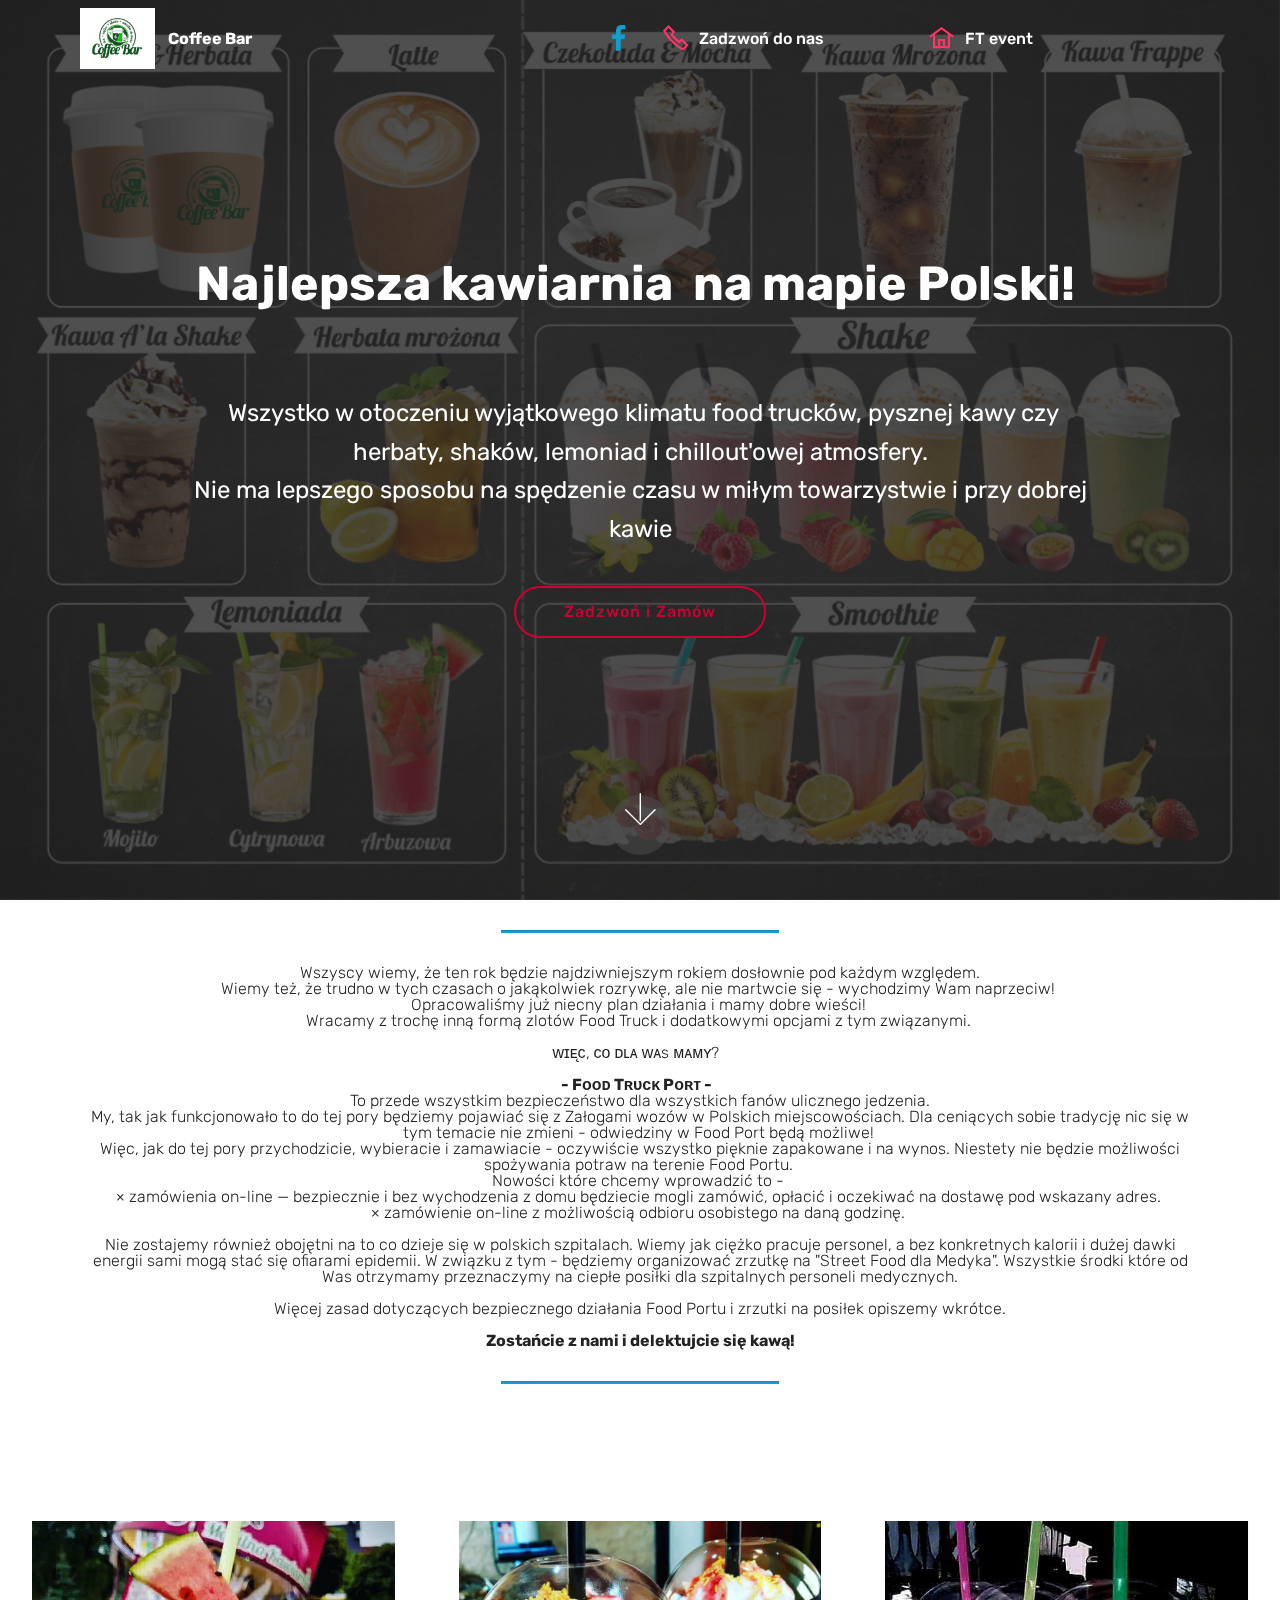
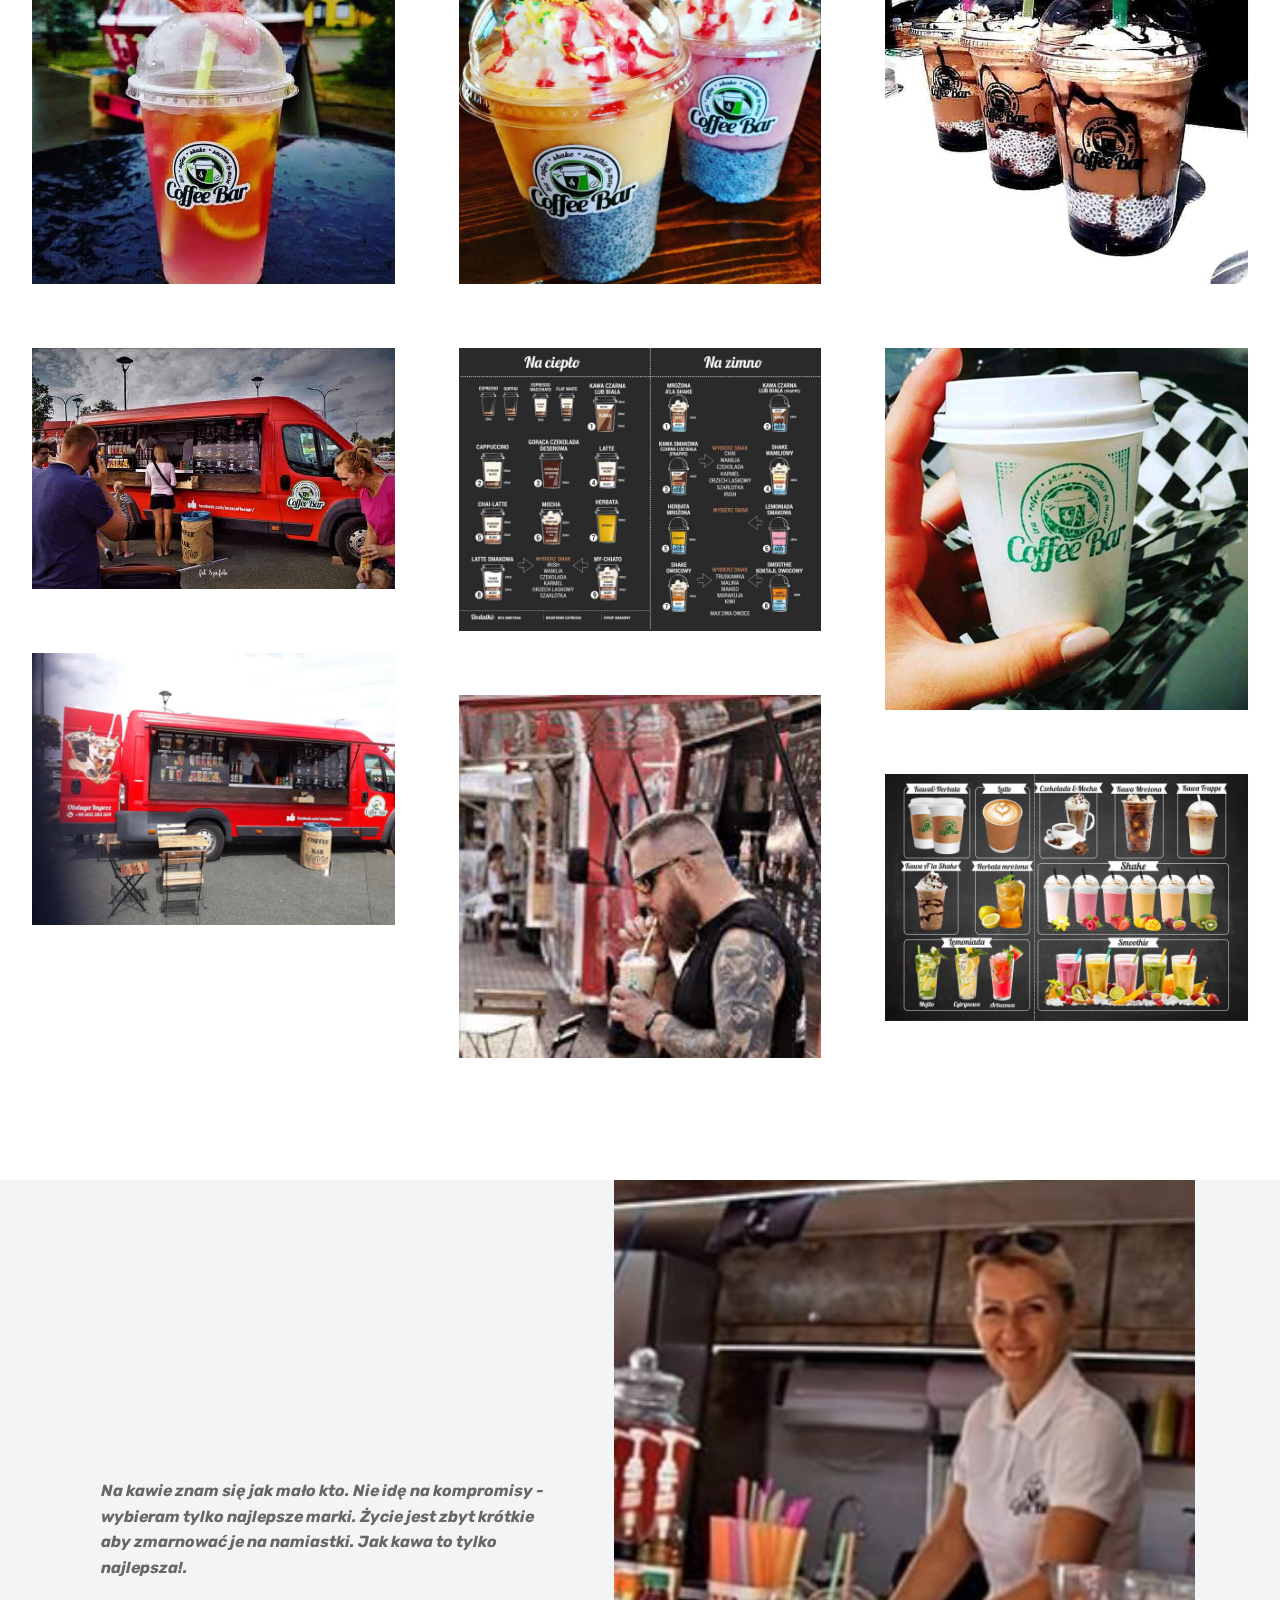
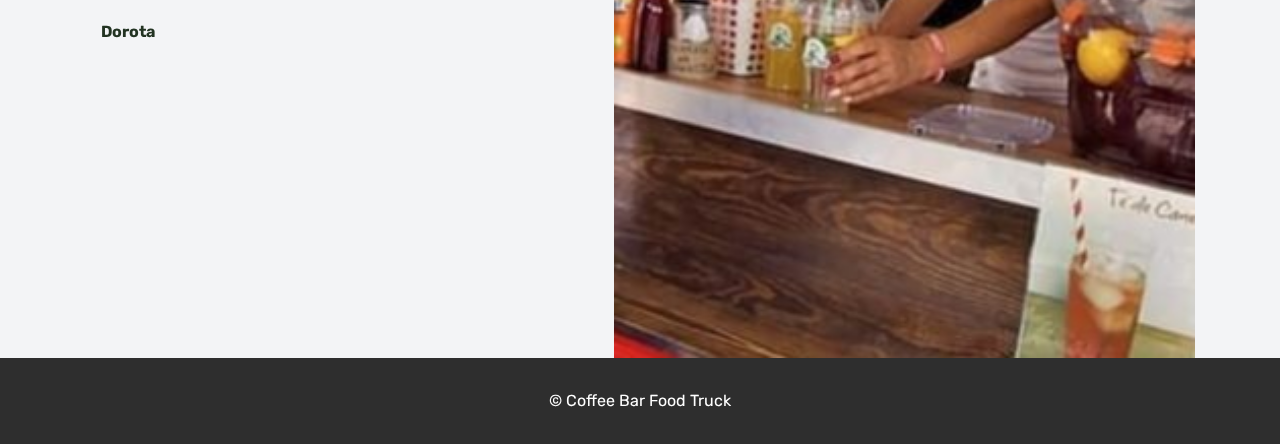
==== commit 9fe43eed: "create github pages" ====
--- a/index.html
+++ b/index.html
@@ -64,7 +64,7 @@
     </nav>
 </section>
 
-<section class="engine"><a href="https://mobirise.info/i">site creation software</a></section><section class="cid-rXxCgvVdVG mbr-fullscreen mbr-parallax-background" id="header2-1">
+<section class="engine"><a href="https://mobirise.info/b">how to create your own website for free</a></section><section class="cid-rXxCgvVdVG mbr-fullscreen mbr-parallax-background" id="header2-1">
 
     
 
@@ -120,9 +120,9 @@
     <div class="container">
         <div class="media-container-row">
             <div class="media-content px-3 align-self-center mbr-white py-2">
-                <p class="mbr-text testimonial-text mbr-fonts-style display-7">
+                <p class="mbr-text testimonial-text mbr-fonts-style display-7"><strong>
                    Na kawie znam się jak mało kto. Nie idę na kompromisy - wybieram tylko najlepsze marki. Życie jest zbyt krótkie aby zmarnować je na namiastki. Jak kawa to tylko najlepsza!.
-                </p>
+                </strong></p>
                 <p class="mbr-author-name pt-4 mb-2 mbr-fonts-style display-7">
                    Dorota</p>
                 <p class="mbr-author-desc mbr-fonts-style display-7"></p>
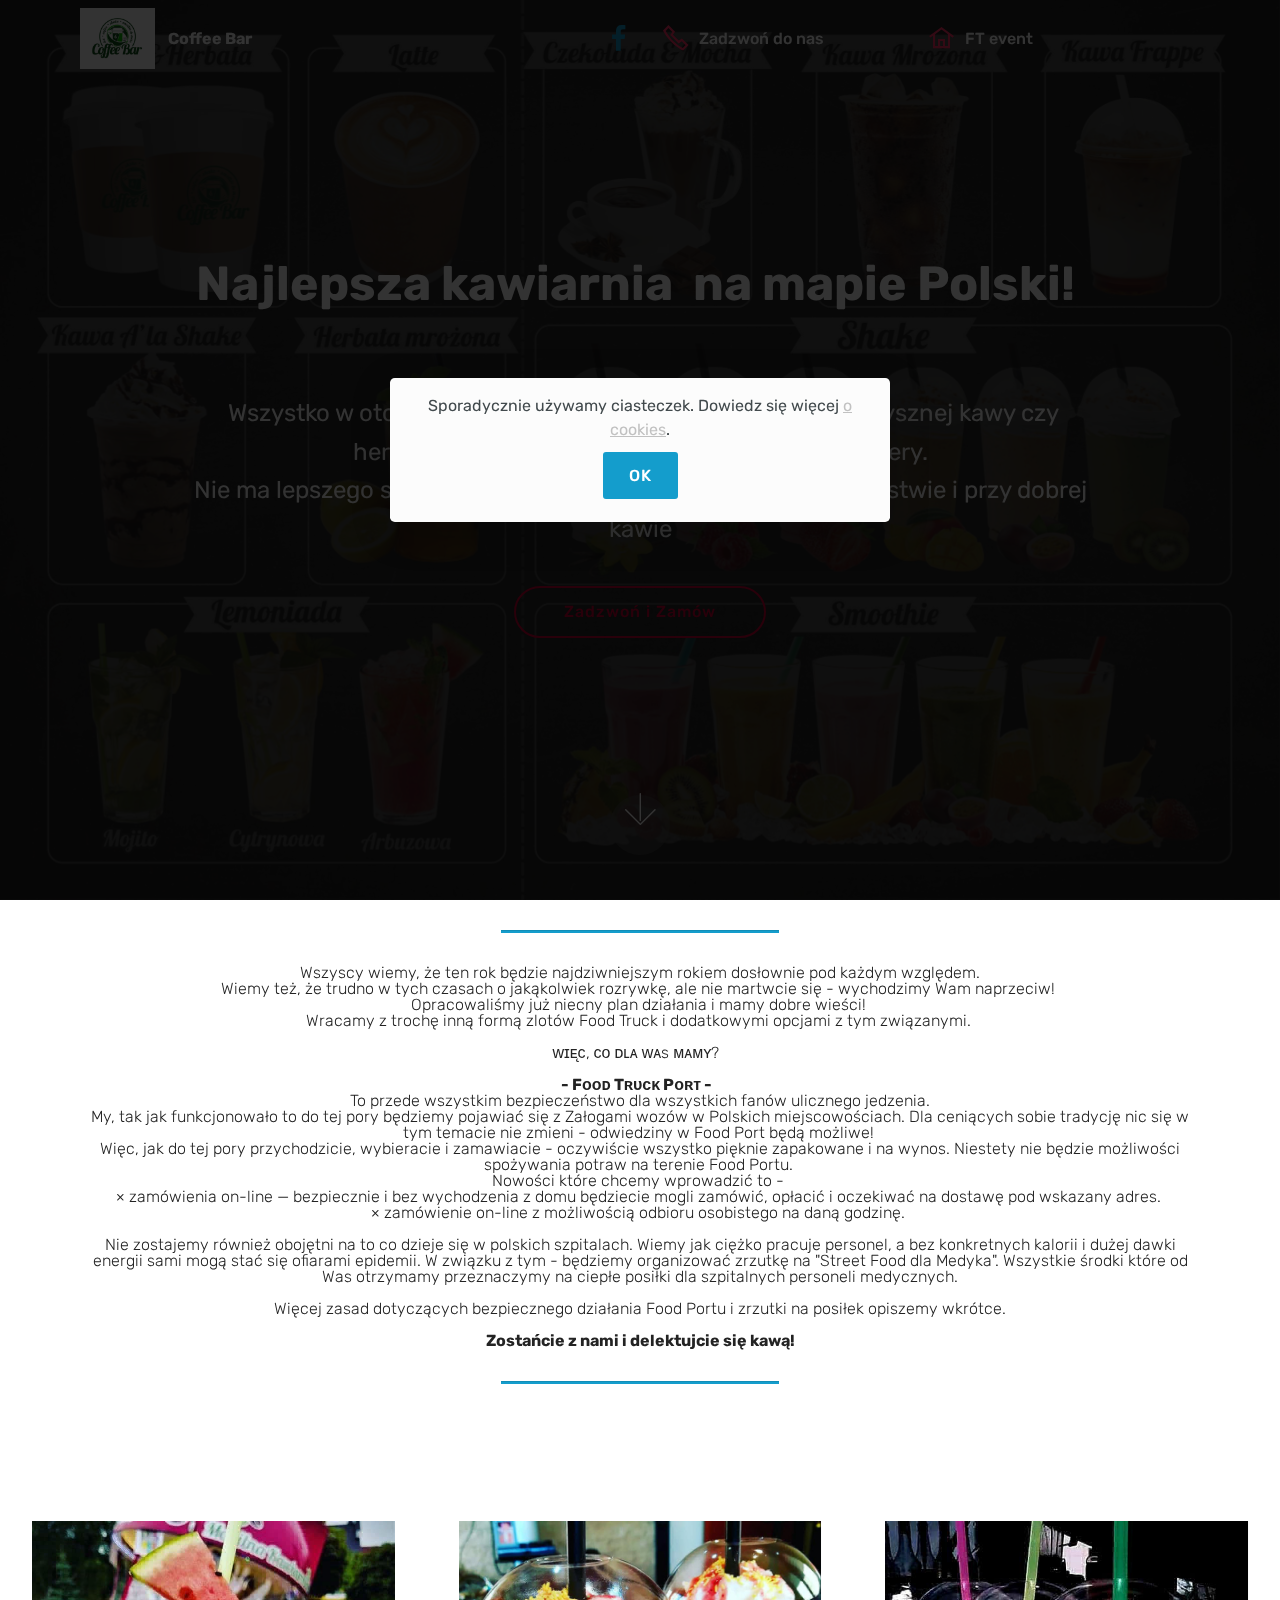
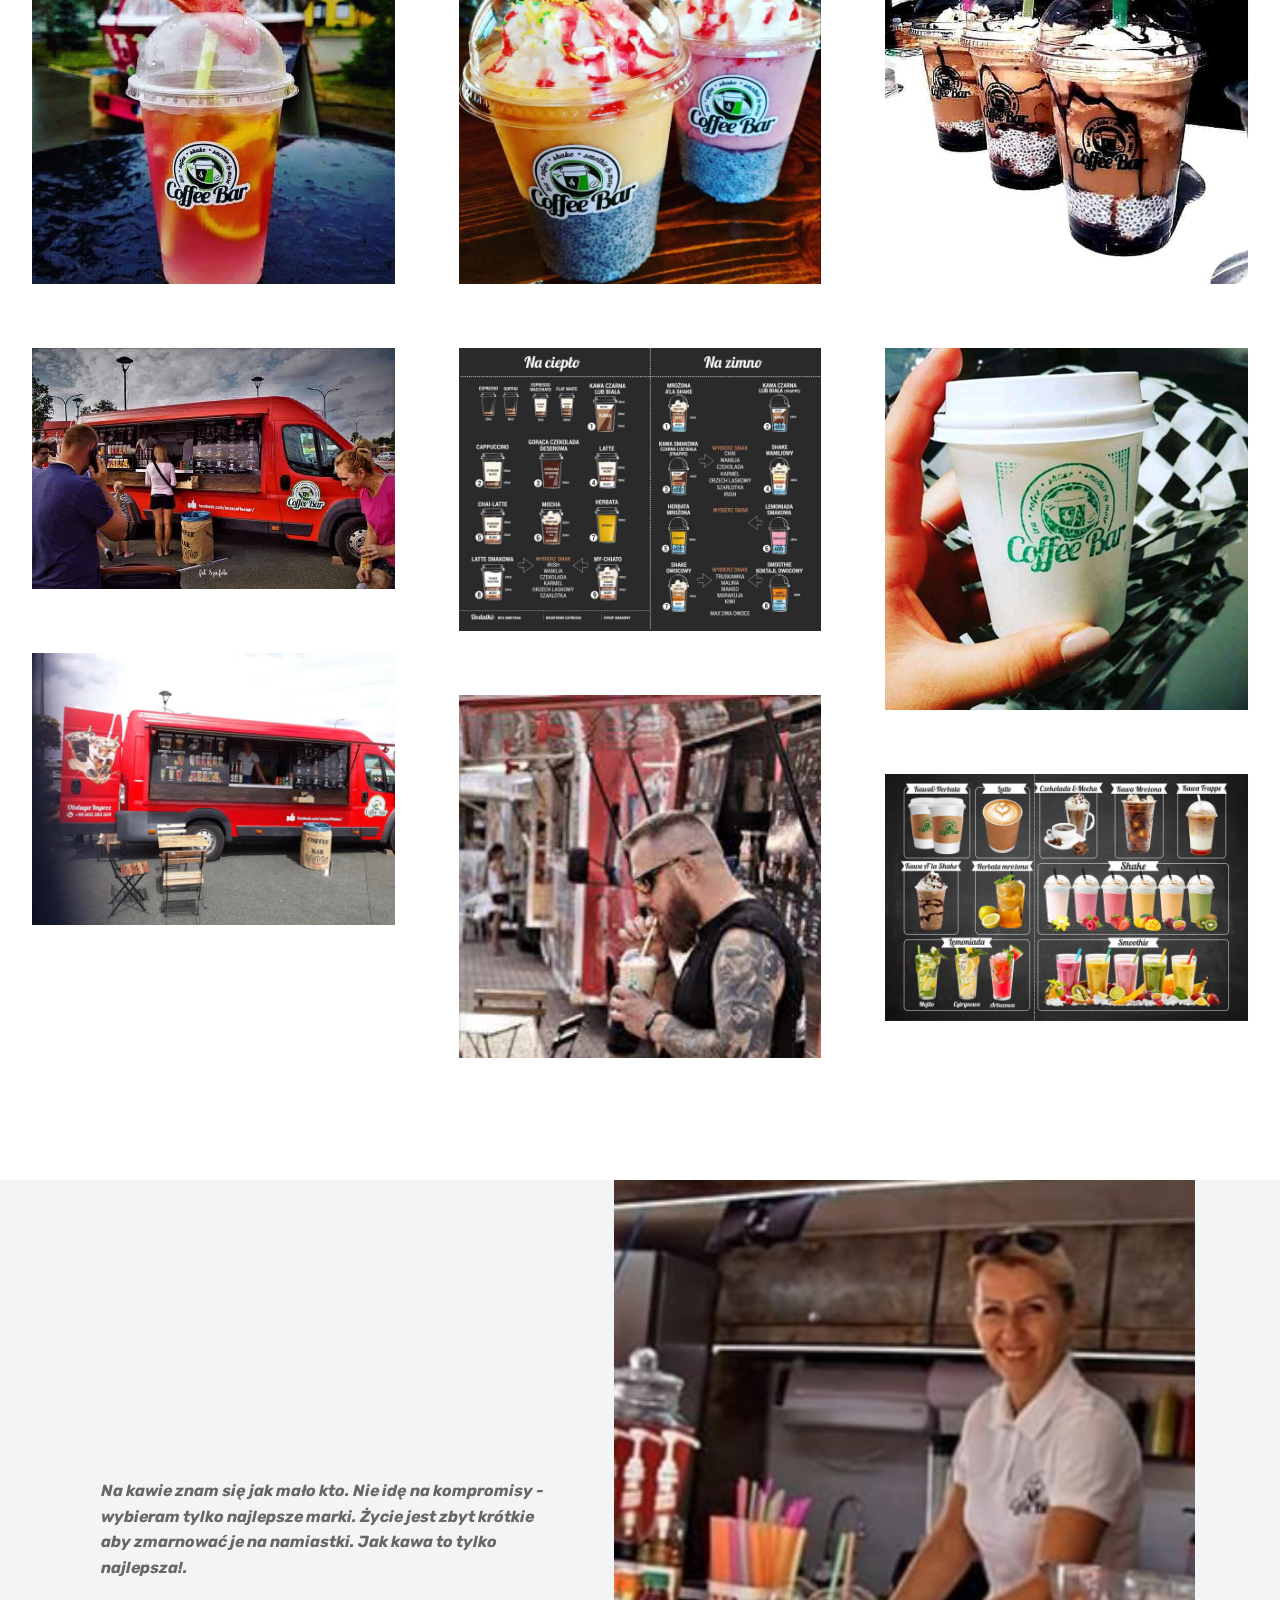
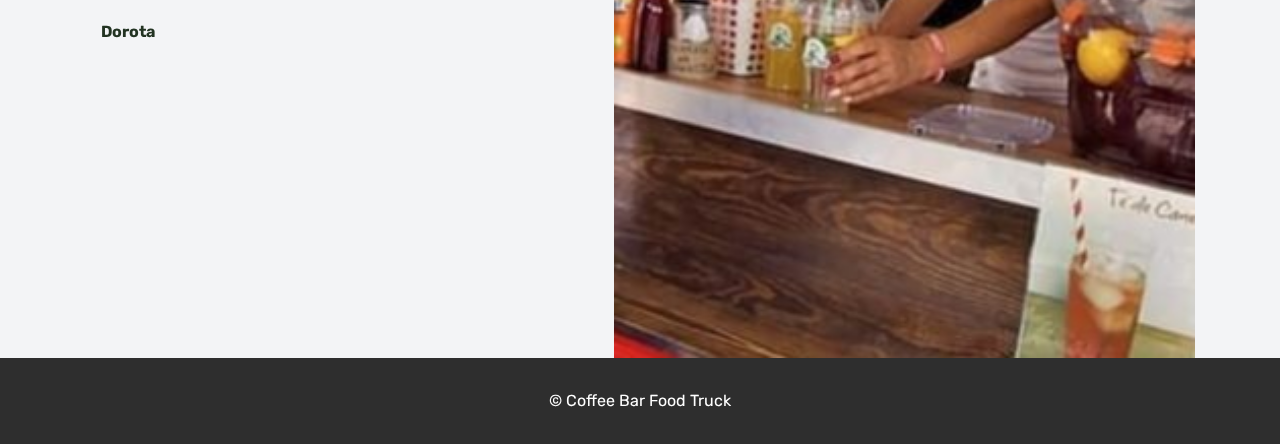
==== commit f362886d: "create github pages" ====
--- a/index.html
+++ b/index.html
@@ -1,22 +1,26 @@
 <!DOCTYPE html>
-<html  >
+<html>
 <head>
   <!-- Site made with Mobirise Website Builder v4.12.3, https://mobirise.com -->
   <meta charset="UTF-8">
   <meta http-equiv="X-UA-Compatible" content="IE=edge">
   <meta name="generator" content="Mobirise v4.12.3, mobirise.com">
+  <meta name="twitter:card" content="summary_large_image"/>
+  <meta name="twitter:image:src" content="assets/images/index-meta.jpg">
+  <meta property="og:image" content="assets/images/index-meta.jpg">
+  <meta name="twitter:title" content="Kawa Marzeń">
   <meta name="viewport" content="width=device-width, initial-scale=1, minimum-scale=1">
   <link rel="shortcut icon" href="assets/images/13615365-289959918019396-671880177894716151-n.jpg" type="image/x-icon">
   <meta name="description" content="">
   
   
-  <title>Home</title>
+  <title>Kawa Marzeń</title>
   <link rel="stylesheet" href="assets/web/assets/mobirise-icons2/mobirise2.css">
   <link rel="stylesheet" href="assets/web/assets/mobirise-icons/mobirise-icons.css">
-  <link rel="stylesheet" href="assets/facebook-plugin/style.css">
   <link rel="stylesheet" href="assets/bootstrap/css/bootstrap.min.css">
   <link rel="stylesheet" href="assets/bootstrap/css/bootstrap-grid.min.css">
   <link rel="stylesheet" href="assets/bootstrap/css/bootstrap-reboot.min.css">
+  <link rel="stylesheet" href="assets/facebook-plugin/style.css">
   <link rel="stylesheet" href="assets/tether/tether.min.css">
   <link rel="stylesheet" href="assets/dropdown/css/style.css">
   <link rel="stylesheet" href="assets/socicon/css/styles.css">
@@ -48,7 +52,7 @@
                          <img src="assets/images/13615365-289959918019396-671880177894716151-n.jpg" alt="Mobirise" title="" style="height: 3.8rem;">
                     </a>
                 </span>
-                <span class="navbar-caption-wrap"><a class="navbar-caption text-white display-4" href="https://mobirise.co">
+                <span class="navbar-caption-wrap"><a class="navbar-caption text-white display-4" href="https://www.facebook.com/unascoffeebar/" target="_blank">
                         Coffee Bar</a></span>
             </div>
         </div>
@@ -64,7 +68,7 @@
     </nav>
 </section>
 
-<section class="engine"><a href="https://mobirise.info/b">how to create your own website for free</a></section><section class="cid-rXxCgvVdVG mbr-fullscreen mbr-parallax-background" id="header2-1">
+<section class="engine"><a href="https://mobirise.info/q">free responsive site templates</a></section><section class="cid-rXxCgvVdVG mbr-fullscreen mbr-parallax-background" id="header2-1">
 
     
 
@@ -154,25 +158,29 @@
 
   <script src="assets/web/assets/jquery/jquery.min.js"></script>
   <script src="assets/popper/popper.min.js"></script>
+  <script src="assets/bootstrap/js/bootstrap.min.js"></script>
   <script src="https://connect.facebook.net/en_US/sdk.js#xfbml=1&version=v2.5"></script>
   <script src="https://apis.google.com/js/plusone.js"></script>
   <script src="assets/facebook-plugin/facebook-script.js"></script>
-  <script src="assets/bootstrap/js/bootstrap.min.js"></script>
+  <script src="assets/smoothscroll/smooth-scroll.js"></script>
   <script src="assets/tether/tether.min.js"></script>
   <script src="assets/dropdown/js/nav-dropdown.js"></script>
   <script src="assets/dropdown/js/navbar-dropdown.js"></script>
-  <script src="assets/touchswipe/jquery.touch-swipe.min.js"></script>
+  <script src="assets/web/assets/cookies-alert-plugin/cookies-alert-core.js"></script>
+  <script src="assets/web/assets/cookies-alert-plugin/cookies-alert-script.js"></script>
+  <script src="assets/parallax/jarallax.min.js"></script>
   <script src="assets/masonry/masonry.pkgd.min.js"></script>
   <script src="assets/imagesloaded/imagesloaded.pkgd.min.js"></script>
   <script src="assets/bootstrapcarouselswipe/bootstrap-carousel-swipe.js"></script>
-  <script src="assets/smoothscroll/smooth-scroll.js"></script>
   <script src="assets/vimeoplayer/jquery.mb.vimeo_player.js"></script>
-  <script src="assets/parallax/jarallax.min.js"></script>
+  <script src="assets/touchswipe/jquery.touch-swipe.min.js"></script>
   <script src="assets/theme/js/script.js"></script>
   <script src="assets/slidervideo/script.js"></script>
   <script src="assets/gallery/player.min.js"></script>
   <script src="assets/gallery/script.js"></script>
   
   
-</body>
+<div id="cookie-dialog" style="display: none;"><div id="cookiesdirective"><div style="position: fixed; top: 0; right: 0; bottom: 0; left: 0; background-color: rgb(0, 0, 0); opacity: 0.8; z-index: 9999;"></div><div style="position: fixed; top: 0; right: 0; bottom: 0; left: 0; display: flex; align-items: center; z-index: 10000"><div class="display-7" style="position: relative; width: 100%; max-width: 500px; margin-right: auto; margin-left: auto; font-size:inherit; padding: 1rem; text-align: center; border-radius: .3rem; box-shadow: 0 10px 40px 0 rgba(0,0,0,0.2); color:#424a4d; background:rgba(255, 255, 255, 0.99);">Sporadycznie używamy ciasteczek. Dowiedz się więcej <a style='color: #c1c1c1; text-decoration: underline;' href='cookies.html'>o cookies</a>.<input style="display: block; margin-top: 10px; margin-right: auto; margin-left: auto; font-size:inherit;;" class="btn btn-sm btn-primary display-7" type="submit" name="impliedsubmit" id="impliedsubmit" value="OK"/></div></div></div></div>
+  <input name="cookieData" type="hidden" data-cookie-customDialogSelector='#cookie-dialog' data-cookie-colorText='#424a4d' data-cookie-colorBg='rgba(255, 255, 255, 0.99)' data-cookie-textButton='OK' data-cookie-colorButton='' data-cookie-colorLink='#c1c1c1' data-cookie-underlineLink='true' data-cookie-text="Sporadycznie używamy ciasteczek. Dowiedz się więcej <a href='cookies.html'>o cookies</a>.">
+  </body>
 </html>--- a/assets/mobirise/css/mbr-additional.css
+++ b/assets/mobirise/css/mbr-additional.css
@@ -1236,3 +1236,430 @@
   padding-bottom: 30px;
   background-color: #2e2e2e;
 }
+.cid-rXxCewWtlM .navbar {
+  padding: .5rem 0;
+  background: #333333;
+  transition: none;
+  min-height: 77px;
+}
+.cid-rXxCewWtlM .navbar-dropdown.bg-color.transparent.opened {
+  background: #333333;
+}
+.cid-rXxCewWtlM a {
+  font-style: normal;
+}
+.cid-rXxCewWtlM .nav-item span {
+  padding-right: 0.4em;
+  line-height: 0.5em;
+  vertical-align: text-bottom;
+  position: relative;
+  text-decoration: none;
+}
+.cid-rXxCewWtlM .nav-item a {
+  display: -webkit-flex;
+  align-items: center;
+  justify-content: center;
+  padding: 0.7rem 0 !important;
+  margin: 0rem .65rem !important;
+  -webkit-align-items: center;
+  -webkit-justify-content: center;
+}
+.cid-rXxCewWtlM .nav-item:focus,
+.cid-rXxCewWtlM .nav-link:focus {
+  outline: none;
+}
+.cid-rXxCewWtlM .btn {
+  padding: 0.4rem 1.5rem;
+  display: -webkit-inline-flex;
+  align-items: center;
+  -webkit-align-items: center;
+}
+.cid-rXxCewWtlM .btn .mbr-iconfont {
+  font-size: 1.6rem;
+}
+.cid-rXxCewWtlM .menu-logo {
+  margin-right: auto;
+}
+.cid-rXxCewWtlM .menu-logo .navbar-brand {
+  display: flex;
+  margin-left: 5rem;
+  padding: 0;
+  transition: padding .2s;
+  min-height: 3.8rem;
+  -webkit-align-items: center;
+  align-items: center;
+}
+.cid-rXxCewWtlM .menu-logo .navbar-brand .navbar-caption-wrap {
+  display: flex;
+  -webkit-align-items: center;
+  align-items: center;
+  word-break: break-word;
+  min-width: 7rem;
+  margin: .3rem 0;
+}
+.cid-rXxCewWtlM .menu-logo .navbar-brand .navbar-caption-wrap .navbar-caption {
+  line-height: 1.2rem !important;
+  padding-right: 2rem;
+}
+.cid-rXxCewWtlM .menu-logo .navbar-brand .navbar-logo {
+  font-size: 4rem;
+  transition: font-size 0.25s;
+}
+.cid-rXxCewWtlM .menu-logo .navbar-brand .navbar-logo img {
+  display: flex;
+}
+.cid-rXxCewWtlM .menu-logo .navbar-brand .navbar-logo .mbr-iconfont {
+  transition: font-size 0.25s;
+}
+.cid-rXxCewWtlM .menu-logo .navbar-brand .navbar-logo a {
+  display: inline-flex;
+}
+.cid-rXxCewWtlM .navbar-toggleable-sm .navbar-collapse {
+  justify-content: flex-end;
+  -webkit-justify-content: flex-end;
+  padding-right: 5rem;
+  width: auto;
+}
+.cid-rXxCewWtlM .navbar-toggleable-sm .navbar-collapse .navbar-nav {
+  flex-wrap: wrap;
+  -webkit-flex-wrap: wrap;
+  padding-left: 0;
+}
+.cid-rXxCewWtlM .navbar-toggleable-sm .navbar-collapse .navbar-nav .nav-item {
+  -webkit-align-self: center;
+  align-self: center;
+}
+.cid-rXxCewWtlM .navbar-toggleable-sm .navbar-collapse .navbar-buttons {
+  padding-left: 0;
+  padding-bottom: 0;
+}
+.cid-rXxCewWtlM .dropdown .dropdown-menu {
+  background: #333333;
+  visibility: hidden;
+  display: block;
+  position: absolute;
+  min-width: 5rem;
+  padding-top: 1.4rem;
+  padding-bottom: 1.4rem;
+  text-align: left;
+}
+.cid-rXxCewWtlM .dropdown .dropdown-menu .dropdown-item {
+  width: auto;
+  padding: 0.235em 1.5385em 0.235em 1.5385em !important;
+}
+.cid-rXxCewWtlM .dropdown .dropdown-menu .dropdown-item::after {
+  right: 0.5rem;
+}
+.cid-rXxCewWtlM .dropdown .dropdown-menu .dropdown-submenu {
+  margin: 0;
+}
+.cid-rXxCewWtlM .dropdown.open > .dropdown-menu {
+  visibility: visible;
+}
+.cid-rXxCewWtlM .navbar-toggleable-sm.opened:after {
+  position: absolute;
+  width: 100vw;
+  height: 100vh;
+  content: '';
+  background-color: rgba(0, 0, 0, 0.1);
+  left: 0;
+  bottom: 0;
+  transform: translateY(100%);
+  -webkit-transform: translateY(100%);
+  z-index: 1000;
+}
+.cid-rXxCewWtlM .navbar.navbar-short {
+  min-height: 60px;
+  transition: all .2s;
+}
+.cid-rXxCewWtlM .navbar.navbar-short .navbar-toggler-right {
+  top: 20px;
+}
+.cid-rXxCewWtlM .navbar.navbar-short .navbar-logo a {
+  font-size: 2.5rem !important;
+  line-height: 2.5rem;
+  transition: font-size 0.25s;
+}
+.cid-rXxCewWtlM .navbar.navbar-short .navbar-logo a .mbr-iconfont {
+  font-size: 2.5rem !important;
+}
+.cid-rXxCewWtlM .navbar.navbar-short .navbar-logo a img {
+  height: 3rem !important;
+}
+.cid-rXxCewWtlM .navbar.navbar-short .navbar-brand {
+  min-height: 3rem;
+}
+.cid-rXxCewWtlM button.navbar-toggler {
+  width: 31px;
+  height: 18px;
+  cursor: pointer;
+  transition: all .2s;
+  top: 1.5rem;
+  right: 1rem;
+}
+.cid-rXxCewWtlM button.navbar-toggler:focus {
+  outline: none;
+}
+.cid-rXxCewWtlM button.navbar-toggler .hamburger span {
+  position: absolute;
+  right: 0;
+  width: 30px;
+  height: 2px;
+  border-right: 5px;
+  background-color: #13f72a;
+}
+.cid-rXxCewWtlM button.navbar-toggler .hamburger span:nth-child(1) {
+  top: 0;
+  transition: all .2s;
+}
+.cid-rXxCewWtlM button.navbar-toggler .hamburger span:nth-child(2) {
+  top: 8px;
+  transition: all .15s;
+}
+.cid-rXxCewWtlM button.navbar-toggler .hamburger span:nth-child(3) {
+  top: 8px;
+  transition: all .15s;
+}
+.cid-rXxCewWtlM button.navbar-toggler .hamburger span:nth-child(4) {
+  top: 16px;
+  transition: all .2s;
+}
+.cid-rXxCewWtlM nav.opened .hamburger span:nth-child(1) {
+  top: 8px;
+  width: 0;
+  opacity: 0;
+  right: 50%;
+  transition: all .2s;
+}
+.cid-rXxCewWtlM nav.opened .hamburger span:nth-child(2) {
+  -webkit-transform: rotate(45deg);
+  transform: rotate(45deg);
+  transition: all .25s;
+}
+.cid-rXxCewWtlM nav.opened .hamburger span:nth-child(3) {
+  -webkit-transform: rotate(-45deg);
+  transform: rotate(-45deg);
+  transition: all .25s;
+}
+.cid-rXxCewWtlM nav.opened .hamburger span:nth-child(4) {
+  top: 8px;
+  width: 0;
+  opacity: 0;
+  right: 50%;
+  transition: all .2s;
+}
+.cid-rXxCewWtlM .collapsed.navbar-expand {
+  flex-direction: column;
+  -webkit-flex-direction: column;
+}
+.cid-rXxCewWtlM .collapsed .btn {
+  display: -webkit-flex;
+}
+.cid-rXxCewWtlM .collapsed .navbar-collapse {
+  display: none !important;
+  padding-right: 0 !important;
+}
+.cid-rXxCewWtlM .collapsed .navbar-collapse.collapsing,
+.cid-rXxCewWtlM .collapsed .navbar-collapse.show {
+  display: block !important;
+}
+.cid-rXxCewWtlM .collapsed .navbar-collapse.collapsing .navbar-nav,
+.cid-rXxCewWtlM .collapsed .navbar-collapse.show .navbar-nav {
+  display: block;
+  text-align: center;
+}
+.cid-rXxCewWtlM .collapsed .navbar-collapse.collapsing .navbar-nav .nav-item,
+.cid-rXxCewWtlM .collapsed .navbar-collapse.show .navbar-nav .nav-item {
+  clear: both;
+}
+.cid-rXxCewWtlM .collapsed .navbar-collapse.collapsing .navbar-nav .nav-item:last-child,
+.cid-rXxCewWtlM .collapsed .navbar-collapse.show .navbar-nav .nav-item:last-child {
+  margin-bottom: 1rem;
+}
+.cid-rXxCewWtlM .collapsed .navbar-collapse.collapsing .navbar-buttons,
+.cid-rXxCewWtlM .collapsed .navbar-collapse.show .navbar-buttons {
+  text-align: center;
+}
+.cid-rXxCewWtlM .collapsed .navbar-collapse.collapsing .navbar-buttons:last-child,
+.cid-rXxCewWtlM .collapsed .navbar-collapse.show .navbar-buttons:last-child {
+  margin-bottom: 1rem;
+}
+@media (min-width: 1024px) {
+  .cid-rXxCewWtlM .collapsed:not(.navbar-short) .navbar-collapse {
+    max-height: calc(98.5vh - 3.8rem);
+  }
+}
+.cid-rXxCewWtlM .collapsed button.navbar-toggler {
+  display: block;
+}
+.cid-rXxCewWtlM .collapsed .navbar-brand {
+  margin-left: 1rem !important;
+}
+.cid-rXxCewWtlM .collapsed .navbar-toggleable-sm {
+  flex-direction: column;
+  -webkit-flex-direction: column;
+}
+.cid-rXxCewWtlM .collapsed .dropdown .dropdown-menu {
+  width: 100%;
+  text-align: center;
+  position: relative;
+  opacity: 0;
+  overflow: hidden;
+  display: block;
+  height: 0;
+  visibility: hidden;
+  padding: 0;
+  transition-duration: .5s;
+  transition-property: opacity,padding,height;
+}
+.cid-rXxCewWtlM .collapsed .dropdown.open > .dropdown-menu {
+  position: relative;
+  opacity: 1;
+  height: auto;
+  padding: 1.4rem 0;
+  visibility: visible;
+}
+.cid-rXxCewWtlM .collapsed .dropdown .dropdown-submenu {
+  left: 0;
+  text-align: center;
+  width: 100%;
+}
+.cid-rXxCewWtlM .collapsed .dropdown .dropdown-toggle[data-toggle="dropdown-submenu"]::after {
+  margin-top: 0;
+  position: inherit;
+  right: 0;
+  top: 50%;
+  display: inline-block;
+  width: 0;
+  height: 0;
+  margin-left: .3em;
+  vertical-align: middle;
+  content: "";
+  border-top: .30em solid;
+  border-right: .30em solid transparent;
+  border-left: .30em solid transparent;
+}
+@media (max-width: 1023px) {
+  .cid-rXxCewWtlM .navbar-expand {
+    flex-direction: column;
+    -webkit-flex-direction: column;
+  }
+  .cid-rXxCewWtlM img {
+    height: 3.8rem !important;
+  }
+  .cid-rXxCewWtlM .btn {
+    display: -webkit-flex;
+  }
+  .cid-rXxCewWtlM button.navbar-toggler {
+    display: block;
+  }
+  .cid-rXxCewWtlM .navbar-brand {
+    margin-left: 1rem !important;
+  }
+  .cid-rXxCewWtlM .navbar-toggleable-sm {
+    flex-direction: column;
+    -webkit-flex-direction: column;
+  }
+  .cid-rXxCewWtlM .navbar-collapse {
+    display: none !important;
+    padding-right: 0 !important;
+  }
+  .cid-rXxCewWtlM .navbar-collapse.collapsing,
+  .cid-rXxCewWtlM .navbar-collapse.show {
+    display: block !important;
+  }
+  .cid-rXxCewWtlM .navbar-collapse.collapsing .navbar-nav,
+  .cid-rXxCewWtlM .navbar-collapse.show .navbar-nav {
+    display: block;
+    text-align: center;
+  }
+  .cid-rXxCewWtlM .navbar-collapse.collapsing .navbar-nav .nav-item,
+  .cid-rXxCewWtlM .navbar-collapse.show .navbar-nav .nav-item {
+    clear: both;
+  }
+  .cid-rXxCewWtlM .navbar-collapse.collapsing .navbar-nav .nav-item:last-child,
+  .cid-rXxCewWtlM .navbar-collapse.show .navbar-nav .nav-item:last-child {
+    margin-bottom: 1rem;
+  }
+  .cid-rXxCewWtlM .navbar-collapse.collapsing .navbar-buttons,
+  .cid-rXxCewWtlM .navbar-collapse.show .navbar-buttons {
+    text-align: center;
+  }
+  .cid-rXxCewWtlM .navbar-collapse.collapsing .navbar-buttons:last-child,
+  .cid-rXxCewWtlM .navbar-collapse.show .navbar-buttons:last-child {
+    margin-bottom: 1rem;
+  }
+  .cid-rXxCewWtlM .dropdown .dropdown-menu {
+    width: 100%;
+    text-align: center;
+    position: relative;
+    opacity: 0;
+    overflow: hidden;
+    display: block;
+    height: 0;
+    visibility: hidden;
+    padding: 0;
+    transition-duration: .5s;
+    transition-property: opacity,padding,height;
+  }
+  .cid-rXxCewWtlM .dropdown.open > .dropdown-menu {
+    position: relative;
+    opacity: 1;
+    height: auto;
+    padding: 1.4rem 0;
+    visibility: visible;
+  }
+  .cid-rXxCewWtlM .dropdown .dropdown-submenu {
+    left: 0;
+    text-align: center;
+    width: 100%;
+  }
+  .cid-rXxCewWtlM .dropdown .dropdown-toggle[data-toggle="dropdown-submenu"]::after {
+    margin-top: 0;
+    position: inherit;
+    right: 0;
+    top: 50%;
+    display: inline-block;
+    width: 0;
+    height: 0;
+    margin-left: .3em;
+    vertical-align: middle;
+    content: "";
+    border-top: .30em solid;
+    border-right: .30em solid transparent;
+    border-left: .30em solid transparent;
+  }
+}
+@media (min-width: 767px) {
+  .cid-rXxCewWtlM .menu-logo {
+    flex-shrink: 0;
+    -webkit-flex-shrink: 0;
+  }
+}
+.cid-rXxCewWtlM .navbar-collapse {
+  flex-basis: auto;
+  -webkit-flex-basis: auto;
+}
+.cid-rXxCewWtlM .nav-link:hover,
+.cid-rXxCewWtlM .dropdown-item:hover {
+  color: #c1c1c1 !important;
+}
+.cid-rXxCBVGvoO {
+  padding-top: 30px;
+  padding-bottom: 30px;
+  background-color: #2e2e2e;
+}
+.cid-rYnGp59fkR {
+  padding-top: 60px;
+  padding-bottom: 60px;
+  background-color: #ffffff;
+}
+.cid-rYnGr2W6ow {
+  padding-top: 60px;
+  padding-bottom: 60px;
+  background-color: #ffffff;
+}
+.cid-rYnGr2W6ow .mbr-text,
+.cid-rYnGr2W6ow blockquote {
+  color: #767676;
+}
--- a/assets/mobirise/css/mbr-additional.css
+++ b/assets/mobirise/css/mbr-additional.css
@@ -1236,3 +1236,430 @@
   padding-bottom: 30px;
   background-color: #2e2e2e;
 }
+.cid-rXxCewWtlM .navbar {
+  padding: .5rem 0;
+  background: #333333;
+  transition: none;
+  min-height: 77px;
+}
+.cid-rXxCewWtlM .navbar-dropdown.bg-color.transparent.opened {
+  background: #333333;
+}
+.cid-rXxCewWtlM a {
+  font-style: normal;
+}
+.cid-rXxCewWtlM .nav-item span {
+  padding-right: 0.4em;
+  line-height: 0.5em;
+  vertical-align: text-bottom;
+  position: relative;
+  text-decoration: none;
+}
+.cid-rXxCewWtlM .nav-item a {
+  display: -webkit-flex;
+  align-items: center;
+  justify-content: center;
+  padding: 0.7rem 0 !important;
+  margin: 0rem .65rem !important;
+  -webkit-align-items: center;
+  -webkit-justify-content: center;
+}
+.cid-rXxCewWtlM .nav-item:focus,
+.cid-rXxCewWtlM .nav-link:focus {
+  outline: none;
+}
+.cid-rXxCewWtlM .btn {
+  padding: 0.4rem 1.5rem;
+  display: -webkit-inline-flex;
+  align-items: center;
+  -webkit-align-items: center;
+}
+.cid-rXxCewWtlM .btn .mbr-iconfont {
+  font-size: 1.6rem;
+}
+.cid-rXxCewWtlM .menu-logo {
+  margin-right: auto;
+}
+.cid-rXxCewWtlM .menu-logo .navbar-brand {
+  display: flex;
+  margin-left: 5rem;
+  padding: 0;
+  transition: padding .2s;
+  min-height: 3.8rem;
+  -webkit-align-items: center;
+  align-items: center;
+}
+.cid-rXxCewWtlM .menu-logo .navbar-brand .navbar-caption-wrap {
+  display: flex;
+  -webkit-align-items: center;
+  align-items: center;
+  word-break: break-word;
+  min-width: 7rem;
+  margin: .3rem 0;
+}
+.cid-rXxCewWtlM .menu-logo .navbar-brand .navbar-caption-wrap .navbar-caption {
+  line-height: 1.2rem !important;
+  padding-right: 2rem;
+}
+.cid-rXxCewWtlM .menu-logo .navbar-brand .navbar-logo {
+  font-size: 4rem;
+  transition: font-size 0.25s;
+}
+.cid-rXxCewWtlM .menu-logo .navbar-brand .navbar-logo img {
+  display: flex;
+}
+.cid-rXxCewWtlM .menu-logo .navbar-brand .navbar-logo .mbr-iconfont {
+  transition: font-size 0.25s;
+}
+.cid-rXxCewWtlM .menu-logo .navbar-brand .navbar-logo a {
+  display: inline-flex;
+}
+.cid-rXxCewWtlM .navbar-toggleable-sm .navbar-collapse {
+  justify-content: flex-end;
+  -webkit-justify-content: flex-end;
+  padding-right: 5rem;
+  width: auto;
+}
+.cid-rXxCewWtlM .navbar-toggleable-sm .navbar-collapse .navbar-nav {
+  flex-wrap: wrap;
+  -webkit-flex-wrap: wrap;
+  padding-left: 0;
+}
+.cid-rXxCewWtlM .navbar-toggleable-sm .navbar-collapse .navbar-nav .nav-item {
+  -webkit-align-self: center;
+  align-self: center;
+}
+.cid-rXxCewWtlM .navbar-toggleable-sm .navbar-collapse .navbar-buttons {
+  padding-left: 0;
+  padding-bottom: 0;
+}
+.cid-rXxCewWtlM .dropdown .dropdown-menu {
+  background: #333333;
+  visibility: hidden;
+  display: block;
+  position: absolute;
+  min-width: 5rem;
+  padding-top: 1.4rem;
+  padding-bottom: 1.4rem;
+  text-align: left;
+}
+.cid-rXxCewWtlM .dropdown .dropdown-menu .dropdown-item {
+  width: auto;
+  padding: 0.235em 1.5385em 0.235em 1.5385em !important;
+}
+.cid-rXxCewWtlM .dropdown .dropdown-menu .dropdown-item::after {
+  right: 0.5rem;
+}
+.cid-rXxCewWtlM .dropdown .dropdown-menu .dropdown-submenu {
+  margin: 0;
+}
+.cid-rXxCewWtlM .dropdown.open > .dropdown-menu {
+  visibility: visible;
+}
+.cid-rXxCewWtlM .navbar-toggleable-sm.opened:after {
+  position: absolute;
+  width: 100vw;
+  height: 100vh;
+  content: '';
+  background-color: rgba(0, 0, 0, 0.1);
+  left: 0;
+  bottom: 0;
+  transform: translateY(100%);
+  -webkit-transform: translateY(100%);
+  z-index: 1000;
+}
+.cid-rXxCewWtlM .navbar.navbar-short {
+  min-height: 60px;
+  transition: all .2s;
+}
+.cid-rXxCewWtlM .navbar.navbar-short .navbar-toggler-right {
+  top: 20px;
+}
+.cid-rXxCewWtlM .navbar.navbar-short .navbar-logo a {
+  font-size: 2.5rem !important;
+  line-height: 2.5rem;
+  transition: font-size 0.25s;
+}
+.cid-rXxCewWtlM .navbar.navbar-short .navbar-logo a .mbr-iconfont {
+  font-size: 2.5rem !important;
+}
+.cid-rXxCewWtlM .navbar.navbar-short .navbar-logo a img {
+  height: 3rem !important;
+}
+.cid-rXxCewWtlM .navbar.navbar-short .navbar-brand {
+  min-height: 3rem;
+}
+.cid-rXxCewWtlM button.navbar-toggler {
+  width: 31px;
+  height: 18px;
+  cursor: pointer;
+  transition: all .2s;
+  top: 1.5rem;
+  right: 1rem;
+}
+.cid-rXxCewWtlM button.navbar-toggler:focus {
+  outline: none;
+}
+.cid-rXxCewWtlM button.navbar-toggler .hamburger span {
+  position: absolute;
+  right: 0;
+  width: 30px;
+  height: 2px;
+  border-right: 5px;
+  background-color: #13f72a;
+}
+.cid-rXxCewWtlM button.navbar-toggler .hamburger span:nth-child(1) {
+  top: 0;
+  transition: all .2s;
+}
+.cid-rXxCewWtlM button.navbar-toggler .hamburger span:nth-child(2) {
+  top: 8px;
+  transition: all .15s;
+}
+.cid-rXxCewWtlM button.navbar-toggler .hamburger span:nth-child(3) {
+  top: 8px;
+  transition: all .15s;
+}
+.cid-rXxCewWtlM button.navbar-toggler .hamburger span:nth-child(4) {
+  top: 16px;
+  transition: all .2s;
+}
+.cid-rXxCewWtlM nav.opened .hamburger span:nth-child(1) {
+  top: 8px;
+  width: 0;
+  opacity: 0;
+  right: 50%;
+  transition: all .2s;
+}
+.cid-rXxCewWtlM nav.opened .hamburger span:nth-child(2) {
+  -webkit-transform: rotate(45deg);
+  transform: rotate(45deg);
+  transition: all .25s;
+}
+.cid-rXxCewWtlM nav.opened .hamburger span:nth-child(3) {
+  -webkit-transform: rotate(-45deg);
+  transform: rotate(-45deg);
+  transition: all .25s;
+}
+.cid-rXxCewWtlM nav.opened .hamburger span:nth-child(4) {
+  top: 8px;
+  width: 0;
+  opacity: 0;
+  right: 50%;
+  transition: all .2s;
+}
+.cid-rXxCewWtlM .collapsed.navbar-expand {
+  flex-direction: column;
+  -webkit-flex-direction: column;
+}
+.cid-rXxCewWtlM .collapsed .btn {
+  display: -webkit-flex;
+}
+.cid-rXxCewWtlM .collapsed .navbar-collapse {
+  display: none !important;
+  padding-right: 0 !important;
+}
+.cid-rXxCewWtlM .collapsed .navbar-collapse.collapsing,
+.cid-rXxCewWtlM .collapsed .navbar-collapse.show {
+  display: block !important;
+}
+.cid-rXxCewWtlM .collapsed .navbar-collapse.collapsing .navbar-nav,
+.cid-rXxCewWtlM .collapsed .navbar-collapse.show .navbar-nav {
+  display: block;
+  text-align: center;
+}
+.cid-rXxCewWtlM .collapsed .navbar-collapse.collapsing .navbar-nav .nav-item,
+.cid-rXxCewWtlM .collapsed .navbar-collapse.show .navbar-nav .nav-item {
+  clear: both;
+}
+.cid-rXxCewWtlM .collapsed .navbar-collapse.collapsing .navbar-nav .nav-item:last-child,
+.cid-rXxCewWtlM .collapsed .navbar-collapse.show .navbar-nav .nav-item:last-child {
+  margin-bottom: 1rem;
+}
+.cid-rXxCewWtlM .collapsed .navbar-collapse.collapsing .navbar-buttons,
+.cid-rXxCewWtlM .collapsed .navbar-collapse.show .navbar-buttons {
+  text-align: center;
+}
+.cid-rXxCewWtlM .collapsed .navbar-collapse.collapsing .navbar-buttons:last-child,
+.cid-rXxCewWtlM .collapsed .navbar-collapse.show .navbar-buttons:last-child {
+  margin-bottom: 1rem;
+}
+@media (min-width: 1024px) {
+  .cid-rXxCewWtlM .collapsed:not(.navbar-short) .navbar-collapse {
+    max-height: calc(98.5vh - 3.8rem);
+  }
+}
+.cid-rXxCewWtlM .collapsed button.navbar-toggler {
+  display: block;
+}
+.cid-rXxCewWtlM .collapsed .navbar-brand {
+  margin-left: 1rem !important;
+}
+.cid-rXxCewWtlM .collapsed .navbar-toggleable-sm {
+  flex-direction: column;
+  -webkit-flex-direction: column;
+}
+.cid-rXxCewWtlM .collapsed .dropdown .dropdown-menu {
+  width: 100%;
+  text-align: center;
+  position: relative;
+  opacity: 0;
+  overflow: hidden;
+  display: block;
+  height: 0;
+  visibility: hidden;
+  padding: 0;
+  transition-duration: .5s;
+  transition-property: opacity,padding,height;
+}
+.cid-rXxCewWtlM .collapsed .dropdown.open > .dropdown-menu {
+  position: relative;
+  opacity: 1;
+  height: auto;
+  padding: 1.4rem 0;
+  visibility: visible;
+}
+.cid-rXxCewWtlM .collapsed .dropdown .dropdown-submenu {
+  left: 0;
+  text-align: center;
+  width: 100%;
+}
+.cid-rXxCewWtlM .collapsed .dropdown .dropdown-toggle[data-toggle="dropdown-submenu"]::after {
+  margin-top: 0;
+  position: inherit;
+  right: 0;
+  top: 50%;
+  display: inline-block;
+  width: 0;
+  height: 0;
+  margin-left: .3em;
+  vertical-align: middle;
+  content: "";
+  border-top: .30em solid;
+  border-right: .30em solid transparent;
+  border-left: .30em solid transparent;
+}
+@media (max-width: 1023px) {
+  .cid-rXxCewWtlM .navbar-expand {
+    flex-direction: column;
+    -webkit-flex-direction: column;
+  }
+  .cid-rXxCewWtlM img {
+    height: 3.8rem !important;
+  }
+  .cid-rXxCewWtlM .btn {
+    display: -webkit-flex;
+  }
+  .cid-rXxCewWtlM button.navbar-toggler {
+    display: block;
+  }
+  .cid-rXxCewWtlM .navbar-brand {
+    margin-left: 1rem !important;
+  }
+  .cid-rXxCewWtlM .navbar-toggleable-sm {
+    flex-direction: column;
+    -webkit-flex-direction: column;
+  }
+  .cid-rXxCewWtlM .navbar-collapse {
+    display: none !important;
+    padding-right: 0 !important;
+  }
+  .cid-rXxCewWtlM .navbar-collapse.collapsing,
+  .cid-rXxCewWtlM .navbar-collapse.show {
+    display: block !important;
+  }
+  .cid-rXxCewWtlM .navbar-collapse.collapsing .navbar-nav,
+  .cid-rXxCewWtlM .navbar-collapse.show .navbar-nav {
+    display: block;
+    text-align: center;
+  }
+  .cid-rXxCewWtlM .navbar-collapse.collapsing .navbar-nav .nav-item,
+  .cid-rXxCewWtlM .navbar-collapse.show .navbar-nav .nav-item {
+    clear: both;
+  }
+  .cid-rXxCewWtlM .navbar-collapse.collapsing .navbar-nav .nav-item:last-child,
+  .cid-rXxCewWtlM .navbar-collapse.show .navbar-nav .nav-item:last-child {
+    margin-bottom: 1rem;
+  }
+  .cid-rXxCewWtlM .navbar-collapse.collapsing .navbar-buttons,
+  .cid-rXxCewWtlM .navbar-collapse.show .navbar-buttons {
+    text-align: center;
+  }
+  .cid-rXxCewWtlM .navbar-collapse.collapsing .navbar-buttons:last-child,
+  .cid-rXxCewWtlM .navbar-collapse.show .navbar-buttons:last-child {
+    margin-bottom: 1rem;
+  }
+  .cid-rXxCewWtlM .dropdown .dropdown-menu {
+    width: 100%;
+    text-align: center;
+    position: relative;
+    opacity: 0;
+    overflow: hidden;
+    display: block;
+    height: 0;
+    visibility: hidden;
+    padding: 0;
+    transition-duration: .5s;
+    transition-property: opacity,padding,height;
+  }
+  .cid-rXxCewWtlM .dropdown.open > .dropdown-menu {
+    position: relative;
+    opacity: 1;
+    height: auto;
+    padding: 1.4rem 0;
+    visibility: visible;
+  }
+  .cid-rXxCewWtlM .dropdown .dropdown-submenu {
+    left: 0;
+    text-align: center;
+    width: 100%;
+  }
+  .cid-rXxCewWtlM .dropdown .dropdown-toggle[data-toggle="dropdown-submenu"]::after {
+    margin-top: 0;
+    position: inherit;
+    right: 0;
+    top: 50%;
+    display: inline-block;
+    width: 0;
+    height: 0;
+    margin-left: .3em;
+    vertical-align: middle;
+    content: "";
+    border-top: .30em solid;
+    border-right: .30em solid transparent;
+    border-left: .30em solid transparent;
+  }
+}
+@media (min-width: 767px) {
+  .cid-rXxCewWtlM .menu-logo {
+    flex-shrink: 0;
+    -webkit-flex-shrink: 0;
+  }
+}
+.cid-rXxCewWtlM .navbar-collapse {
+  flex-basis: auto;
+  -webkit-flex-basis: auto;
+}
+.cid-rXxCewWtlM .nav-link:hover,
+.cid-rXxCewWtlM .dropdown-item:hover {
+  color: #c1c1c1 !important;
+}
+.cid-rXxCBVGvoO {
+  padding-top: 30px;
+  padding-bottom: 30px;
+  background-color: #2e2e2e;
+}
+.cid-rYnGp59fkR {
+  padding-top: 60px;
+  padding-bottom: 60px;
+  background-color: #ffffff;
+}
+.cid-rYnGr2W6ow {
+  padding-top: 60px;
+  padding-bottom: 60px;
+  background-color: #ffffff;
+}
+.cid-rYnGr2W6ow .mbr-text,
+.cid-rYnGr2W6ow blockquote {
+  color: #767676;
+}
